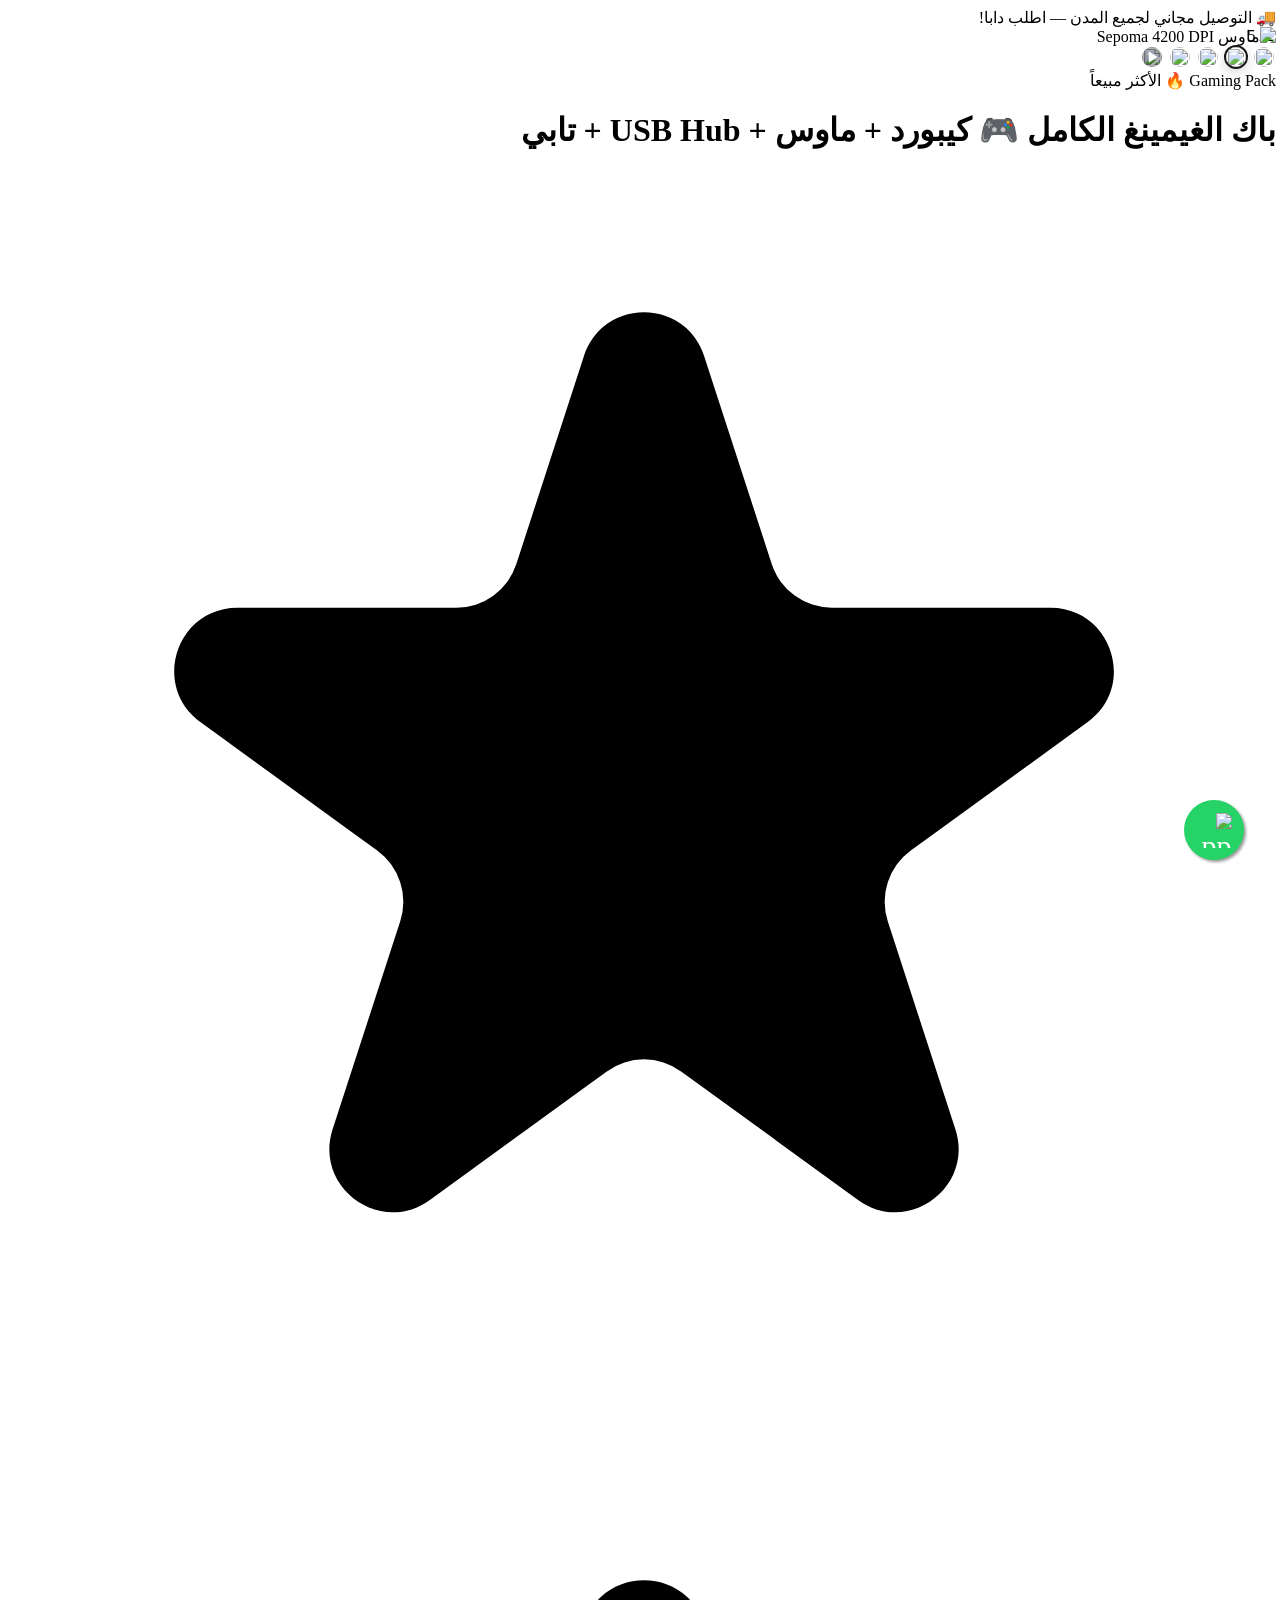
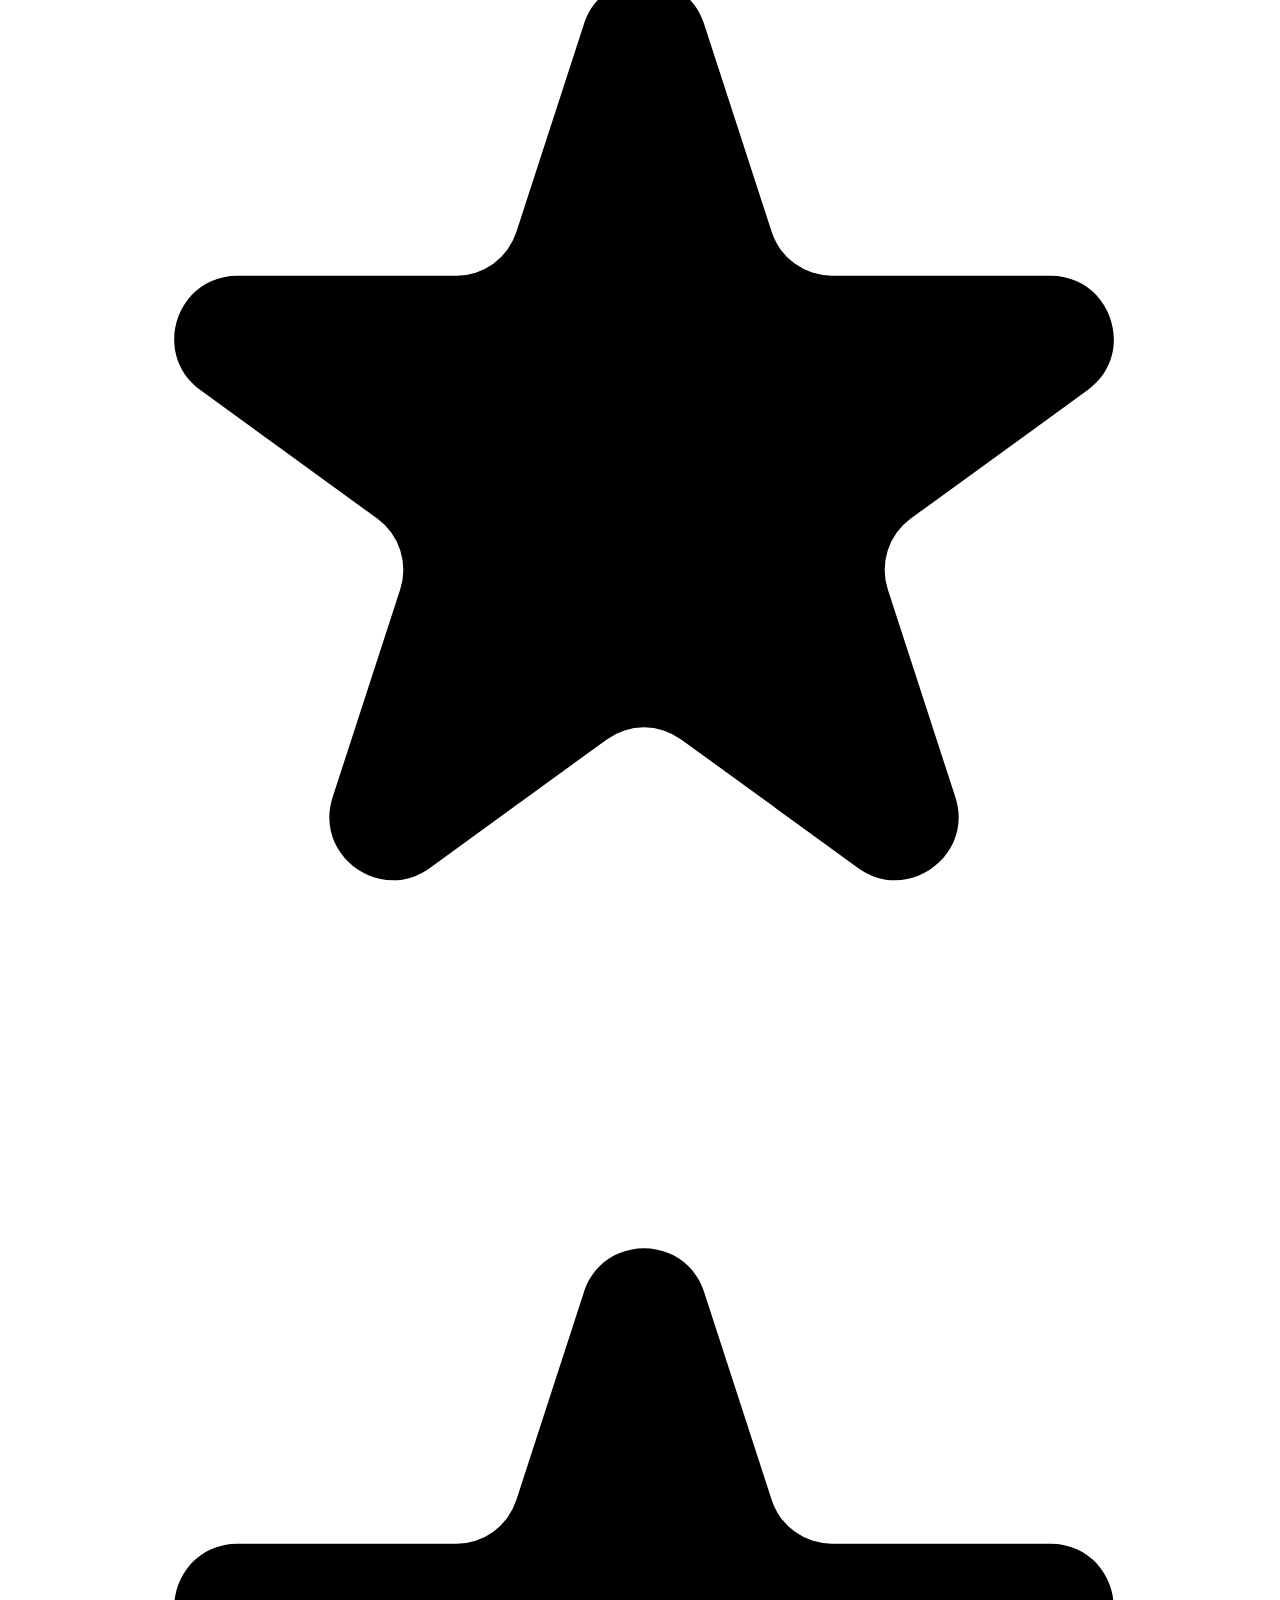
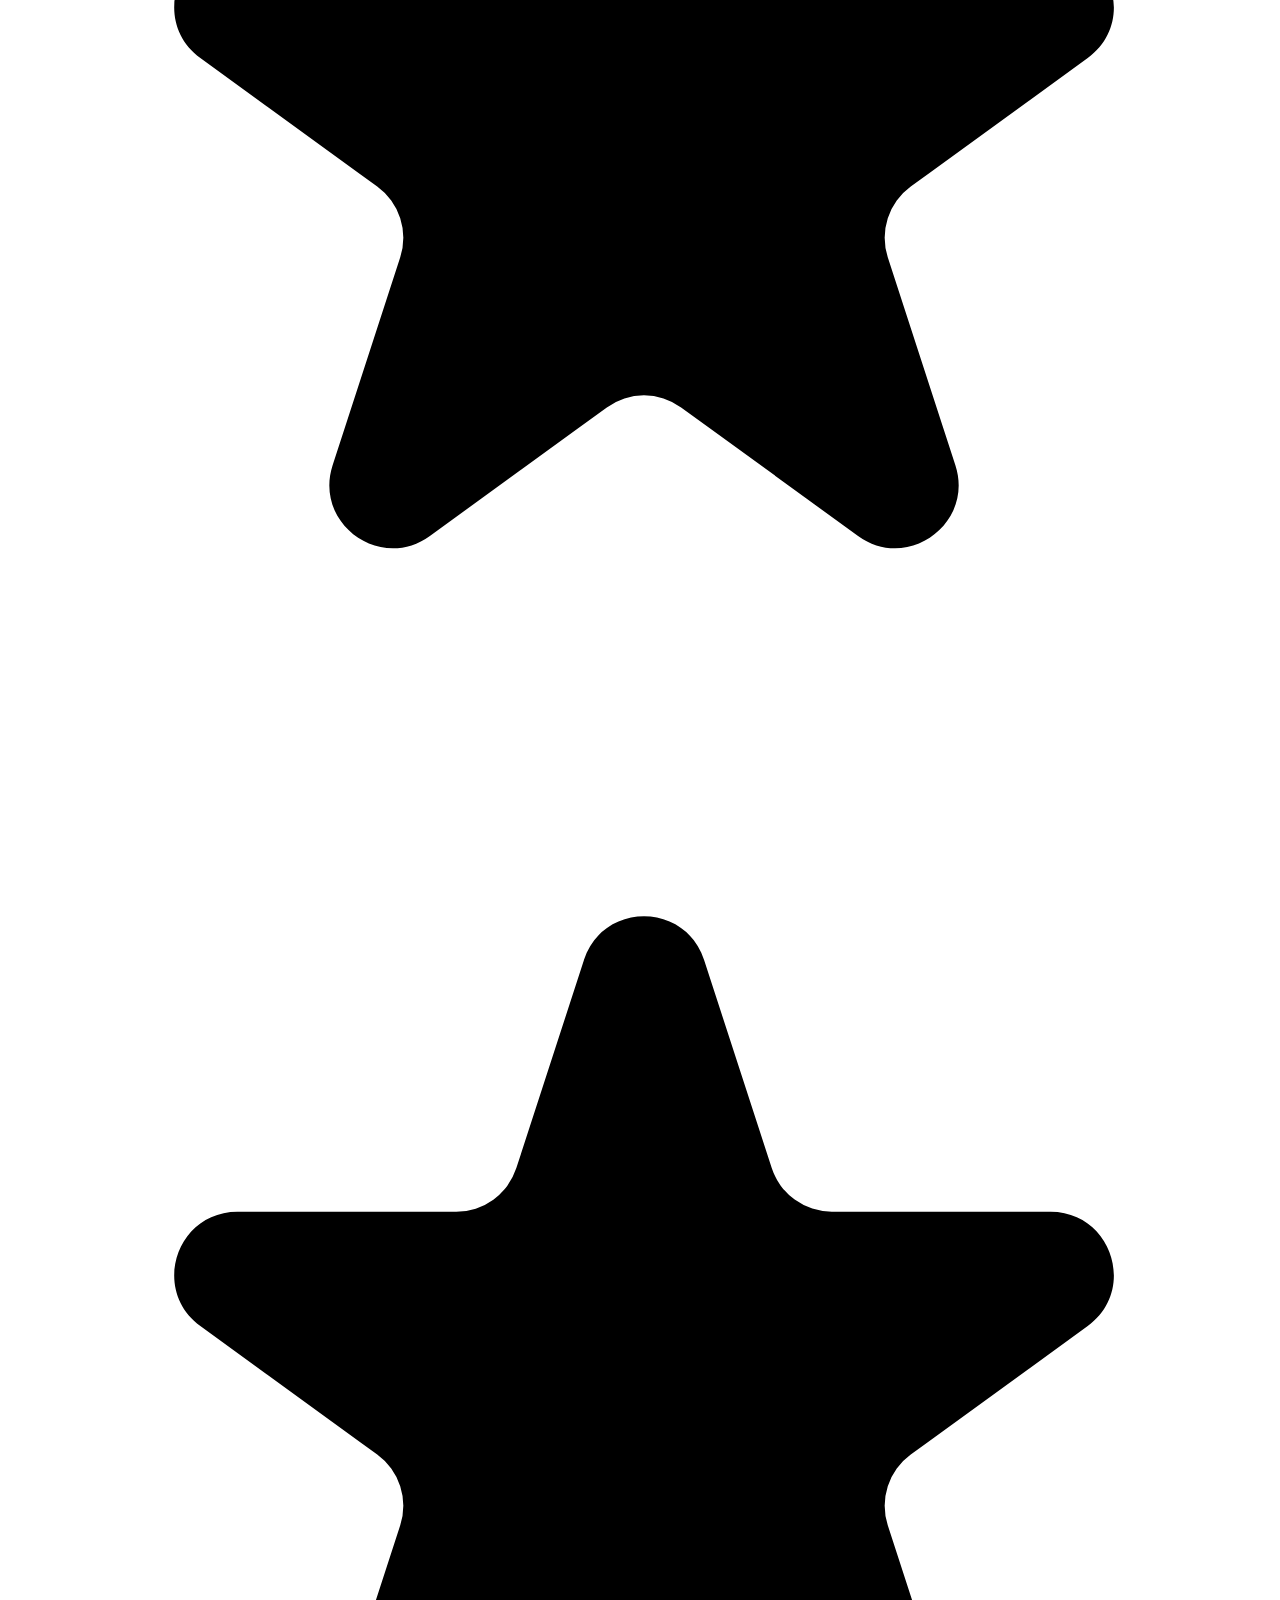
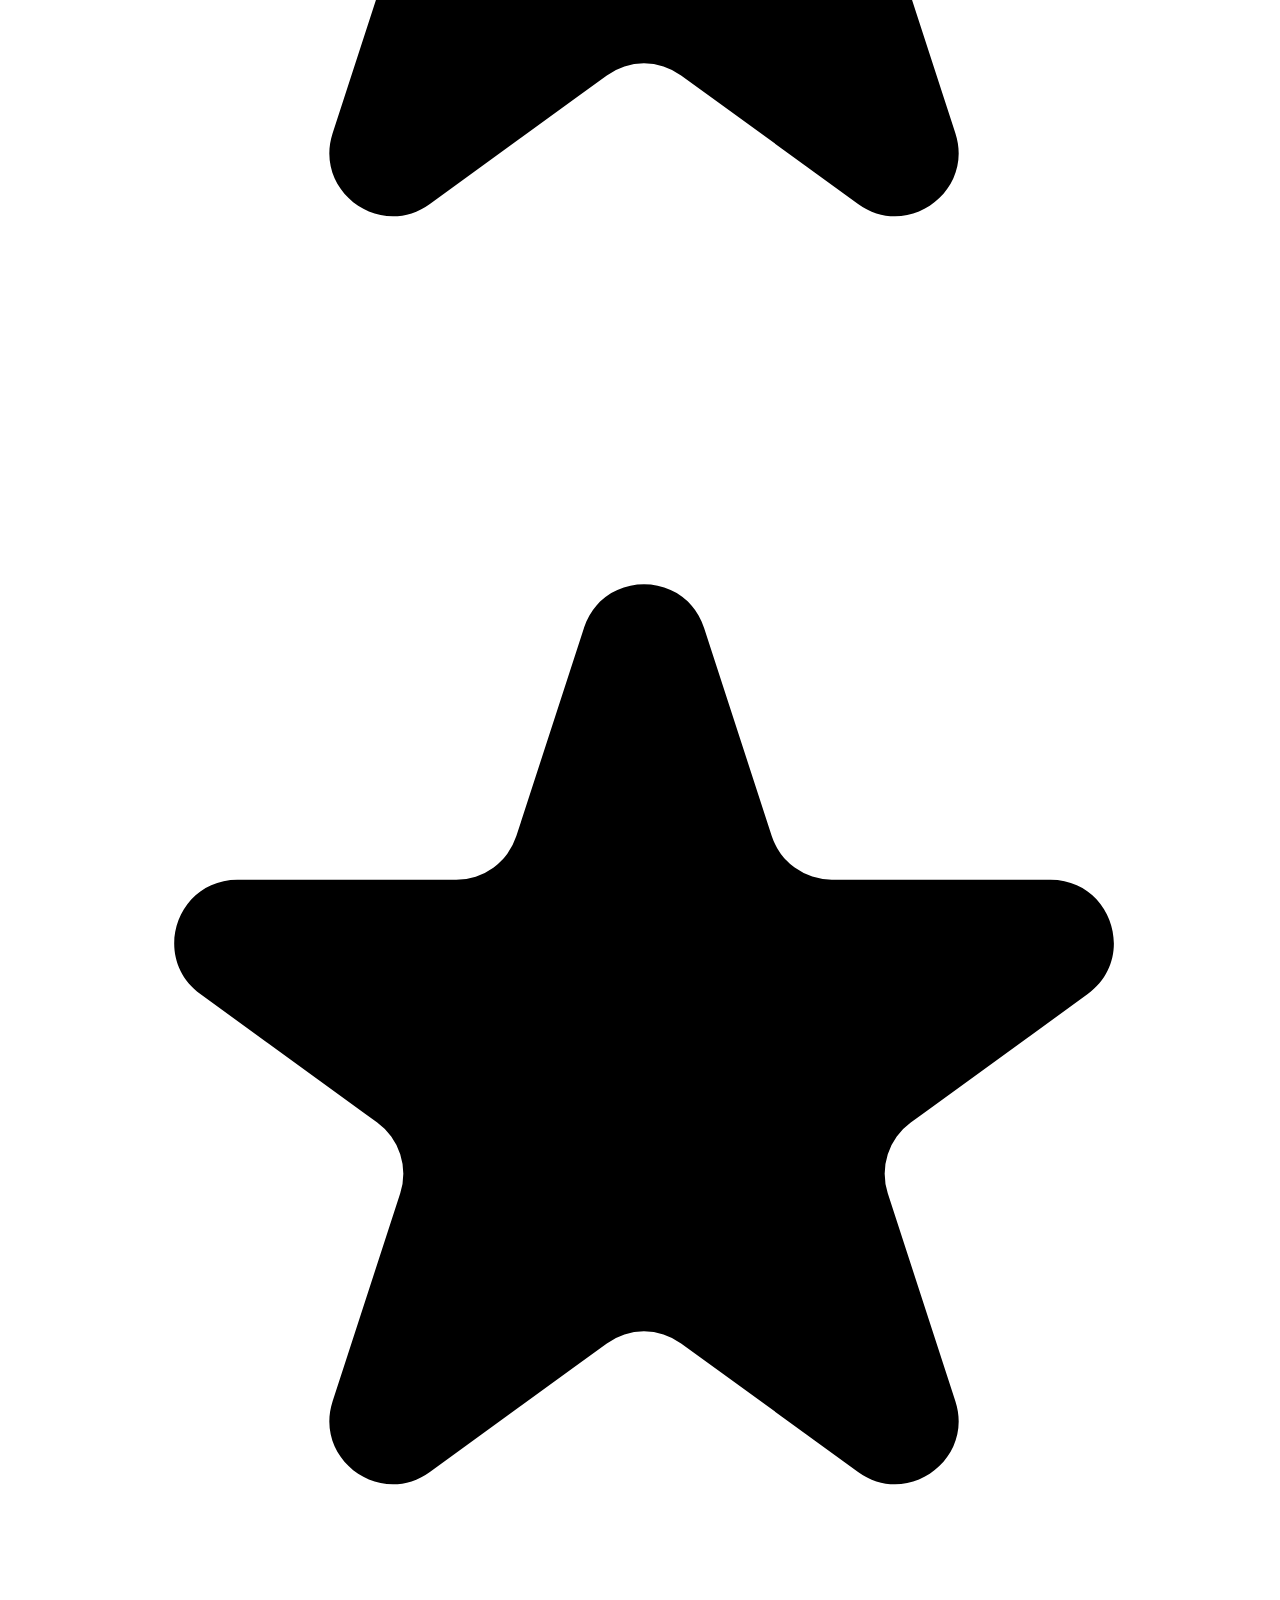
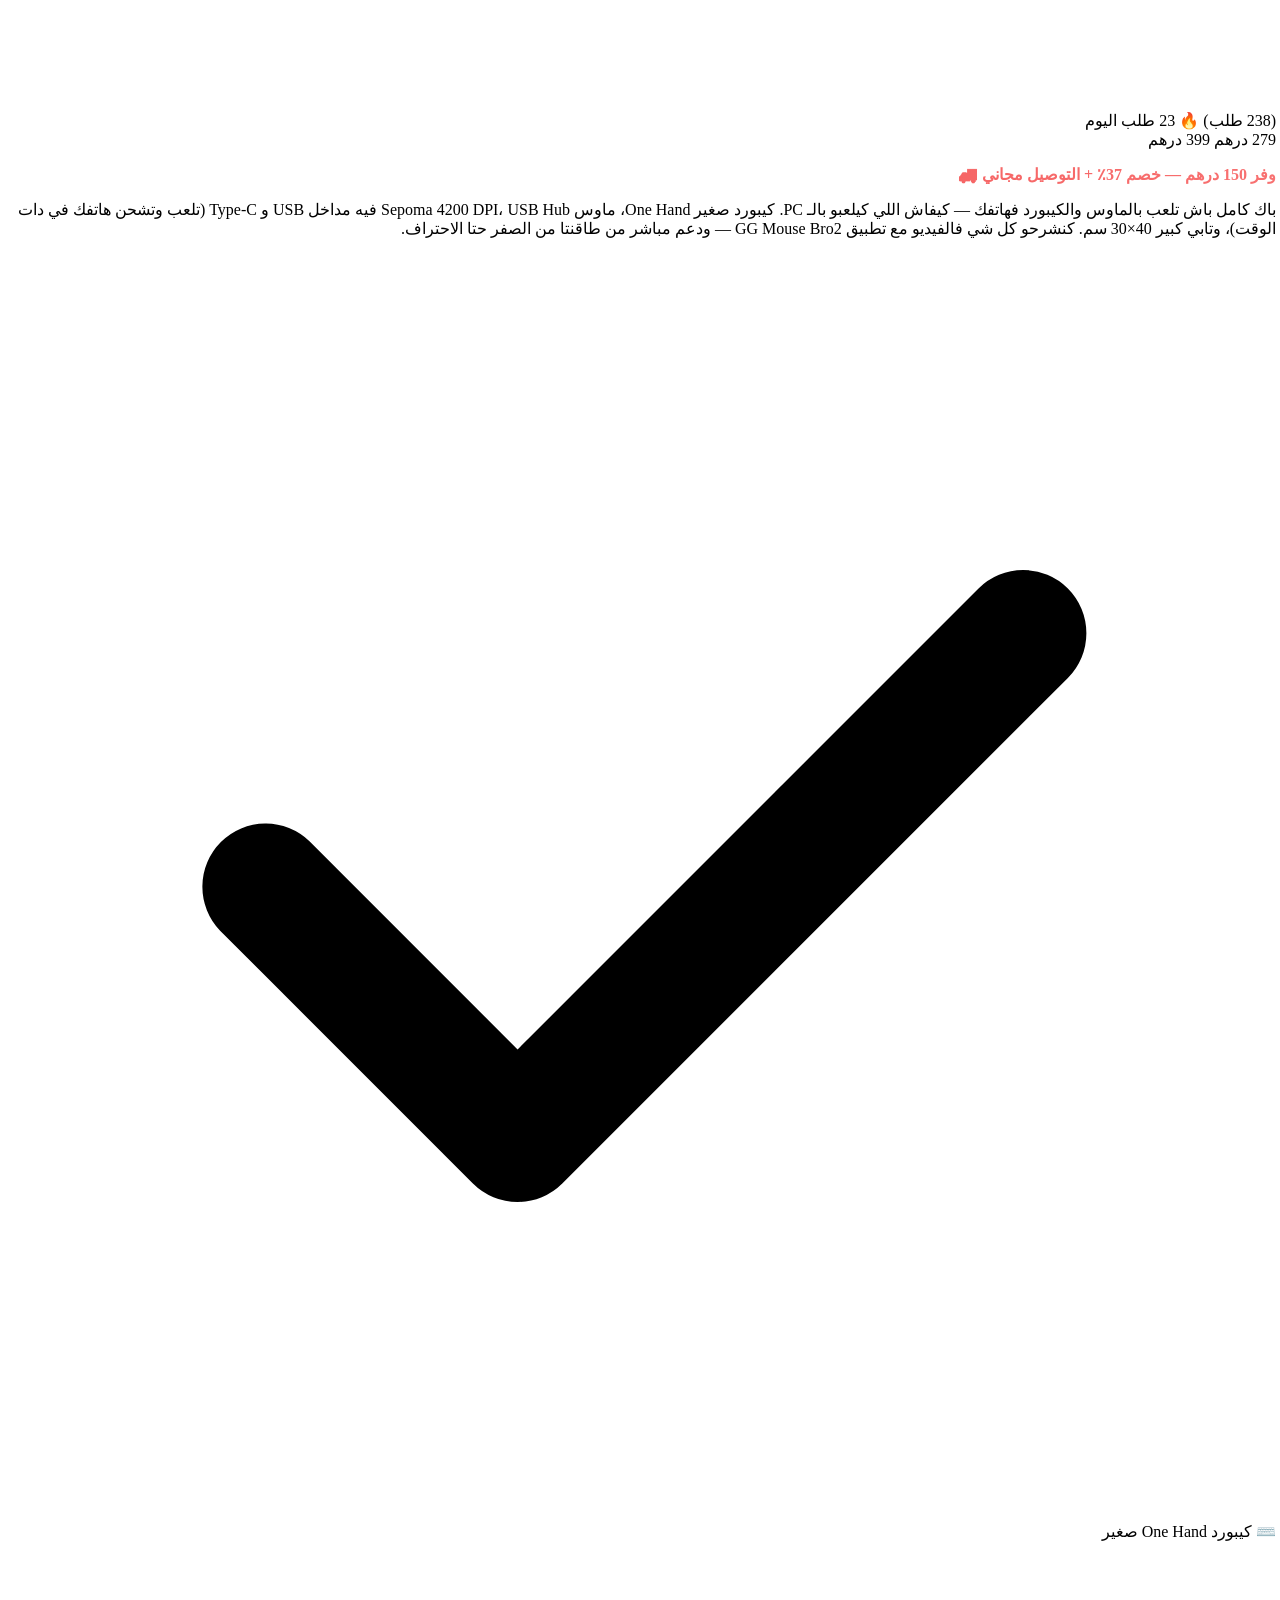
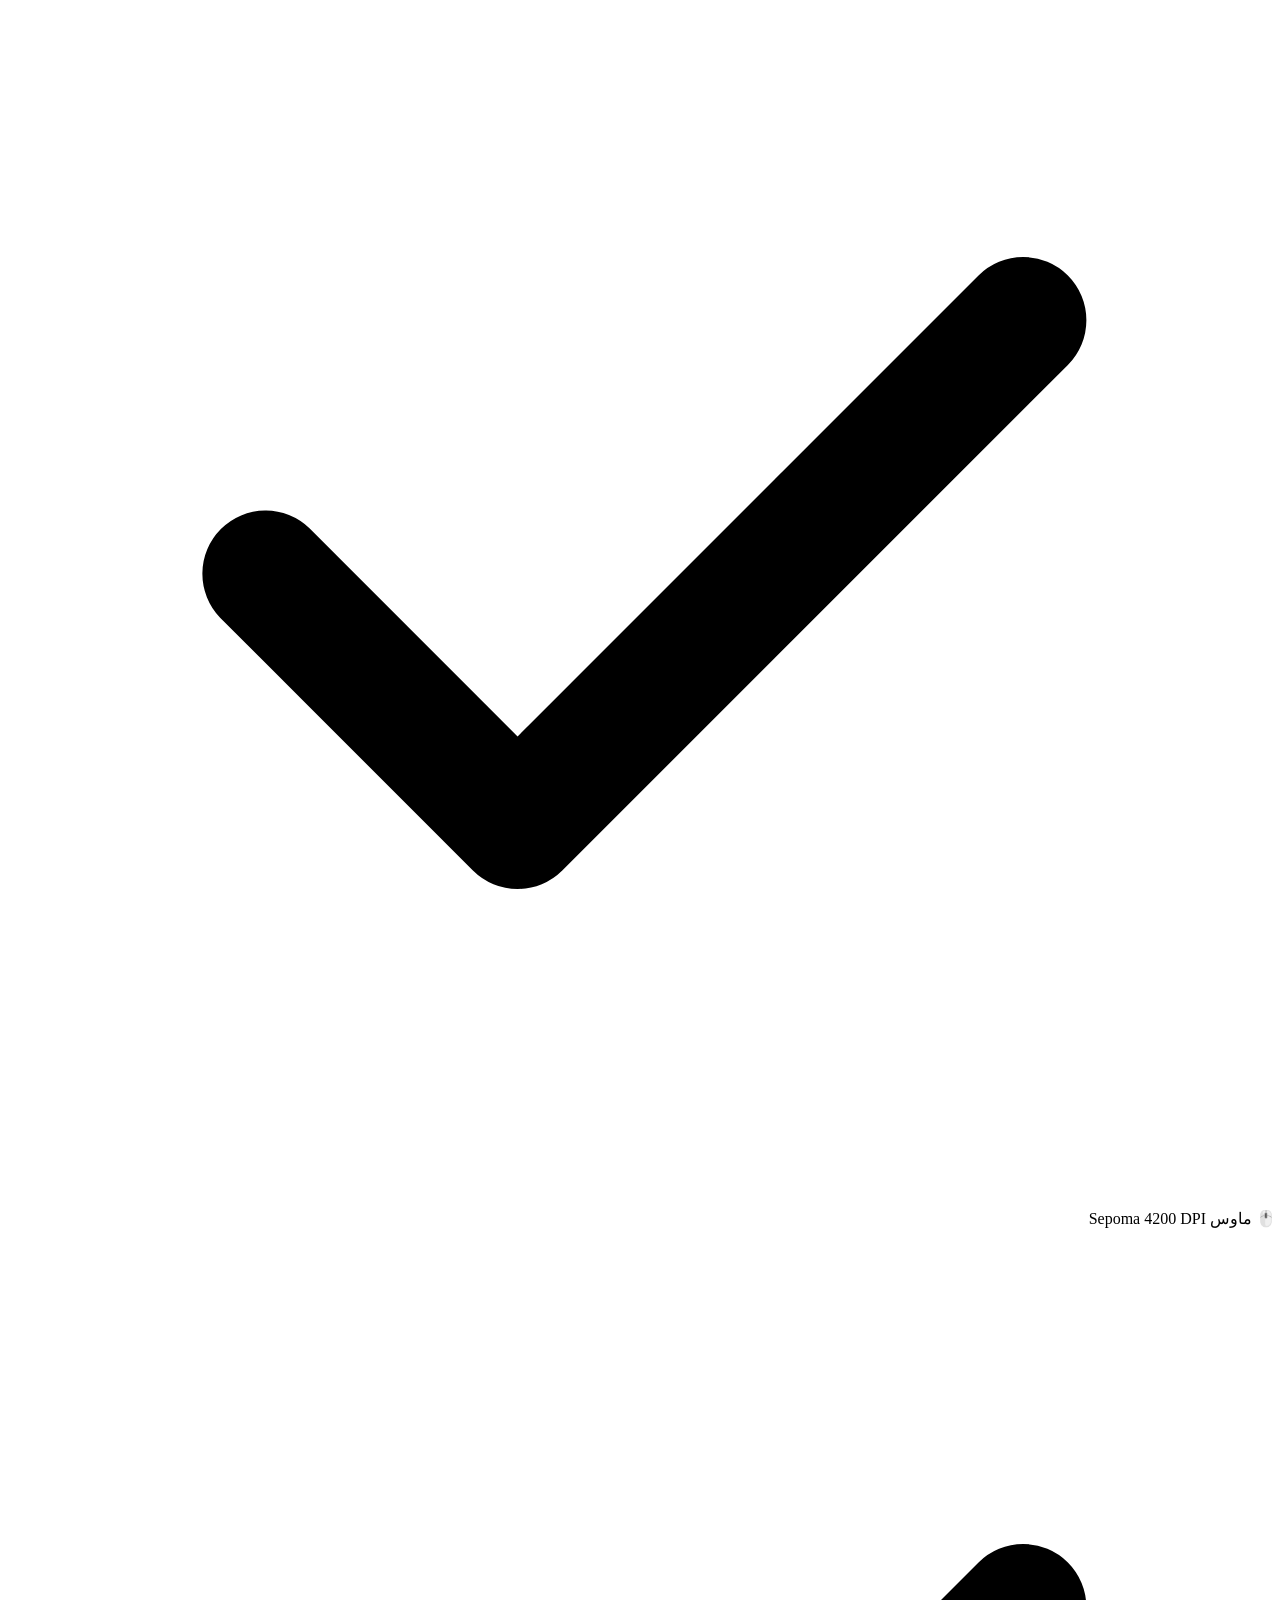
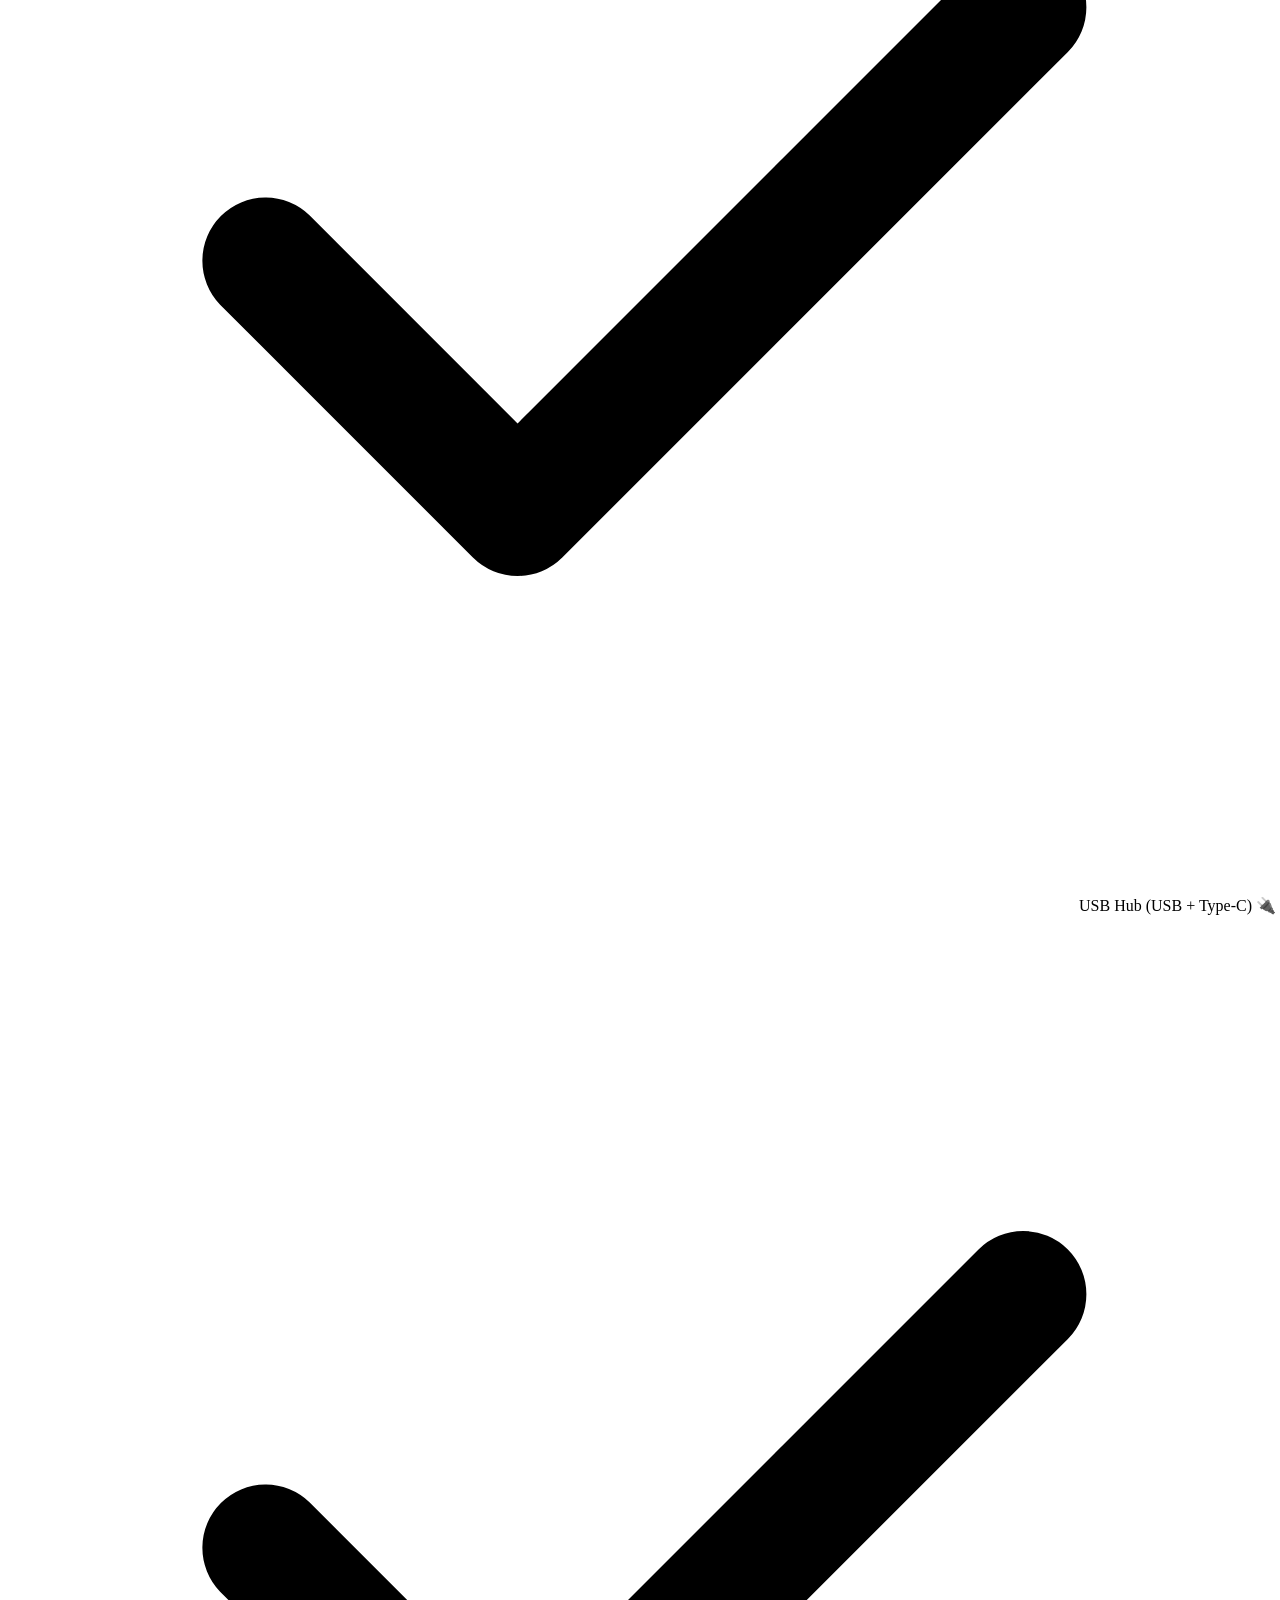
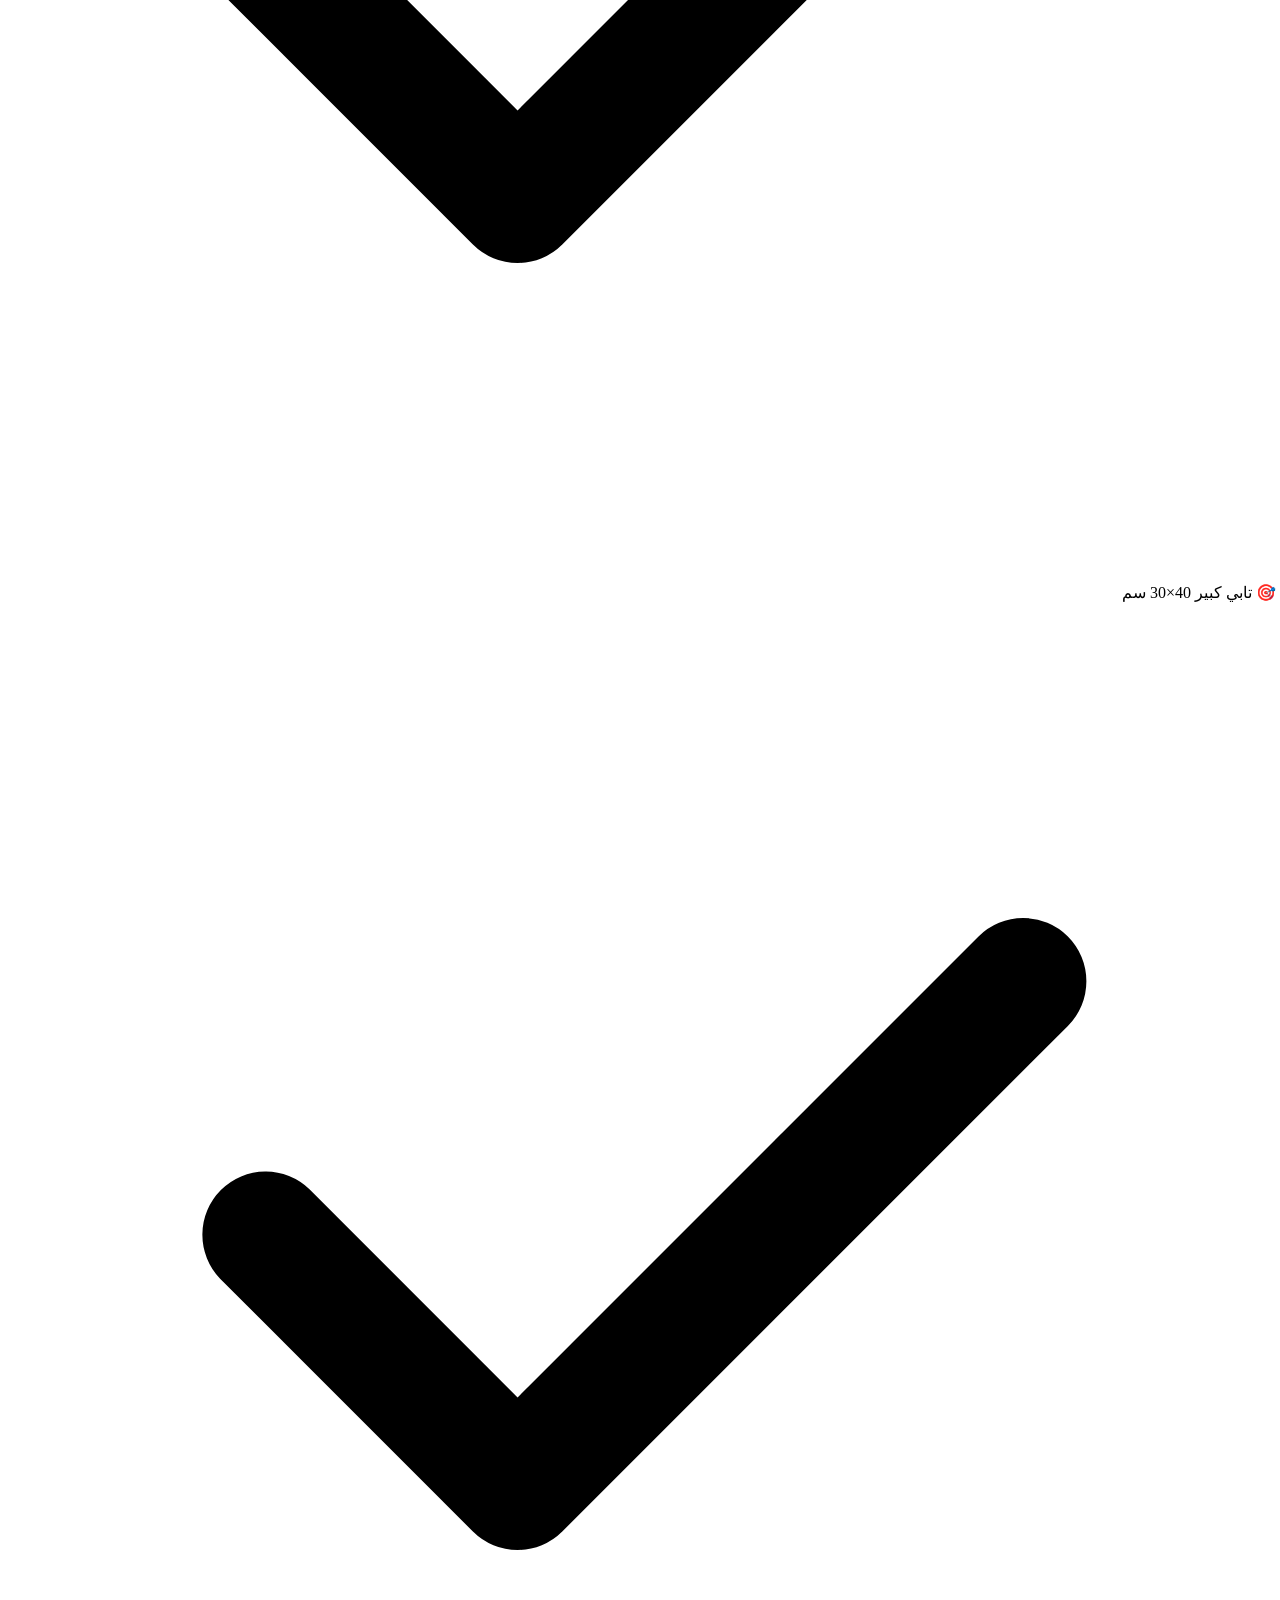
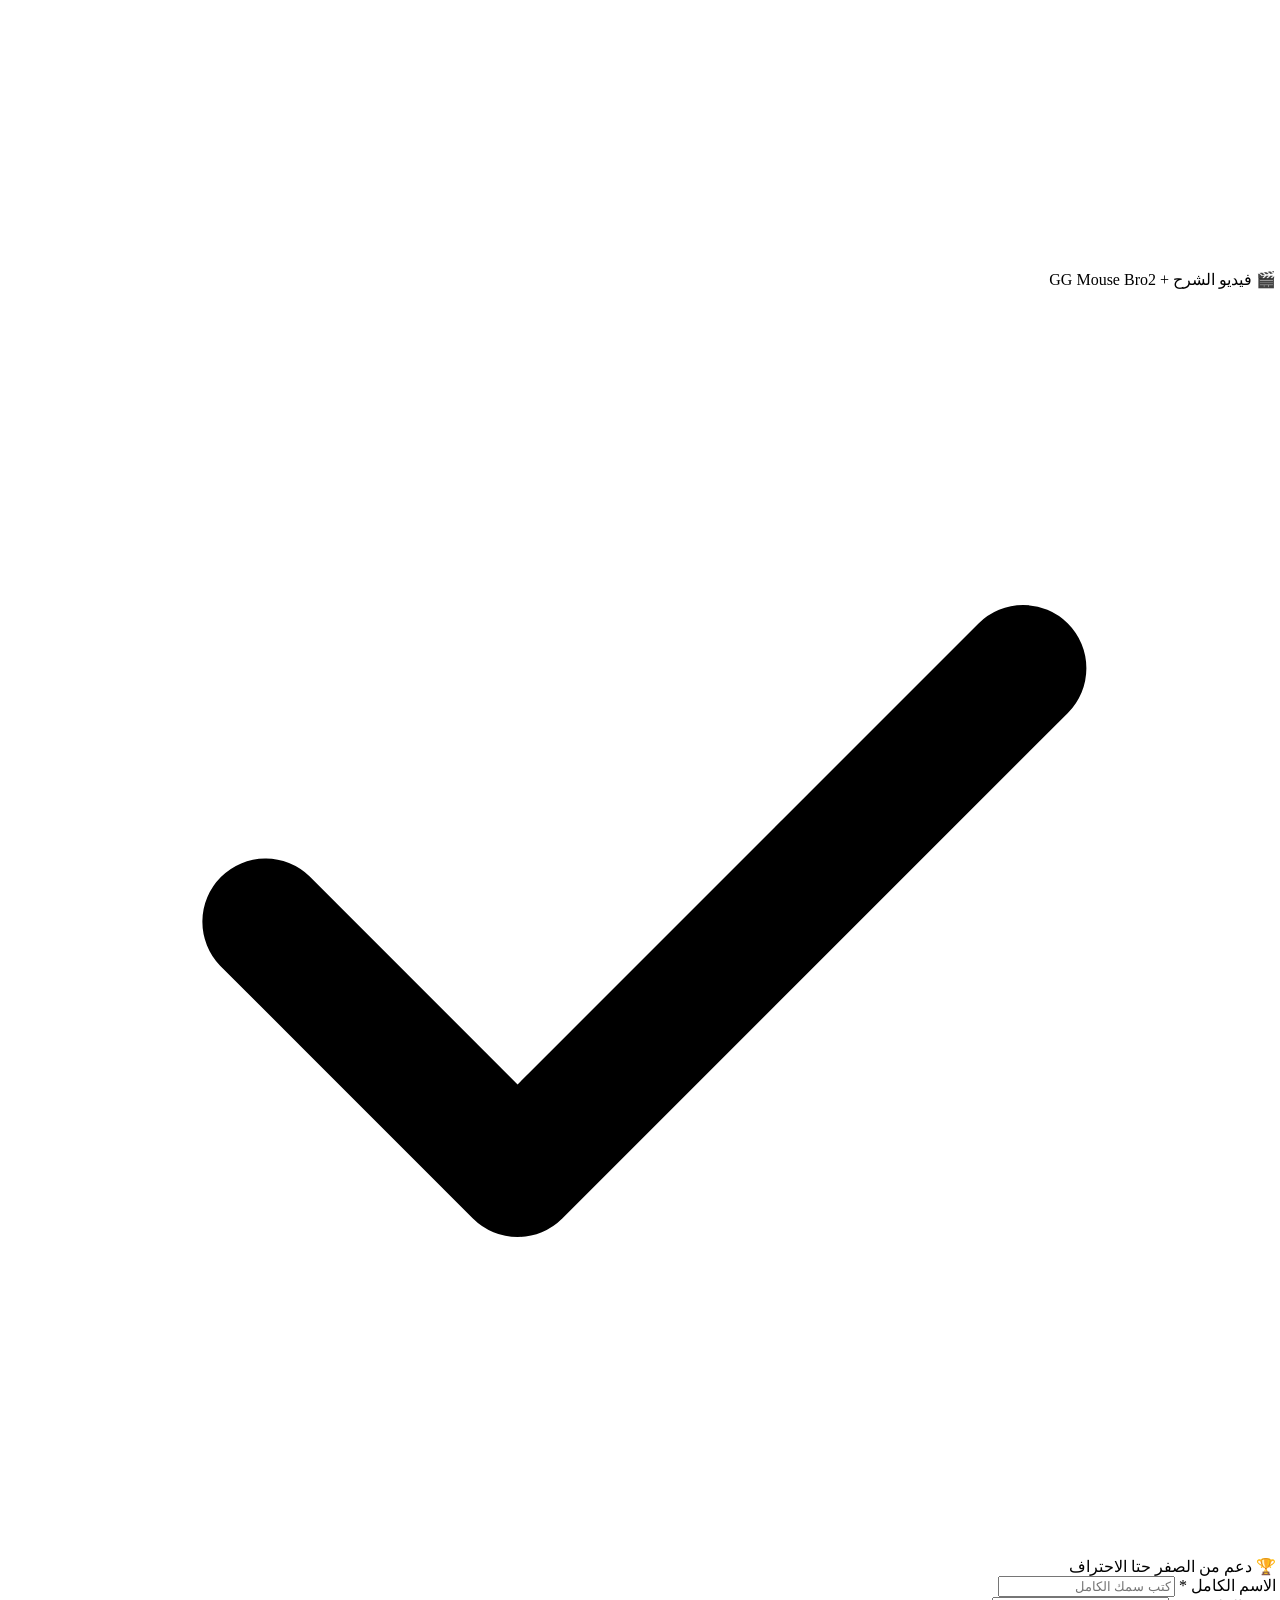
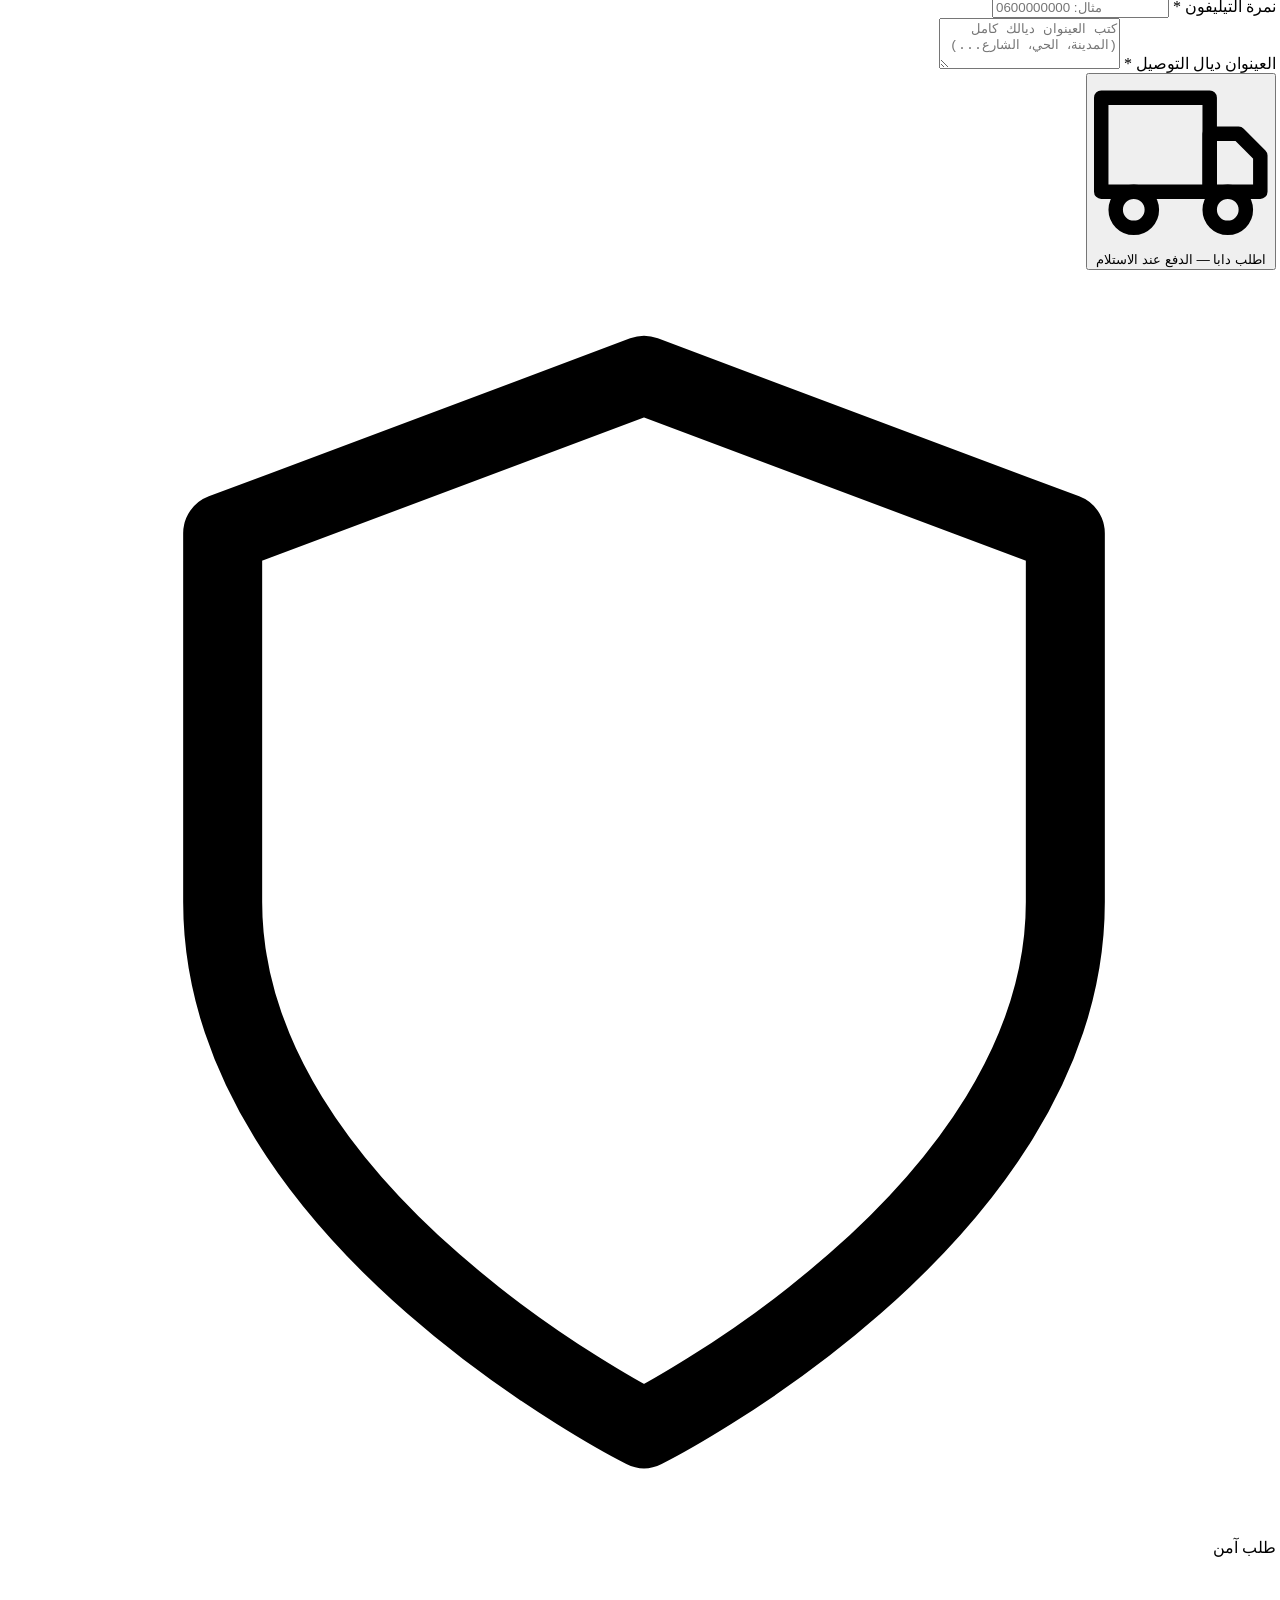
==== index.html @ 5f1b13e6 "Add onclick tracking to WhatsApp link Added Facebook tracking to WhatsApp link." ====
<!DOCTYPE html>
<html lang="ar" dir="rtl">
<head>
  <meta charset="UTF-8">
  <meta name="viewport" content="width=device-width, initial-scale=1.0">
  <meta name="description" content="باك الغيمينغ الكامل — كيبورد + ماوس + USB Hub. العب بالماوس والكيبورد فهاتفك!">
  <title>باك الغيمينغ — اطلب دابا</title>
  <script src="https://cdn.tailwindcss.com"></script>
  <style>
    .whatsapp-float {
    position: fixed;
    width: 60px;
    height: 60px;
    bottom: 40px;
    right: 40px;
    background-color: #25d366;
    color: #FFF;
    border-radius: 50px;
    text-align: center;
    font-size: 30px;
    box-shadow: 2px 2px 3px #999;
    z-index: 1000;
    display: flex;
    align-items: center;
    justify-content: center;
    transition: all 0.3s ease;
}

.whatsapp-float img {
    width: 35px;
    height: 35px;
}

.whatsapp-float:hover {
    transform: scale(1.1);
    background-color: #128C7E;
}

/* لتعديل مكانه على الهواتف لكي لا يغطي عناصر مهمة */
@media screen and (max-width: 767px) {
    .whatsapp-float {
        width: 50px;
        height: 50px;
        bottom: 20px;
        right: 20px;
    }
}
  </style>
  <script>
    tailwind.config = {
      theme: {
        extend: {
          colors: {
            brand: { black: '#171717', dark: '#262626', gray: '#737373', light: '#a3a3a3', border: '#e5e5e5', bg: '#f5f5f5', white: '#ffffff' },
            accent: '#ef4444',
          },
          fontFamily: { cairo: ['Cairo', 'sans-serif'] },
        },
      },
    };
  </script>
  <link rel="preconnect" href="https://fonts.googleapis.com">
  <link href="https://fonts.googleapis.com/css2?family=Cairo:wght@300;400;500;600;700;800&display=swap" rel="stylesheet">
  <script>
    !function(f,b,e,v,n,t,s){if(f.fbq)return;n=f.fbq=function(){n.callMethod?n.callMethod.apply(n,arguments):n.queue.push(arguments)};if(!f._fbq)f._fbq=n;n.push=n;n.loaded=!0;n.version='2.0';n.queue=[];t=b.createElement(e);t.async=!0;t.src=v;s=b.getElementsByTagName(e)[0];s.parentNode.insertBefore(t,s)}(window, document,'script','https://connect.facebook.net/en_US/fbevents.js');
    fbq('init', '500414762826579');fbq('track', 'PageView');
  </script>
  <noscript><img height="1" width="1" style="display:none" src="https://www.facebook.com/tr?id=YOUR_PIXEL_ID&ev=PageView&noscript=1"/></noscript>
  <link rel="stylesheet" href="style.css">
</head>
<body class="bg-brand-bg text-brand-black font-cairo antialiased overflow-x-hidden">
  <div class="bg-brand-black text-white text-center text-xs py-2 px-4 font-medium tracking-wide animate-slide-down">
    🚚 التوصيل مجاني لجميع المدن — اطلب دابا!
  </div>
  <main class="max-w-7xl mx-auto px-4 sm:px-6 lg:px-8 py-6 sm:py-10">
    <div class="grid grid-cols-1 lg:grid-cols-2 gap-8 lg:gap-14">
      <div class="media-gallery animate-fade-in-left">
        <div id="mainDisplay" class="main-display relative aspect-square rounded-2xl overflow-hidden bg-brand-bg border border-brand-border mb-3 cursor-zoom-in shadow-lg">
          <div class="slide active" data-slide="0"><img src="https://picsum.photos/seed/gaming-keyboard/800/800" alt="كيبورد One Hand" class="w-full h-full object-cover"></div>
          <div class="slide" data-slide="1"><img src="https://picsum.photos/seed/gaming-mouse-sepoma/800/800" alt="ماوس Sepoma 4200 DPI" class="w-full h-full object-cover"></div>
          <div class="slide" data-slide="2"><img src="https://picsum.photos/seed/usb-hub-typec/800/800" alt="USB Hub" class="w-full h-full object-cover"></div>
          <div class="slide" data-slide="3"><img src="https://picsum.photos/seed/gaming-mousepad/800/800" alt="تابي 40x30" class="w-full h-full object-cover"></div>
          <div class="slide" data-slide="4">
            <div class="video-slide w-full h-full bg-brand-black flex flex-col items-center justify-center gap-4 relative">
              <img src="https://picsum.photos/seed/gaming-pack-full/800/800" alt="" class="absolute inset-0 w-full h-full object-cover opacity-50">
              <div class="relative z-10 flex flex-col items-center gap-3">
                <button id="playBtn" class="play-button w-16 h-16 sm:w-20 sm:h-20 rounded-full bg-white/90 flex items-center justify-center shadow-xl hover:bg-white hover:scale-110 transition-all duration-300 animate-pulse-ring">
                  <svg class="w-7 h-7 sm:w-8 sm:h-8 text-brand-black mr-[-3px]" viewBox="0 0 24 24" fill="currentColor"><path d="M8 5v14l11-7z"/></svg>
                </button>
                <span class="text-white text-sm font-medium drop-shadow-lg">شوف كيفاش تستخدمو</span>
              </div>
            </div>
          </div>
          <button id="prevSlide" class="nav-arrow nav-arrow--prev" aria-label="السابق"><svg class="w-5 h-5" viewBox="0 0 24 24" fill="none" stroke="currentColor" stroke-width="2"><polyline points="9 18 15 12 9 6"/></svg></button>
          <button id="nextSlide" class="nav-arrow nav-arrow--next" aria-label="التالي"><svg class="w-5 h-5" viewBox="0 0 24 24" fill="none" stroke="currentColor" stroke-width="2"><polyline points="15 18 9 12 15 6"/></svg></button>
          <div class="absolute bottom-4 left-1/2 -translate-x-1/2 bg-black/60 text-white text-[11px] px-3 py-1 rounded-full backdrop-blur-sm"><span id="slideCounter">1</span> / 5</div>
        </div>
        <div class="thumbnails grid grid-cols-5 gap-2">
          <button class="thumb active" data-thumb="0"><img src="https://picsum.photos/seed/gaming-keyboard/200/200" alt=""></button>
          <button class="thumb" data-thumb="1"><img src="https://picsum.photos/seed/gaming-mouse-sepoma/200/200" alt=""></button>
          <button class="thumb" data-thumb="2"><img src="https://picsum.photos/seed/usb-hub-typec/200/200" alt=""></button>
          <button class="thumb" data-thumb="3"><img src="https://picsum.photos/seed/gaming-mousepad/200/200" alt=""></button>
          <button class="thumb thumb-video" data-thumb="4"><img src="https://picsum.photos/seed/gaming-pack-full/200/200" alt=""><div class="thumb-play-icon"><svg class="w-4 h-4" viewBox="0 0 24 24" fill="currentColor"><path d="M8 5v14l11-7z"/></svg></div></button>
        </div>
      </div>
      <div class="product-info flex flex-col animate-fade-in-right">
        <div class="flex items-center gap-2 mb-3">
          <span class="text-[10px] font-bold uppercase tracking-widest text-brand-gray border border-brand-border rounded-full px-3 py-1">Gaming Pack</span>
          <span class="animate-bounce-in bg-accent text-white text-[10px] font-bold px-2.5 py-1 rounded-full uppercase tracking-wide">🔥 الأكثر مبيعاً</span>
        </div>
        <h1 class="text-2xl sm:text-3xl font-extrabold text-brand-black leading-snug mb-2">
          باك الغيمينغ الكامل 🎮
          <span class="block text-base font-medium text-brand-gray mt-1">كيبورد + ماوس + USB Hub + تابي</span>
        </h1>
        <div class="flex items-center gap-2 mb-4">
          <div class="flex gap-0.5">
            <svg class="w-4 h-4 text-amber-400" fill="currentColor" viewBox="0 0 20 20"><path d="M9.049 2.927c.3-.921 1.603-.921 1.902 0l1.07 3.292a1 1 0 00.95.69h3.462c.969 0 1.371 1.24.588 1.81l-2.8 2.034a1 1 0 00-.364 1.118l1.07 3.292c.3.921-.755 1.688-1.54 1.118l-2.8-2.034a1 1 0 00-1.175 0l-2.8 2.034c-.784.57-1.838-.197-1.539-1.118l1.07-3.292a1 1 0 00-.364-1.118L2.98 8.72c-.783-.57-.38-1.81.588-1.81h3.461a1 1 0 00.951-.69l1.07-3.292z"/></svg>
            <svg class="w-4 h-4 text-amber-400" fill="currentColor" viewBox="0 0 20 20"><path d="M9.049 2.927c.3-.921 1.603-.921 1.902 0l1.07 3.292a1 1 0 00.95.69h3.462c.969 0 1.371 1.24.588 1.81l-2.8 2.034a1 1 0 00-.364 1.118l1.07 3.292c.3.921-.755 1.688-1.54 1.118l-2.8-2.034a1 1 0 00-1.175 0l-2.8 2.034c-.784.57-1.838-.197-1.539-1.118l1.07-3.292a1 1 0 00-.364-1.118L2.98 8.72c-.783-.57-.38-1.81.588-1.81h3.461a1 1 0 00.951-.69l1.07-3.292z"/></svg>
            <svg class="w-4 h-4 text-amber-400" fill="currentColor" viewBox="0 0 20 20"><path d="M9.049 2.927c.3-.921 1.603-.921 1.902 0l1.07 3.292a1 1 0 00.95.69h3.462c.969 0 1.371 1.24.588 1.81l-2.8 2.034a1 1 0 00-.364 1.118l1.07 3.292c.3.921-.755 1.688-1.54 1.118l-2.8-2.034a1 1 0 00-1.175 0l-2.8 2.034c-.784.57-1.838-.197-1.539-1.118l1.07-3.292a1 1 0 00-.364-1.118L2.98 8.72c-.783-.57-.38-1.81.588-1.81h3.461a1 1 0 00.951-.69l1.07-3.292z"/></svg>
            <svg class="w-4 h-4 text-amber-400" fill="currentColor" viewBox="0 0 20 20"><path d="M9.049 2.927c.3-.921 1.603-.921 1.902 0l1.07 3.292a1 1 0 00.95.69h3.462c.969 0 1.371 1.24.588 1.81l-2.8 2.034a1 1 0 00-.364 1.118l1.07 3.292c.3.921-.755 1.688-1.54 1.118l-2.8-2.034a1 1 0 00-1.175 0l-2.8 2.034c-.784.57-1.838-.197-1.539-1.118l1.07-3.292a1 1 0 00-.364-1.118L2.98 8.72c-.783-.57-.38-1.81.588-1.81h3.461a1 1 0 00.951-.69l1.07-3.292z"/></svg>
            <svg class="w-4 h-4 text-amber-400" fill="currentColor" viewBox="0 0 20 20"><path d="M9.049 2.927c.3-.921 1.603-.921 1.902 0l1.07 3.292a1 1 0 00.95.69h3.462c.969 0 1.371 1.24.588 1.81l-2.8 2.034a1 1 0 00-.364 1.118l1.07 3.292c.3.921-.755 1.688-1.54 1.118l-2.8-2.034a1 1 0 00-1.175 0l-2.8 2.034c-.784.57-1.838-.197-1.539-1.118l1.07-3.292a1 1 0 00-.364-1.118L2.98 8.72c-.783-.57-.38-1.81.588-1.81h3.461a1 1 0 00.951-.69l1.07-3.292z"/></svg>
          </div>
          <span class="text-brand-gray text-xs">(238 طلب)</span>
          <span class="text-xs text-accent font-bold">🔥 23 طلب اليوم</span>
        </div>
        <div class="flex items-baseline gap-3 mb-1">
          <span class="text-3xl font-extrabold text-brand-black animate-price-pop">279 درهم</span>
          <span class="text-lg text-brand-light line-through font-normal">399 درهم</span>
        </div>
        <p class="text-accent text-sm font-semibold mb-5 animate-shimmer">وفر 150 درهم — خصم 37٪ + التوصيل مجاني 🚚</p>
        <div class="border-t border-brand-border my-1"></div>
        <div class="py-4">
          <p class="text-brand-gray text-sm leading-[1.9]">
            باك كامل باش تلعب بالماوس والكيبورد فهاتفك — كيفاش اللي كيلعبو بالـ PC. كيبورد صغير One Hand، ماوس Sepoma 4200 DPI، USB Hub فيه مداخل USB و Type-C (تلعب وتشحن هاتفك في دات الوقت)، وتابي كبير 40×30 سم. كنشرحو كل شي فالفيديو مع تطبيق GG Mouse Bro2 — ودعم مباشر من طاقنتا من الصفر حتا الاحتراف.
          </p>
        </div>
        <div class="grid grid-cols-1 sm:grid-cols-2 gap-3 mb-6">
          <div class="feature-item flex items-center gap-2.5 text-sm text-brand-dark"><svg class="w-4 h-4 text-green-500 shrink-0" viewBox="0 0 20 20" fill="currentColor"><path fill-rule="evenodd" d="M16.707 5.293a1 1 0 010 1.414l-8 8a1 1 0 01-1.414 0l-4-4a1 1 0 011.414-1.414L8 12.586l7.293-7.293a1 1 0 011.414 0z" clip-rule="evenodd"/></svg><span>⌨️ كيبورد One Hand صغير</span></div>
          <div class="feature-item flex items-center gap-2.5 text-sm text-brand-dark"><svg class="w-4 h-4 text-green-500 shrink-0" viewBox="0 0 20 20" fill="currentColor"><path fill-rule="evenodd" d="M16.707 5.293a1 1 0 010 1.414l-8 8a1 1 0 01-1.414 0l-4-4a1 1 0 011.414-1.414L8 12.586l7.293-7.293a1 1 0 011.414 0z" clip-rule="evenodd"/></svg><span>🖱️ ماوس Sepoma 4200 DPI</span></div>
          <div class="feature-item flex items-center gap-2.5 text-sm text-brand-dark"><svg class="w-4 h-4 text-green-500 shrink-0" viewBox="0 0 20 20" fill="currentColor"><path fill-rule="evenodd" d="M16.707 5.293a1 1 0 010 1.414l-8 8a1 1 0 01-1.414 0l-4-4a1 1 0 011.414-1.414L8 12.586l7.293-7.293a1 1 0 011.414 0z" clip-rule="evenodd"/></svg><span>🔌 USB Hub (USB + Type-C)</span></div>
          <div class="feature-item flex items-center gap-2.5 text-sm text-brand-dark"><svg class="w-4 h-4 text-green-500 shrink-0" viewBox="0 0 20 20" fill="currentColor"><path fill-rule="evenodd" d="M16.707 5.293a1 1 0 010 1.414l-8 8a1 1 0 01-1.414 0l-4-4a1 1 0 011.414-1.414L8 12.586l7.293-7.293a1 1 0 011.414 0z" clip-rule="evenodd"/></svg><span>🎯 تابي كبير 40×30 سم</span></div>
          <div class="feature-item flex items-center gap-2.5 text-sm text-brand-dark"><svg class="w-4 h-4 text-green-500 shrink-0" viewBox="0 0 20 20" fill="currentColor"><path fill-rule="evenodd" d="M16.707 5.293a1 1 0 010 1.414l-8 8a1 1 0 01-1.414 0l-4-4a1 1 0 011.414-1.414L8 12.586l7.293-7.293a1 1 0 011.414 0z" clip-rule="evenodd"/></svg><span>🎬 فيديو الشرح + GG Mouse Bro2</span></div>
          <div class="feature-item flex items-center gap-2.5 text-sm text-brand-dark"><svg class="w-4 h-4 text-green-500 shrink-0" viewBox="0 0 20 20" fill="currentColor"><path fill-rule="evenodd" d="M16.707 5.293a1 1 0 010 1.414l-8 8a1 1 0 01-1.414 0l-4-4a1 1 0 011.414-1.414L8 12.586l7.293-7.293a1 1 0 011.414 0z" clip-rule="evenodd"/></svg><span>🏆 دعم من الصفر حتا الاحتراف</span></div>
        </div>
        <div class="border-t border-brand-border"></div>
        <form id="orderForm" class="flex flex-col gap-4 py-6" novalidate>
          <div class="form-field flex flex-col gap-1.5">
            <label for="name" class="text-brand-dark text-sm font-medium">الاسم الكامل <span class="text-accent">*</span></label>
            <input type="text" id="name" name="name" required autocomplete="name" class="form-input w-full px-4 py-3 bg-white border border-brand-border rounded-xl text-brand-black text-sm outline-none transition-all duration-200 placeholder:text-brand-light focus:border-brand-black focus:ring-1 focus:ring-brand-black" placeholder="كتب سمك الكامل">
            <span class="form-error text-accent text-xs min-h-[16px] block" id="nameError"></span>
          </div>
          <div class="form-field flex flex-col gap-1.5">
            <label for="phone" class="text-brand-dark text-sm font-medium">نمرة التيليفون <span class="text-accent">*</span></label>
            <input type="tel" id="phone" name="phone" required autocomplete="tel" class="form-input w-full px-4 py-3 bg-white border border-brand-border rounded-xl text-brand-black text-sm outline-none transition-all duration-200 placeholder:text-brand-light focus:border-brand-black focus:ring-1 focus:ring-brand-black" placeholder="مثال: 0600000000">
            <span class="form-error text-accent text-xs min-h-[16px] block" id="phoneError"></span>
          </div>
          <div class="form-field flex flex-col gap-1.5">
            <label for="address" class="text-brand-dark text-sm font-medium">العينوان ديال التوصيل <span class="text-accent">*</span></label>
            <textarea id="address" name="address" required rows="3" autocomplete="street-address" class="form-input w-full px-4 py-3 bg-white border border-brand-border rounded-xl text-brand-black text-sm outline-none transition-all duration-200 placeholder:text-brand-light focus:border-brand-black focus:ring-1 focus:ring-brand-black resize-vertical min-h-[80px]" placeholder="كتب العينوان ديالك كامل (المدينة، الحي، الشارع...)"></textarea>
            <span class="form-error text-accent text-xs min-h-[16px] block" id="addressError"></span>
          </div>
          <button type="submit" id="submitBtn" class="submit-btn w-full py-4 mt-2 bg-brand-black text-white text-sm font-bold tracking-wide border border-brand-black rounded-xl cursor-pointer overflow-hidden transition-all duration-200 hover:bg-brand-dark hover:border-brand-dark active:scale-[0.98] disabled:cursor-not-allowed disabled:opacity-70">
            <span class="btn-text flex items-center justify-center gap-2">
              <svg class="w-5 h-5" viewBox="0 0 24 24" fill="none" stroke="currentColor" stroke-width="2" stroke-linecap="round" stroke-linejoin="round"><rect x="1" y="3" width="15" height="13"/><polygon points="16 8 20 8 23 11 23 16 16 16 16 8"/><circle cx="5.5" cy="18.5" r="2.5"/><circle cx="18.5" cy="18.5" r="2.5"/></svg>
              اطلب دابا — الدفع عند الاستلام
            </span>
            <span class="btn-loader items-center justify-center gap-2 text-sm" aria-hidden="true">
              <span class="spinner"></span>
              العملية جارية...
            </span>
          </button>
          <div id="formFeedback" class="form-feedback text-center text-[13px] font-medium min-h-0 overflow-hidden transition-all duration-300" role="alert" aria-live="polite"></div>
        </form>
        <div class="grid grid-cols-3 gap-3 pt-2 pb-4 border-t border-brand-border mt-auto">
          <div class="trust-badge flex flex-col items-center gap-1.5 py-3">
            <svg class="w-6 h-6 text-brand-gray" viewBox="0 0 24 24" fill="none" stroke="currentColor" stroke-width="1.5" stroke-linecap="round" stroke-linejoin="round"><path d="M12 22s8-4 8-10V5l-8-3-8 3v7c0 6 8 10 8 10z"/></svg>
            <span class="text-[10px] text-brand-gray font-medium text-center leading-tight">طلب آمن</span>
          </div>
          <div class="trust-badge flex flex-col items-center gap-1.5 py-3">
            <svg class="w-6 h-6 text-brand-gray" viewBox="0 0 24 24" fill="none" stroke="currentColor" stroke-width="1.5" stroke-linecap="round" stroke-linejoin="round"><rect x="1" y="3" width="15" height="13"/><polygon points="16 8 20 8 23 11 23 16 16 16 16 8"/><circle cx="5.5" cy="18.5" r="2.5"/><circle cx="18.5" cy="18.5" r="2.5"/></svg>
            <span class="text-[10px] text-brand-gray font-medium text-center leading-tight">توصيل سريع</span>
          </div>
          <div class="trust-badge flex flex-col items-center gap-1.5 py-3">
            <svg class="w-6 h-6 text-brand-gray" viewBox="0 0 24 24" fill="none" stroke="currentColor" stroke-width="1.5" stroke-linecap="round" stroke-linejoin="round"><path d="M22 11.08V12a10 10 0 1 1-5.93-9.14"/><polyline points="22 4 12 14.01 9 11.01"/></svg>
            <span class="text-[10px] text-brand-gray font-medium text-center leading-tight">ضمان الجودة</span>
          </div>
        </div>
      </div>
    </div>
    <div>
      <a href="https://wa.me/212698476379?text=أريد+طلب+باك+الغيمنغ+الكامل" class="whatsapp-float"  onclick="fbq('track', 'Contact'); target="_blank">
    <img src="https://upload.wikimedia.org/wikipedia/commons/6/6b/WhatsApp.svg" alt="WhatsApp" />
</a>
    </div>
  </main>
  <script src="app.js"></script>
</body>
</html>
---- style.css ----
/* ============================================
   CUSTOM CSS — Gallery, Animations, States
   Tailwind handles layout, spacing, colors
   ============================================ */

/* ─── Media Gallery Slides ─────────────────── */
.slide {
  position: absolute;
  inset: 0;
  opacity: 0;
  transition: opacity 0.5s cubic-bezier(0.4, 0, 0.2, 1);
  pointer-events: none;
  transform: scale(1.02);
}

.slide.active {
  opacity: 1;
  pointer-events: auto;
  transform: scale(1);
}

.slide img {
  width: 100%;
  height: 100%;
  object-fit: cover;
}

/* ─── Navigation Arrows ────────────────────── */
.nav-arrow {
  position: absolute;
  top: 50%;
  transform: translateY(-50%);
  width: 40px;
  height: 40px;
  border-radius: 50%;
  background: white;
  border: 1px solid #e5e5e5;
  display: flex;
  align-items: center;
  justify-content: center;
  cursor: pointer;
  color: #171717;
  box-shadow: 0 2px 8px rgba(0,0,0,0.12);
  transition: all 0.2s cubic-bezier(0.4, 0, 0.2, 1);
  z-index: 5;
  opacity: 0;
}

.main-display:hover .nav-arrow {
  opacity: 1;
}

.nav-arrow:hover {
  background: #171717;
  color: white;
  border-color: #171717;
  transform: translateY(-50%) scale(1.1);
}

.nav-arrow:active {
  transform: translateY(-50%) scale(0.95);
}

.nav-arrow--prev { left: 12px; }
.nav-arrow--next { right: 12px; }

/* ─── Thumbnails ───────────────────────────── */
.thumb {
  aspect-ratio: 1;
  border-radius: 12px;
  overflow: hidden;
  border: 2px solid transparent;
  cursor: pointer;
  background: white;
  transition: all 0.25s cubic-bezier(0.4, 0, 0.2, 1);
  position: relative;
  padding: 0;
}

.thumb img {
  width: 100%;
  height: 100%;
  object-fit: cover;
  transition: transform 0.3s ease, opacity 0.2s ease;
}

.thumb:hover {
  border-color: #a3a3a3;
  transform: translateY(-2px);
  box-shadow: 0 4px 12px rgba(0,0,0,0.1);
}

.thumb:hover img {
  transform: scale(1.05);
}

.thumb.active {
  border-color: #171717;
  box-shadow: 0 4px 12px rgba(0,0,0,0.15);
}

.thumb.active img {
  opacity: 0.9;
}

.thumb-play-icon {
  position: absolute;
  inset: 0;
  display: flex;
  align-items: center;
  justify-content: center;
  background: rgba(0,0,0,0.3);
  color: white;
  transition: background 0.2s ease;
}

.thumb:hover .thumb-play-icon {
  background: rgba(0,0,0,0.45);
}

/* ─── Play Button (Video Slide) ────────────── */
.play-button {
  border: none;
  padding: 0;
  transition: transform 0.3s ease, box-shadow 0.3s ease;
}

/* Pulse Ring Animation */
.animate-pulse-ring {
  animation: pulse-ring 2s cubic-bezier(0.4, 0, 0.6, 1) infinite;
}

@keyframes pulse-ring {
  0% { box-shadow: 0 0 0 0 rgba(255,255,255,0.7); }
  70% { box-shadow: 0 0 0 15px rgba(255,255,255,0); }
  100% { box-shadow: 0 0 0 0 rgba(255,255,255,0); }
}

/* ─── Input Error State ────────────────────── */
.form-input.input-error {
  border-color: #ef4444 !important;
  box-shadow: 0 0 0 1px #ef4444 !important;
  animation: shake 0.4s ease-in-out;
}

@keyframes shake {
  0%, 100% { transform: translateX(0); }
  20% { transform: translateX(-6px); }
  40% { transform: translateX(6px); }
  60% { transform: translateX(-3px); }
  80% { transform: translateX(3px); }
}

/* ─── Submit Button States ─────────────────── */
.btn-loader {
  display: none;
}

.submit-btn.is-loading .btn-text {
  display: none;
}

.submit-btn.is-loading .btn-loader {
  display: inline-flex;
}

/* ─── Spinner ──────────────────────────────── */
.spinner {
  width: 18px;
  height: 18px;
  border: 2px solid rgba(255,255,255,0.3);
  border-top-color: #ffffff;
  border-radius: 50%;
  animation: spin 0.6s linear infinite;
}

@keyframes spin {
  to { transform: rotate(360deg); }
}

/* ─── Feedback Messages ────────────────────── */
.form-feedback.feedback-error {
  color: #ef4444;
  background: #fef2f2;
  padding: 12px 16px;
  border-radius: 12px;
  border: 1px solid #fecaca;
  animation: slide-down 0.3s ease;
}

.form-feedback.feedback-success {
  color: #16a34a;
  background: #f0fdf4;
  padding: 12px 16px;
  border-radius: 12px;
  border: 1px solid #bbf7d0;
  animation: slide-down 0.3s ease;
}

@keyframes slide-down {
  from { opacity: 0; transform: translateY(-10px); }
  to { opacity: 1; transform: translateY(0); }
}

/* ─── Thank You: Checkmark Animation ───────── */
.checkmark-circle {
  stroke: #16a34a;
  stroke-width: 2;
  stroke-dasharray: 166;
  stroke-dashoffset: 166;
  animation: checkmark-stroke 0.6s cubic-bezier(0.65, 0, 0.45, 1) forwards;
}

.checkmark-check {
  stroke: #16a34a;
  stroke-width: 3;
  stroke-linecap: round;
  stroke-linejoin: round;
  stroke-dasharray: 48;
  stroke-dashoffset: 48;
  animation: checkmark-stroke 0.35s cubic-bezier(0.65, 0, 0.45, 1) 0.4s forwards;
}

@keyframes checkmark-stroke {
  100% { stroke-dashoffset: 0; }
}

/* ─── Fade Up Animation ────────────────────── */
.thankyou-title {
  animation: fadeUp 0.6s ease-out 0.2s both;
}

.thankyou-message {
  animation: fadeUp 0.6s ease-out 0.35s both;
}

.thankyou-details {
  animation: fadeUp 0.6s ease-out 0.5s both;
}

@keyframes fadeUp {
  from { opacity: 0; transform: translateY(16px); }
  to   { opacity: 1; transform: translateY(0); }
}

/* ─── Page Entrance Animations ─────────────── */
.animate-slide-down {
  animation: slideDown 0.5s cubic-bezier(0.4, 0, 0.2, 1) both;
}

@keyframes slideDown {
  from { opacity: 0; transform: translateY(-100%); }
  to { opacity: 1; transform: translateY(0); }
}

.animate-fade-in-left {
  animation: fadeInLeft 0.7s cubic-bezier(0.4, 0, 0.2, 1) 0.1s both;
}

@keyframes fadeInLeft {
  from { opacity: 0; transform: translateX(-30px); }
  to { opacity: 1; transform: translateX(0); }
}

.animate-fade-in-right {
  animation: fadeInRight 0.7s cubic-bezier(0.4, 0, 0.2, 1) 0.2s both;
}

@keyframes fadeInRight {
  from { opacity: 0; transform: translateX(30px); }
  to { opacity: 1; transform: translateX(0); }
}

/* ─── Badge Bounce In ─────────────────────── */
.animate-bounce-in {
  animation: bounceIn 0.6s cubic-bezier(0.68, -0.55, 0.265, 1.55) 0.3s both;
}

@keyframes bounceIn {
  0% { opacity: 0; transform: scale(0.3); }
  50% { transform: scale(1.05); }
  70% { transform: scale(0.9); }
  100% { opacity: 1; transform: scale(1); }
}

/* ─── Price Pop Animation ──────────────────── */
.animate-price-pop {
  animation: pricePop 0.5s cubic-bezier(0.4, 0, 0.2, 1) 0.4s both;
}

@keyframes pricePop {
  0% { opacity: 0; transform: scale(0.8) translateY(10px); }
  60% { transform: scale(1.05) translateY(-2px); }
  100% { opacity: 1; transform: scale(1) translateY(0); }
}

/* ─── Shimmer Effect ───────────────────────── */
.animate-shimmer {
  background: linear-gradient(90deg, #ef4444 0%, #f87171 50%, #ef4444 100%);
  background-size: 200% auto;
  -webkit-background-clip: text;
  -webkit-text-fill-color: transparent;
  background-clip: text;
  animation: shimmer 2s linear infinite;
  font-weight: 700;
}

@keyframes shimmer {
  0% { background-position: 200% center; }
  100% { background-position: -200% center; }
}

/* ─── Feature Items Stagger ────────────────── */
.feature-item {
  opacity: 0;
  animation: fadeInRight 0.4s ease forwards;
}

.feature-item:nth-child(1) { animation-delay: 0.5s; }
.feature-item:nth-child(2) { animation-delay: 0.6s; }
.feature-item:nth-child(3) { animation-delay: 0.7s; }
.feature-item:nth-child(4) { animation-delay: 0.8s; }

/* ─── Trust Badges Stagger ─────────────────── */
.trust-badge {
  opacity: 0;
  animation: fadeUp 0.4s ease forwards;
}

.trust-badge:nth-child(1) { animation-delay: 0.9s; }
.trust-badge:nth-child(2) { animation-delay: 1.0s; }
.trust-badge:nth-child(3) { animation-delay: 1.1s; }

/* ─── Form Fields Stagger ──────────────────── */
.form-field {
  opacity: 0;
  animation: fadeInRight 0.4s ease forwards;
}

.form-field:nth-child(1) { animation-delay: 0.6s; }
.form-field:nth-child(2) { animation-delay: 0.7s; }
.form-field:nth-child(3) { animation-delay: 0.8s; }

/* ─── Mobile: Always show arrows ───────────── */
@media (max-width: 1023px) {
  .nav-arrow {
    opacity: 1;
  }
  .nav-arrow--prev { left: 8px; }
  .nav-arrow--next { right: 8px; }
  .nav-arrow {
    width: 36px;
    height: 36px;
  }
  .nav-arrow svg {
    width: 18px;
    height: 18px;
  }
}

/* ─── Accessibility ────────────────────────── */
@media (prefers-reduced-motion: reduce) {
  *, *::before, *::after {
    animation-duration: 0.01ms !important;
    animation-iteration-count: 1 !important;
    transition-duration: 0.01ms !important;
  }
}

:focus-visible {
  outline: 2px solid #171717;
  outline-offset: 2px;
}

::selection {
  background: #e0e7ff;
  color: #4338ca;
}
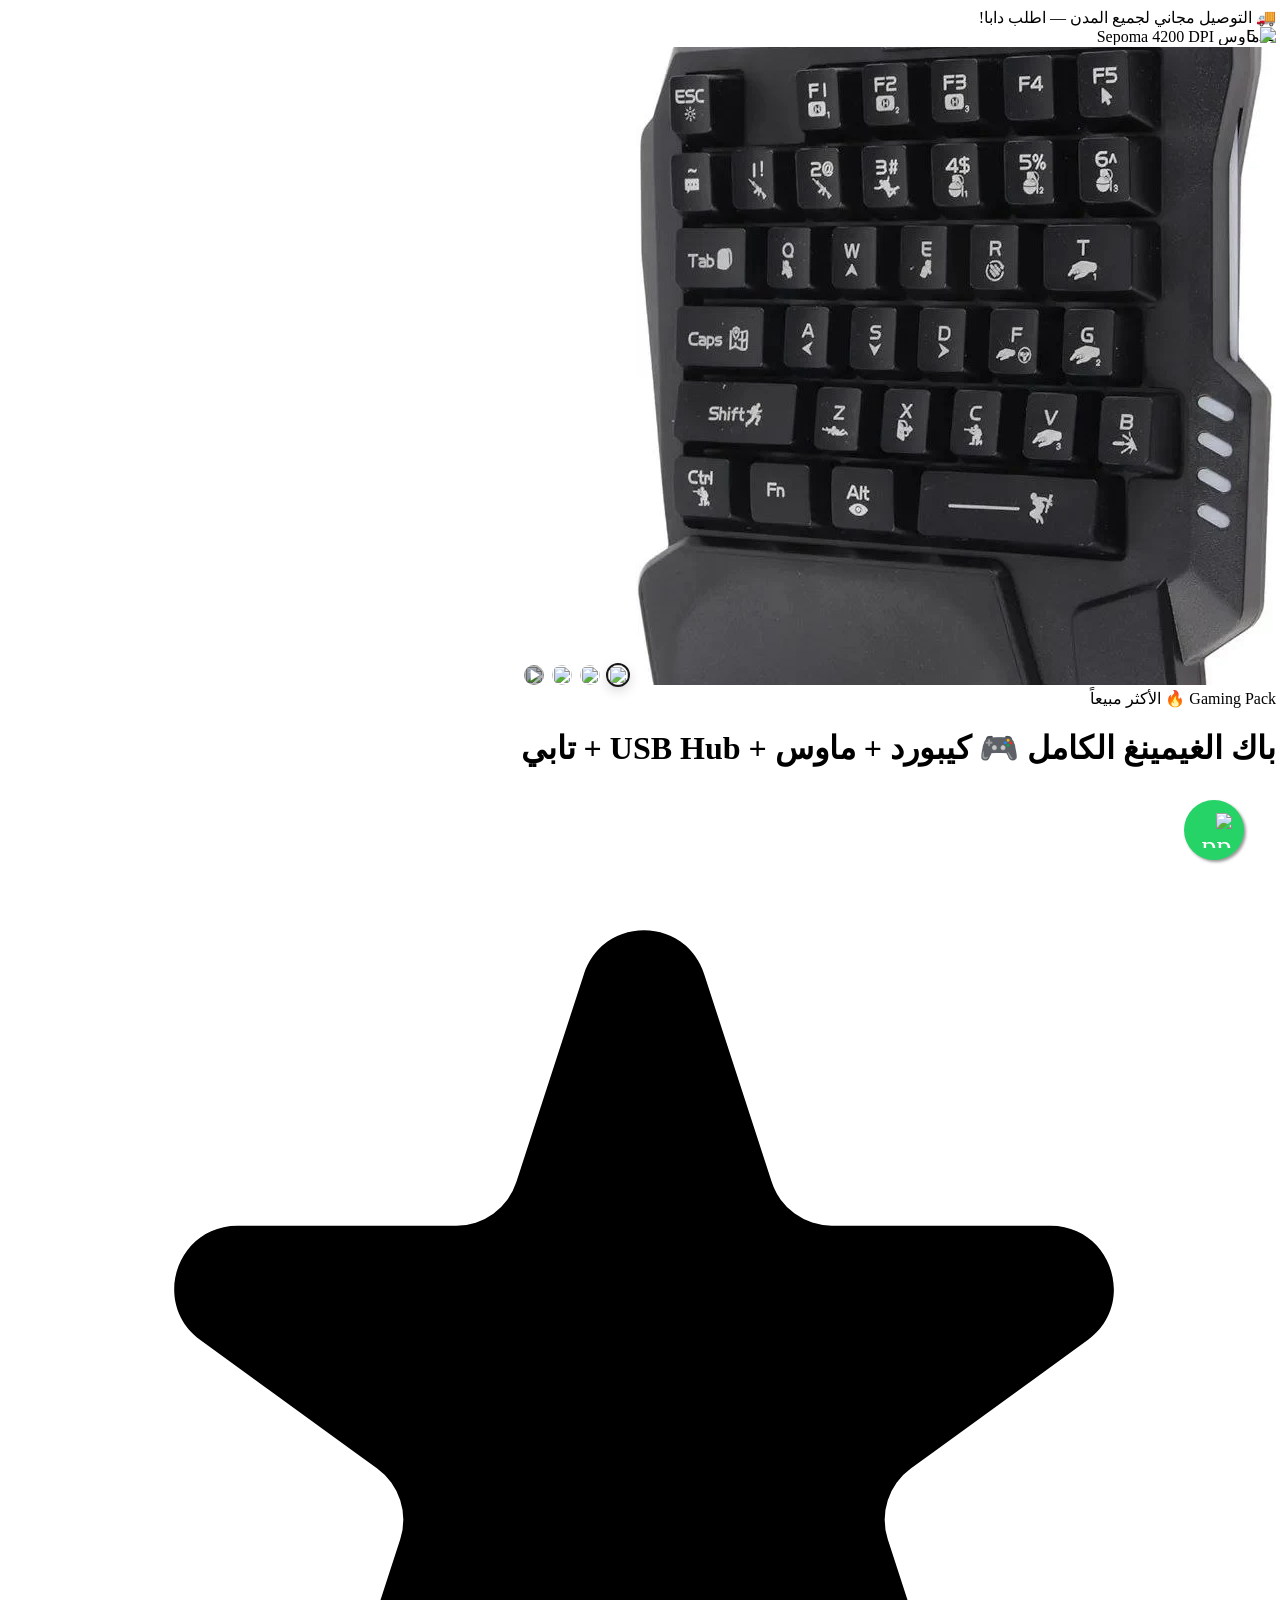
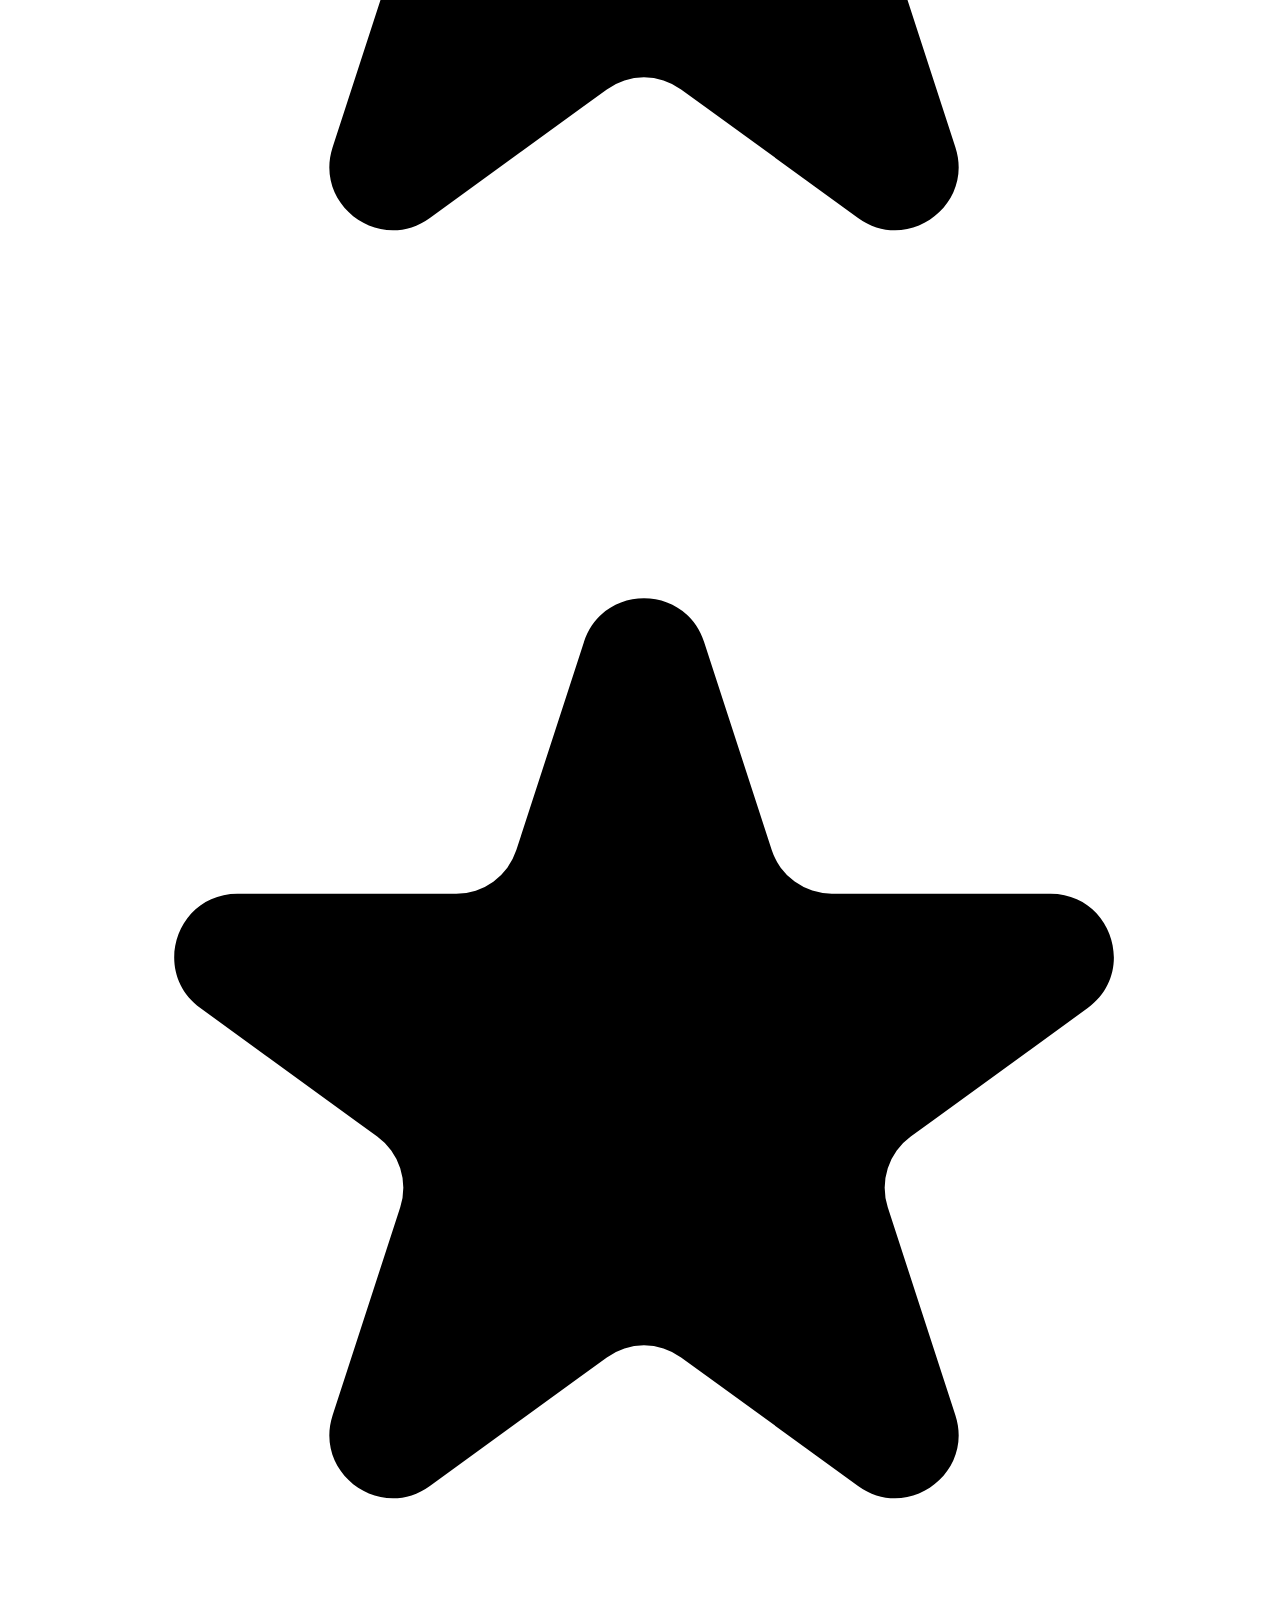
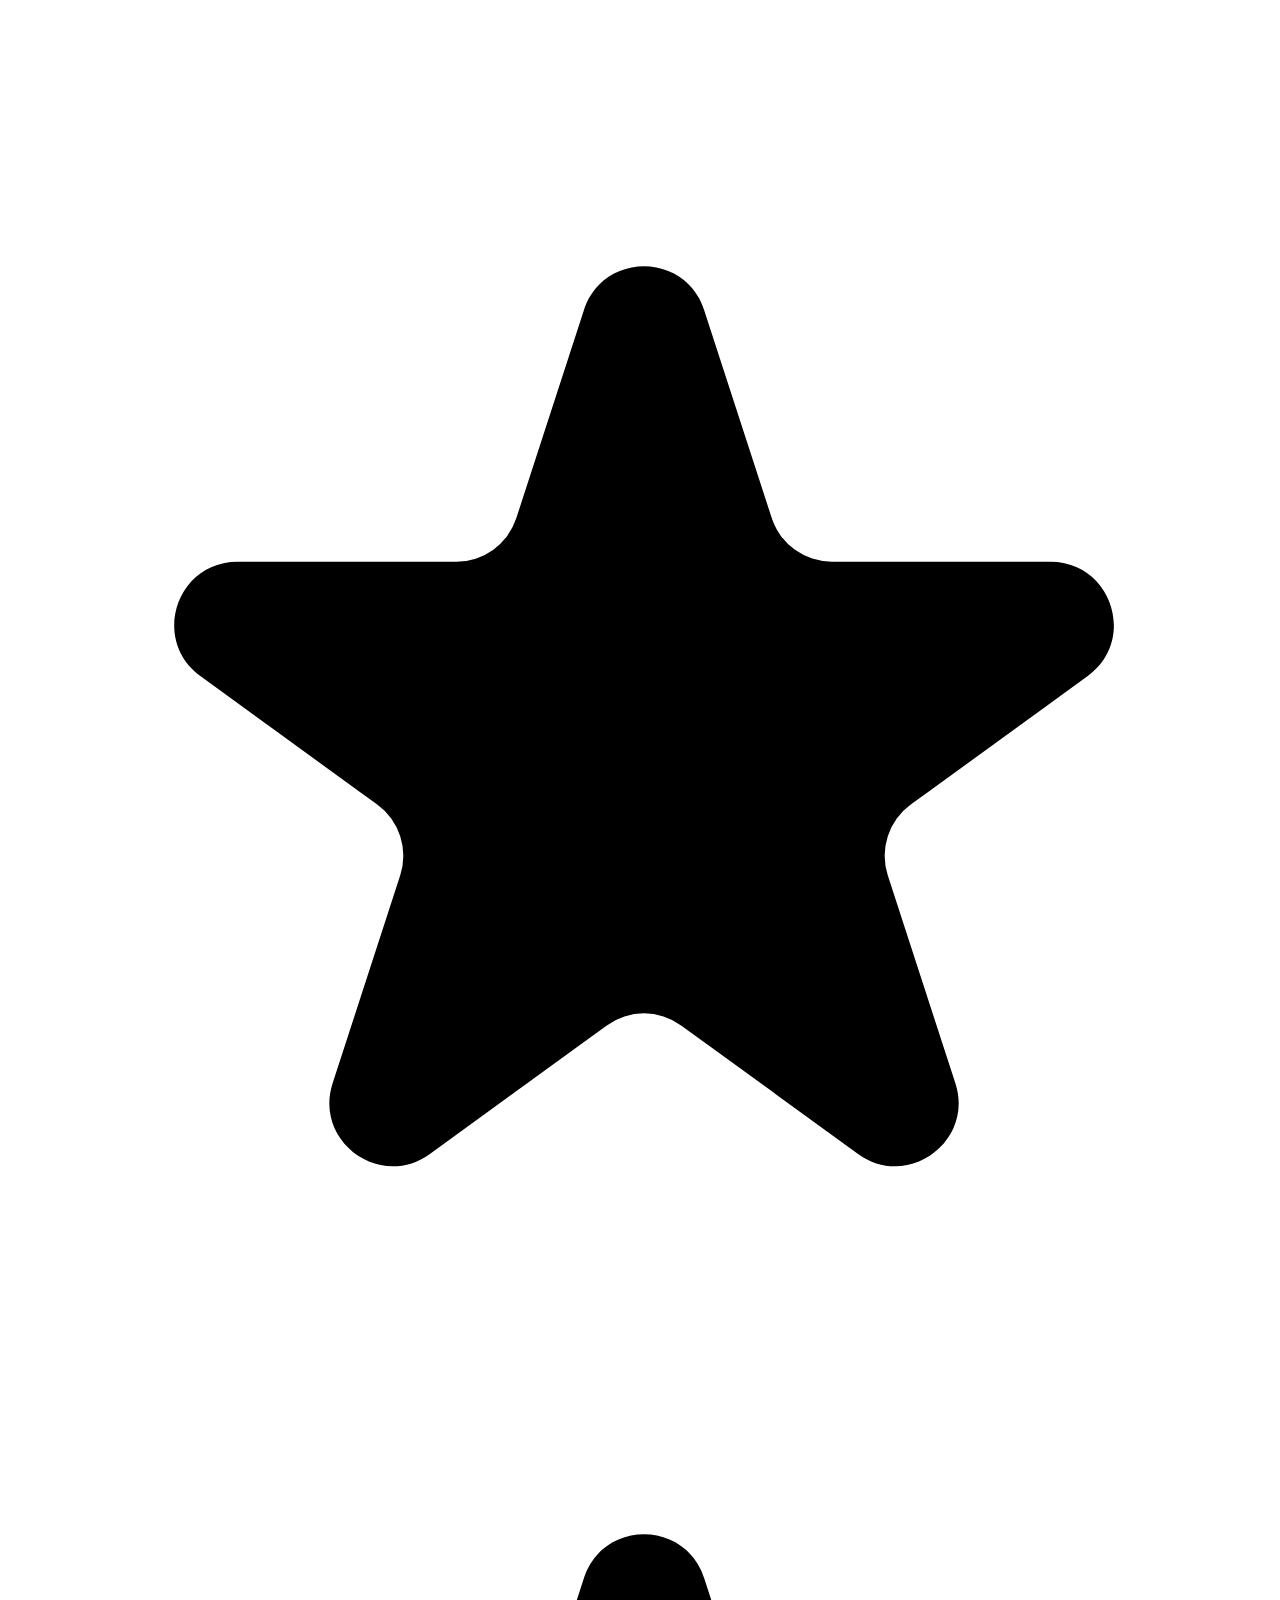
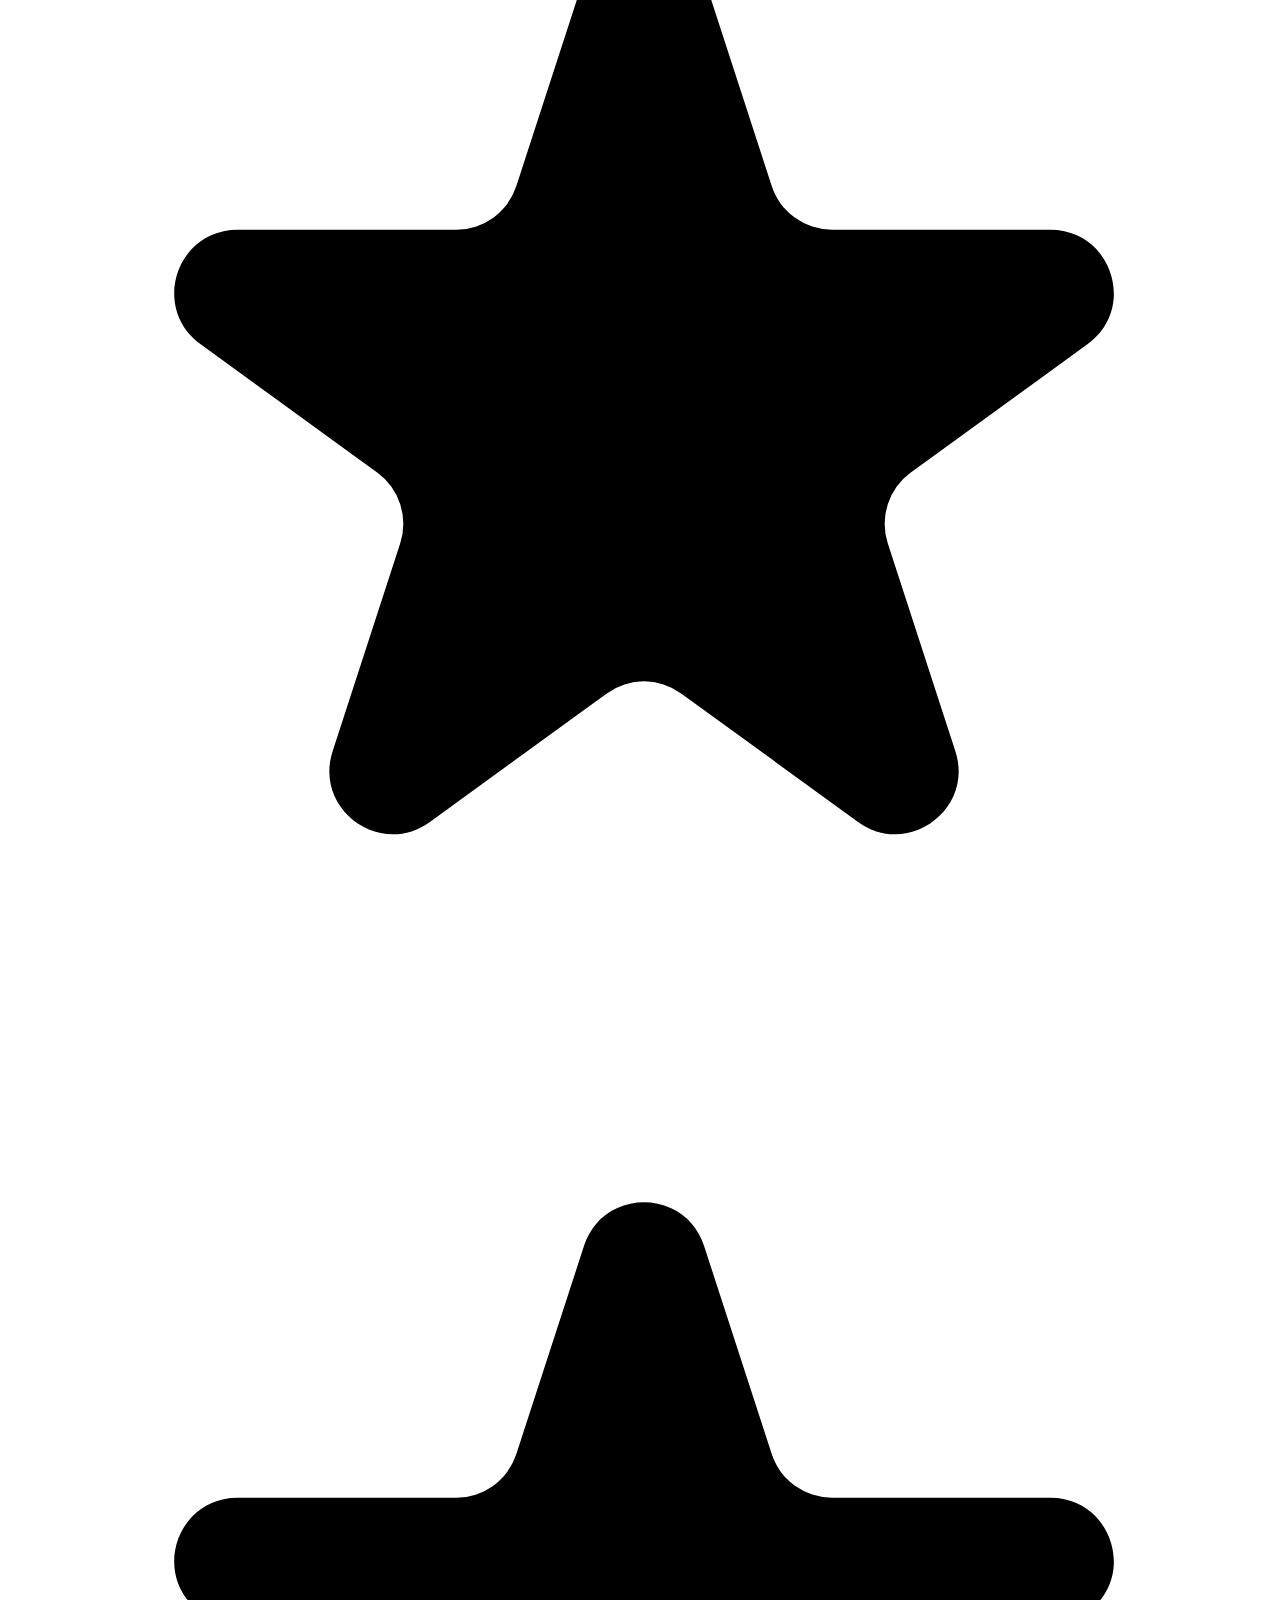
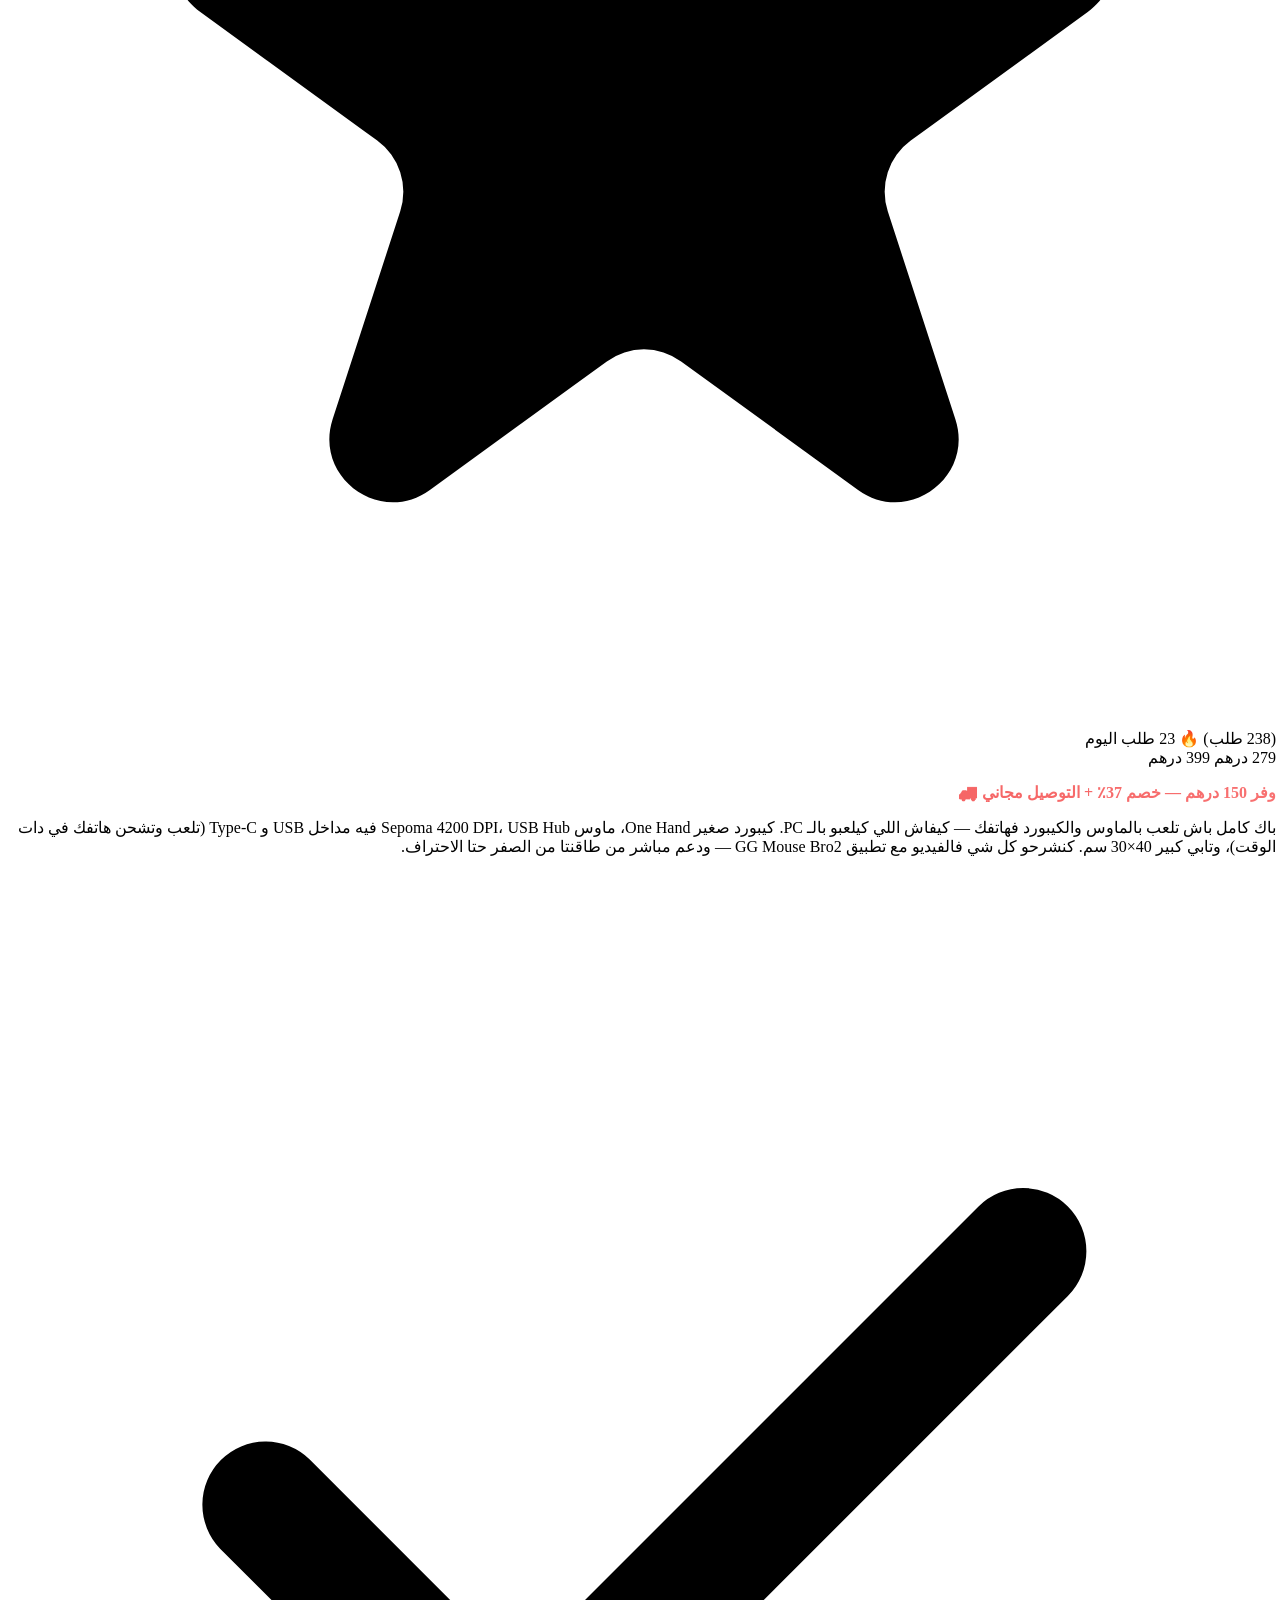
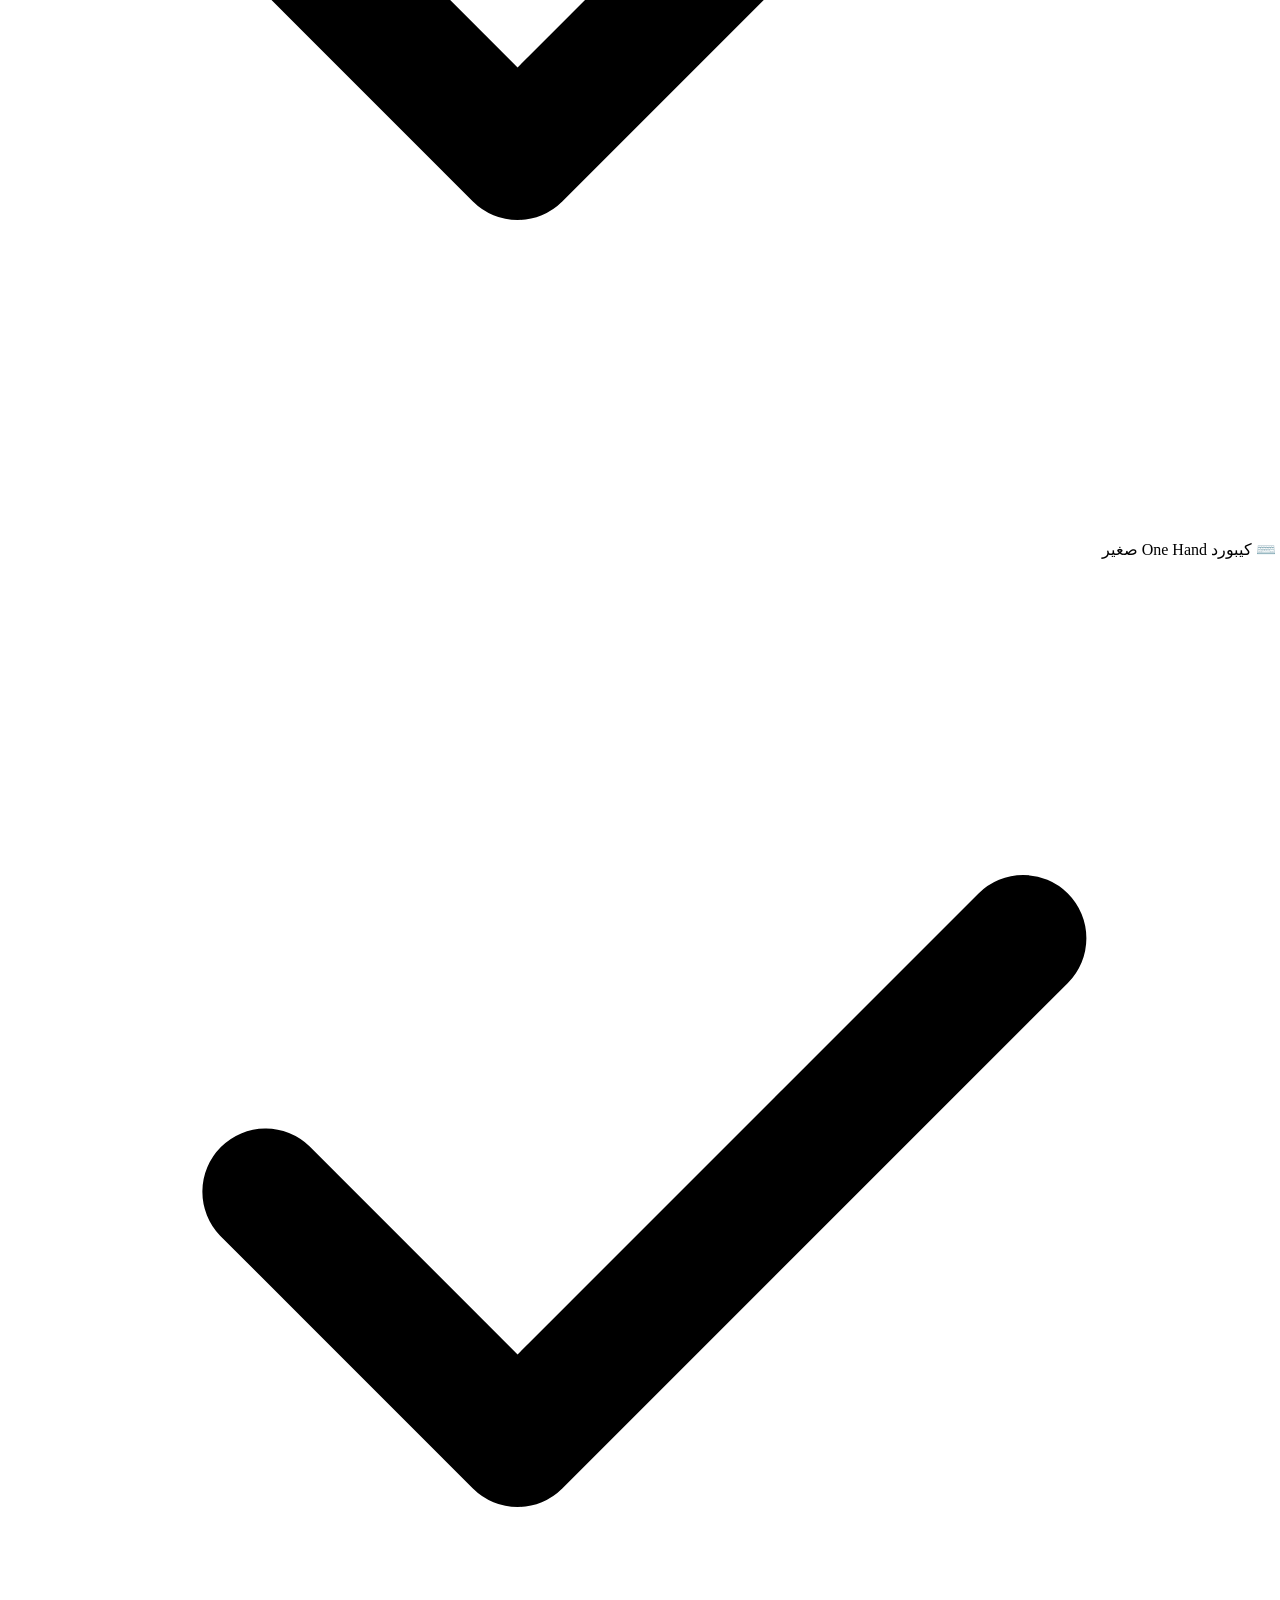
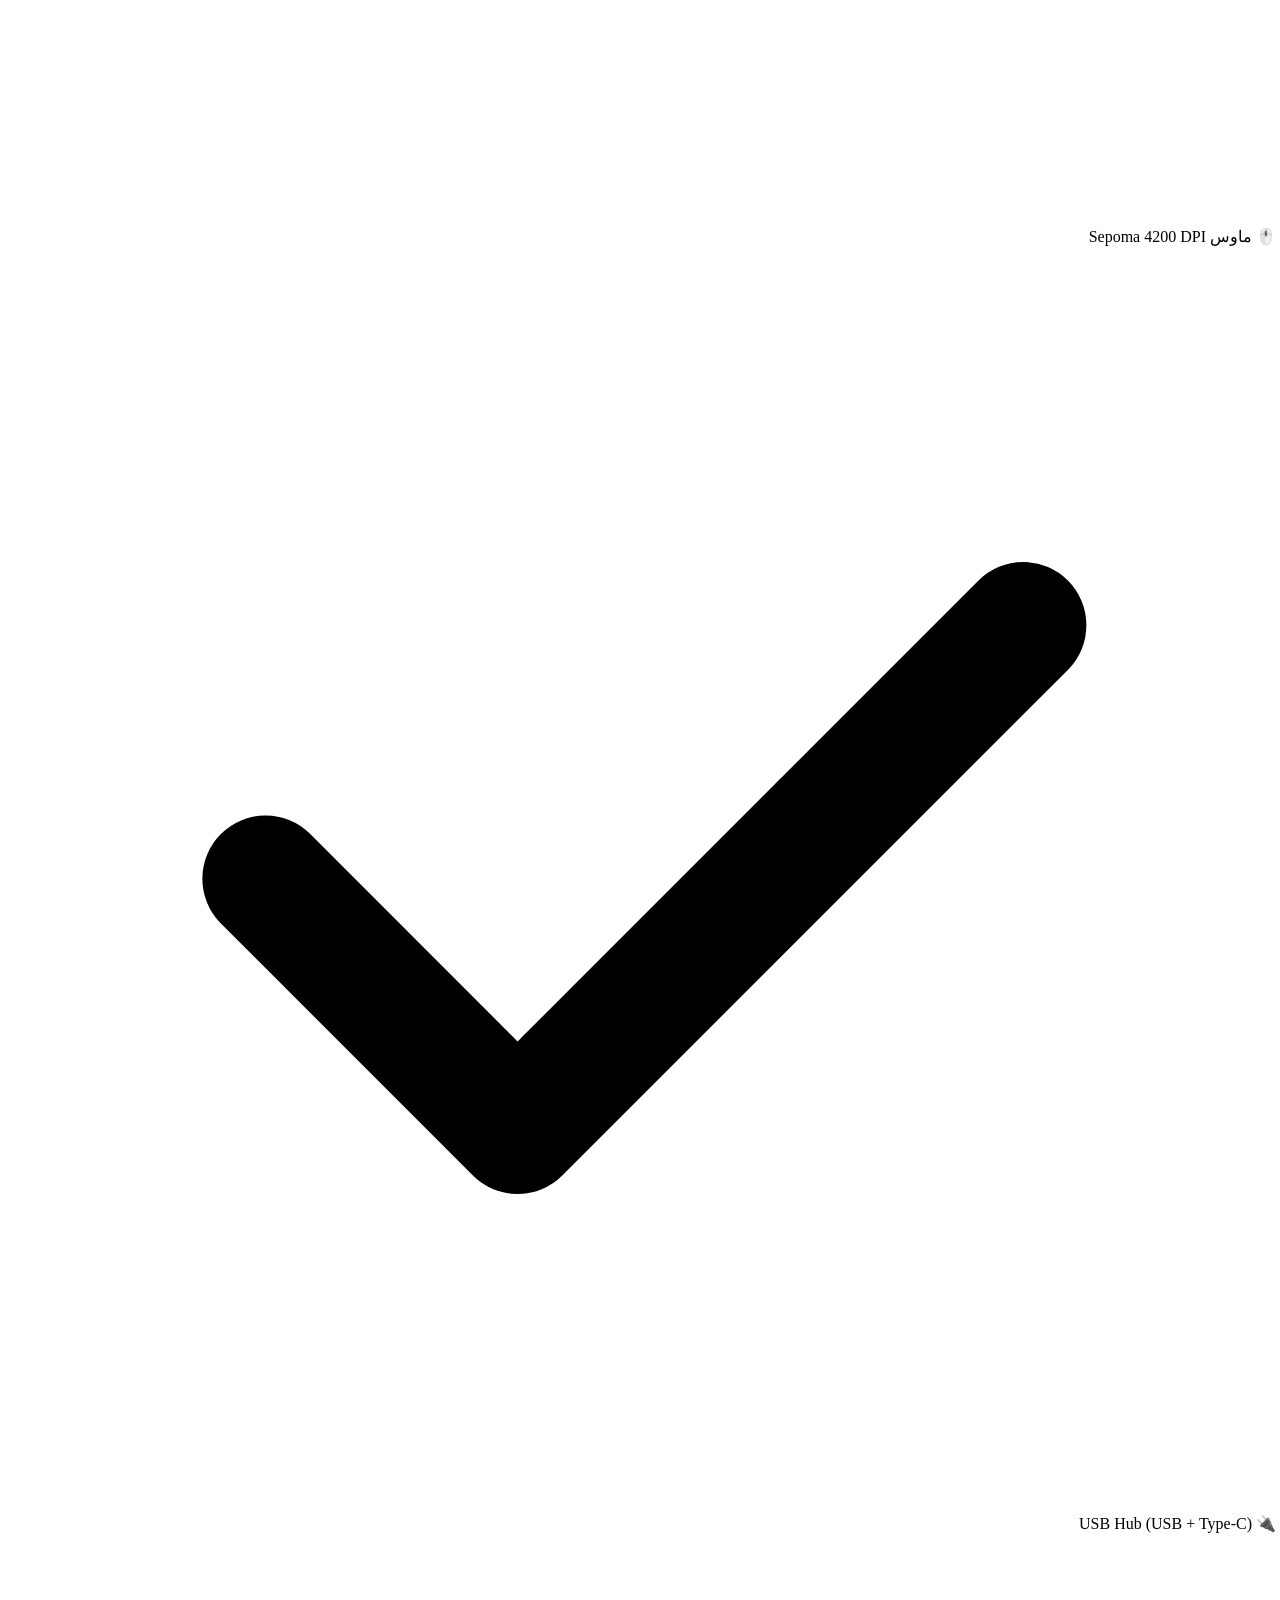
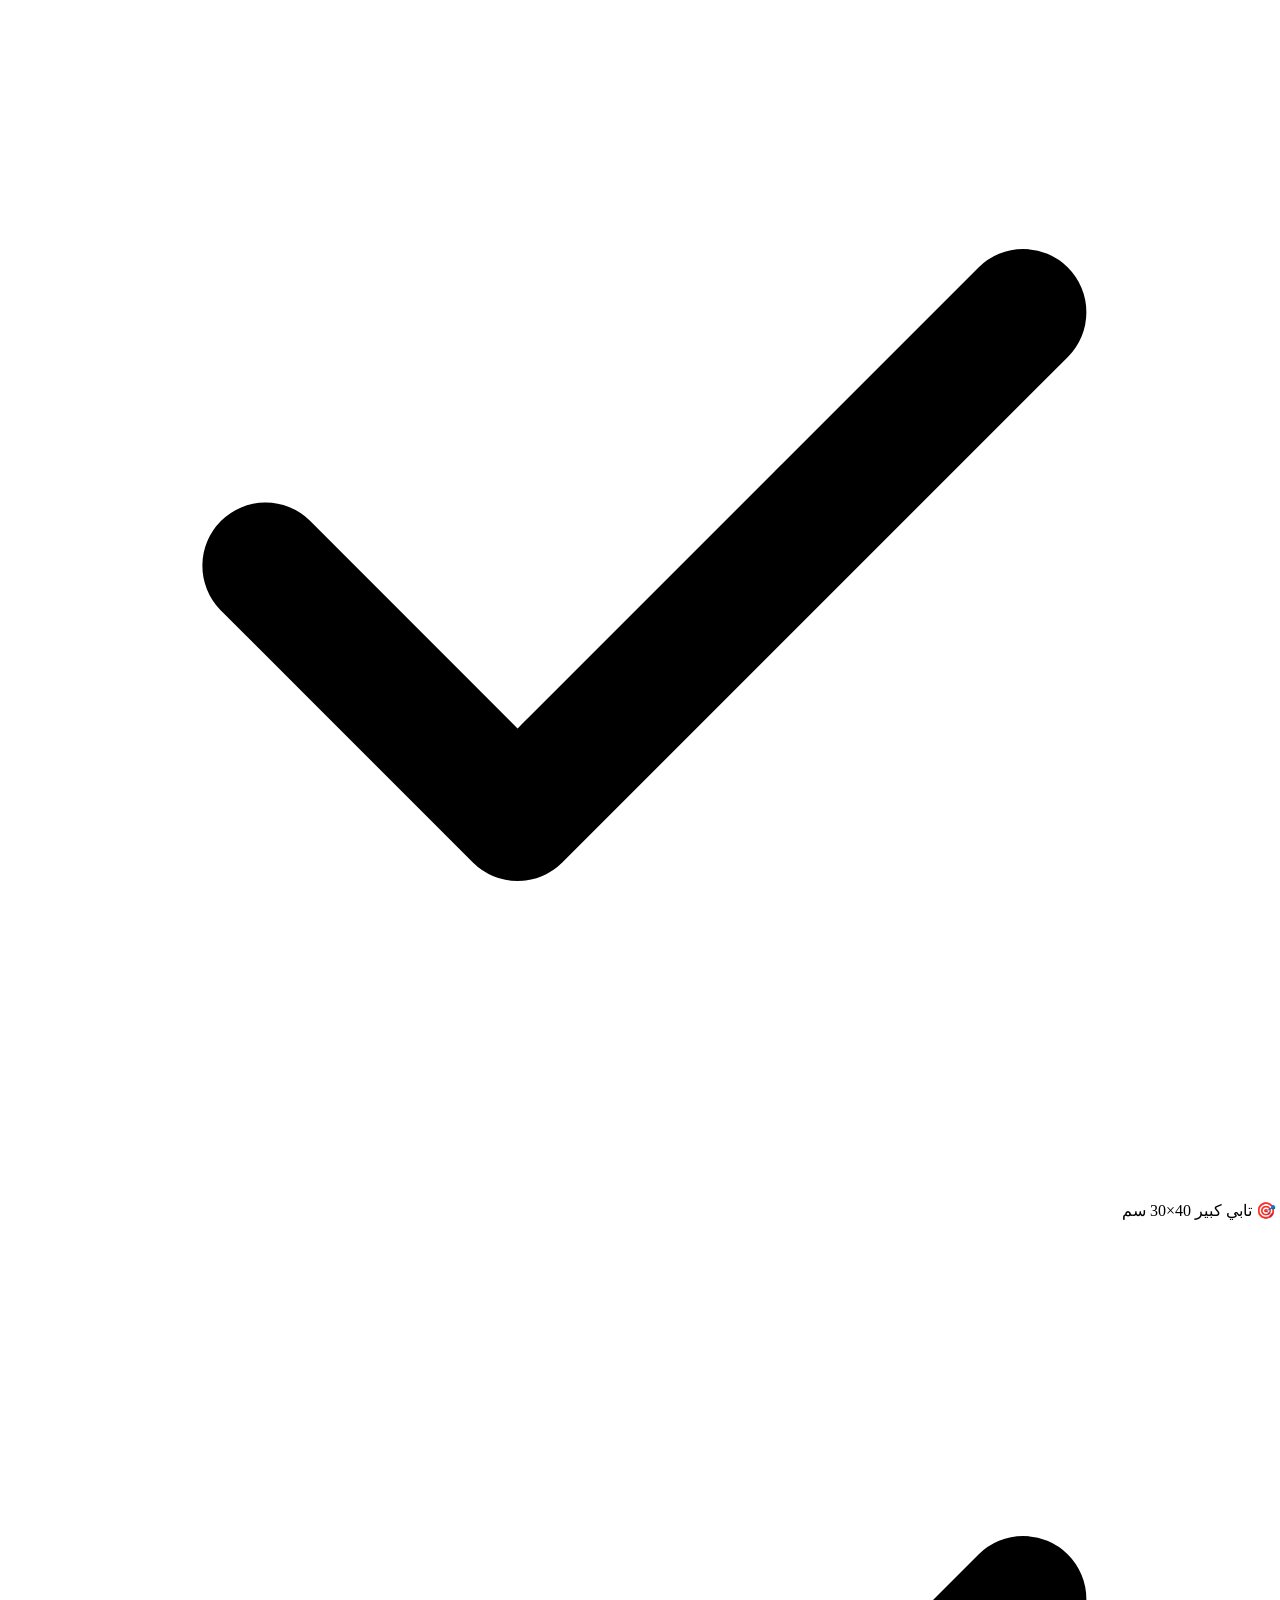
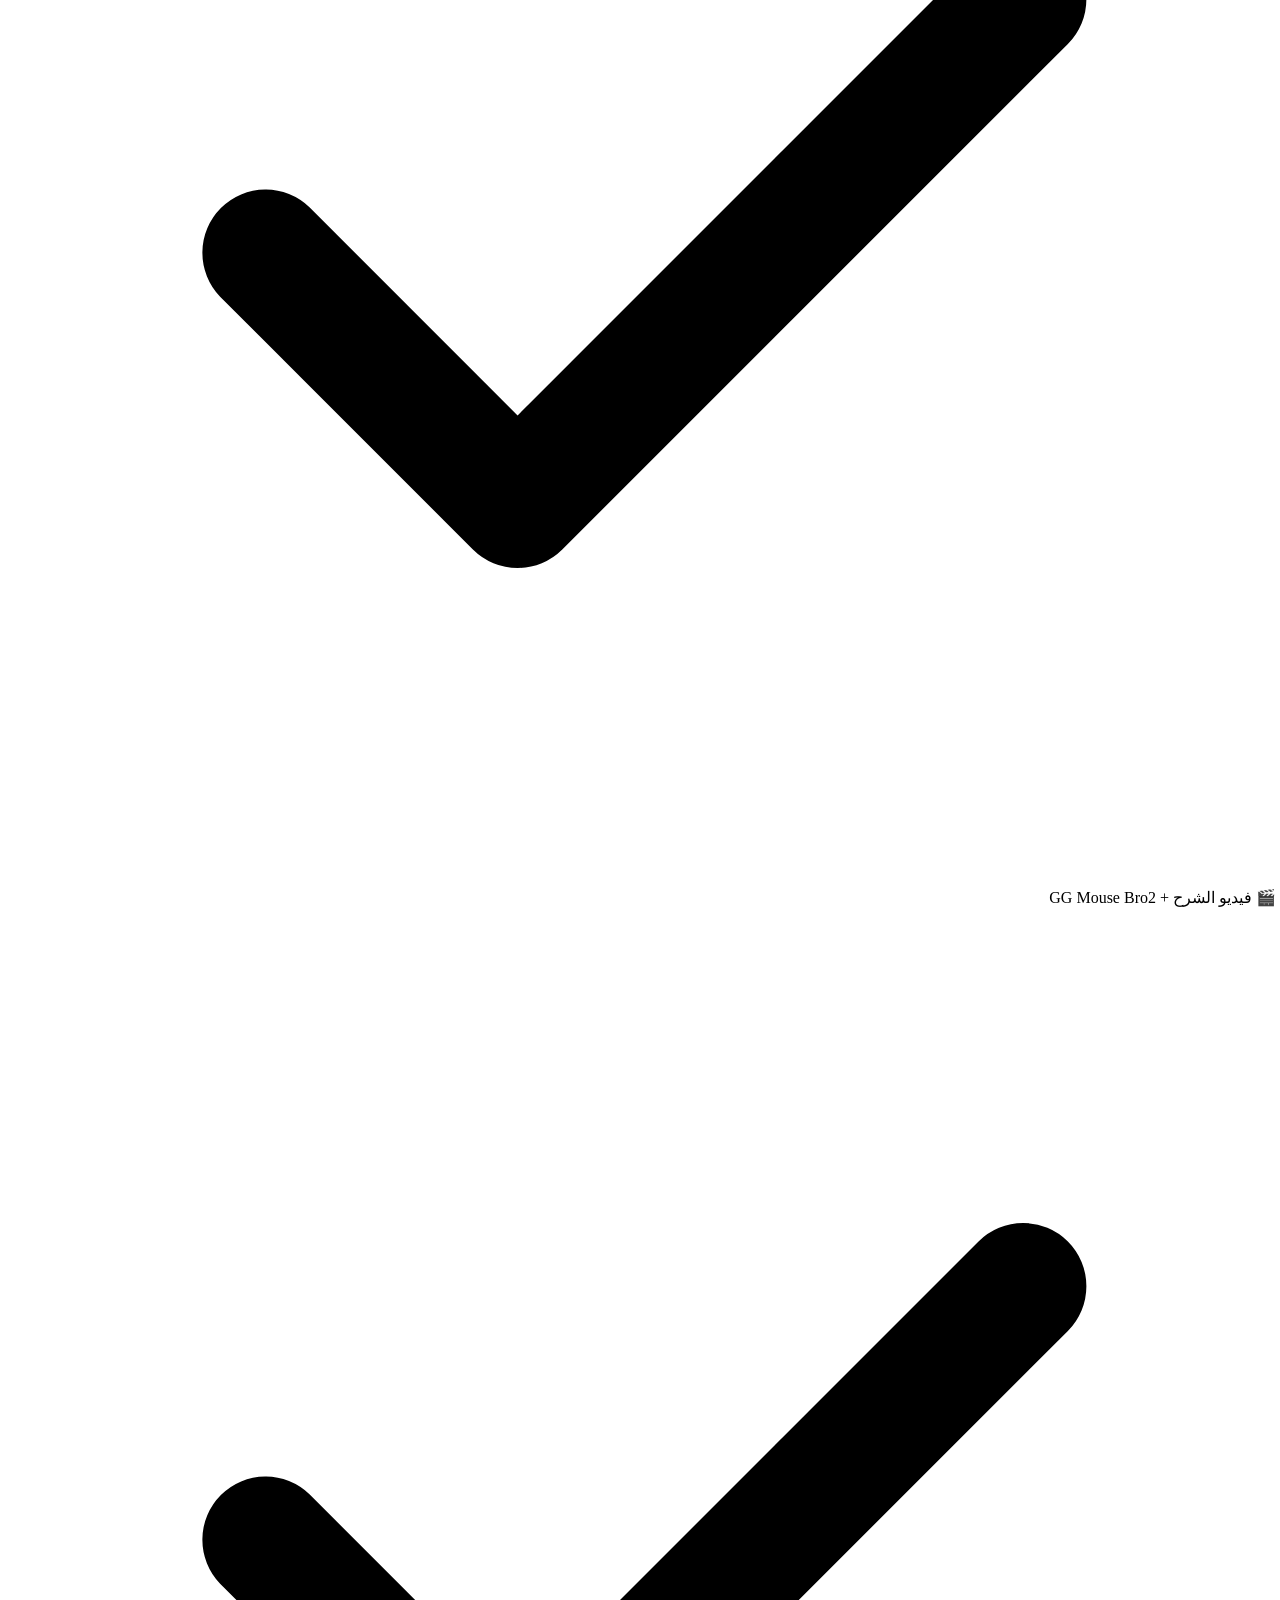
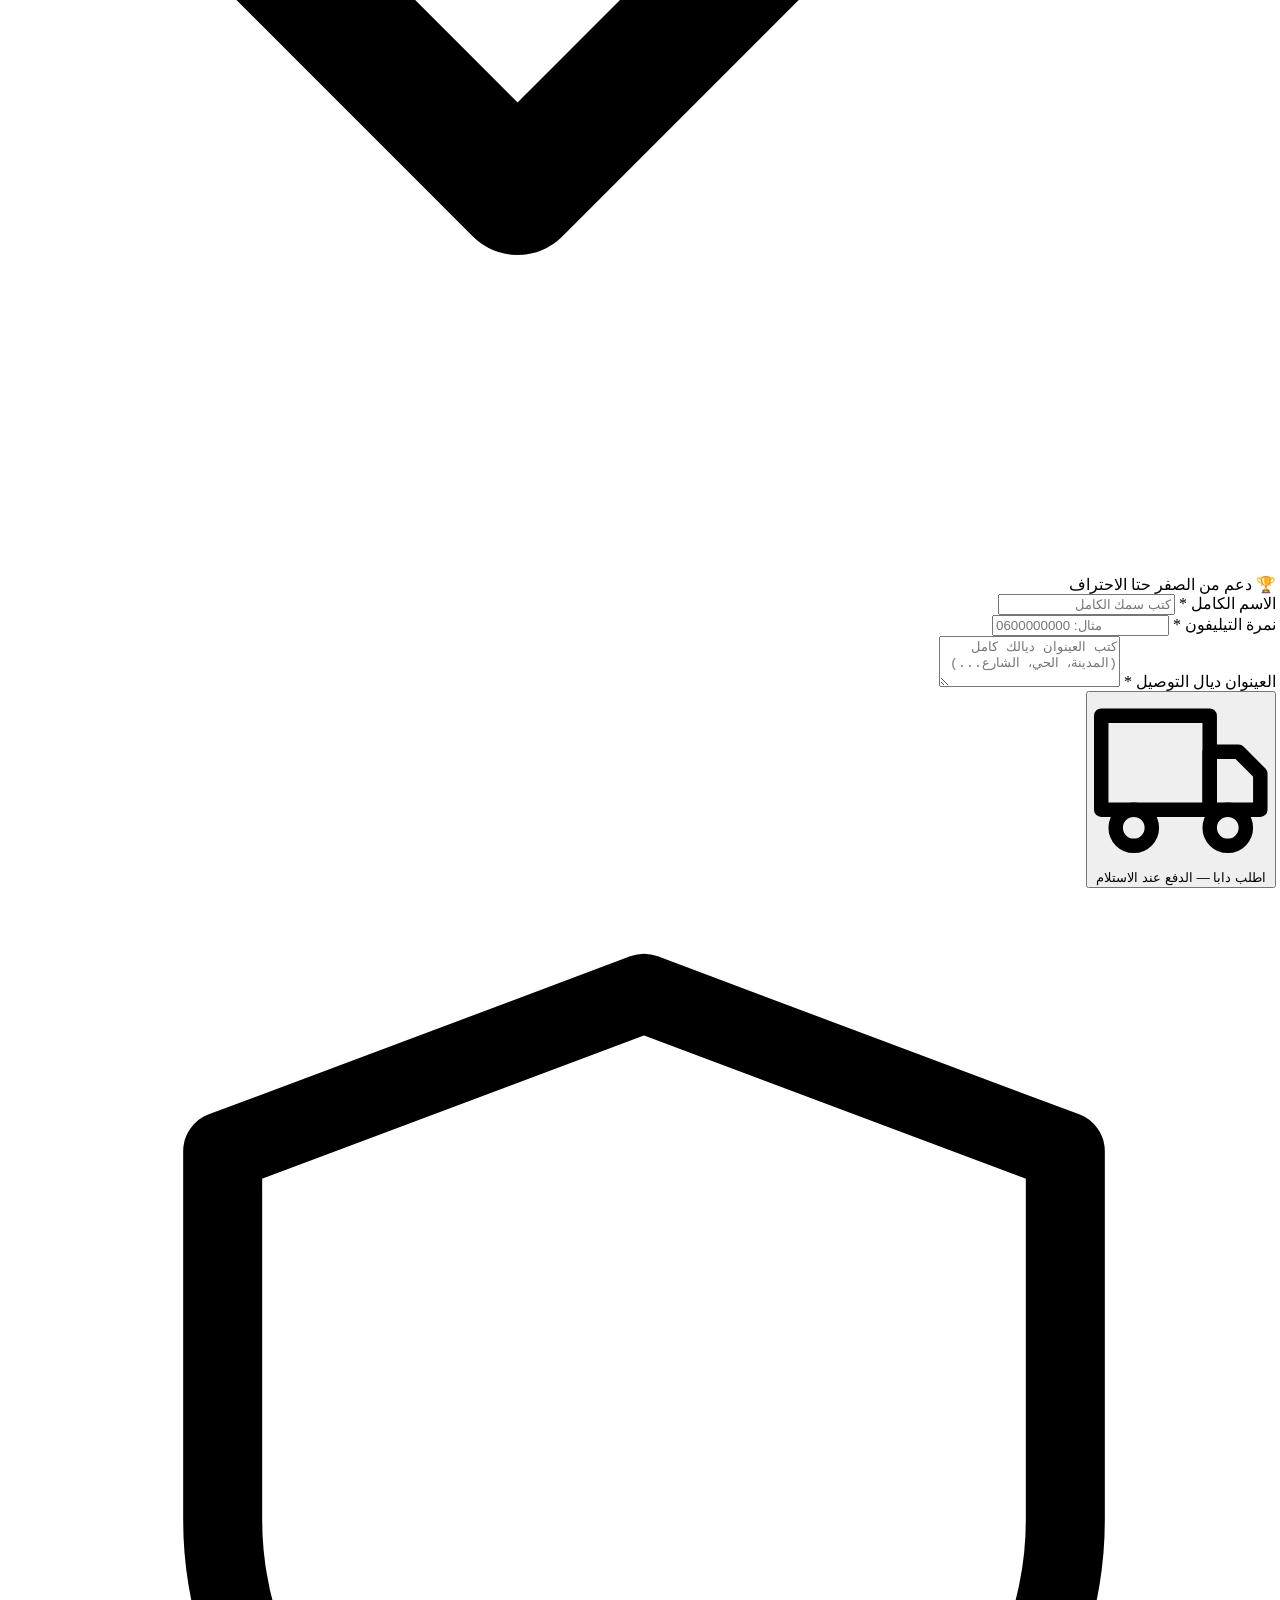
==== commit 903d3c6c: "Update thumbnail image source in index.html" ====
--- a/index.html
+++ b/index.html
@@ -96,7 +96,7 @@
           <div class="absolute bottom-4 left-1/2 -translate-x-1/2 bg-black/60 text-white text-[11px] px-3 py-1 rounded-full backdrop-blur-sm"><span id="slideCounter">1</span> / 5</div>
         </div>
         <div class="thumbnails grid grid-cols-5 gap-2">
-          <button class="thumb active" data-thumb="0"><img src="https://picsum.photos/seed/gaming-keyboard/200/200" alt=""></button>
+          <button class="thumb active" data-thumb="0"><img src="/jedelclavier1.webp" alt="jedel clavier"></button>
           <button class="thumb" data-thumb="1"><img src="https://picsum.photos/seed/gaming-mouse-sepoma/200/200" alt=""></button>
           <button class="thumb" data-thumb="2"><img src="https://picsum.photos/seed/usb-hub-typec/200/200" alt=""></button>
           <button class="thumb" data-thumb="3"><img src="https://picsum.photos/seed/gaming-mousepad/200/200" alt=""></button>
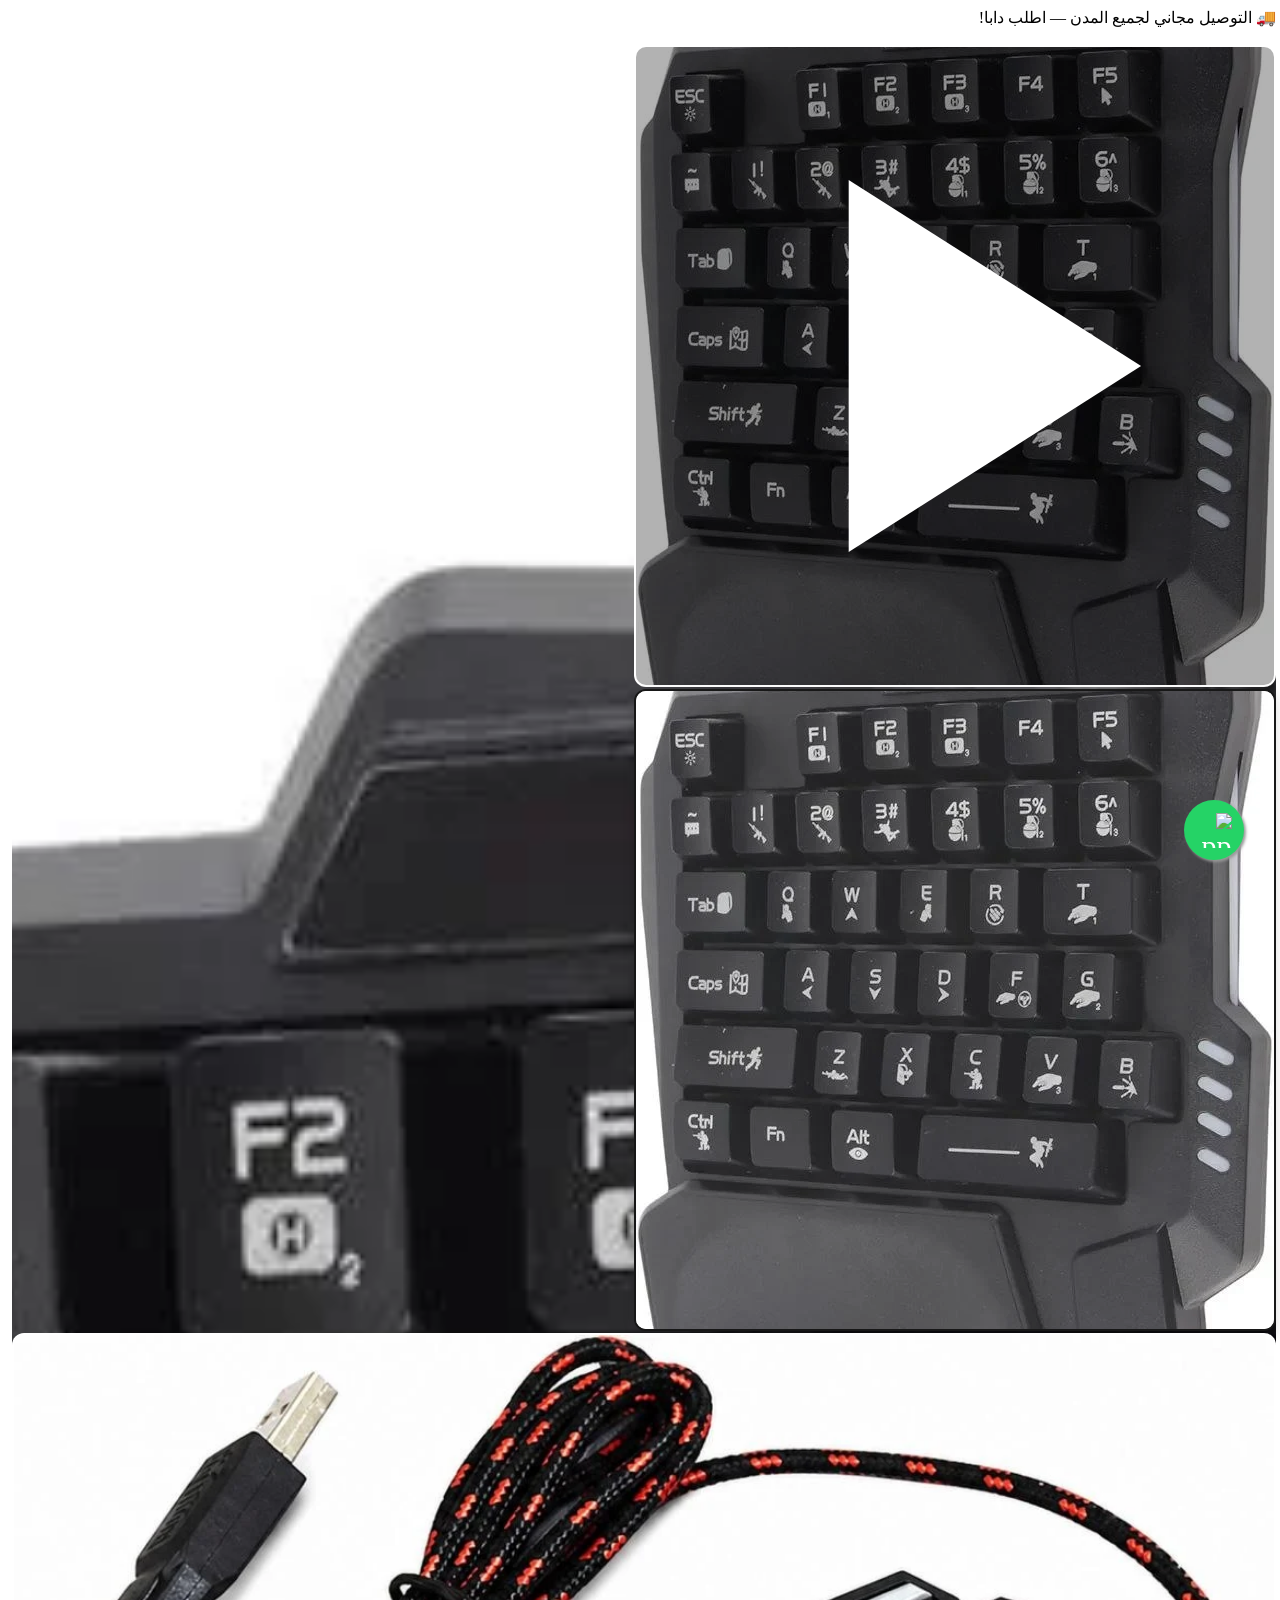
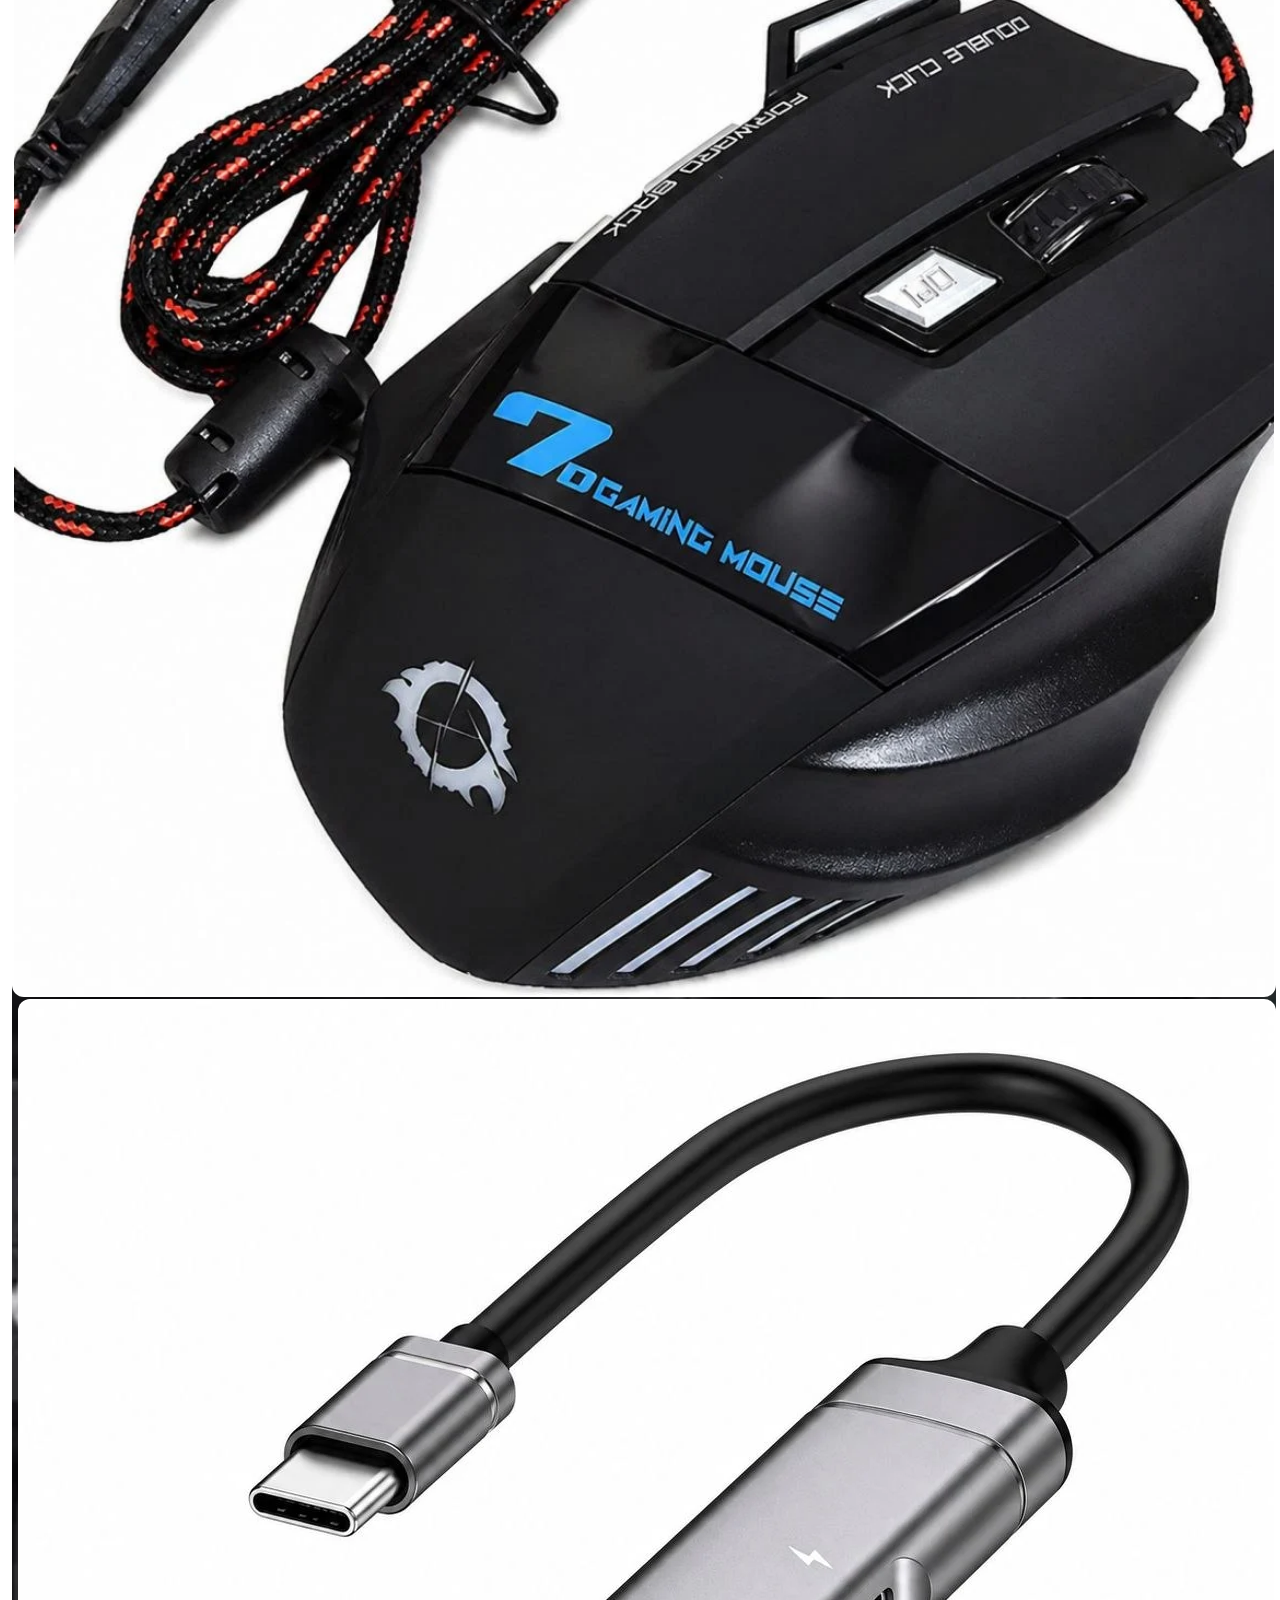
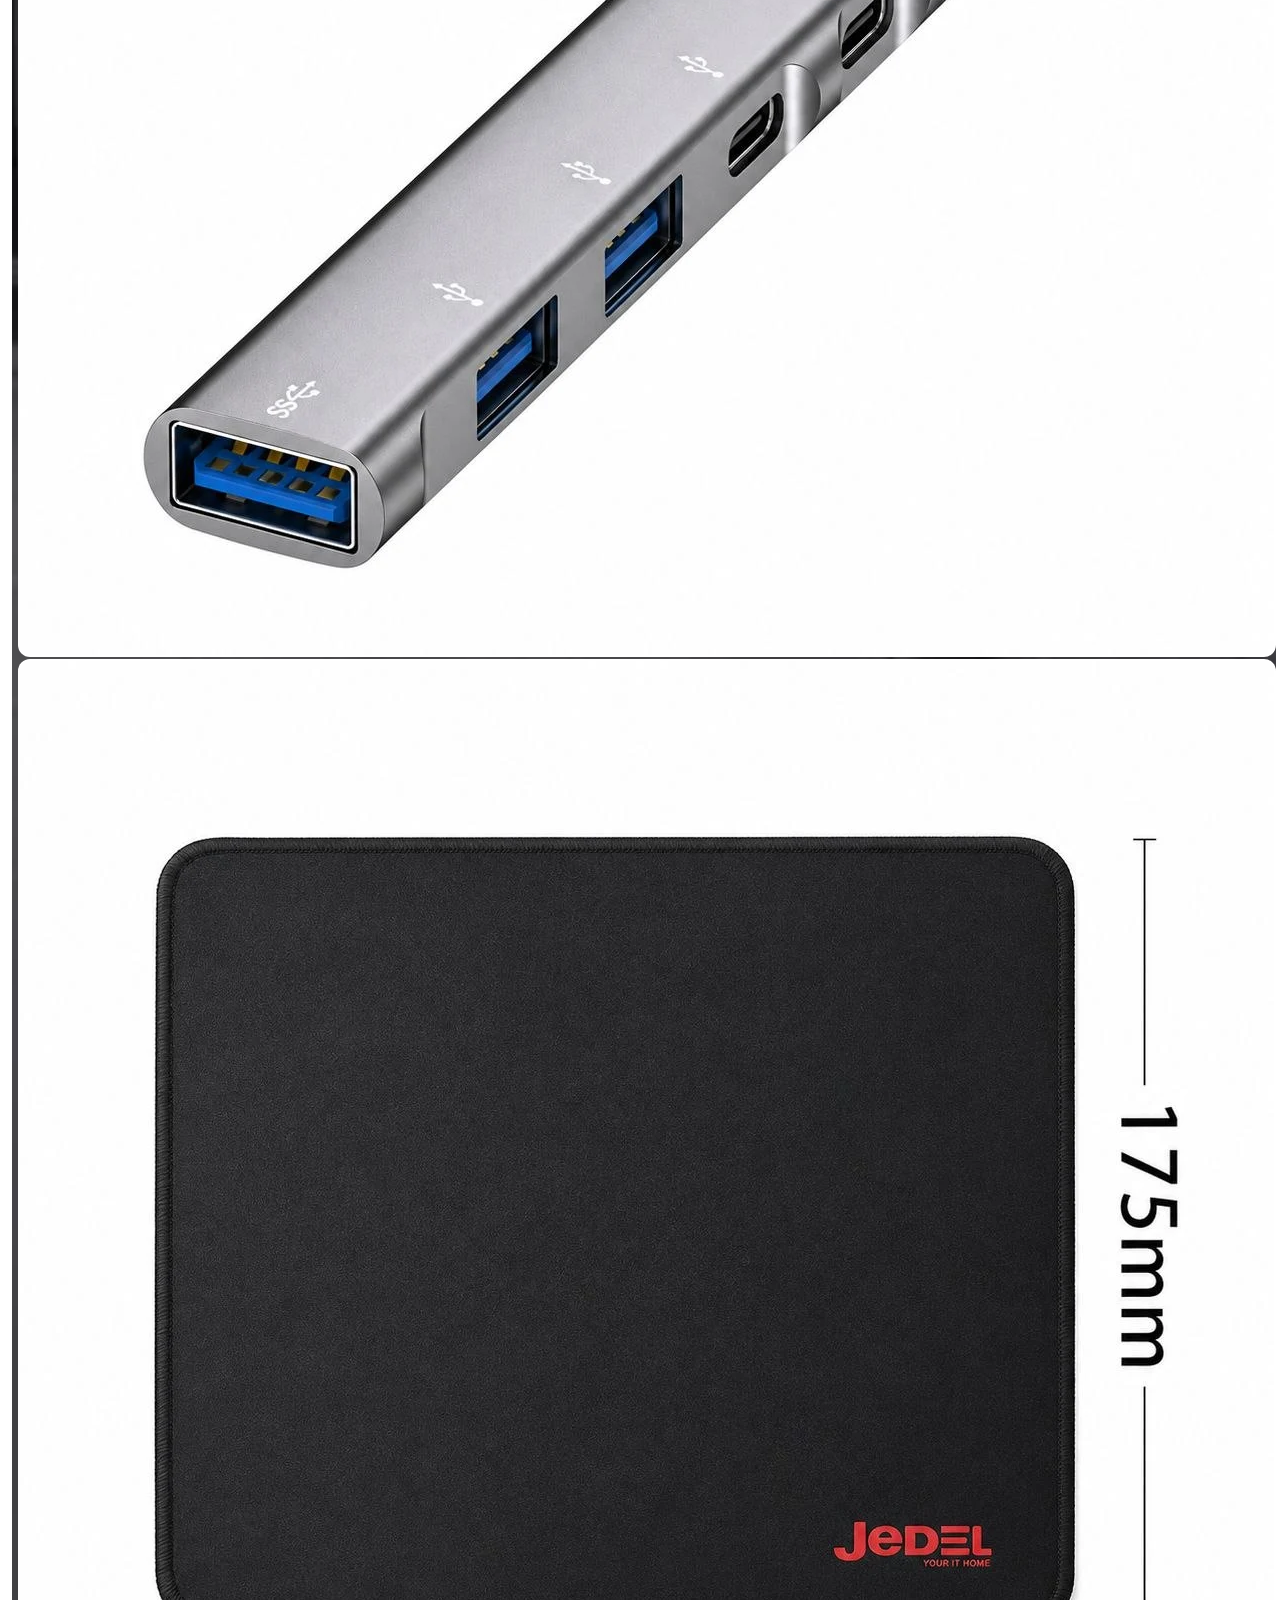
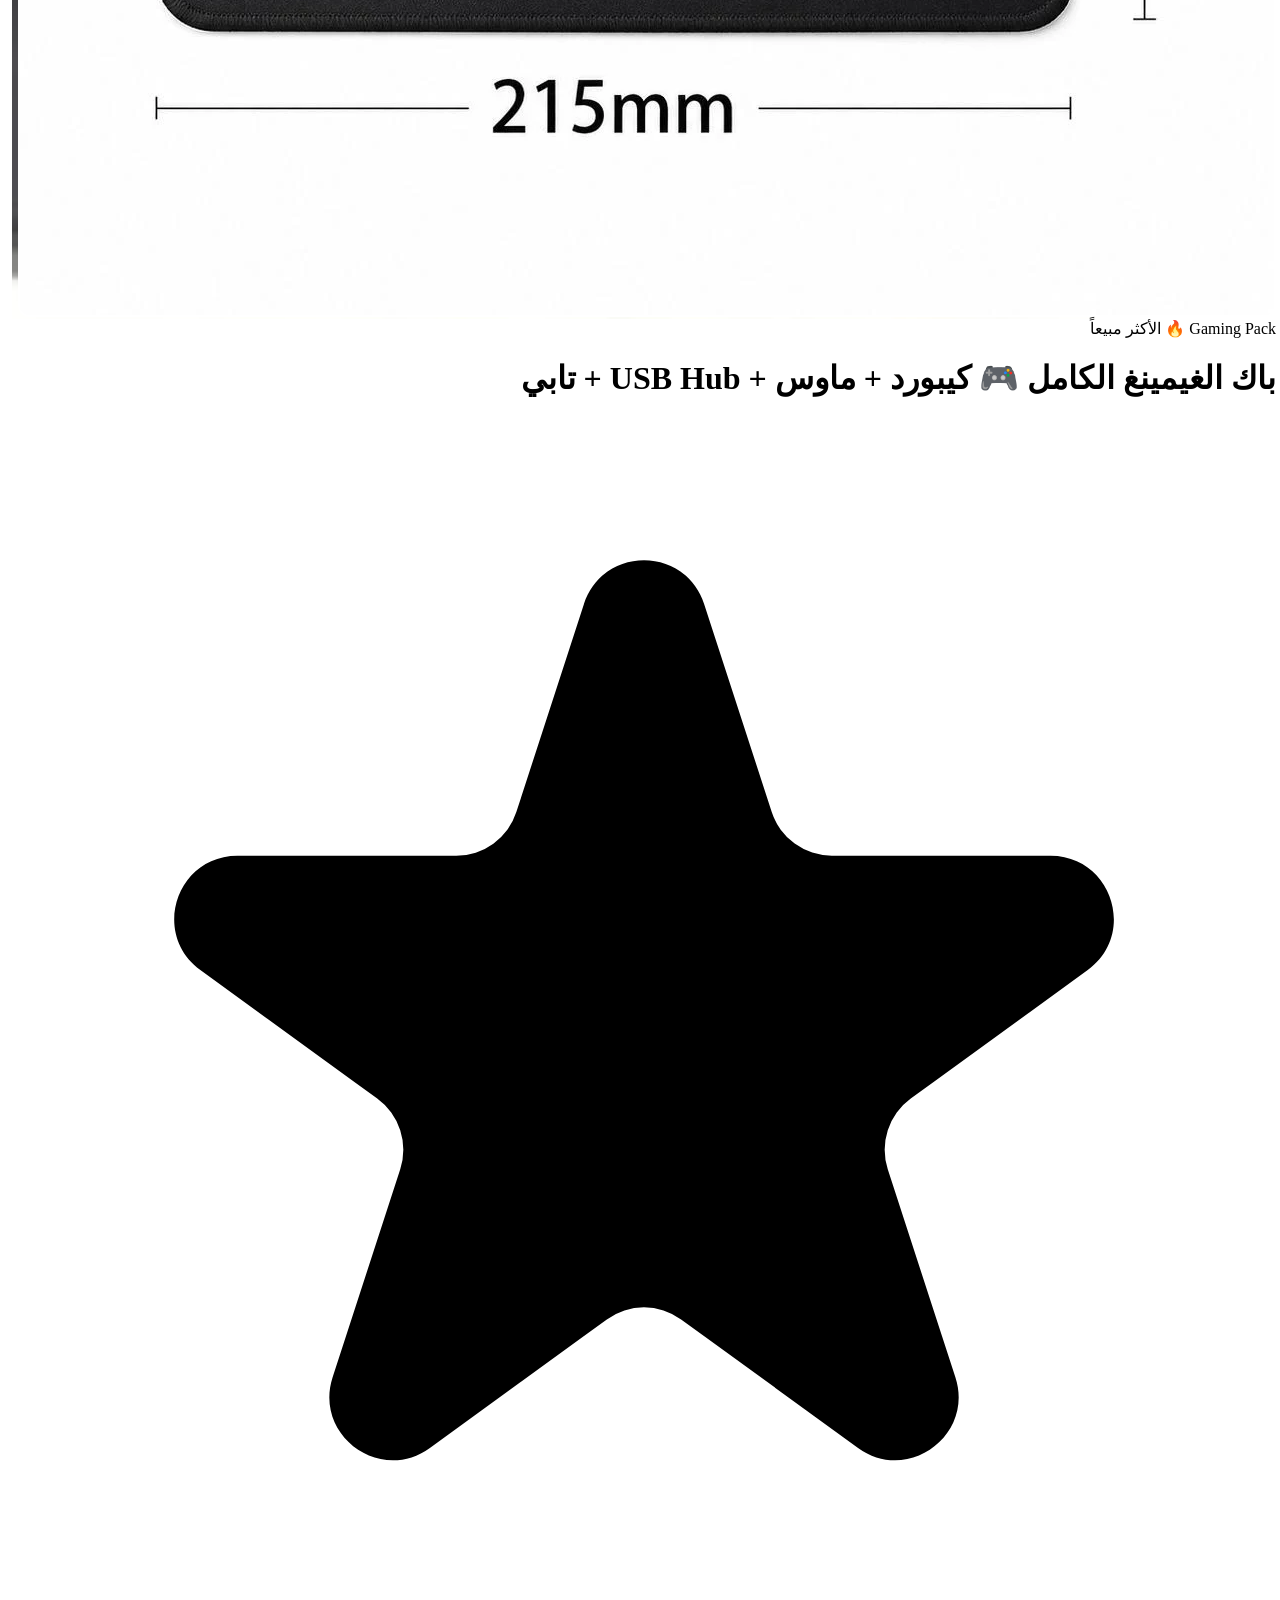
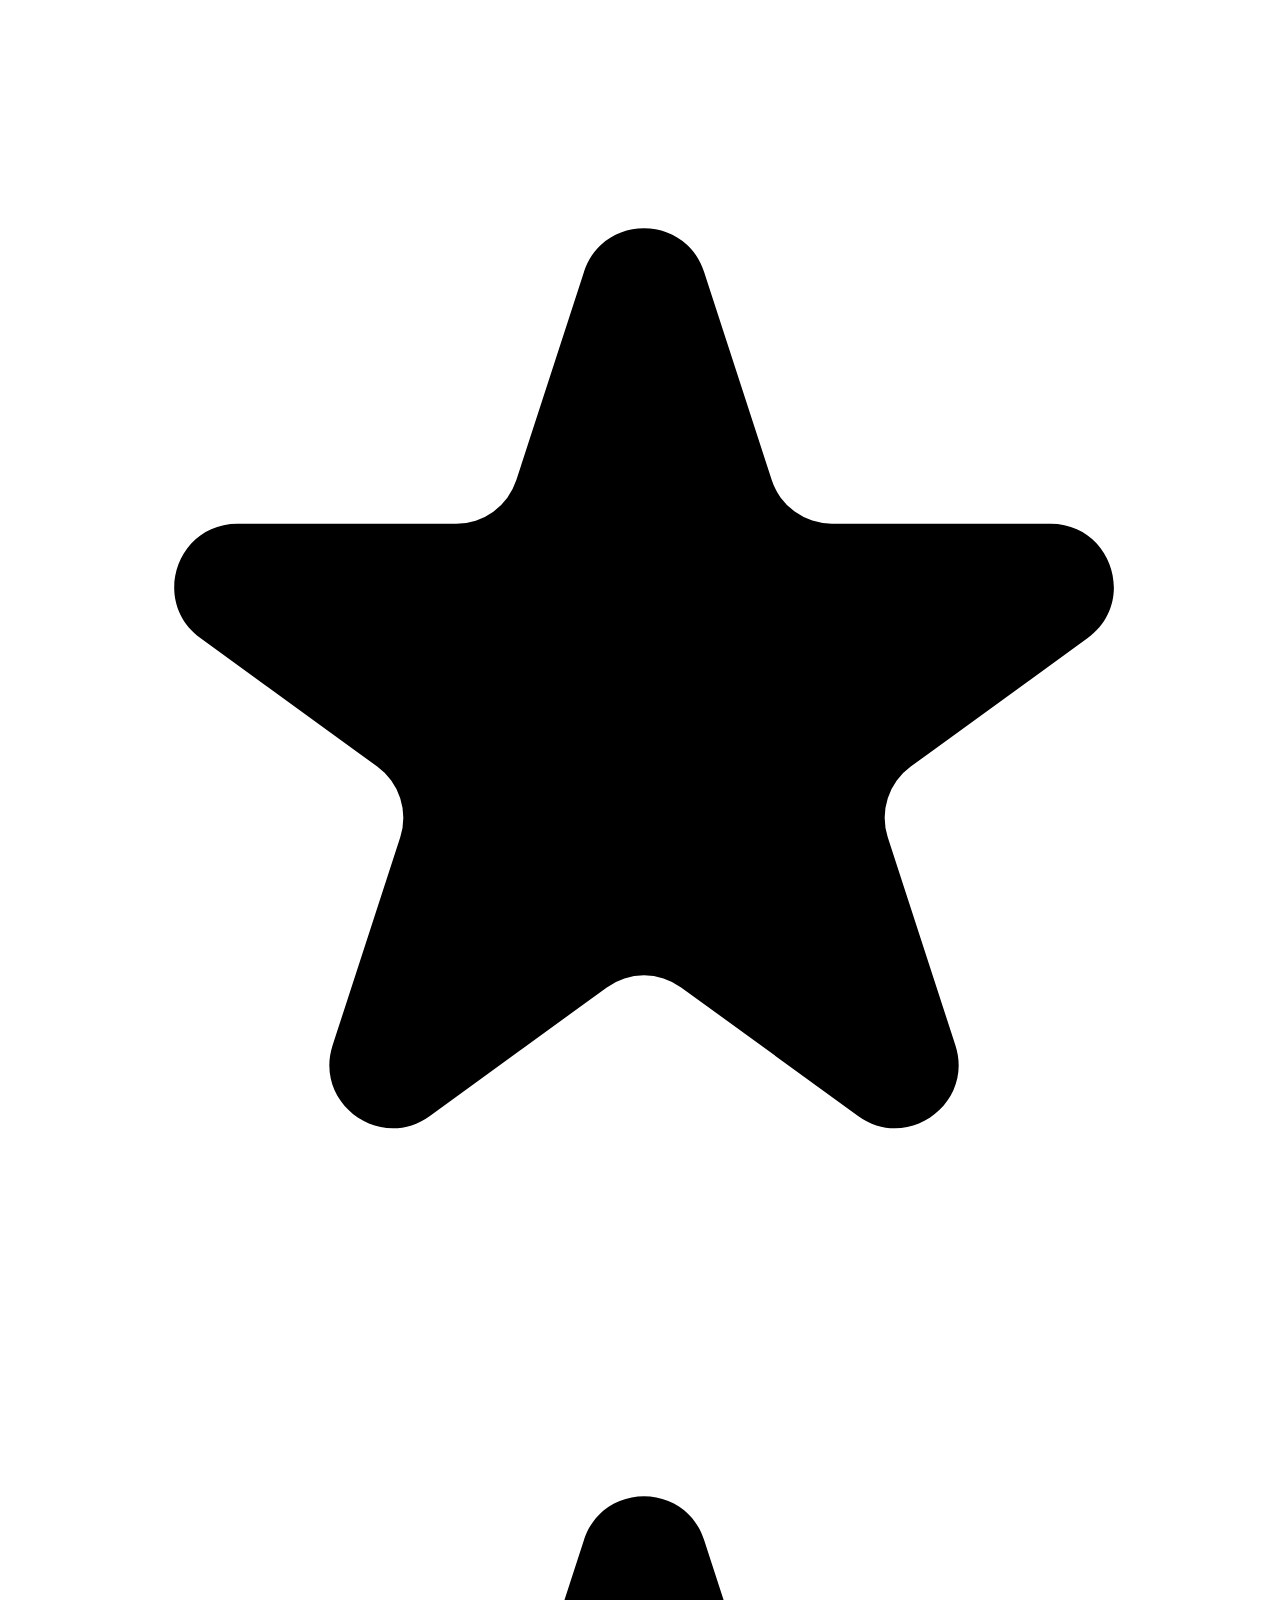
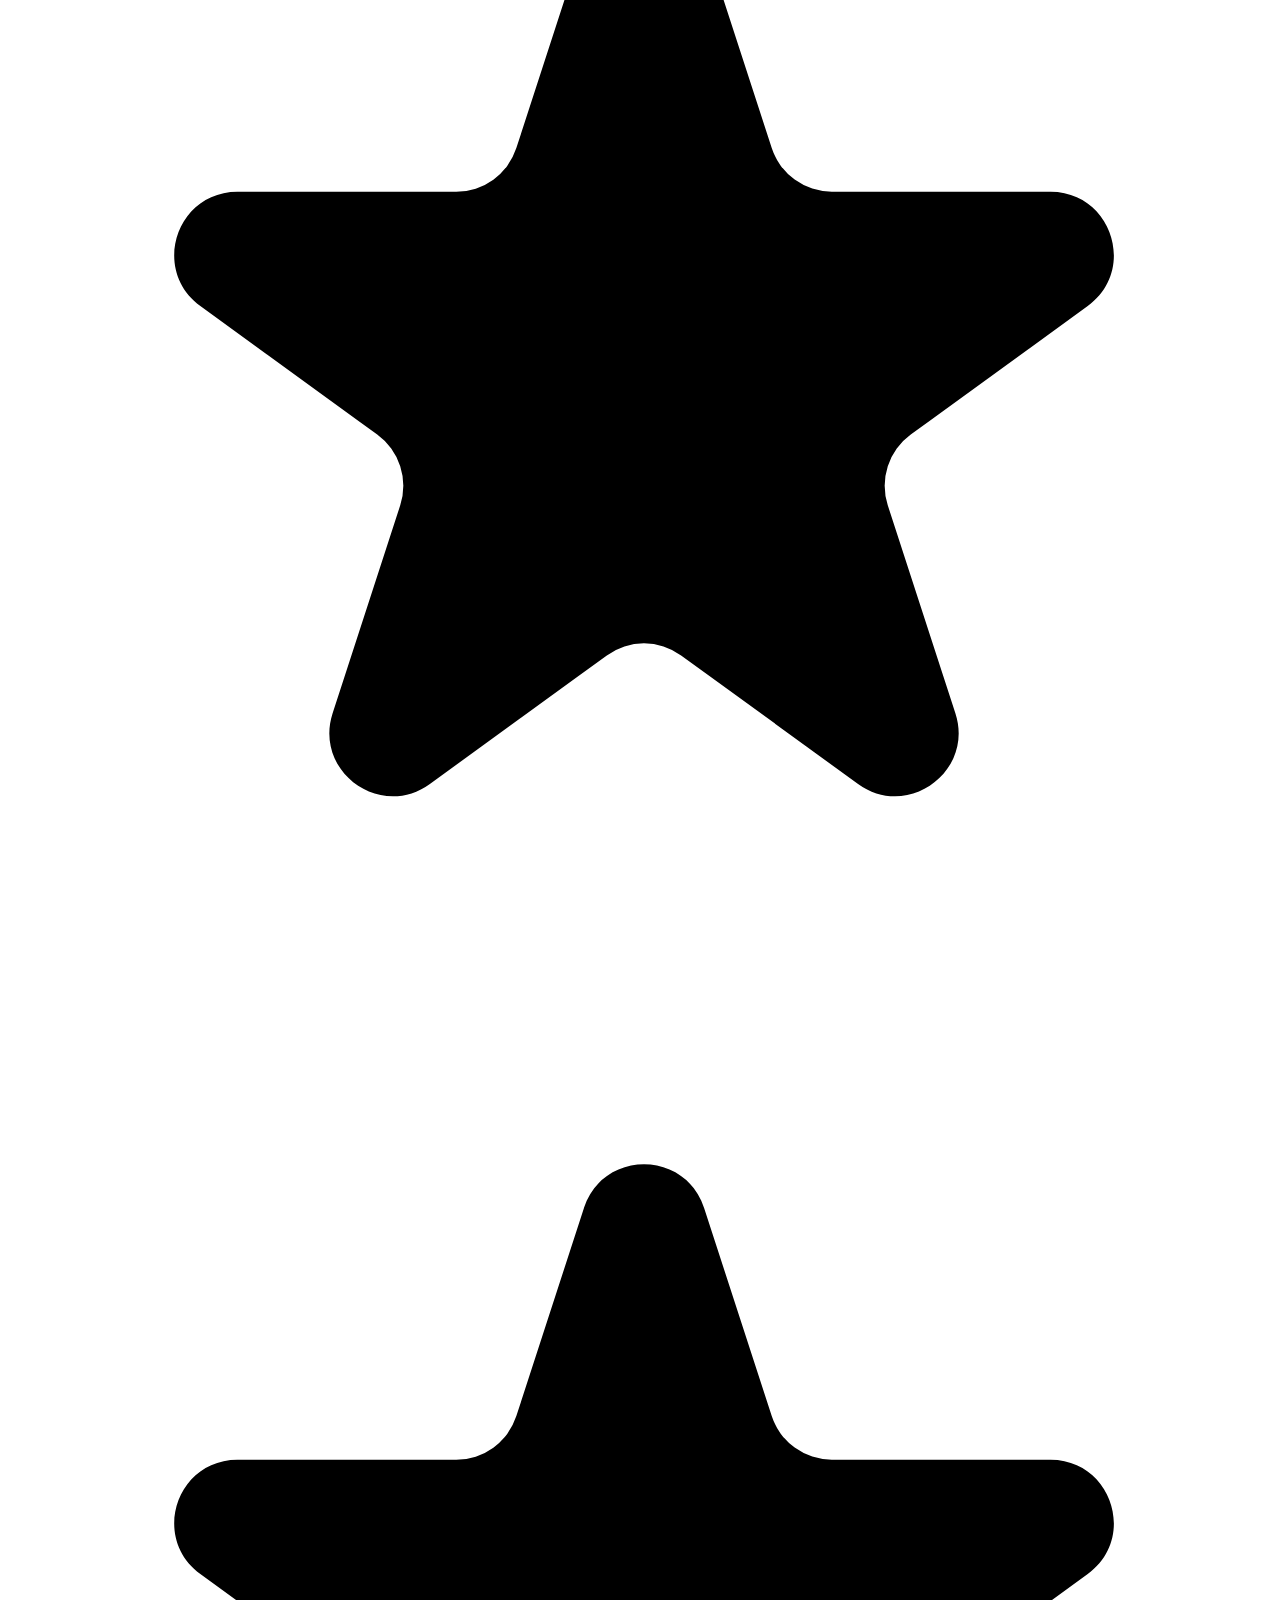
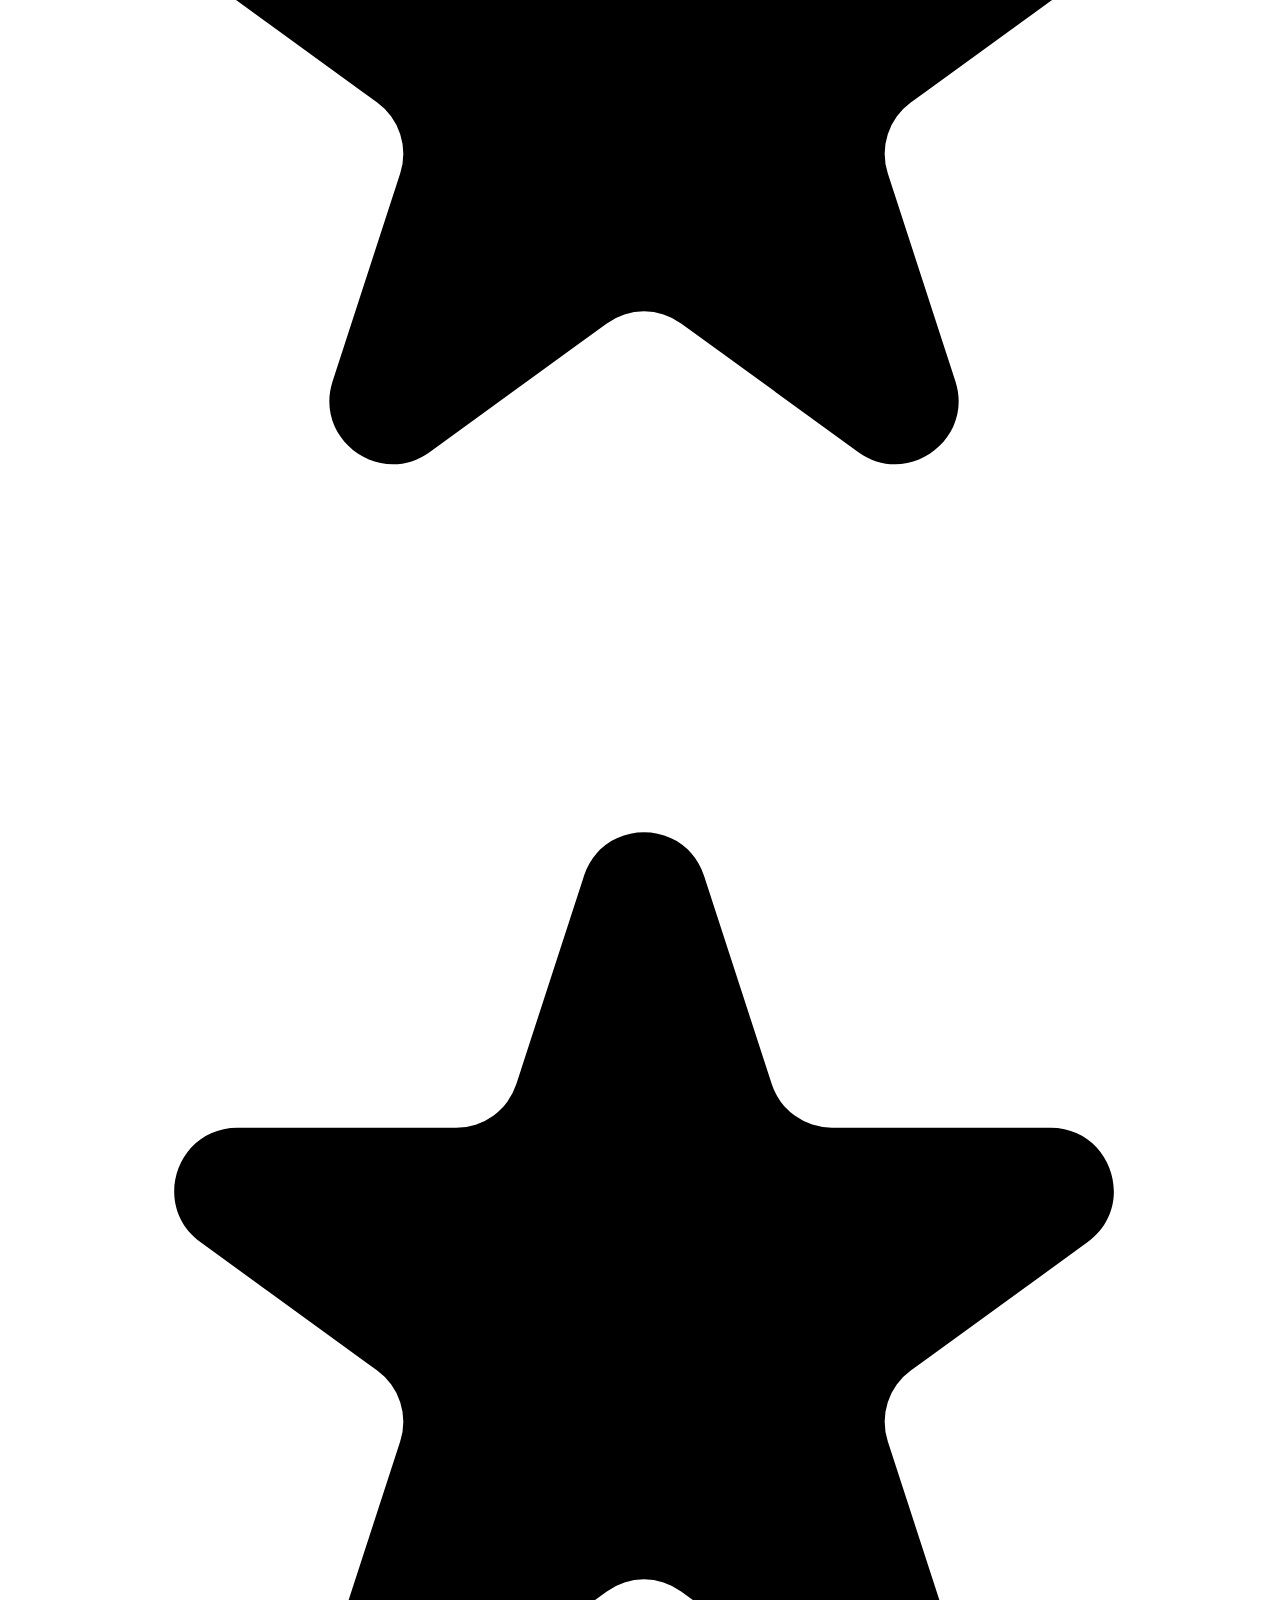
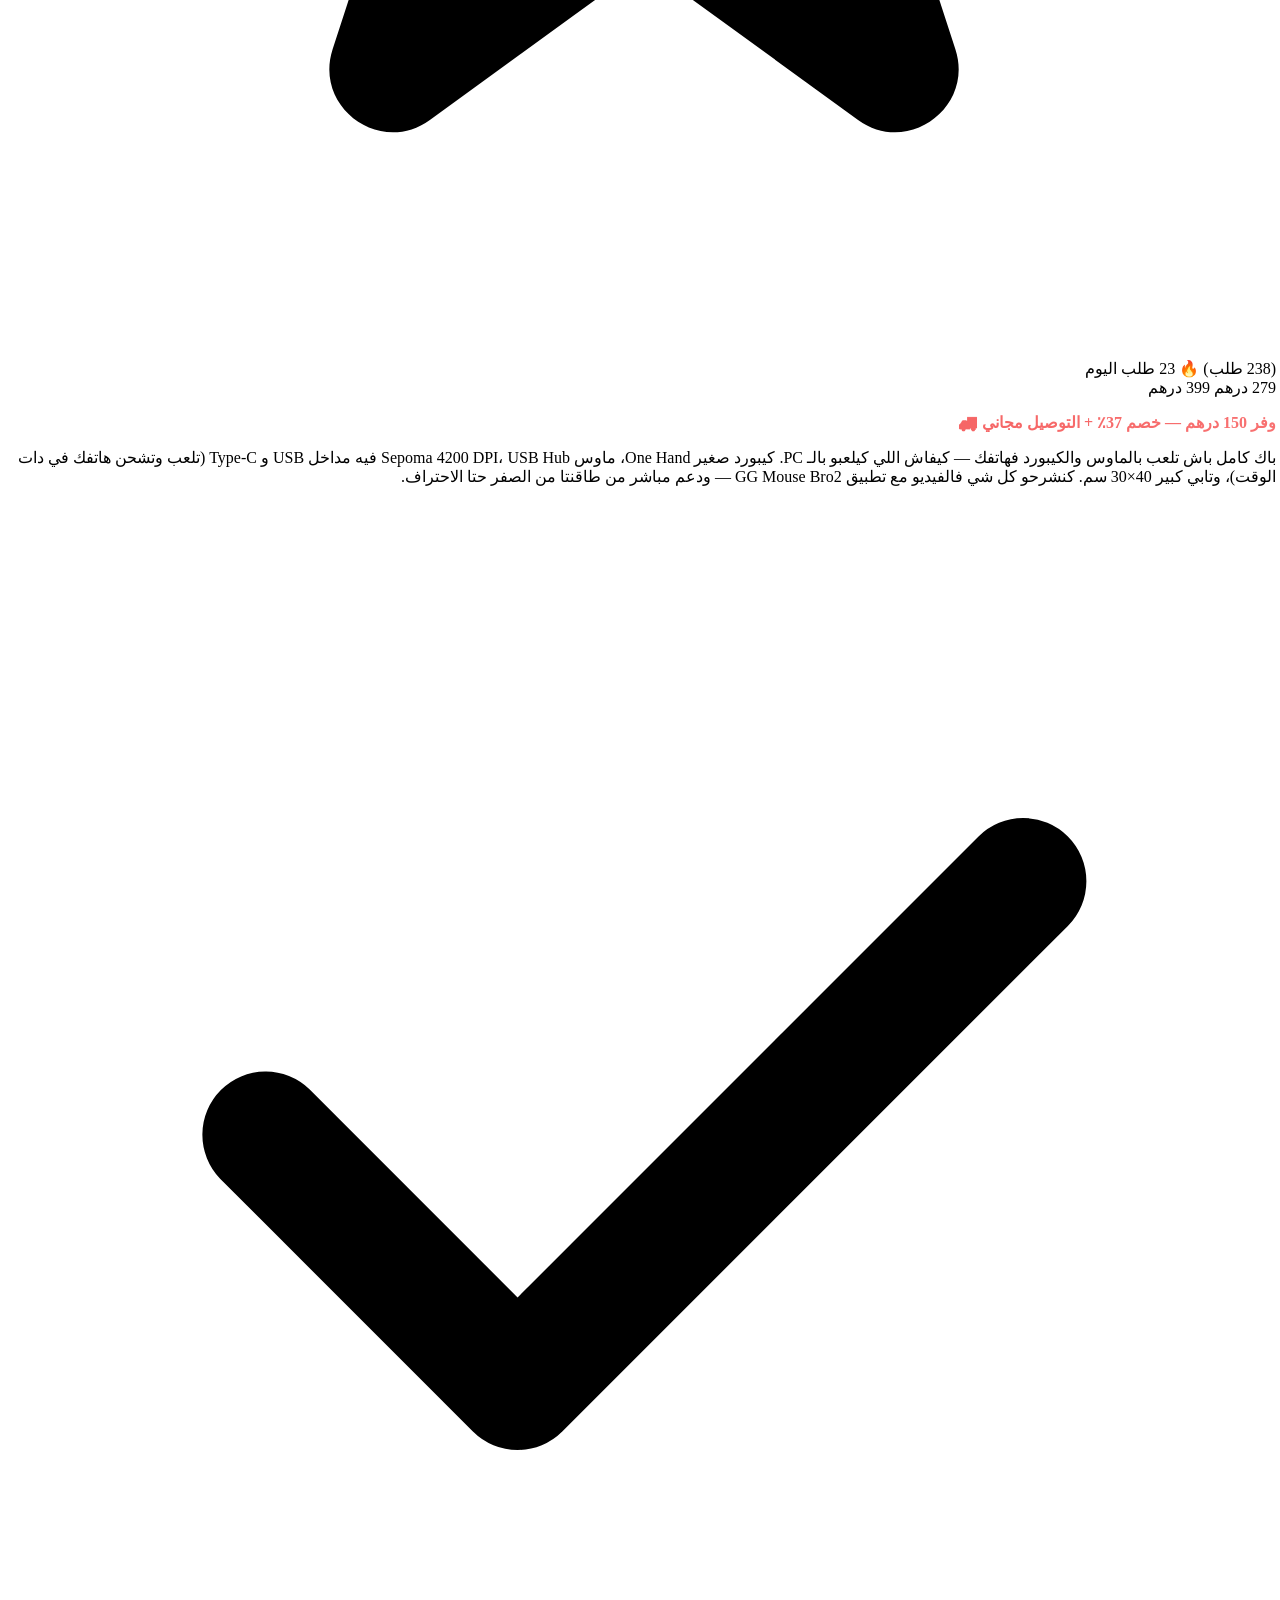
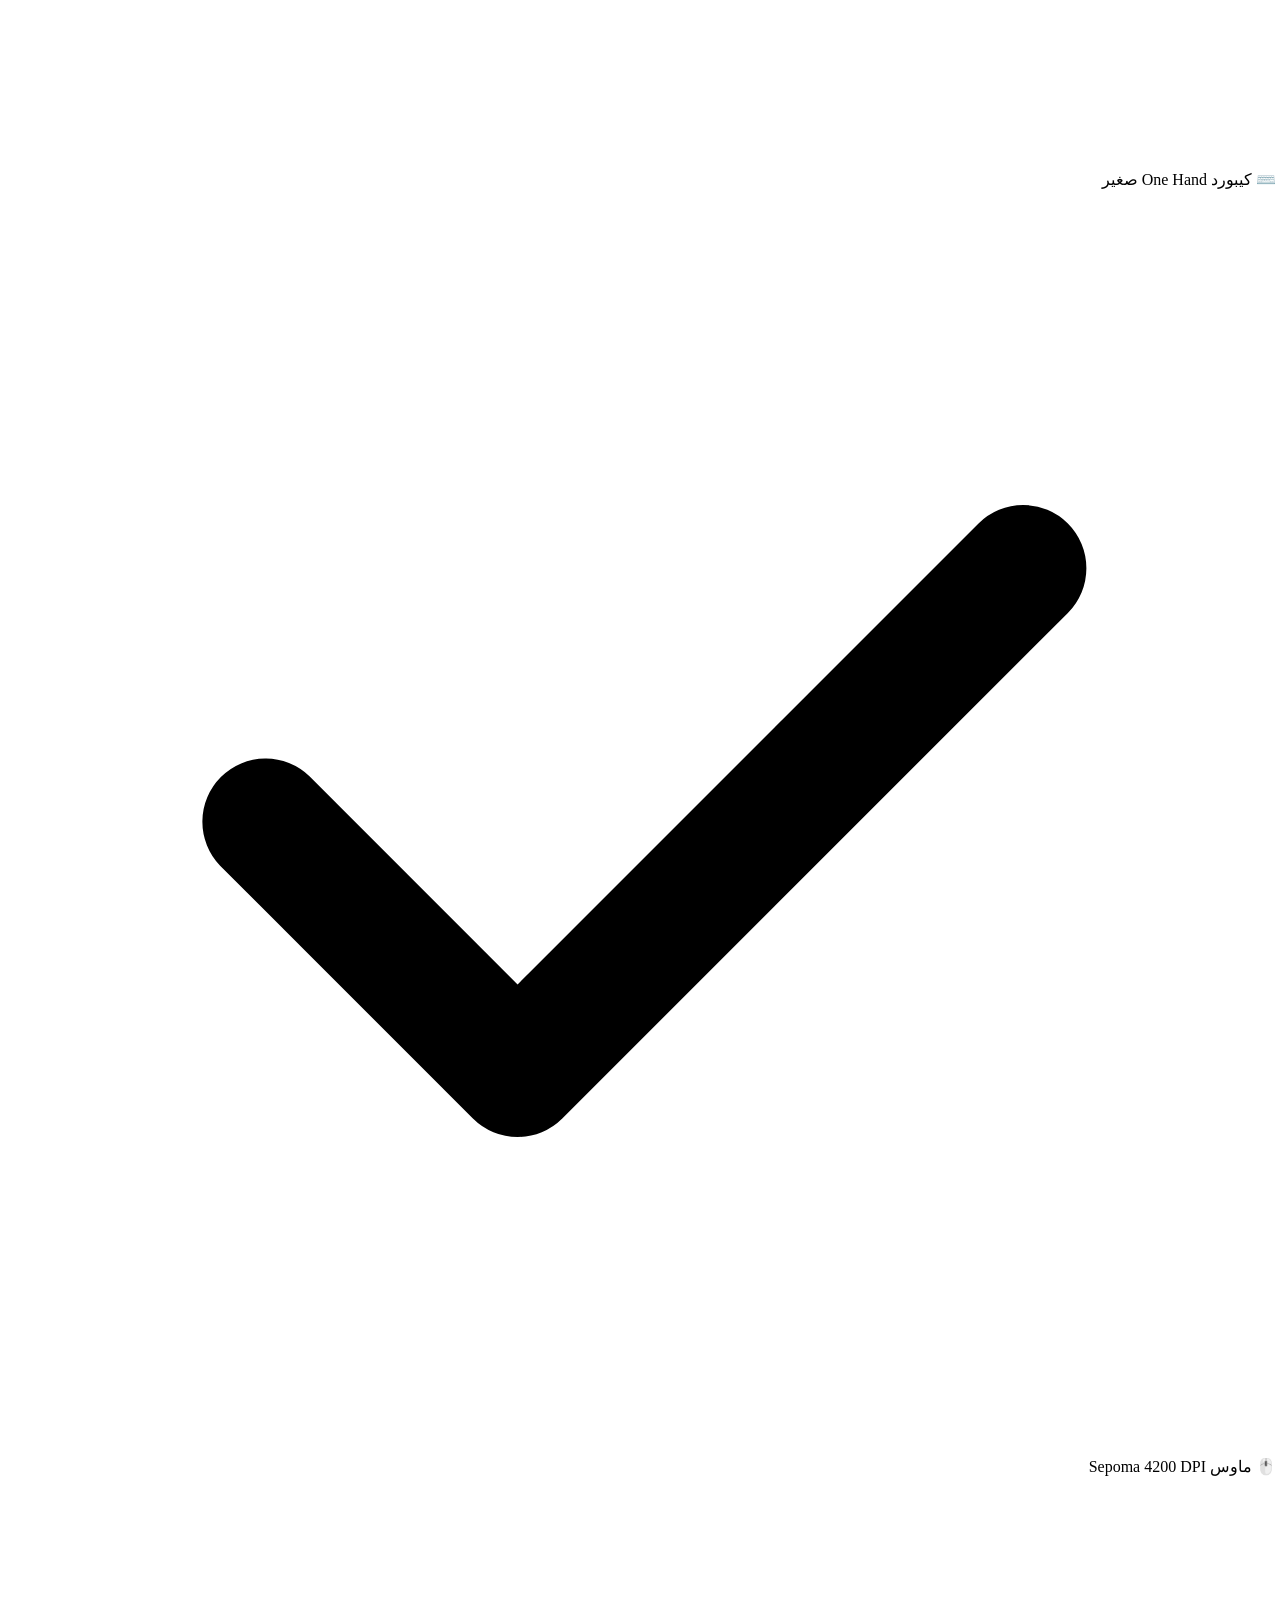
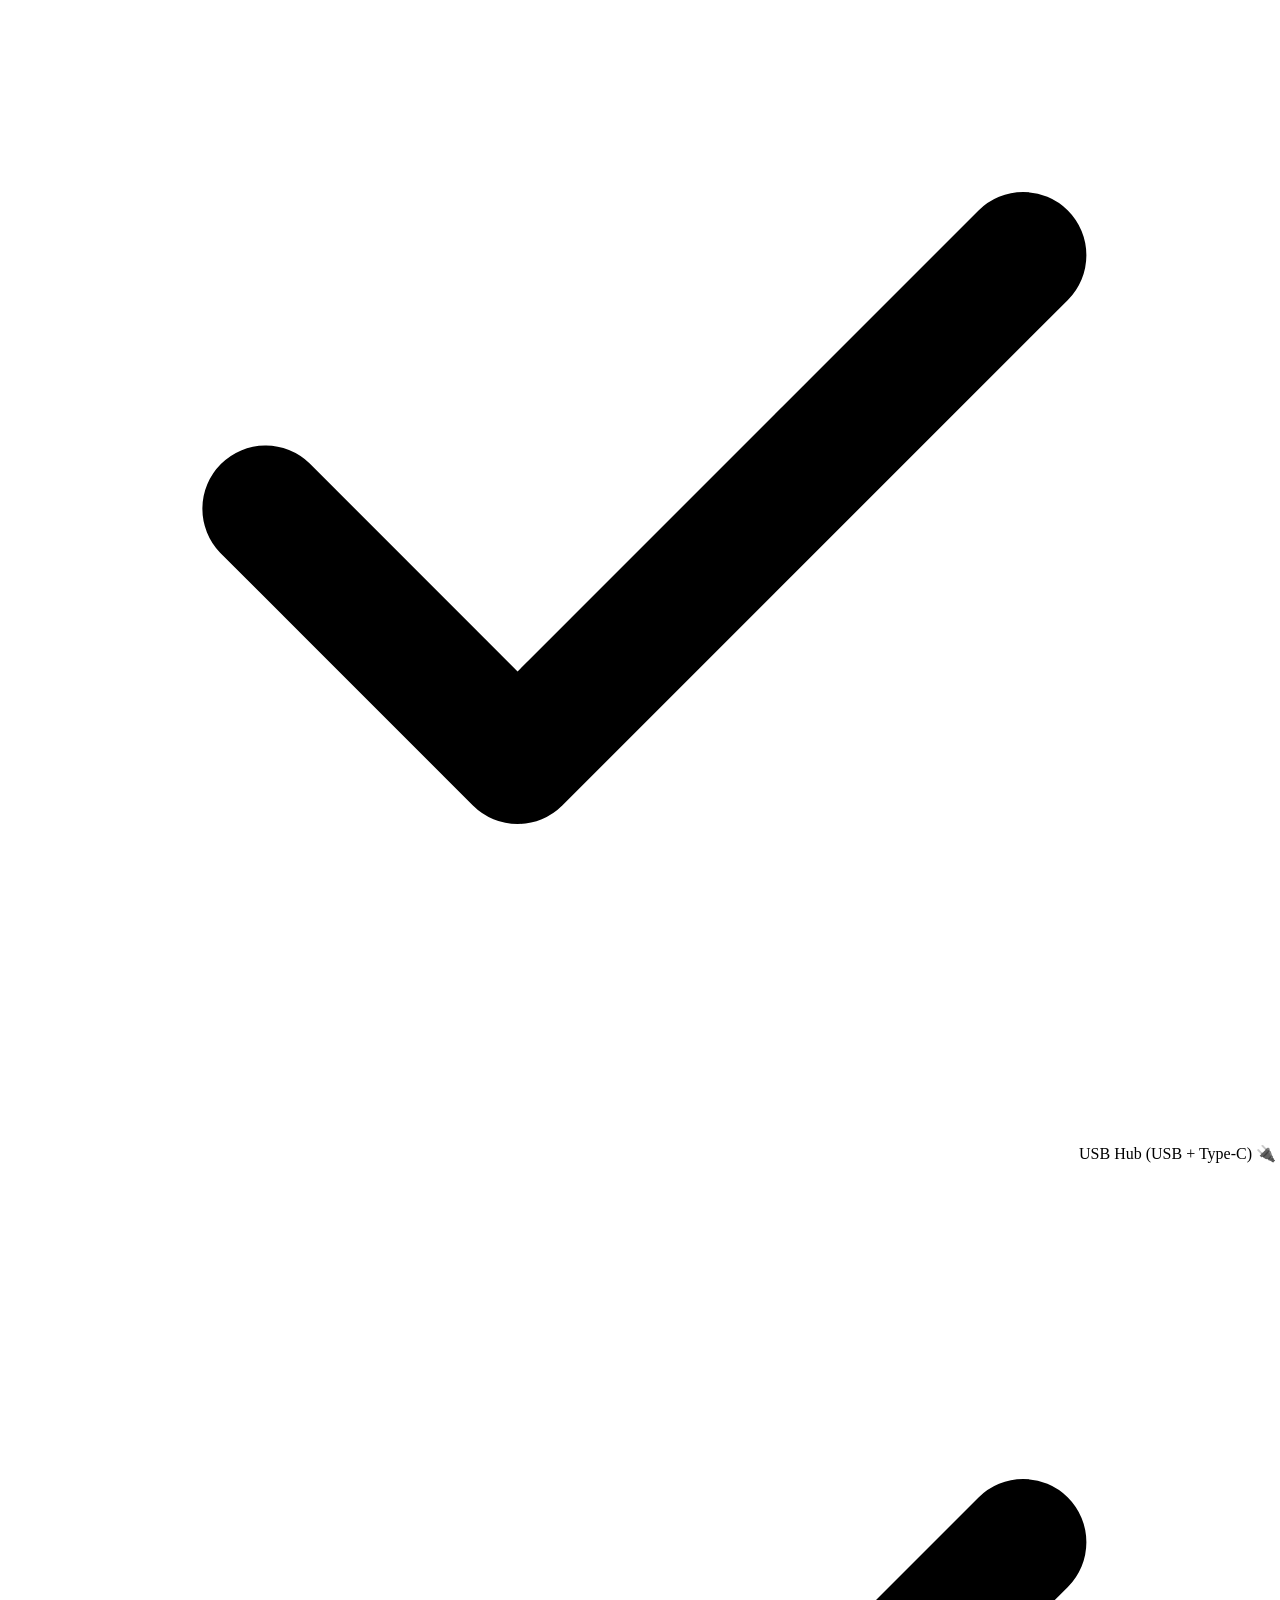
==== commit 3e00df00: "Add files via upload" ====
--- a/index.html
+++ b/index.html
@@ -76,31 +76,40 @@
     <div class="grid grid-cols-1 lg:grid-cols-2 gap-8 lg:gap-14">
       <div class="media-gallery animate-fade-in-left">
         <div id="mainDisplay" class="main-display relative aspect-square rounded-2xl overflow-hidden bg-brand-bg border border-brand-border mb-3 cursor-zoom-in shadow-lg">
-          <div class="slide active" data-slide="0"><img src="https://picsum.photos/seed/gaming-keyboard/800/800" alt="كيبورد One Hand" class="w-full h-full object-cover"></div>
-          <div class="slide" data-slide="1"><img src="https://picsum.photos/seed/gaming-mouse-sepoma/800/800" alt="ماوس Sepoma 4200 DPI" class="w-full h-full object-cover"></div>
-          <div class="slide" data-slide="2"><img src="https://picsum.photos/seed/usb-hub-typec/800/800" alt="USB Hub" class="w-full h-full object-cover"></div>
-          <div class="slide" data-slide="3"><img src="https://picsum.photos/seed/gaming-mousepad/800/800" alt="تابي 40x30" class="w-full h-full object-cover"></div>
-          <div class="slide" data-slide="4">
-            <div class="video-slide w-full h-full bg-brand-black flex flex-col items-center justify-center gap-4 relative">
-              <img src="https://picsum.photos/seed/gaming-pack-full/800/800" alt="" class="absolute inset-0 w-full h-full object-cover opacity-50">
-              <div class="relative z-10 flex flex-col items-center gap-3">
-                <button id="playBtn" class="play-button w-16 h-16 sm:w-20 sm:h-20 rounded-full bg-white/90 flex items-center justify-center shadow-xl hover:bg-white hover:scale-110 transition-all duration-300 animate-pulse-ring">
-                  <svg class="w-7 h-7 sm:w-8 sm:h-8 text-brand-black mr-[-3px]" viewBox="0 0 24 24" fill="currentColor"><path d="M8 5v14l11-7z"/></svg>
-                </button>
-                <span class="text-white text-sm font-medium drop-shadow-lg">شوف كيفاش تستخدمو</span>
-              </div>
+          <!-- Slide 0: Video — plays automatically on page load (muted, as required by browsers) -->
+          <div class="slide active" data-slide="0">
+            <div class="video-slide w-full h-full bg-brand-black relative">
+              <video id="productVideo" class="absolute inset-0 w-full h-full object-cover" autoplay muted playsinline loop>
+                <source src="video6010590706781919294 (1).mp4" type="video/mp4">
+              </video>
+              <!-- Sound toggle button -->
+              <button id="muteBtn" title="تشغيل الصوت" aria-label="تشغيل الصوت"
+                style="position:absolute;bottom:12px;right:12px;z-index:20;background:rgba(0,0,0,0.55);border:none;border-radius:50%;width:38px;height:38px;display:flex;align-items:center;justify-content:center;cursor:pointer;transition:background 0.2s;backdrop-filter:blur(4px);">
+                <!-- Muted icon (shown by default) -->
+                <svg id="iconMuted" class="w-5 h-5" style="color:#fff;display:block;" viewBox="0 0 24 24" fill="none" stroke="currentColor" stroke-width="2" stroke-linecap="round" stroke-linejoin="round">
+                  <polygon points="11 5 6 9 2 9 2 15 6 15 11 19 11 5"/><line x1="23" y1="9" x2="17" y2="15"/><line x1="17" y1="9" x2="23" y2="15"/>
+                </svg>
+                <!-- Unmuted icon (hidden by default) -->
+                <svg id="iconSound" class="w-5 h-5" style="color:#fff;display:none;" viewBox="0 0 24 24" fill="none" stroke="currentColor" stroke-width="2" stroke-linecap="round" stroke-linejoin="round">
+                  <polygon points="11 5 6 9 2 9 2 15 6 15 11 19 11 5"/><path d="M19.07 4.93a10 10 0 0 1 0 14.14"/><path d="M15.54 8.46a5 5 0 0 1 0 7.07"/>
+                </svg>
+              </button>
             </div>
           </div>
+          <div class="slide" data-slide="1"><img src="jedelclavier1.webp" alt="كيبورد One Hand" class="w-full h-full object-cover"></div>
+          <div class="slide" data-slide="2"><img src="mouse.webp" alt="ماوس Sepoma 4200 DPI" class="w-full h-full object-cover"></div>
+          <div class="slide" data-slide="3"><img src="usbhub.webp" alt="USB Hub" class="w-full h-full object-cover"></div>
+          <div class="slide" data-slide="4"><img src="tapi.webp" alt="تابي 40x30" class="w-full h-full object-cover"></div>
           <button id="prevSlide" class="nav-arrow nav-arrow--prev" aria-label="السابق"><svg class="w-5 h-5" viewBox="0 0 24 24" fill="none" stroke="currentColor" stroke-width="2"><polyline points="9 18 15 12 9 6"/></svg></button>
           <button id="nextSlide" class="nav-arrow nav-arrow--next" aria-label="التالي"><svg class="w-5 h-5" viewBox="0 0 24 24" fill="none" stroke="currentColor" stroke-width="2"><polyline points="15 18 9 12 15 6"/></svg></button>
           <div class="absolute bottom-4 left-1/2 -translate-x-1/2 bg-black/60 text-white text-[11px] px-3 py-1 rounded-full backdrop-blur-sm"><span id="slideCounter">1</span> / 5</div>
         </div>
         <div class="thumbnails grid grid-cols-5 gap-2">
-          <button class="thumb active" data-thumb="0"><img src="/jedelclavier1.webp" alt="jedel clavier"></button>
-          <button class="thumb" data-thumb="1"><img src="https://picsum.photos/seed/gaming-mouse-sepoma/200/200" alt=""></button>
-          <button class="thumb" data-thumb="2"><img src="https://picsum.photos/seed/usb-hub-typec/200/200" alt=""></button>
-          <button class="thumb" data-thumb="3"><img src="https://picsum.photos/seed/gaming-mousepad/200/200" alt=""></button>
-          <button class="thumb thumb-video" data-thumb="4"><img src="https://picsum.photos/seed/gaming-pack-full/200/200" alt=""><div class="thumb-play-icon"><svg class="w-4 h-4" viewBox="0 0 24 24" fill="currentColor"><path d="M8 5v14l11-7z"/></svg></div></button>
+          <button class="thumb thumb-video active" data-thumb="0"><img src="jedelclavier1.webp" alt="فيديو"><div class="thumb-play-icon"><svg class="w-4 h-4" viewBox="0 0 24 24" fill="currentColor"><path d="M8 5v14l11-7z"/></svg></div></button>
+          <button class="thumb" data-thumb="1"><img src="jedelclavier1.webp" alt="كيبورد"></button>
+          <button class="thumb" data-thumb="2"><img src="mouse.webp" alt="ماوس"></button>
+          <button class="thumb" data-thumb="3"><img src="usbhub.webp" alt="USB Hub"></button>
+          <button class="thumb" data-thumb="4"><img src="tapi.webp" alt="تابي"></button>
         </div>
       </div>
       <div class="product-info flex flex-col animate-fade-in-right">
@@ -188,7 +197,7 @@
       </div>
     </div>
     <div>
-      <a href="https://wa.me/212698476379?text=أريد+طلب+باك+الغيمنغ+الكامل" class="whatsapp-float"  onclick="fbq('track', 'Contact'); target="_blank">
+      <a href="https://wa.me/212698476379?text=أريد+طلب+باك+الغيمنغ+الكامل" class="whatsapp-float" target="_blank" onclick="if(typeof fbq==='function') fbq('track','Contact')">
     <img src="https://upload.wikimedia.org/wikipedia/commons/6/6b/WhatsApp.svg" alt="WhatsApp" />
 </a>
     </div>
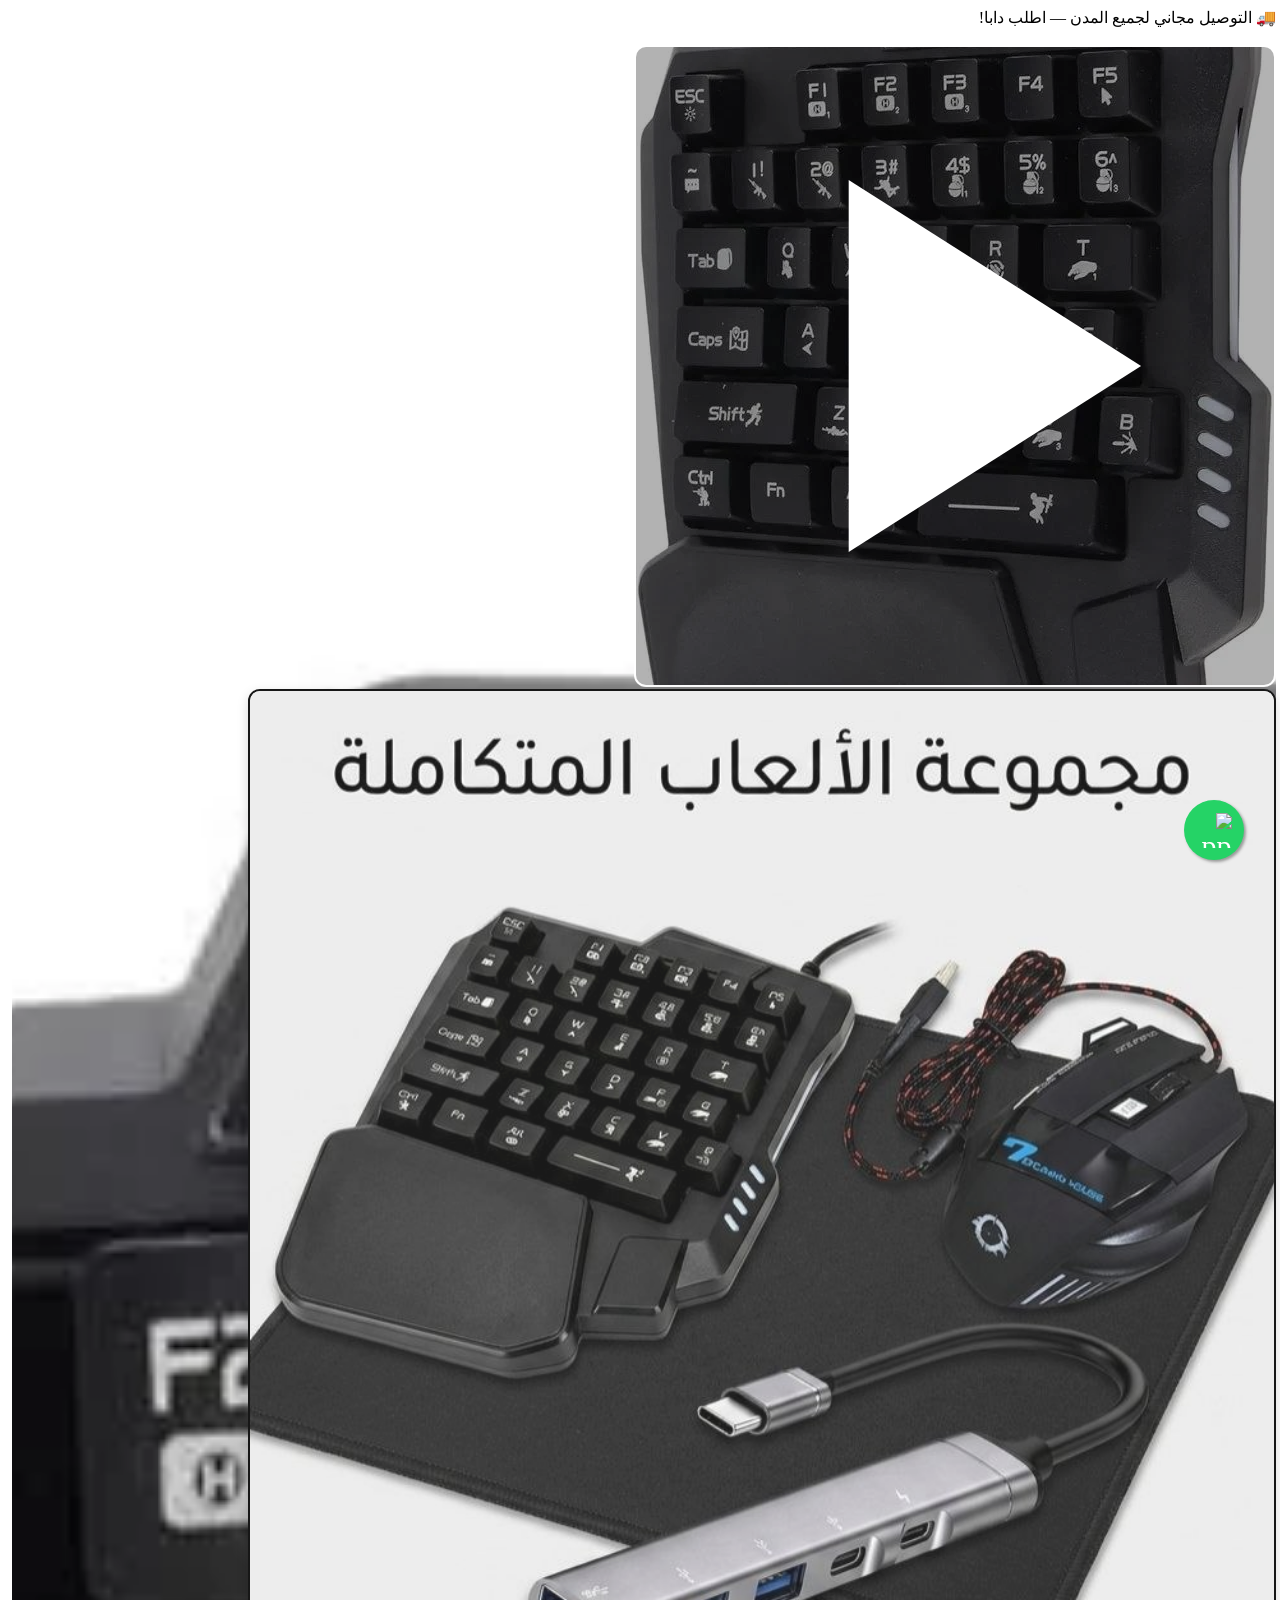
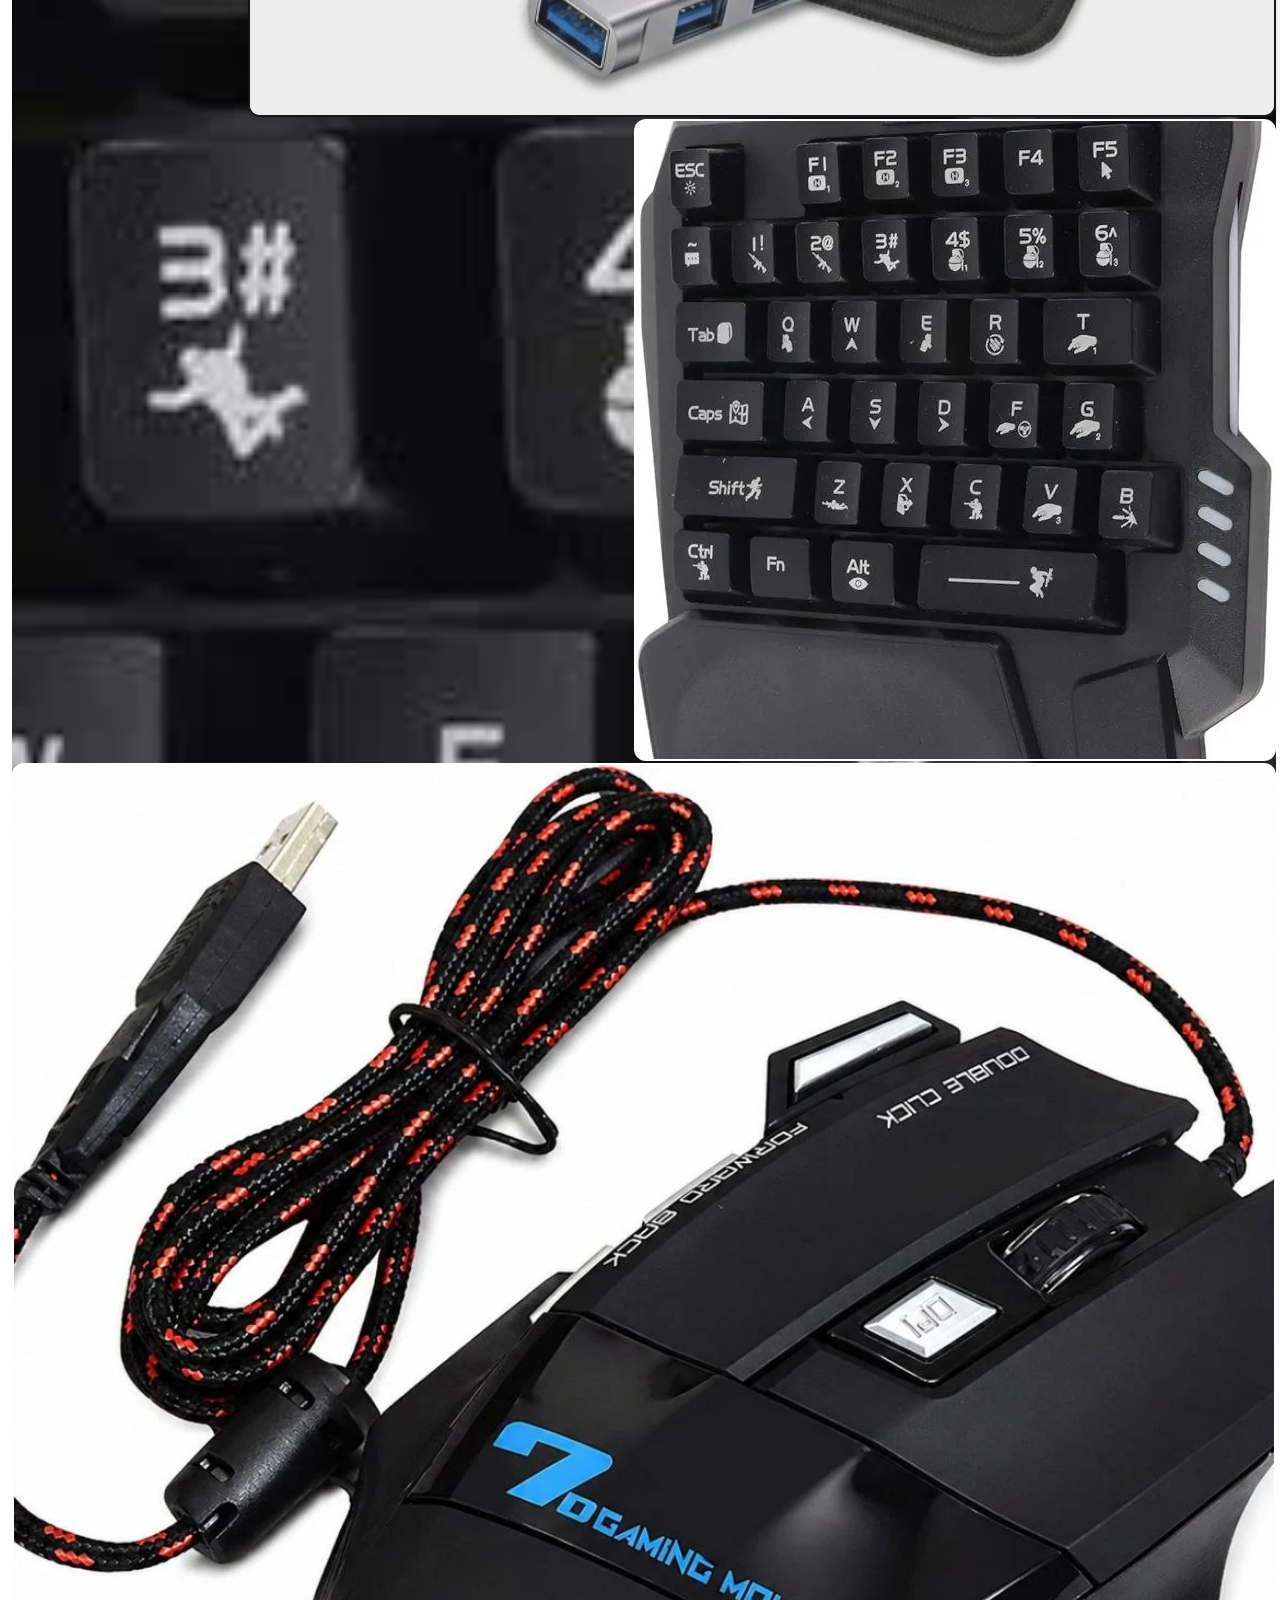
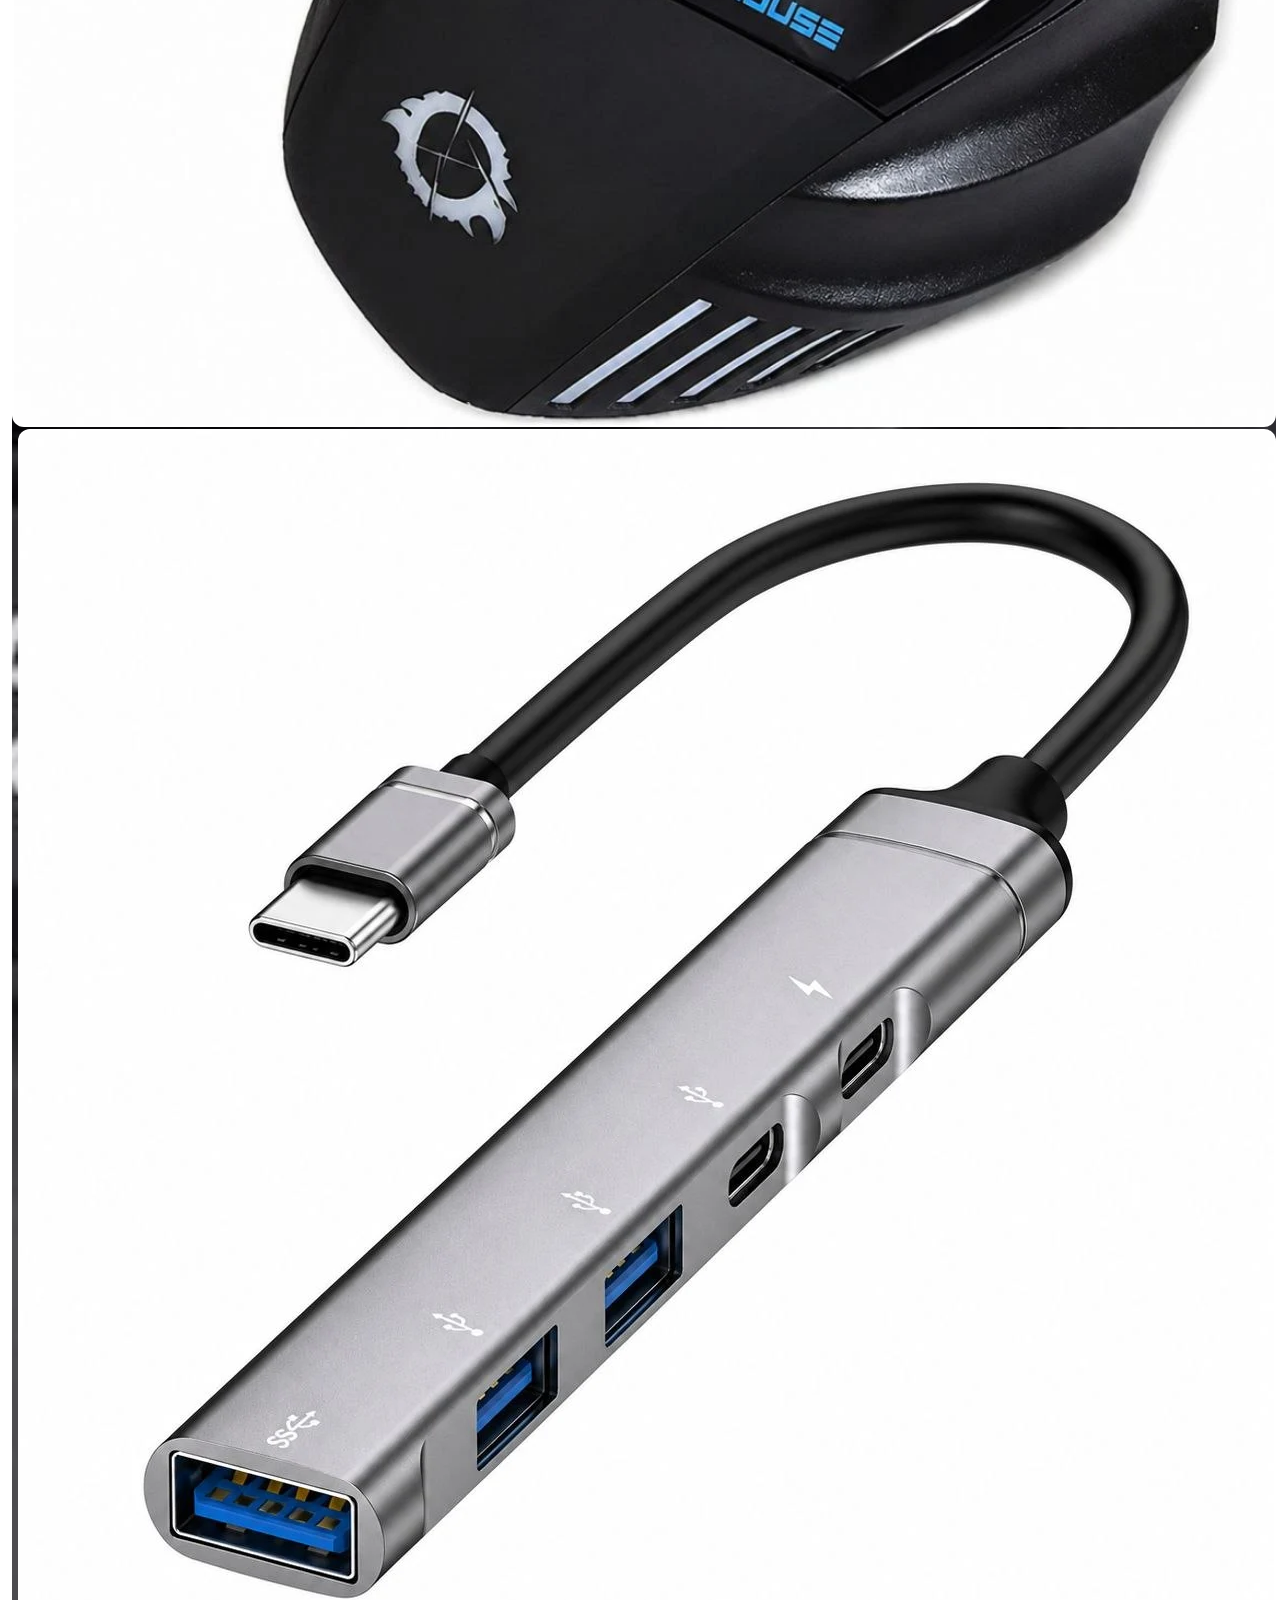
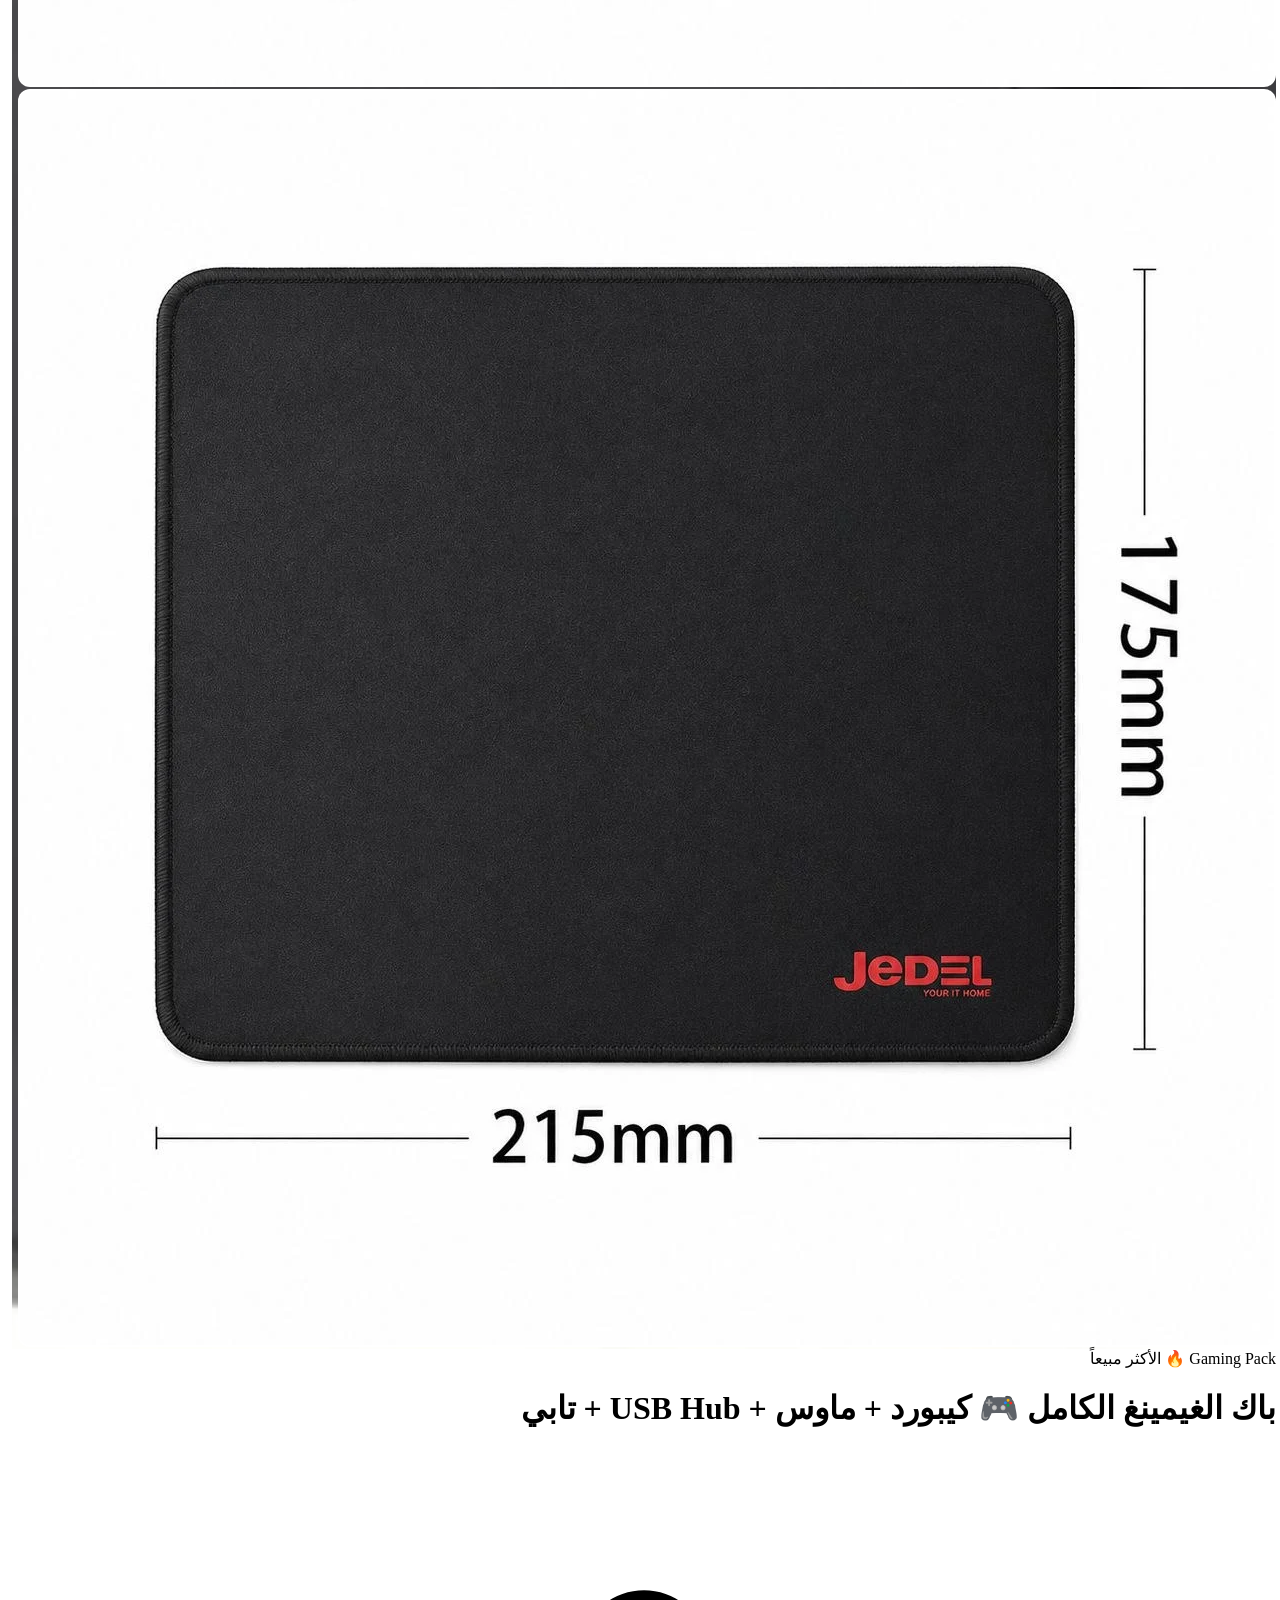
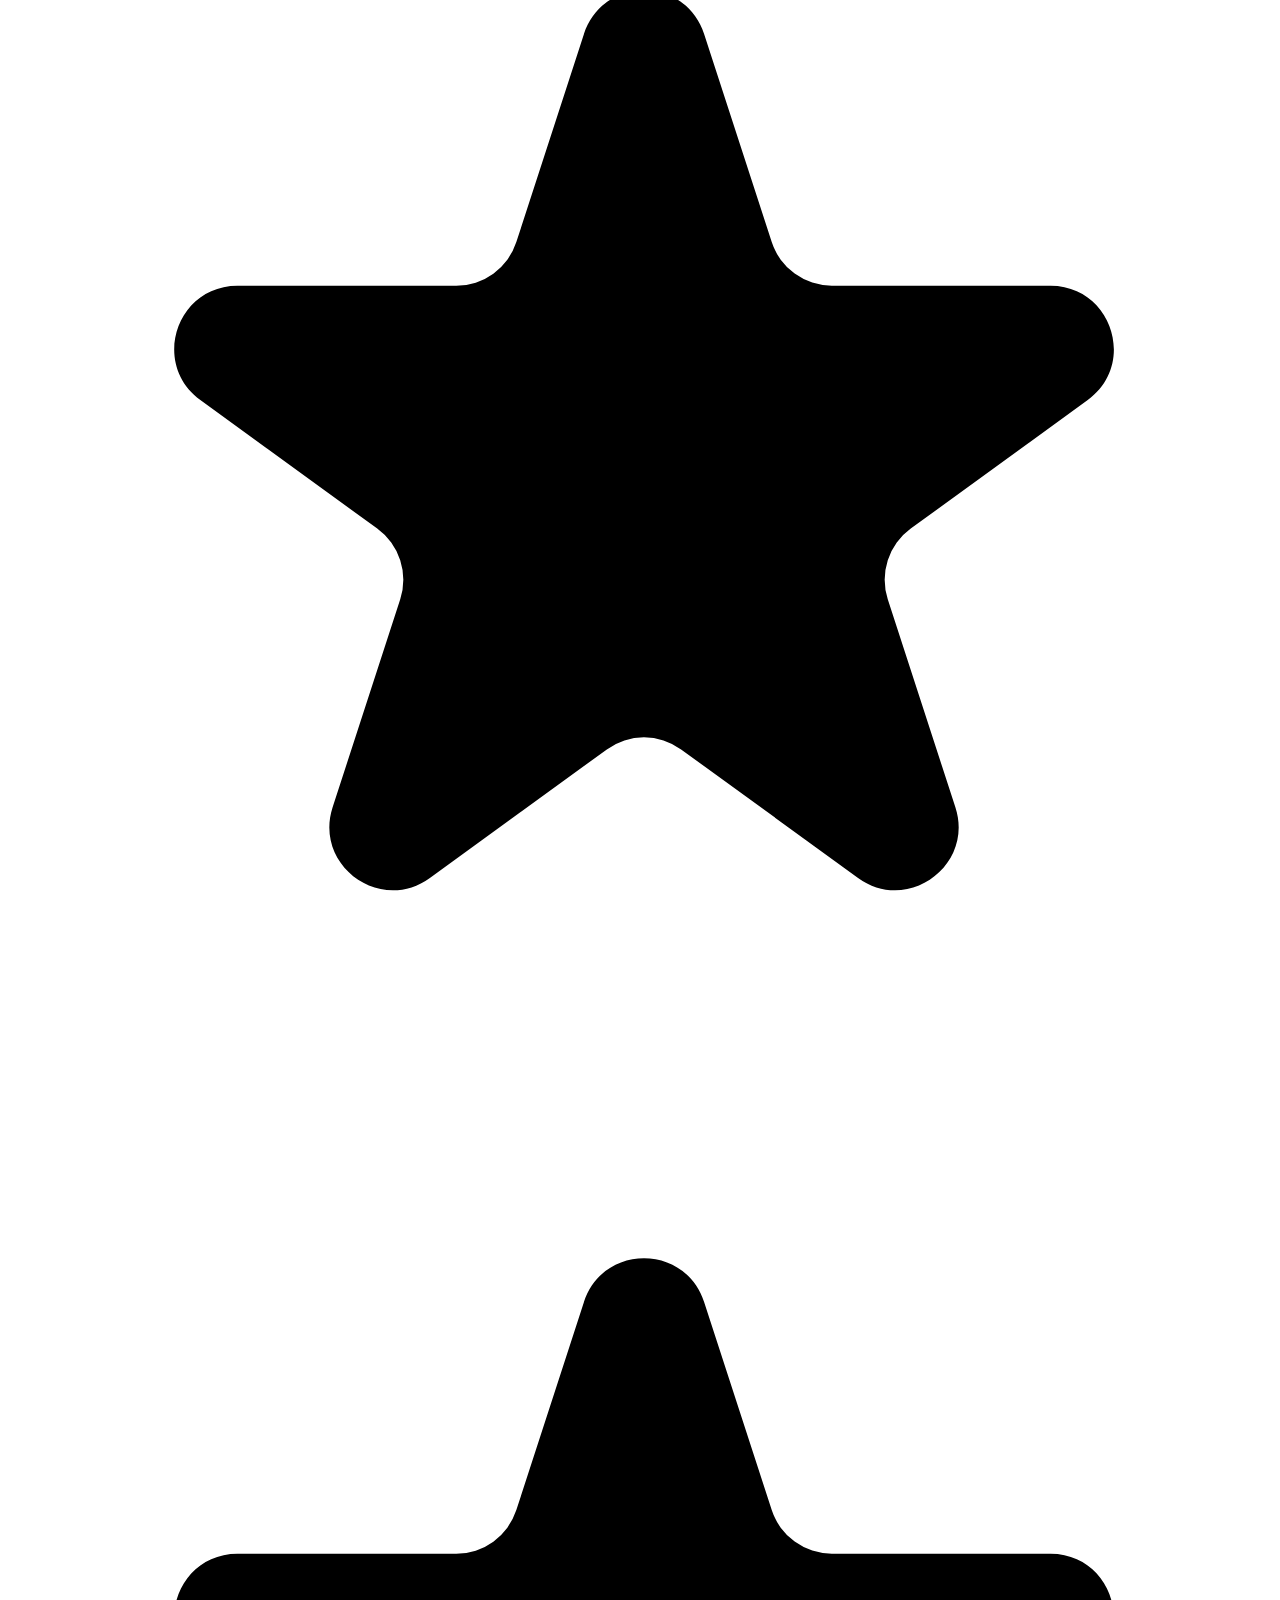
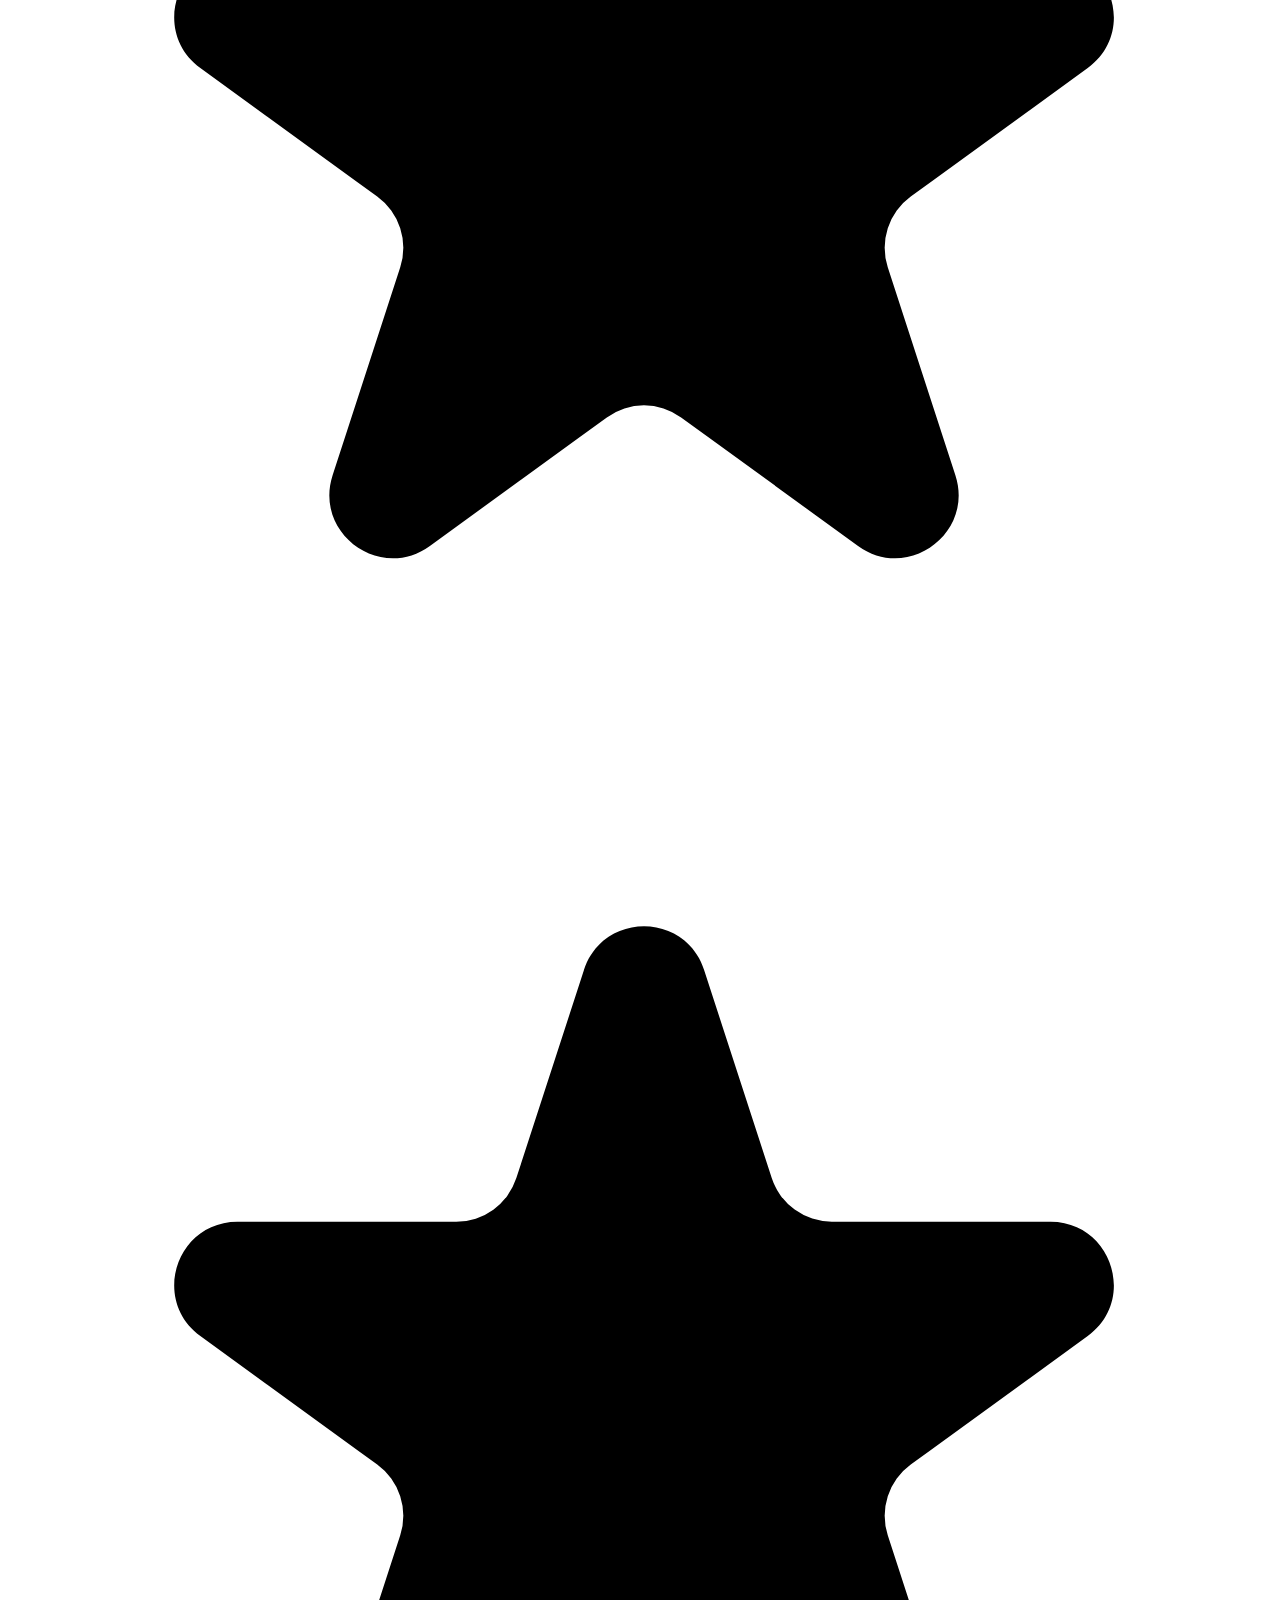
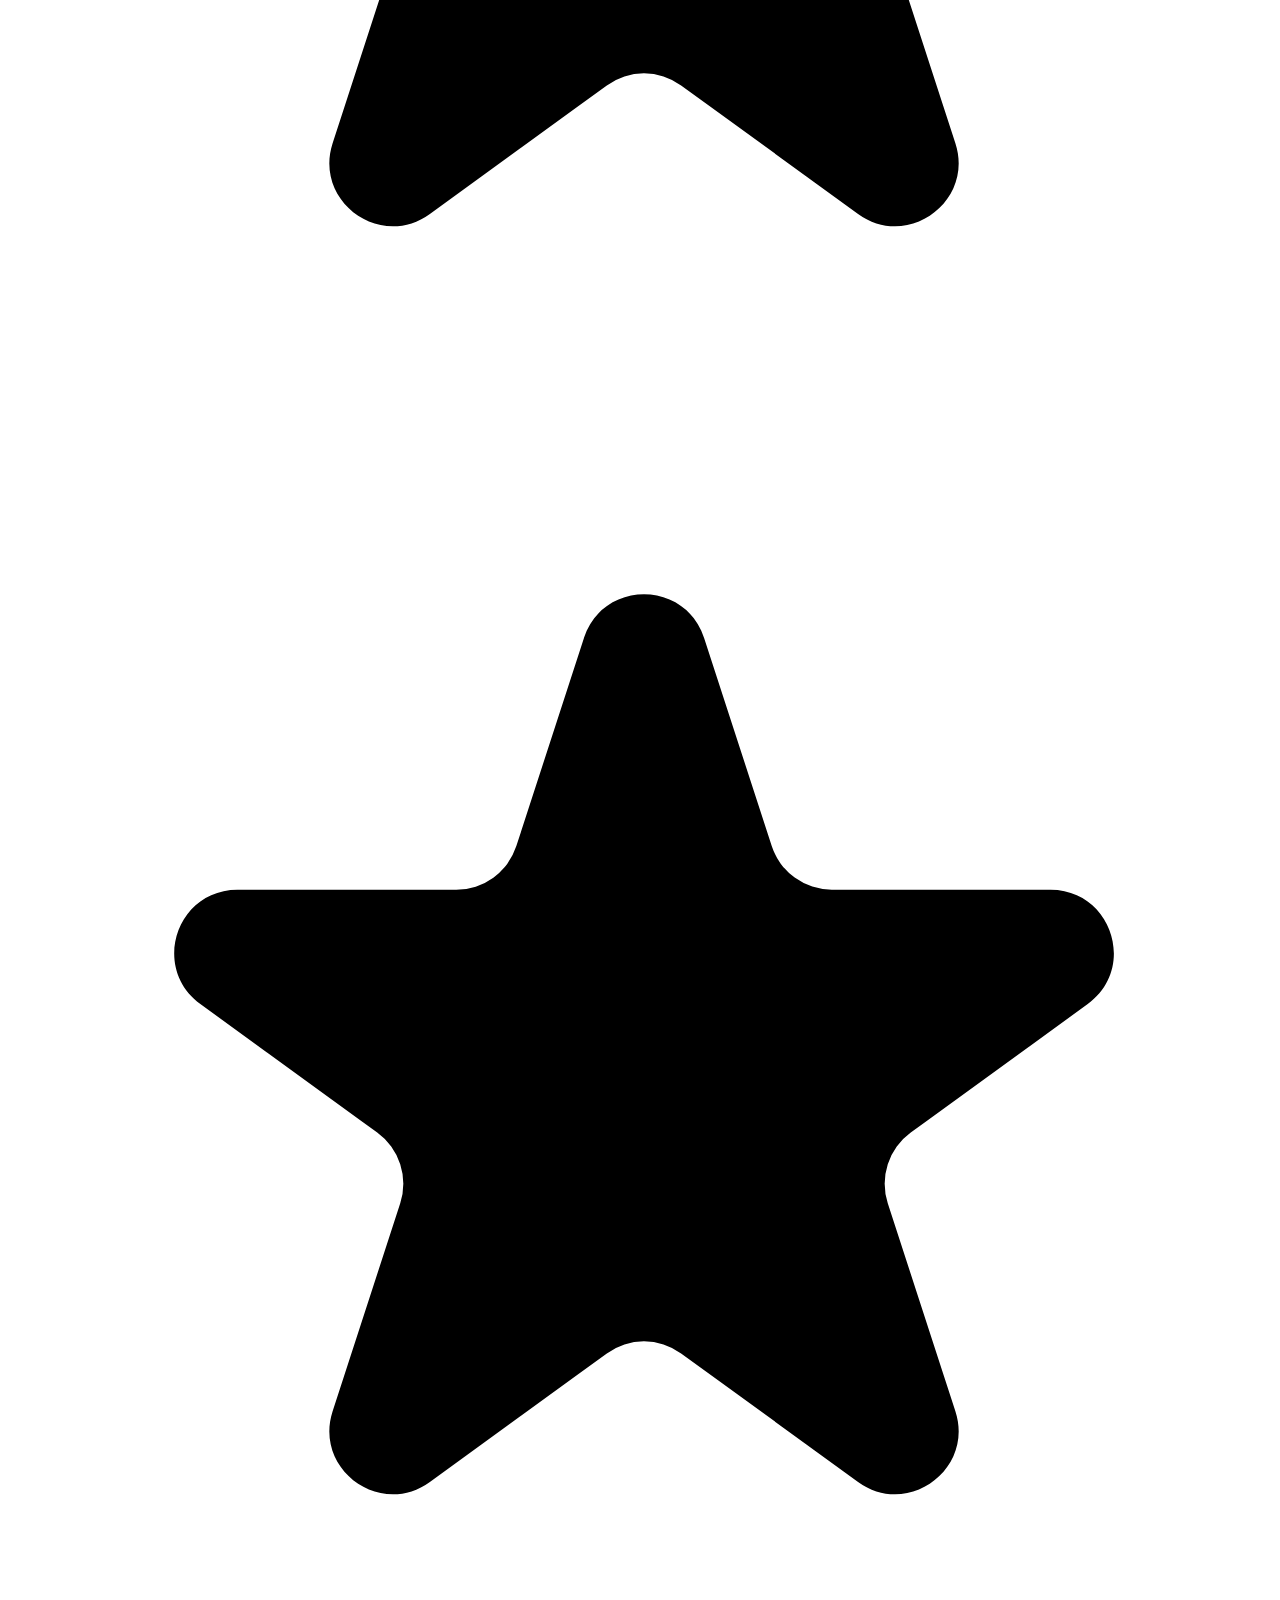
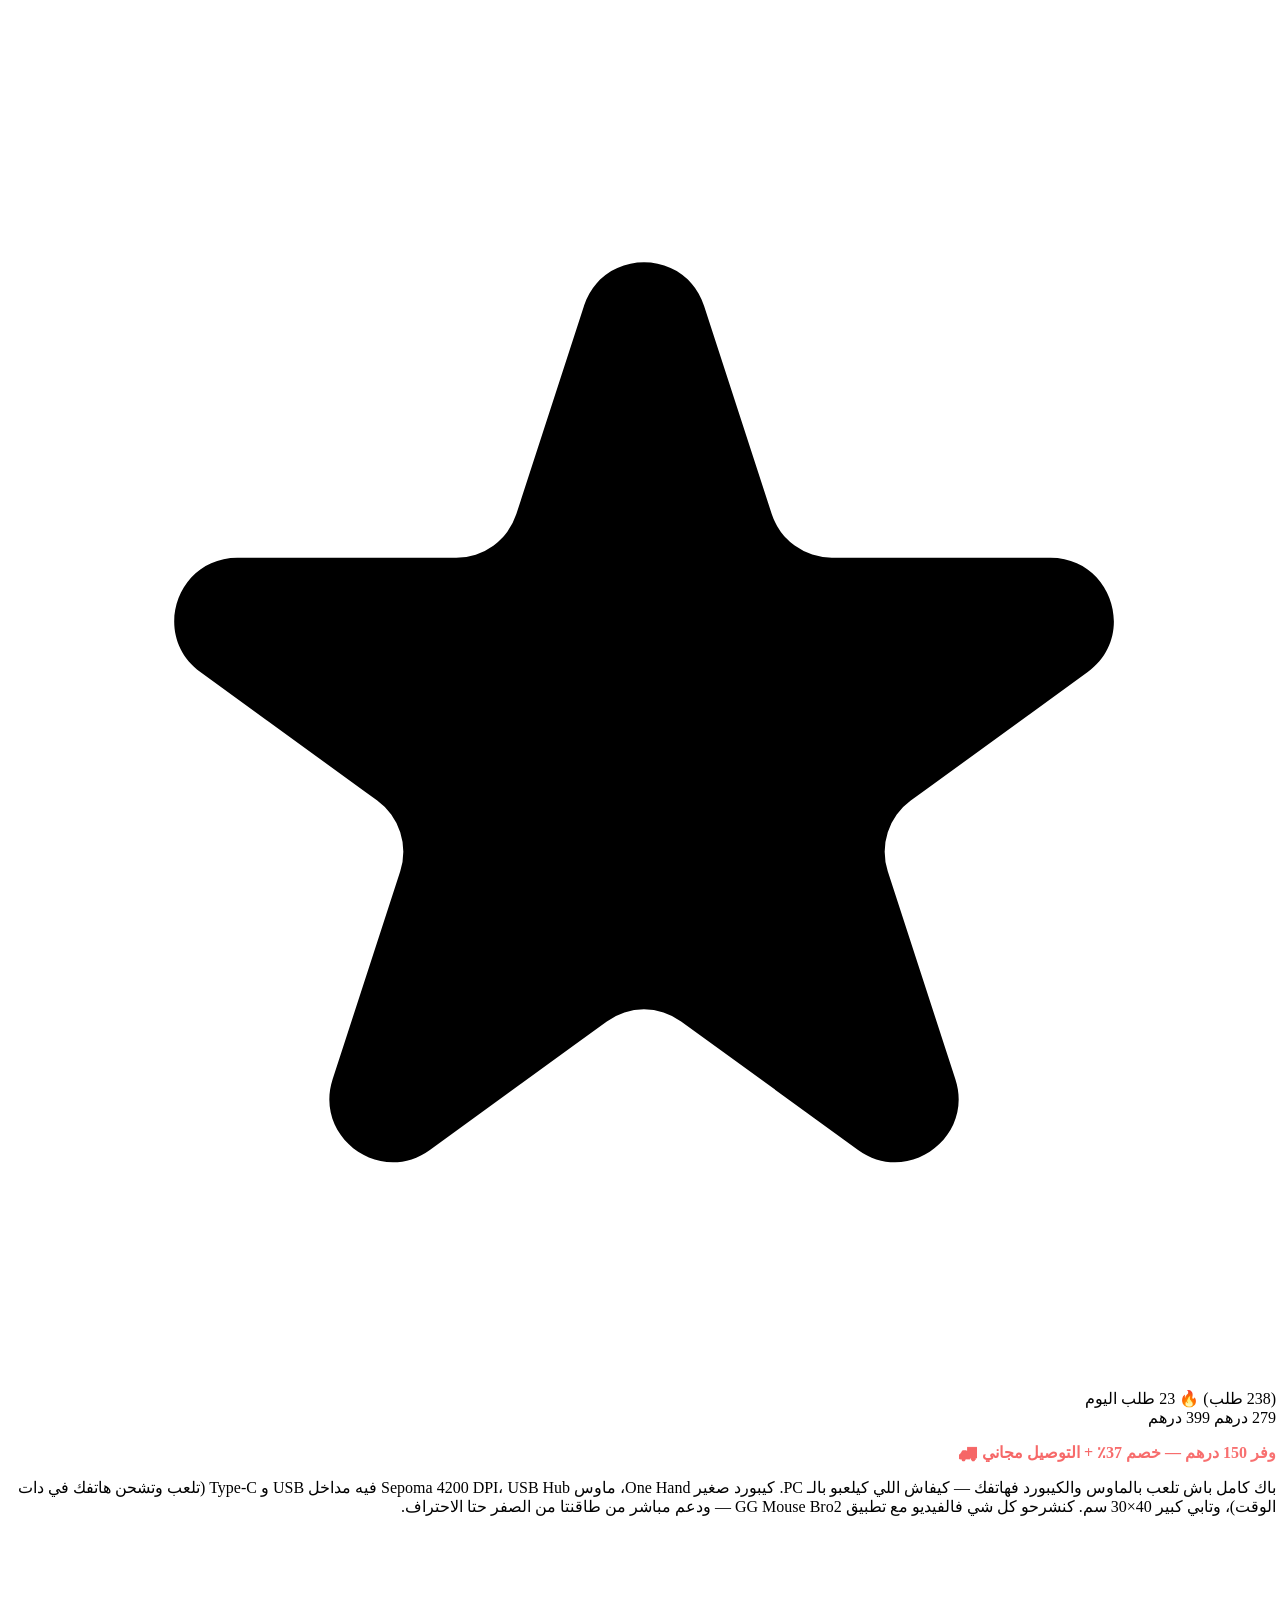
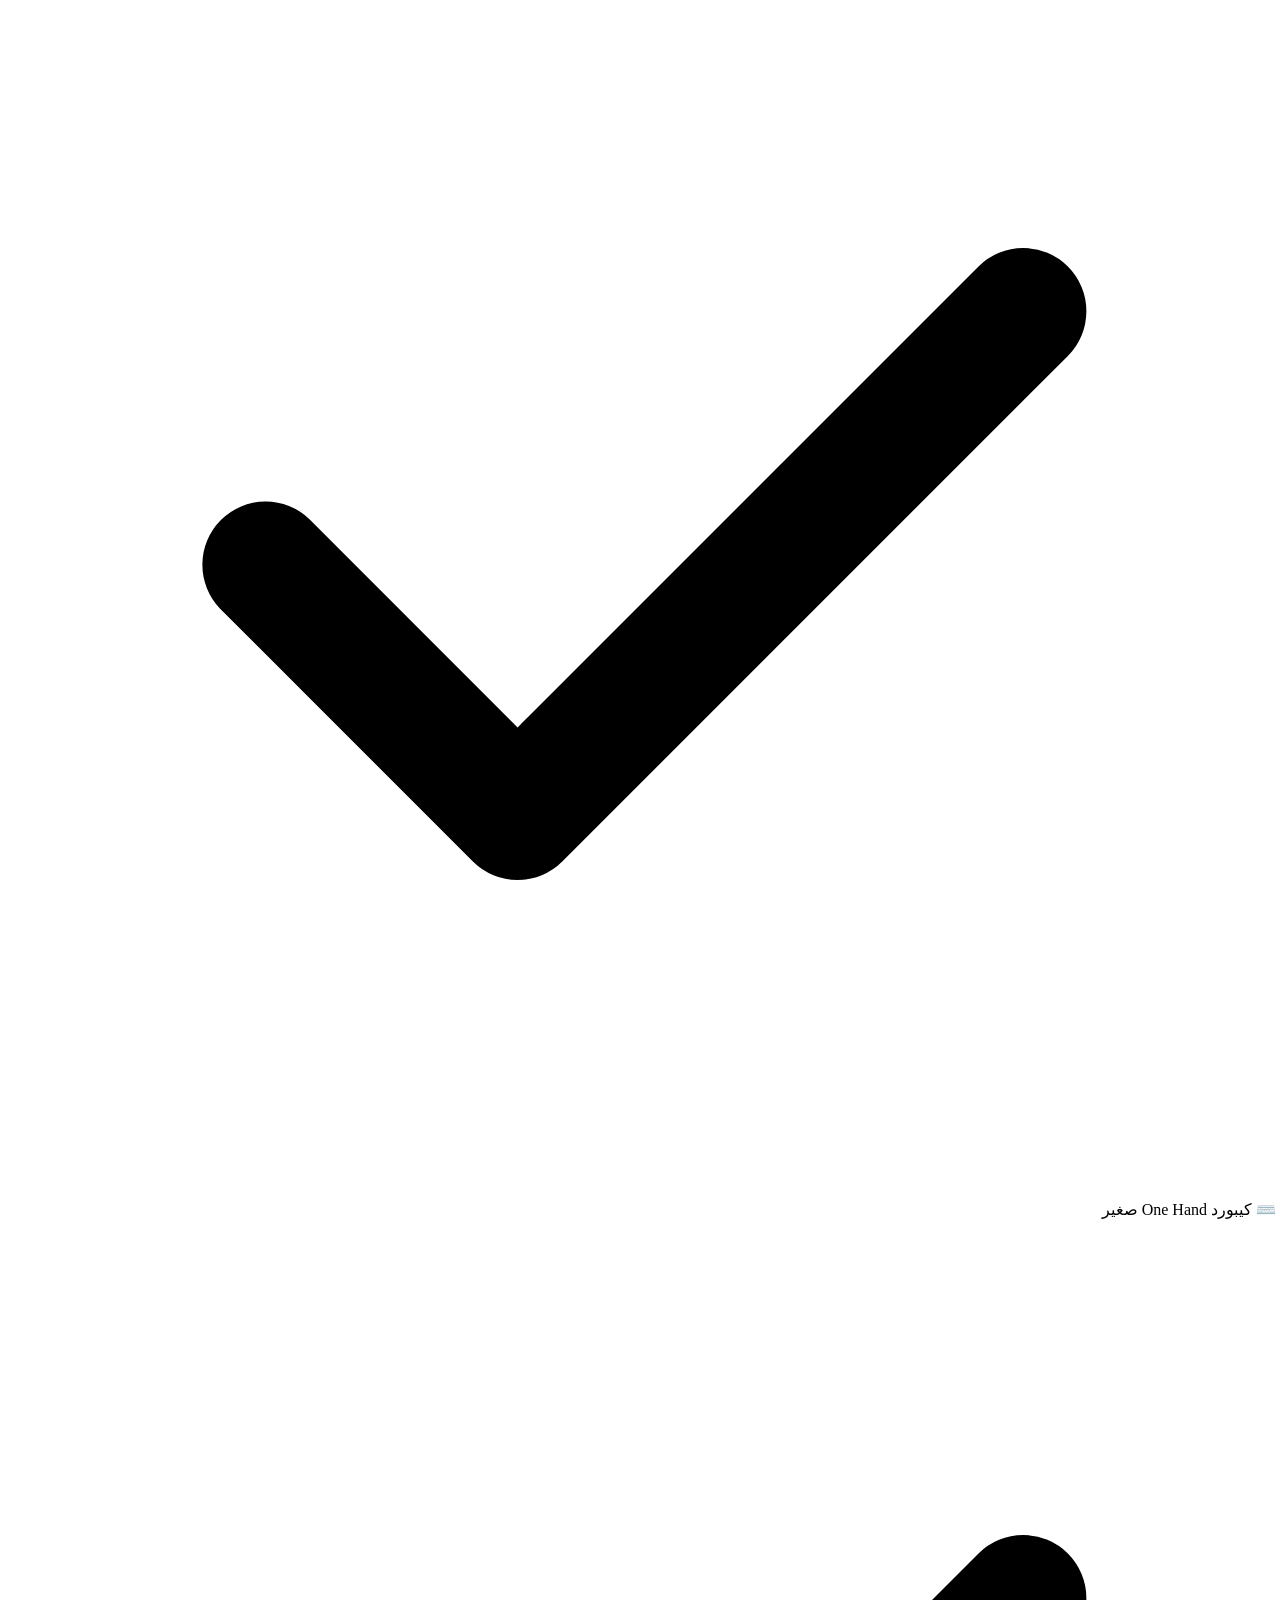
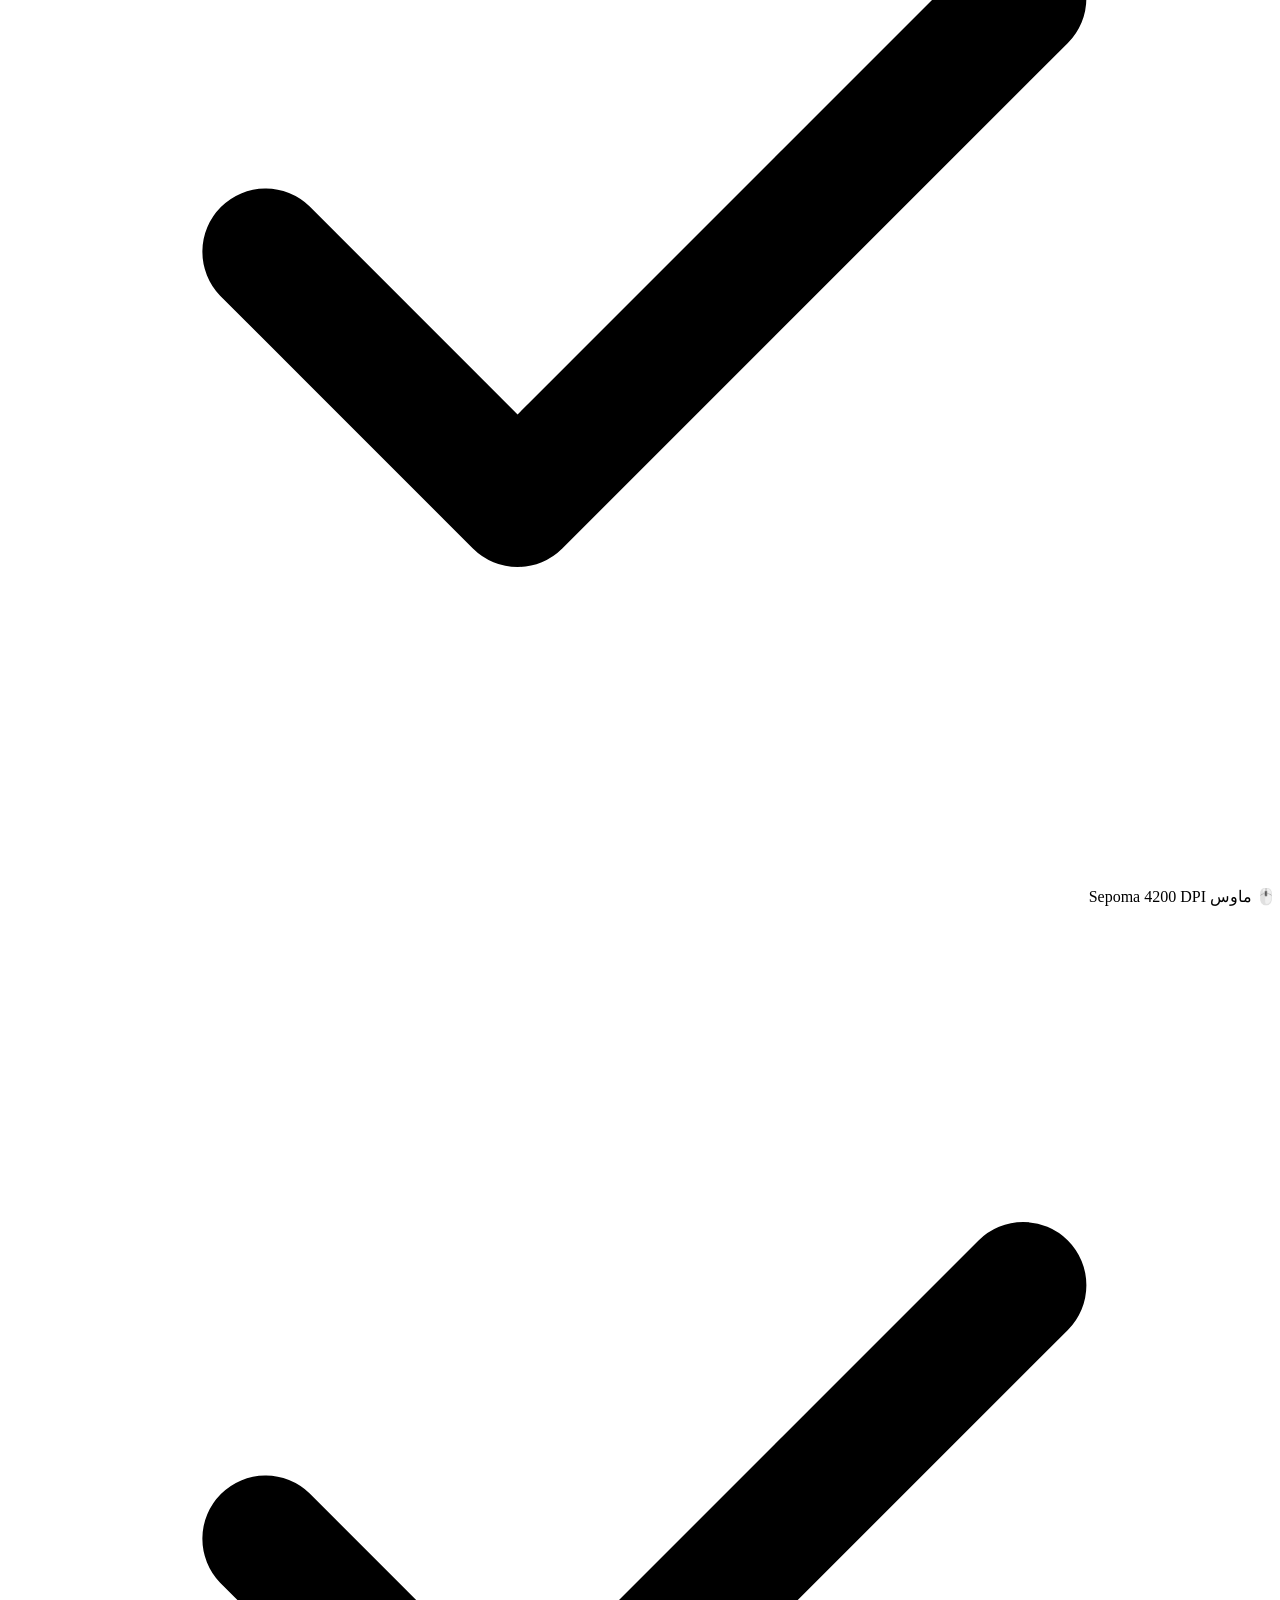
==== commit 2108dfdc: "Add thumbnail button for cover image" ====
--- a/index.html
+++ b/index.html
@@ -106,6 +106,7 @@
         </div>
         <div class="thumbnails grid grid-cols-5 gap-2">
           <button class="thumb thumb-video active" data-thumb="0"><img src="jedelclavier1.webp" alt="فيديو"><div class="thumb-play-icon"><svg class="w-4 h-4" viewBox="0 0 24 24" fill="currentColor"><path d="M8 5v14l11-7z"/></svg></div></button>
+          <button class="thumb" data-thumb="1"><img src="cover.jpg" alt="thumbails cover"></button>
           <button class="thumb" data-thumb="1"><img src="jedelclavier1.webp" alt="كيبورد"></button>
           <button class="thumb" data-thumb="2"><img src="mouse.webp" alt="ماوس"></button>
           <button class="thumb" data-thumb="3"><img src="usbhub.webp" alt="USB Hub"></button>
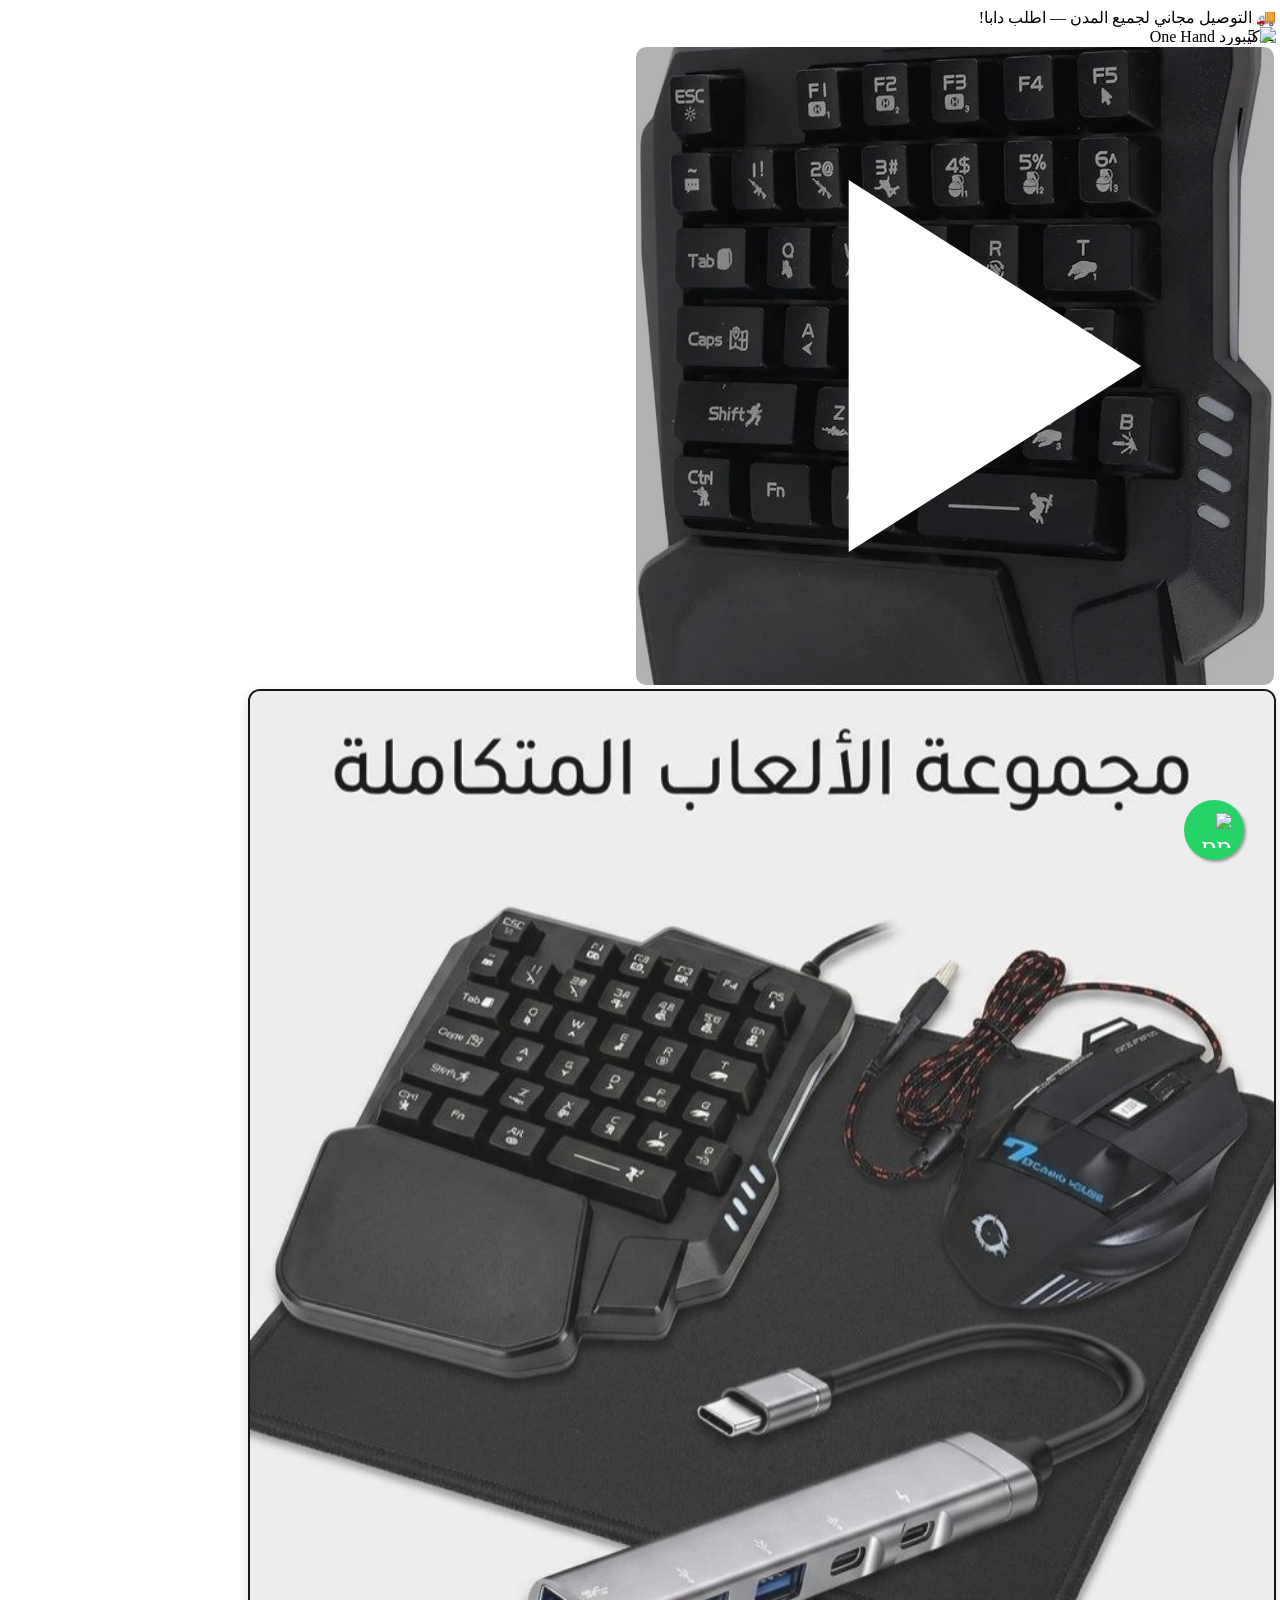
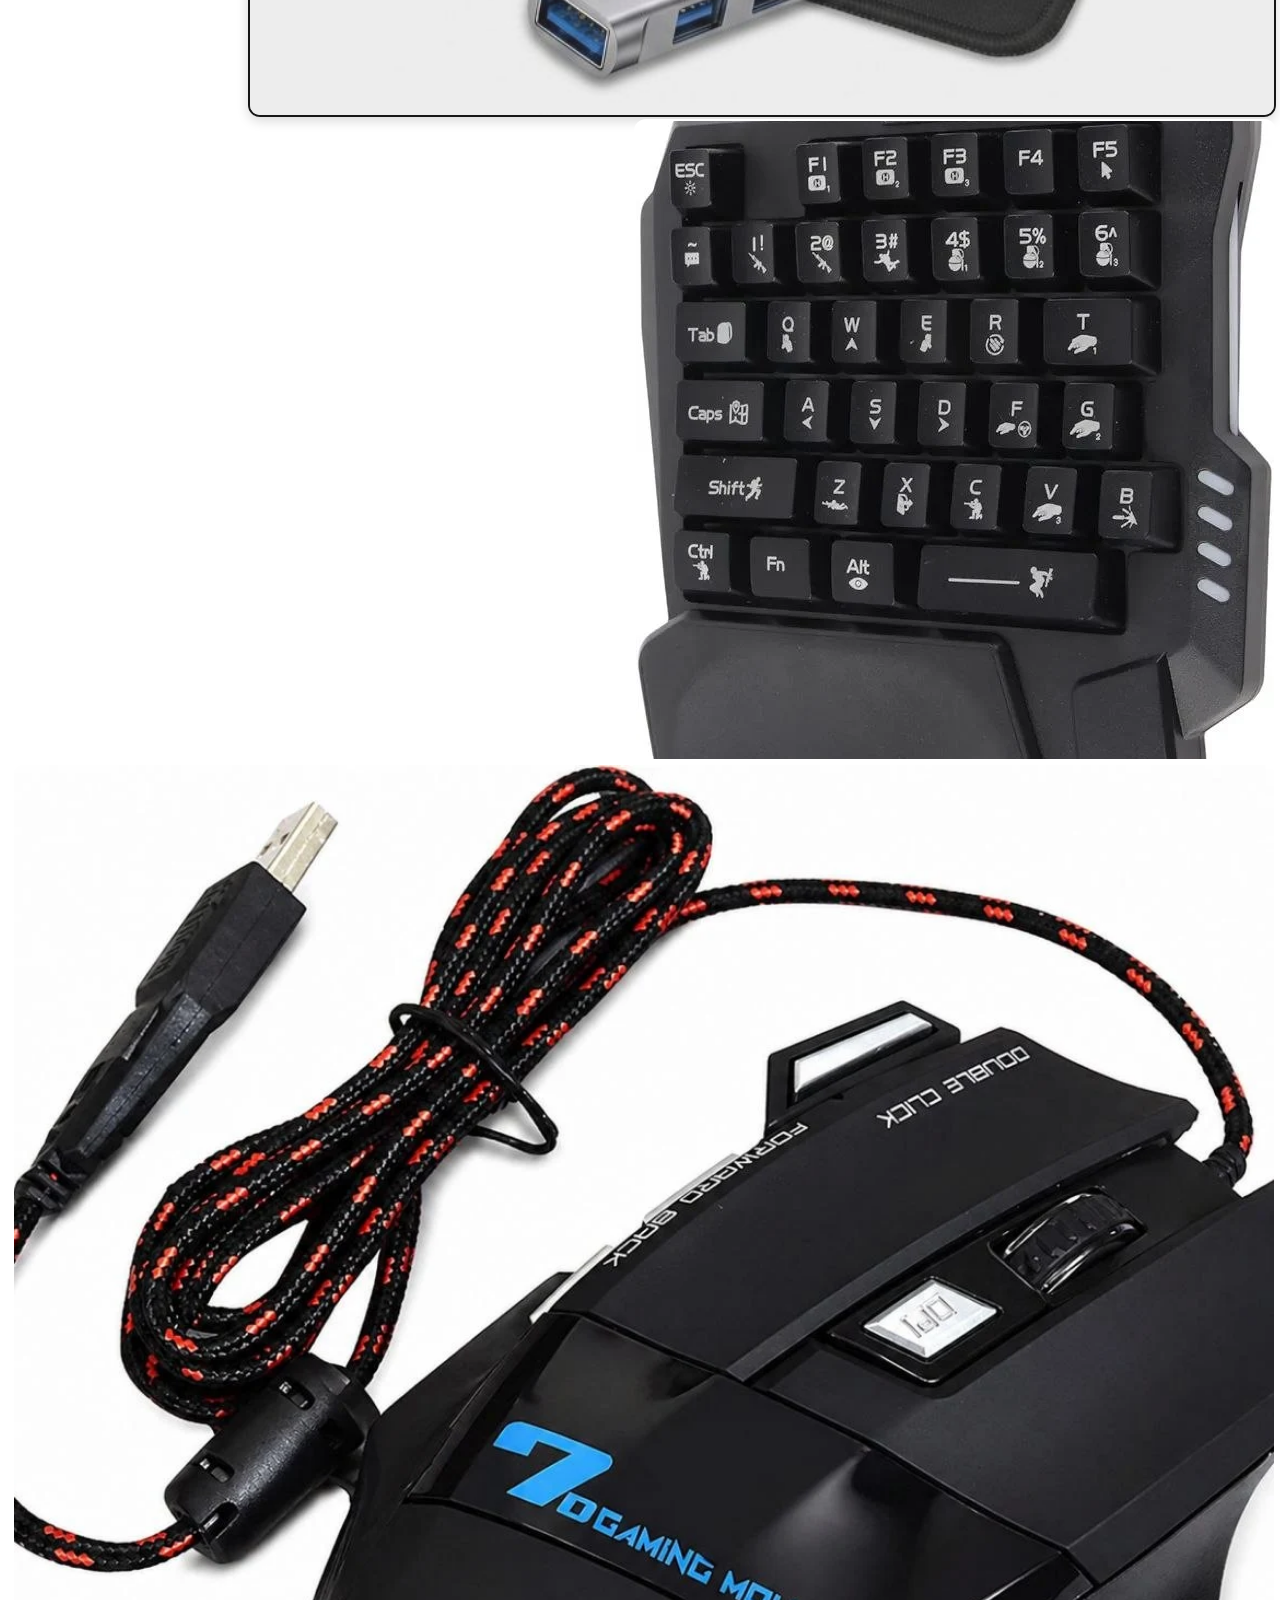
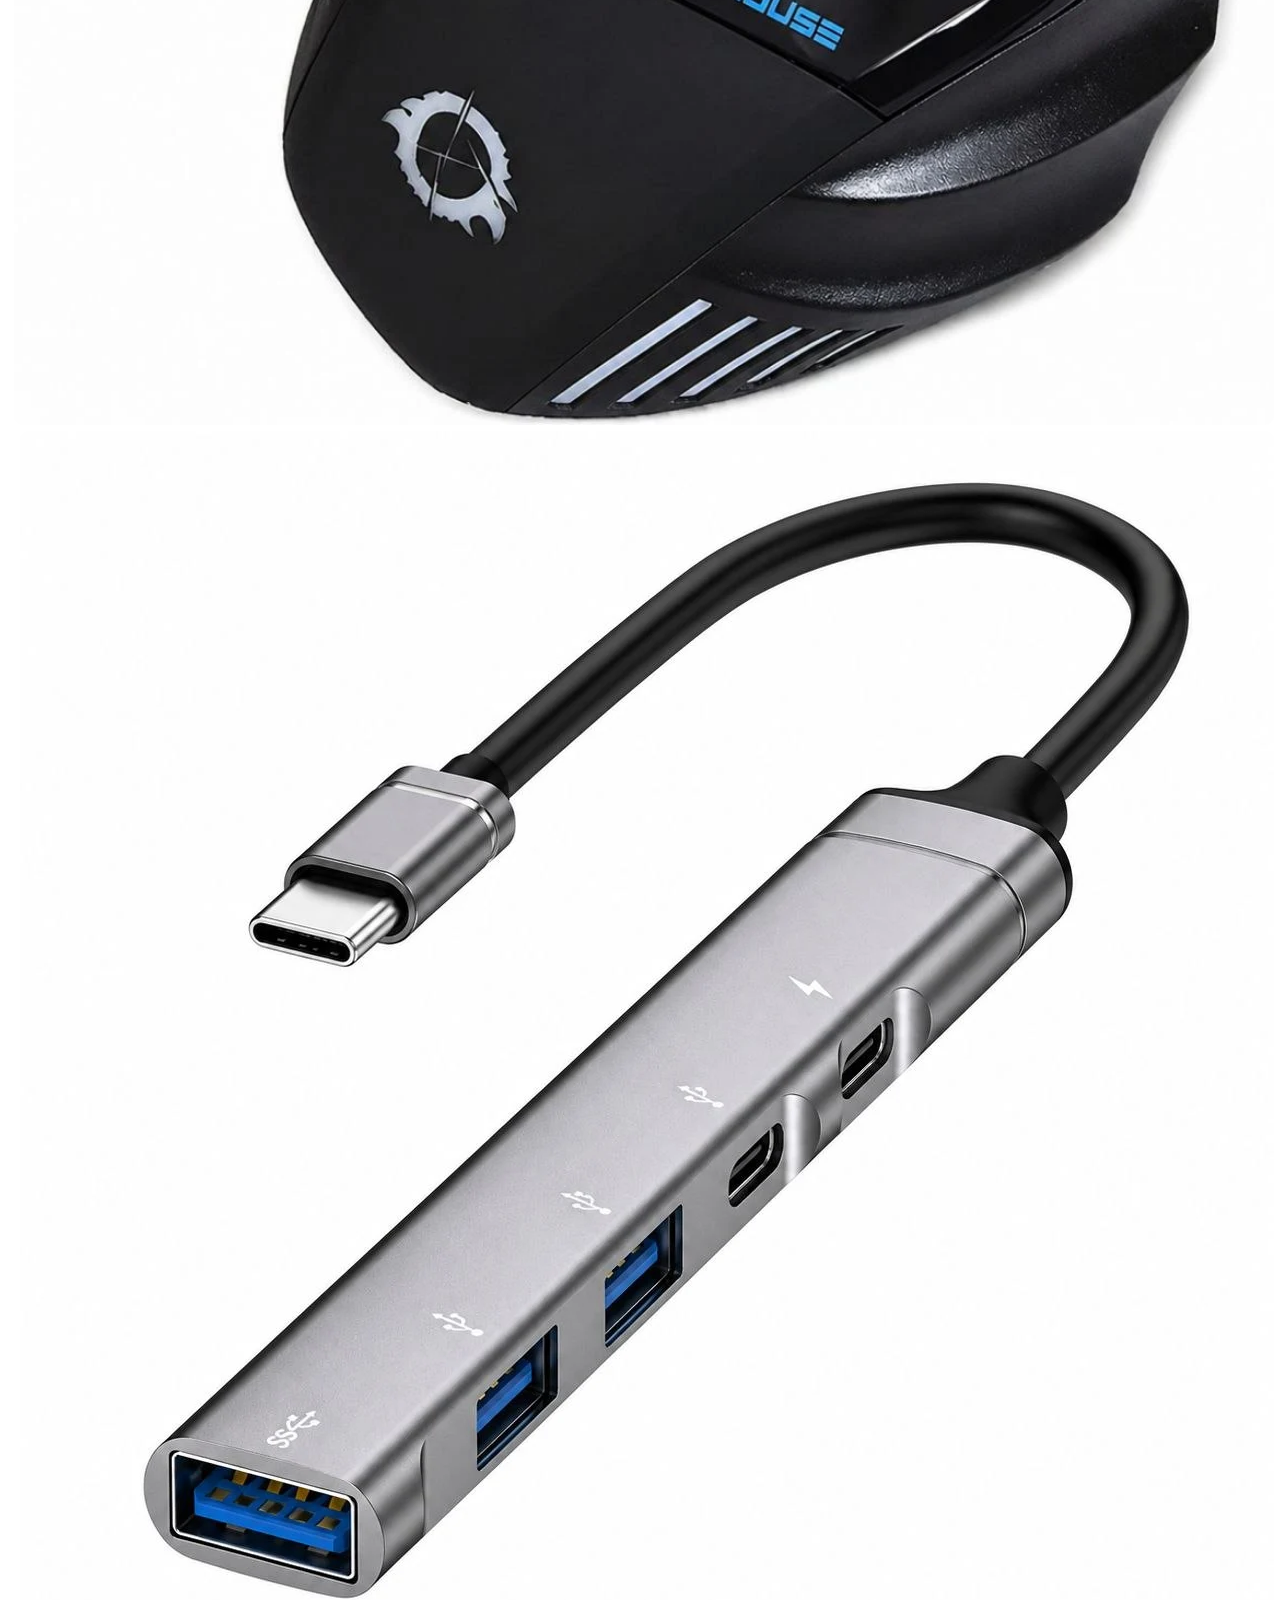
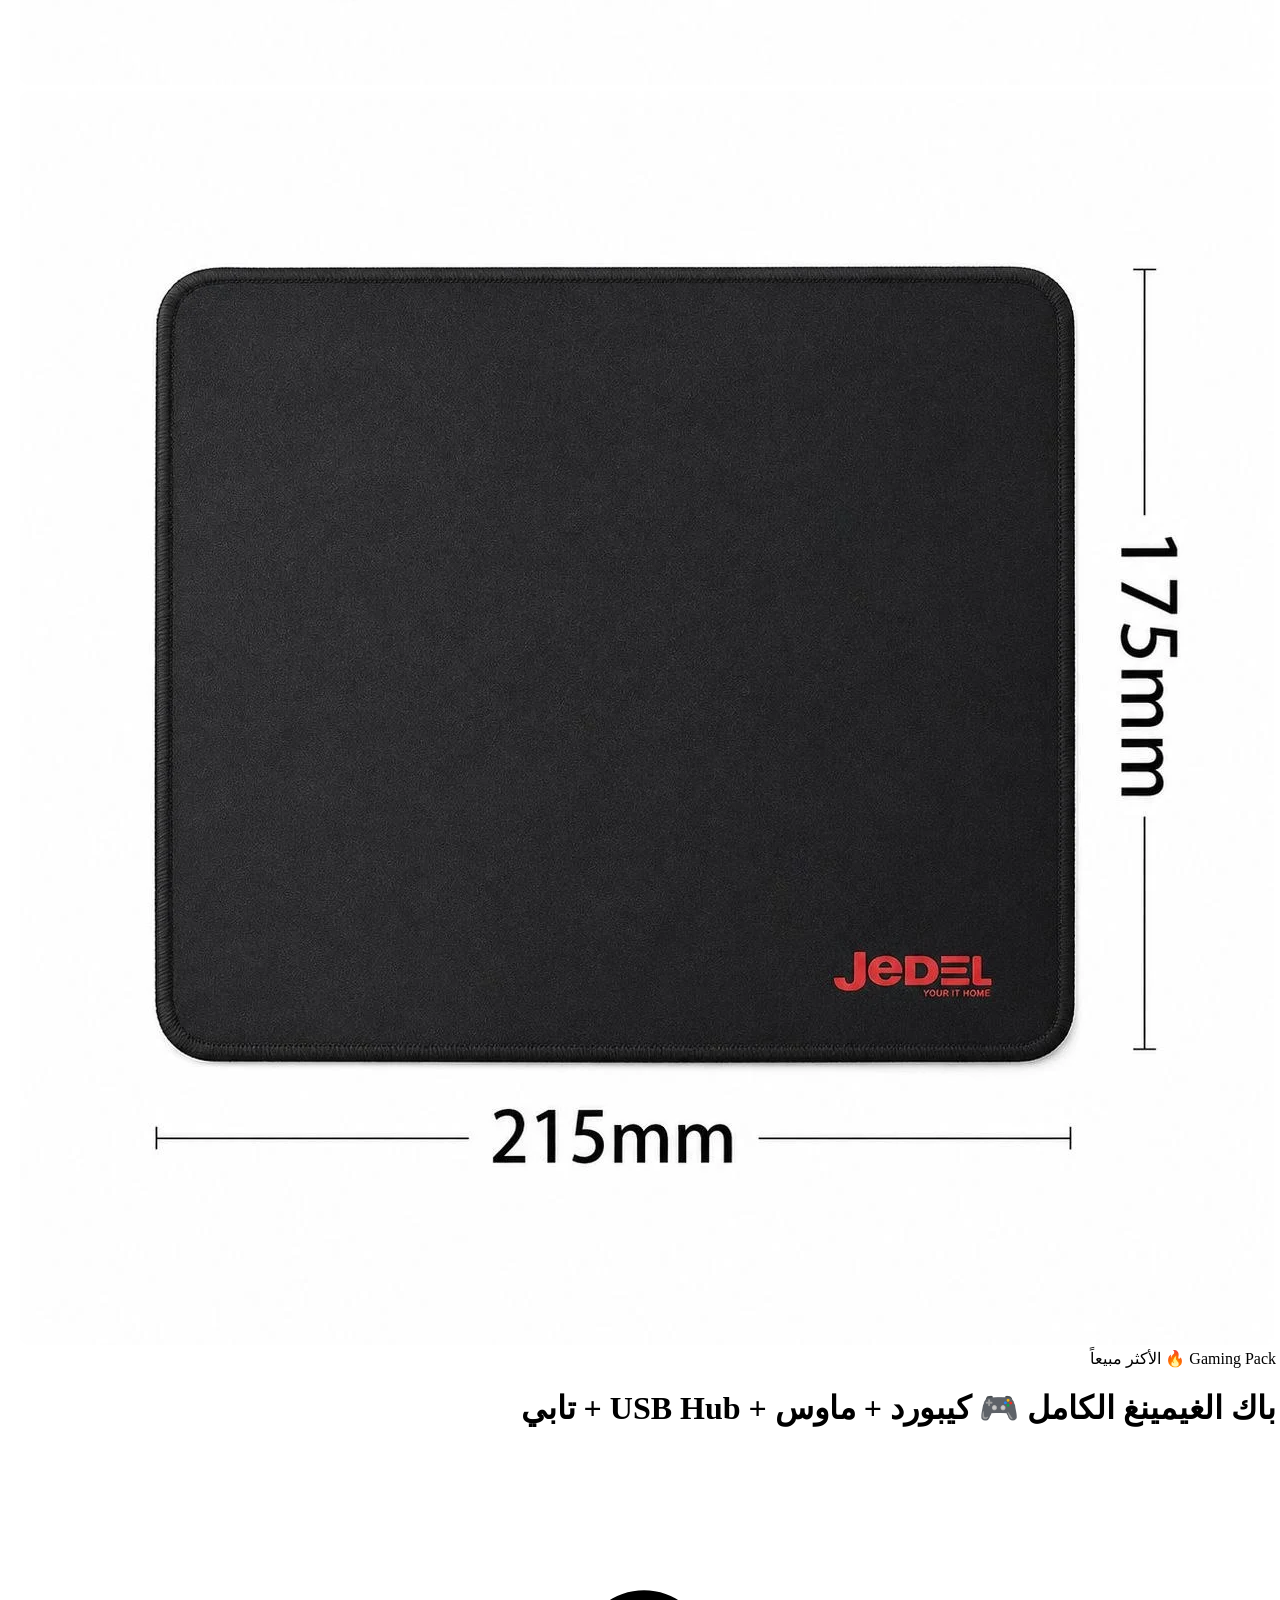
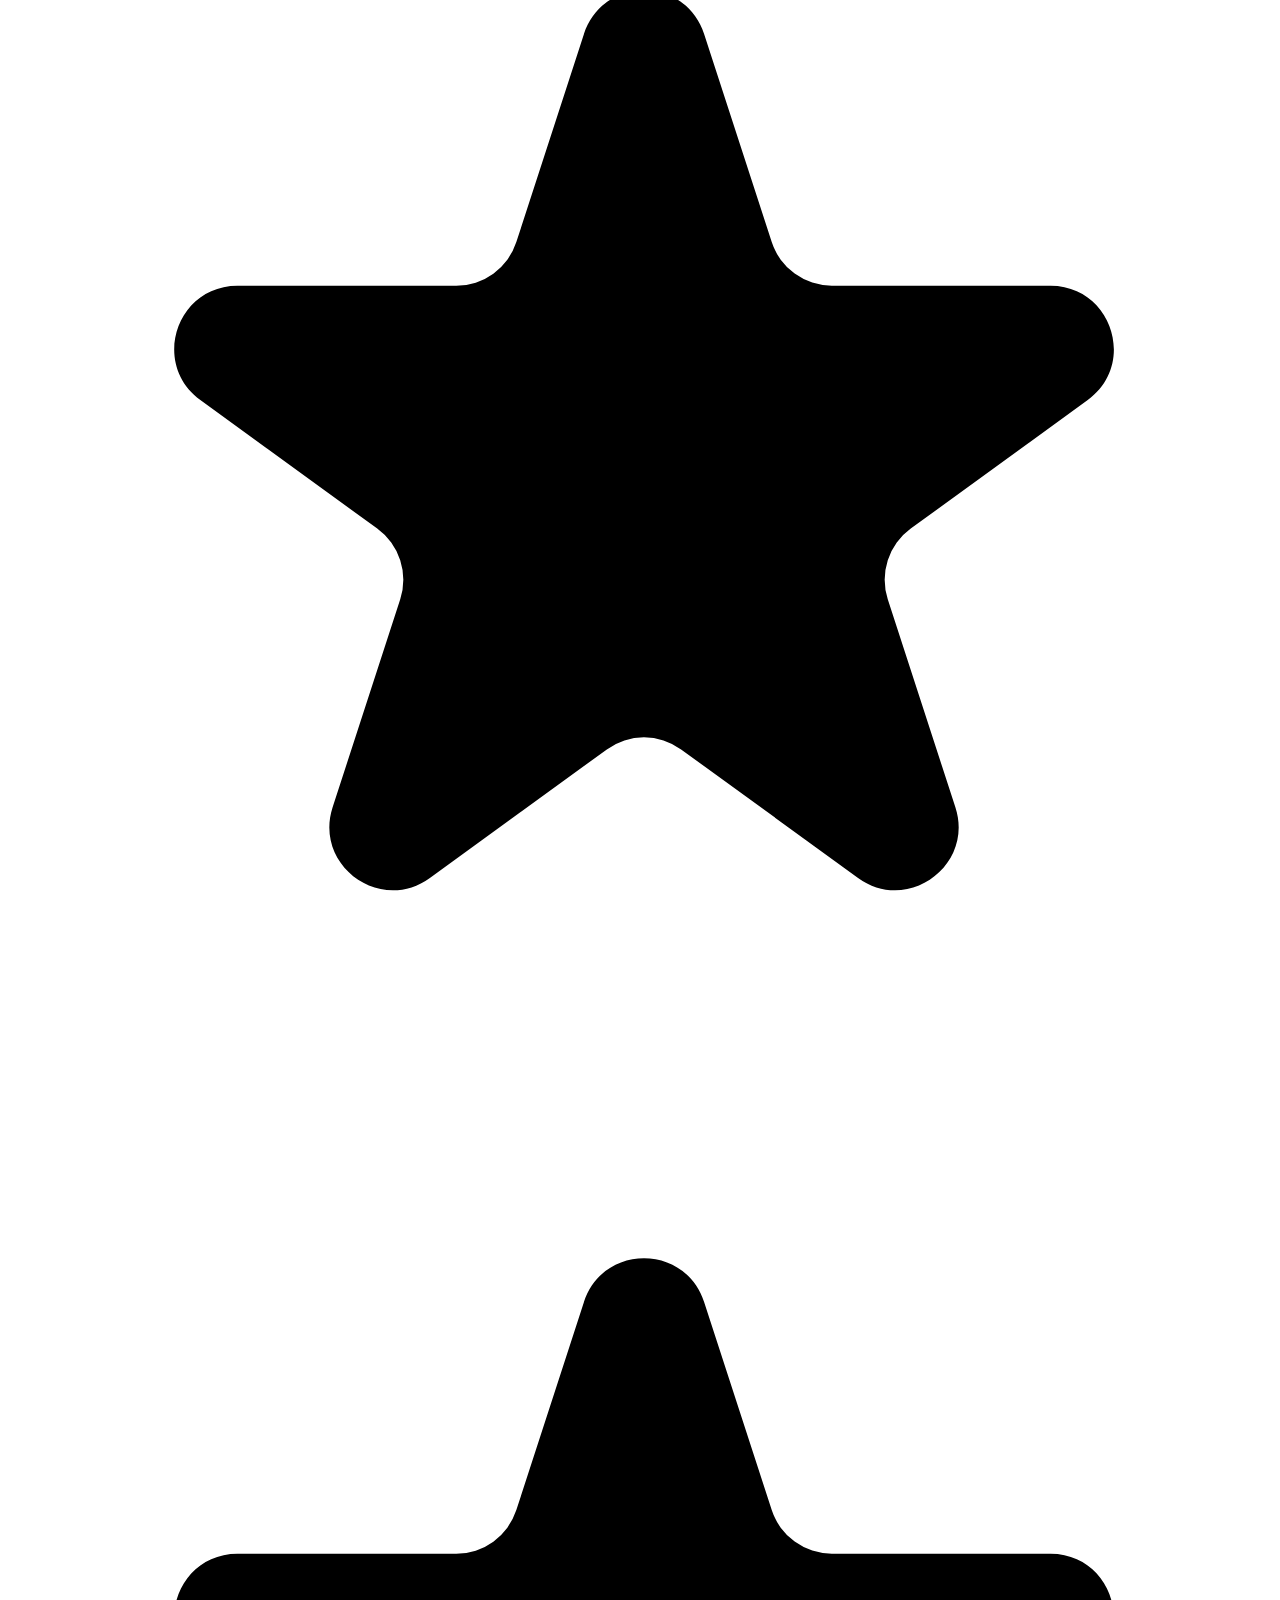
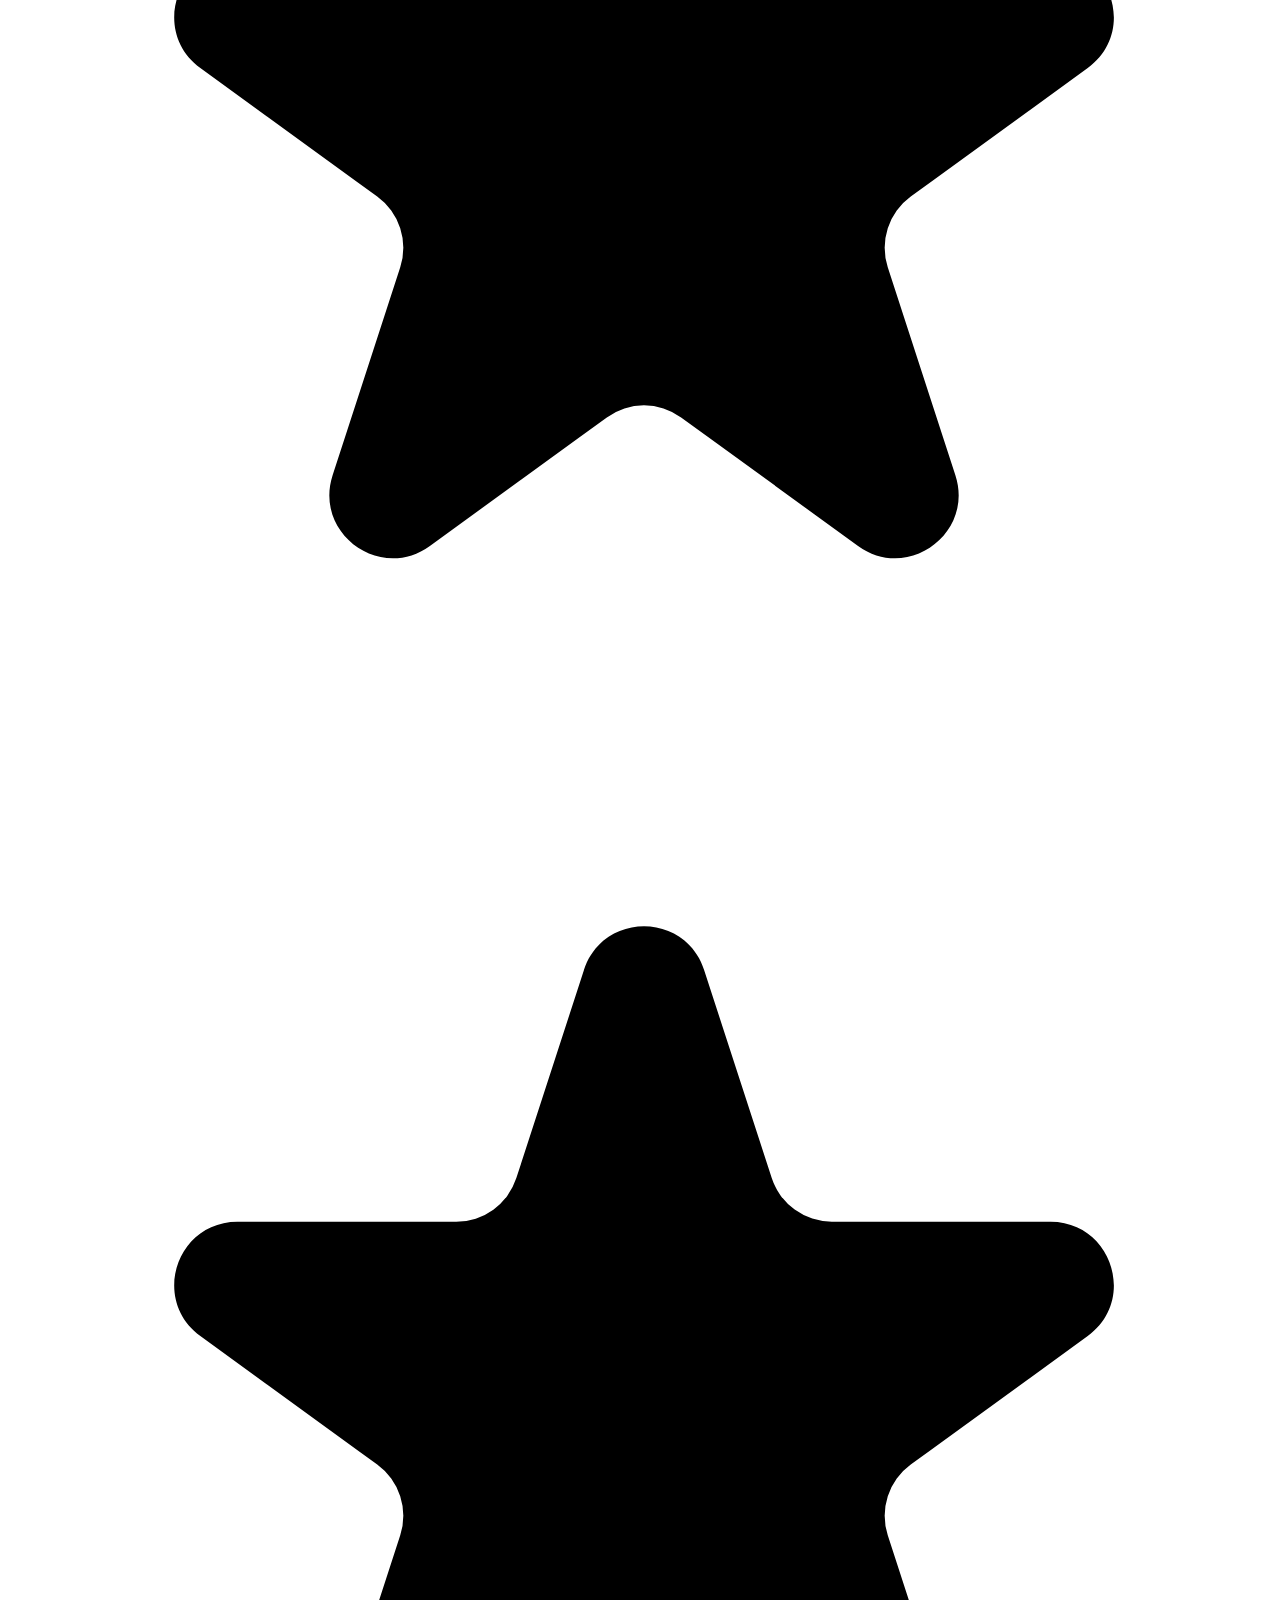
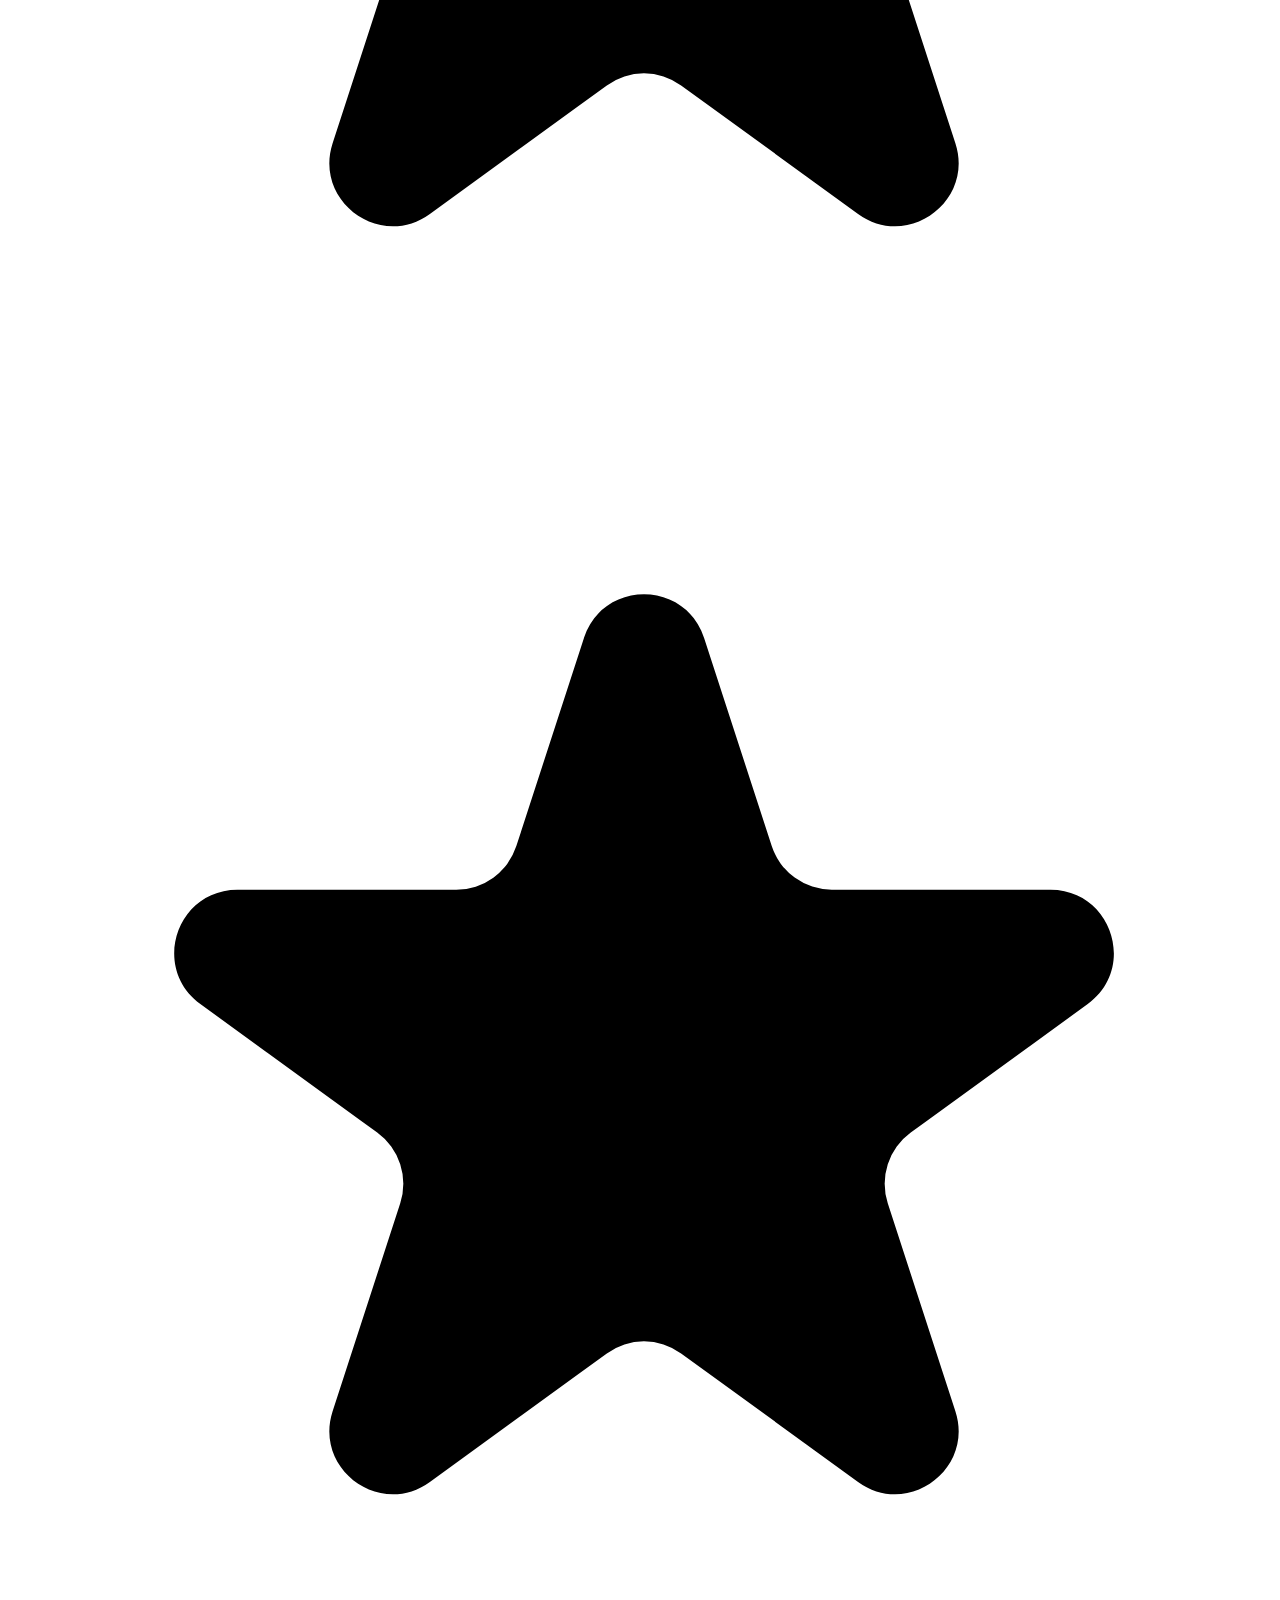
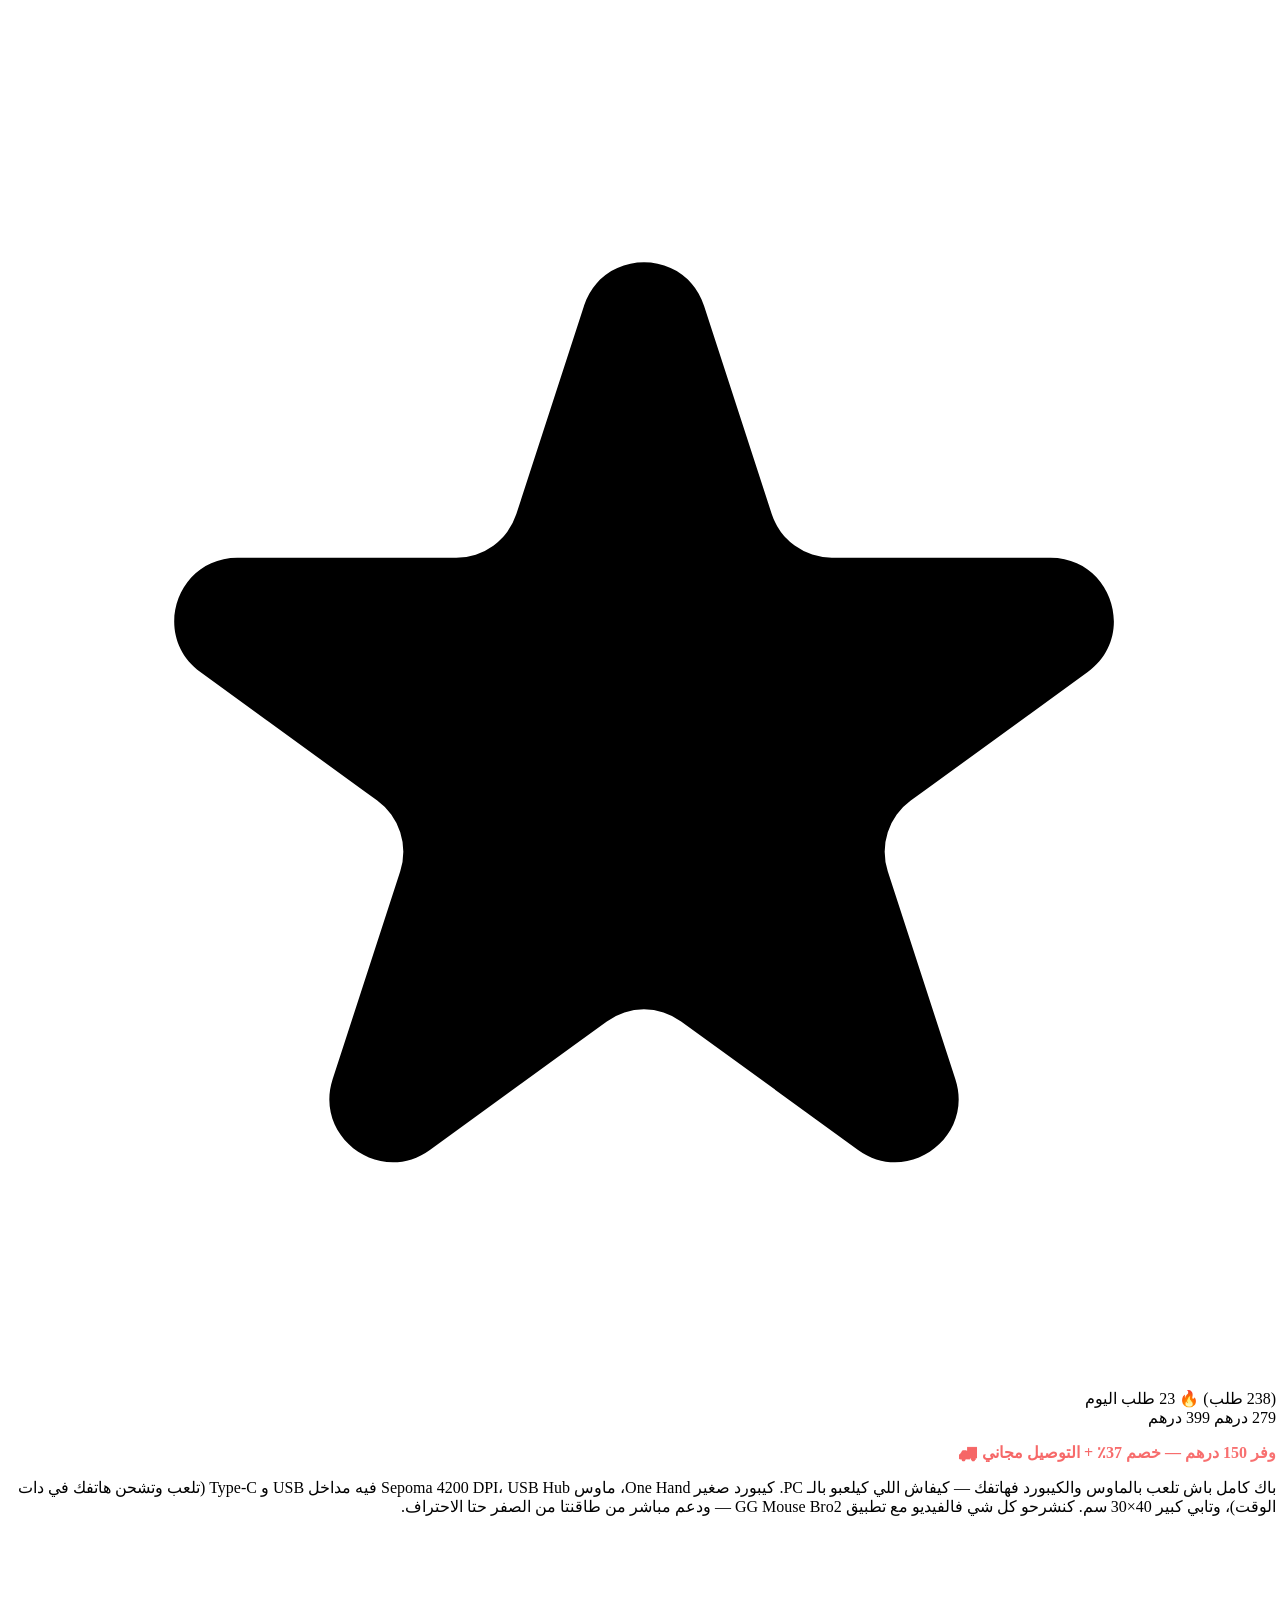
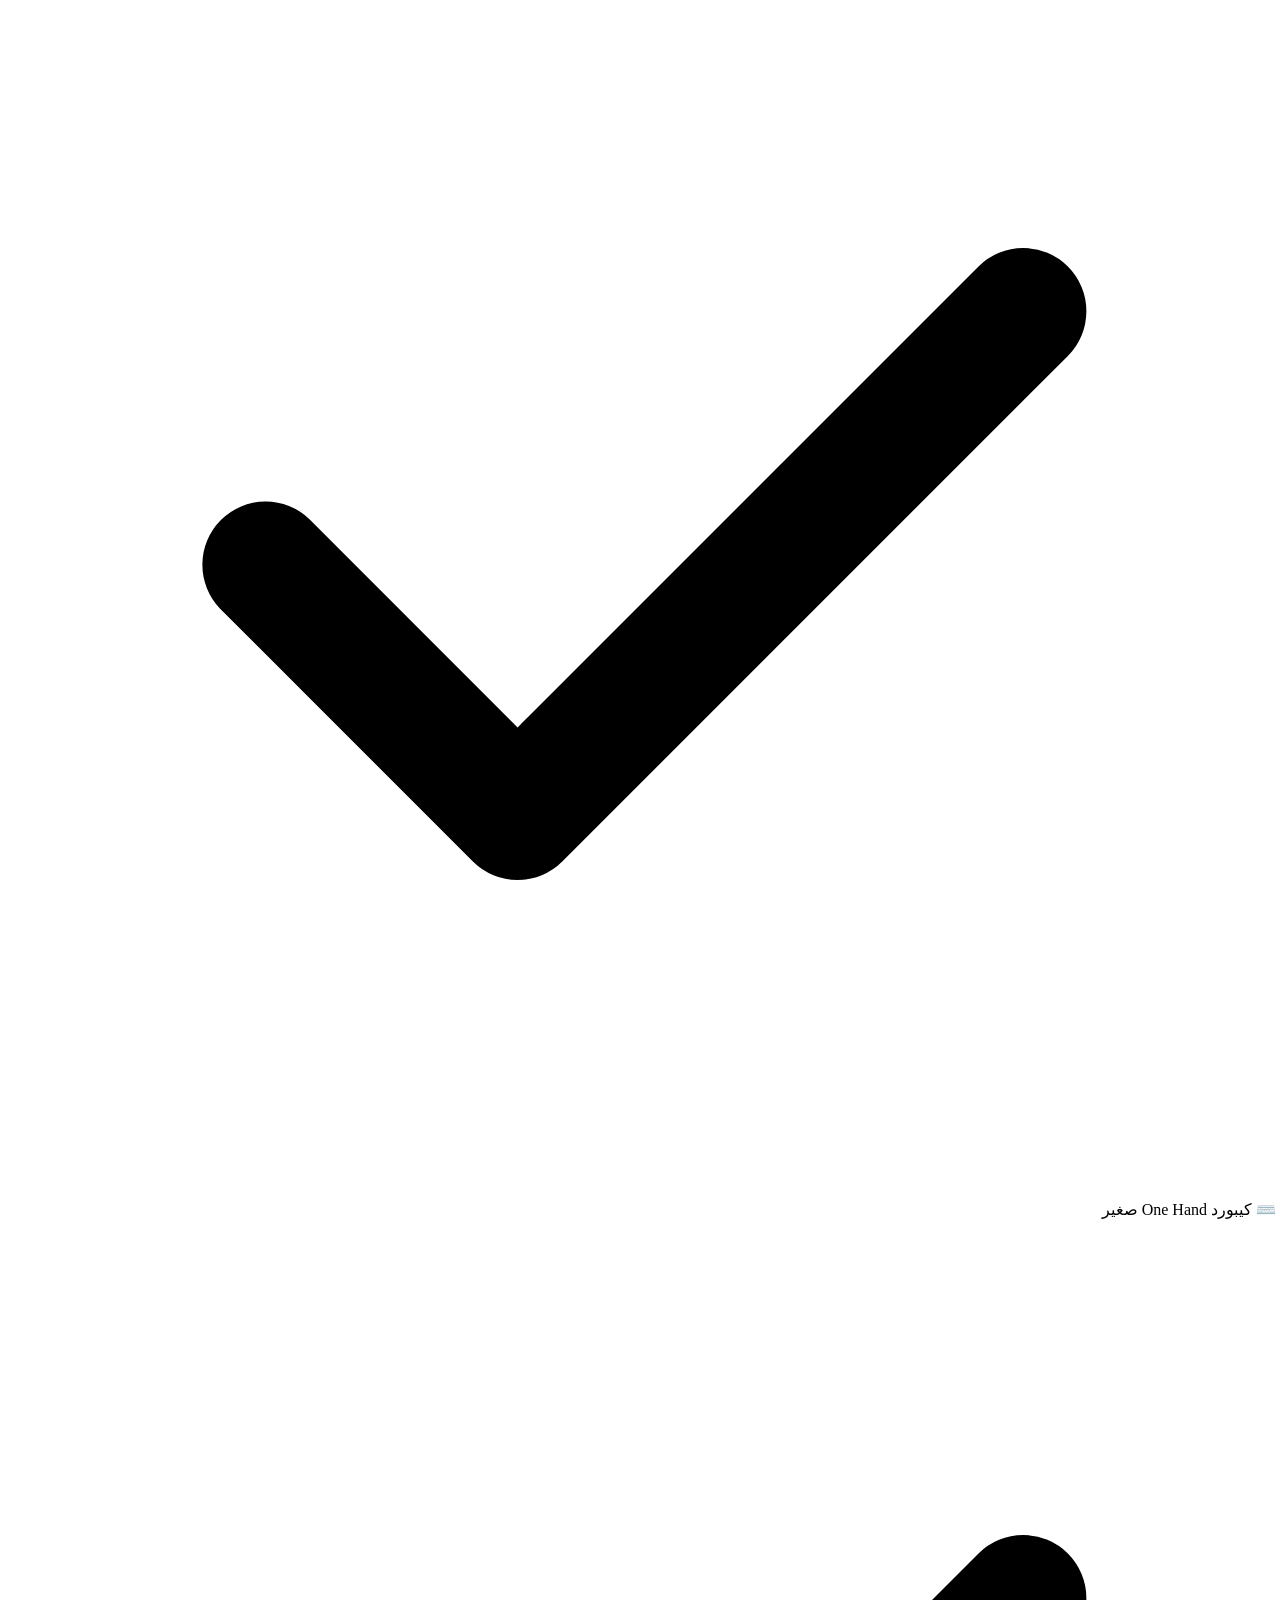
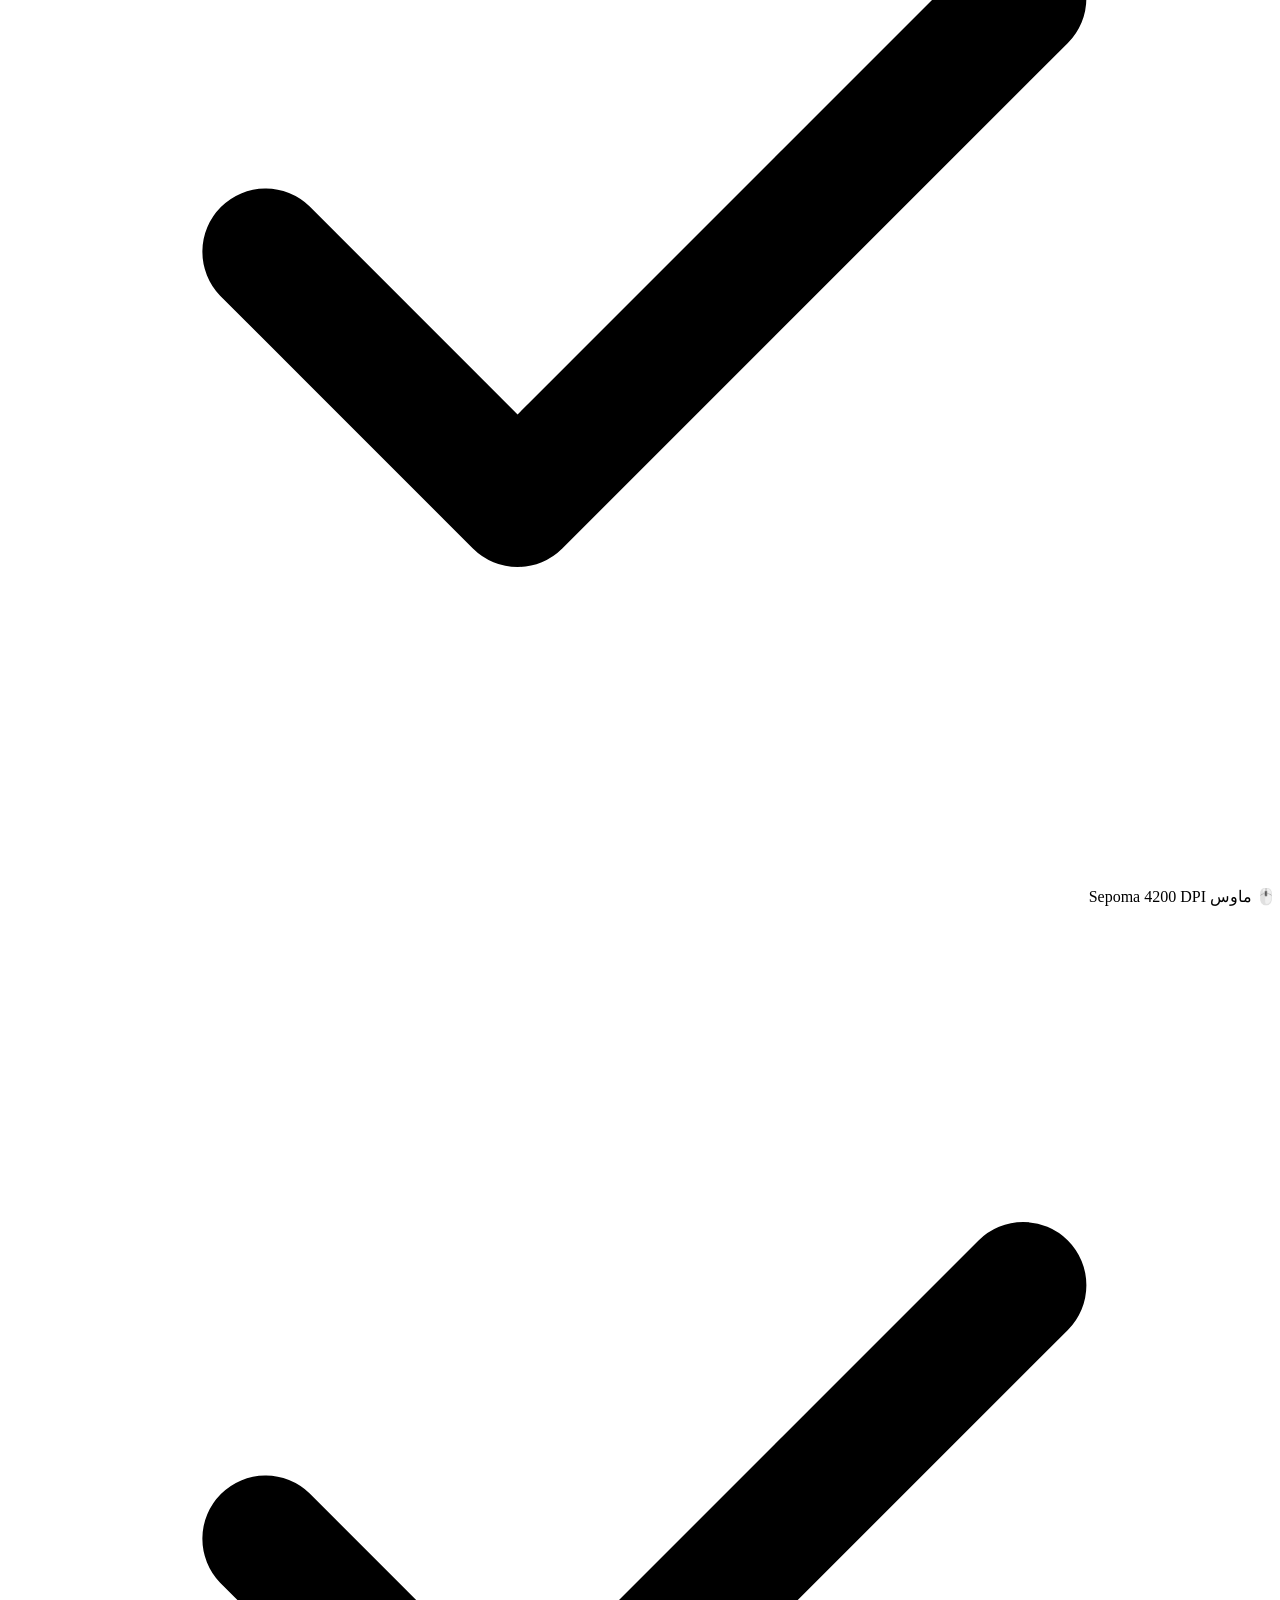
==== commit 08e6dd62: "Add new slide and update thumbnail buttons" ====
--- a/index.html
+++ b/index.html
@@ -96,6 +96,7 @@
               </button>
             </div>
           </div>
+          <div class="slide" data-slide="5"><img src="cover.webp" alt="كيبورد One Hand" class="w-full h-full object-cover"></div>
           <div class="slide" data-slide="1"><img src="jedelclavier1.webp" alt="كيبورد One Hand" class="w-full h-full object-cover"></div>
           <div class="slide" data-slide="2"><img src="mouse.webp" alt="ماوس Sepoma 4200 DPI" class="w-full h-full object-cover"></div>
           <div class="slide" data-slide="3"><img src="usbhub.webp" alt="USB Hub" class="w-full h-full object-cover"></div>
@@ -106,7 +107,7 @@
         </div>
         <div class="thumbnails grid grid-cols-5 gap-2">
           <button class="thumb thumb-video active" data-thumb="0"><img src="jedelclavier1.webp" alt="فيديو"><div class="thumb-play-icon"><svg class="w-4 h-4" viewBox="0 0 24 24" fill="currentColor"><path d="M8 5v14l11-7z"/></svg></div></button>
-          <button class="thumb" data-thumb="1"><img src="cover.jpg" alt="thumbails cover"></button>
+          <button class="thumb" data-thumb="5"><img src="cover.jpg" alt="thumbails cover"></button>
           <button class="thumb" data-thumb="1"><img src="jedelclavier1.webp" alt="كيبورد"></button>
           <button class="thumb" data-thumb="2"><img src="mouse.webp" alt="ماوس"></button>
           <button class="thumb" data-thumb="3"><img src="usbhub.webp" alt="USB Hub"></button>
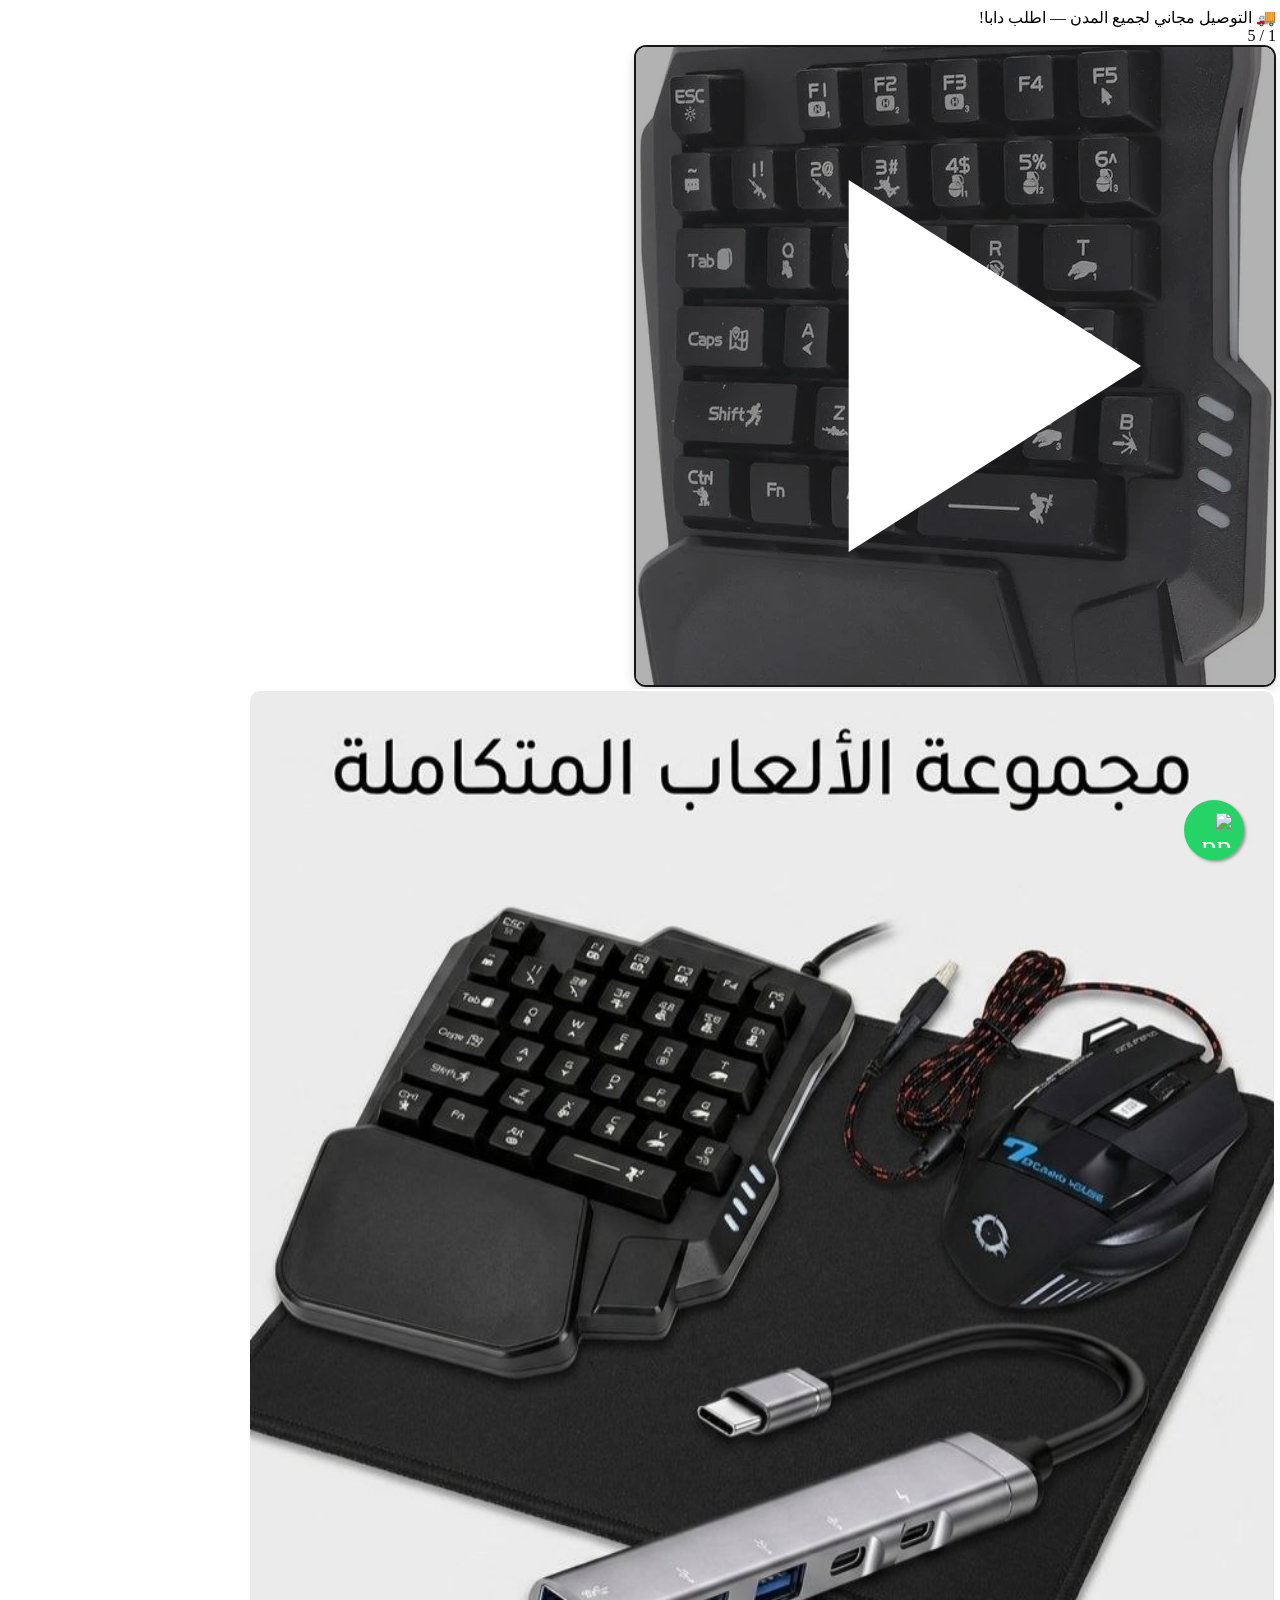
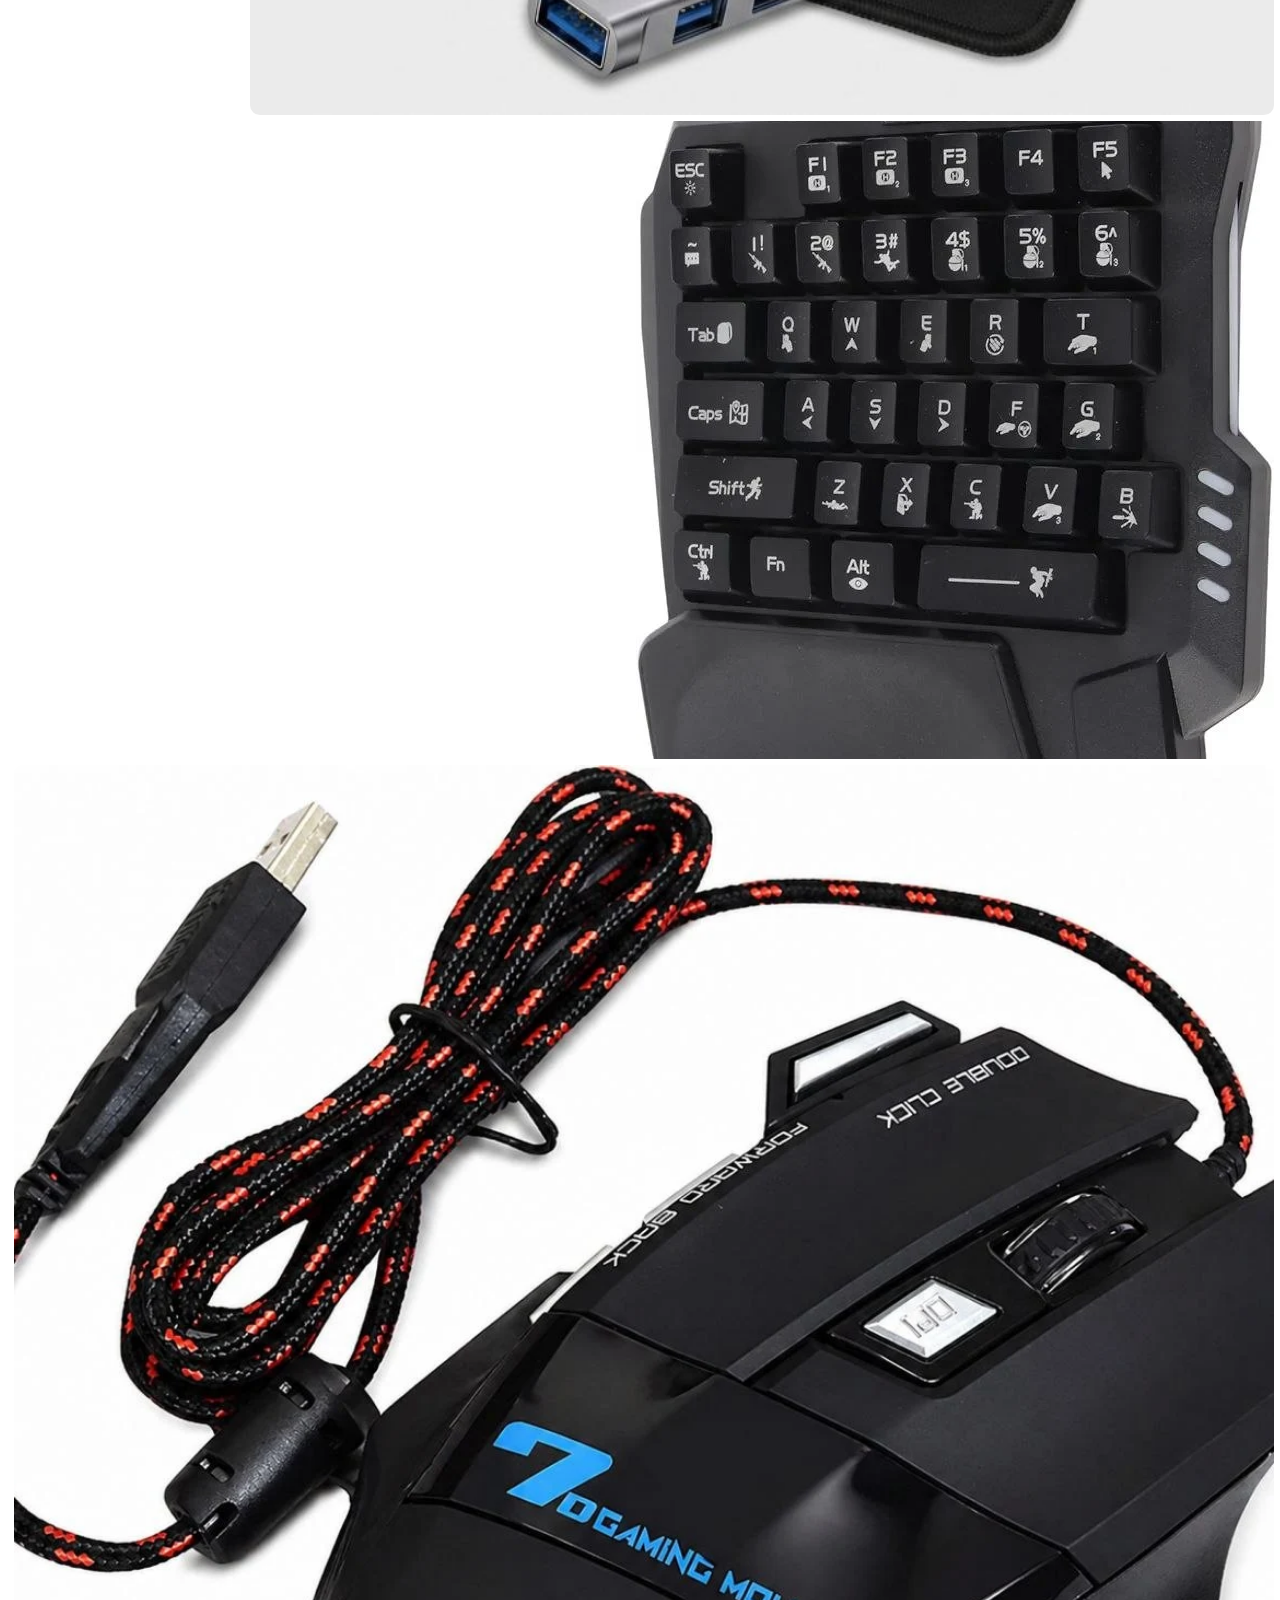
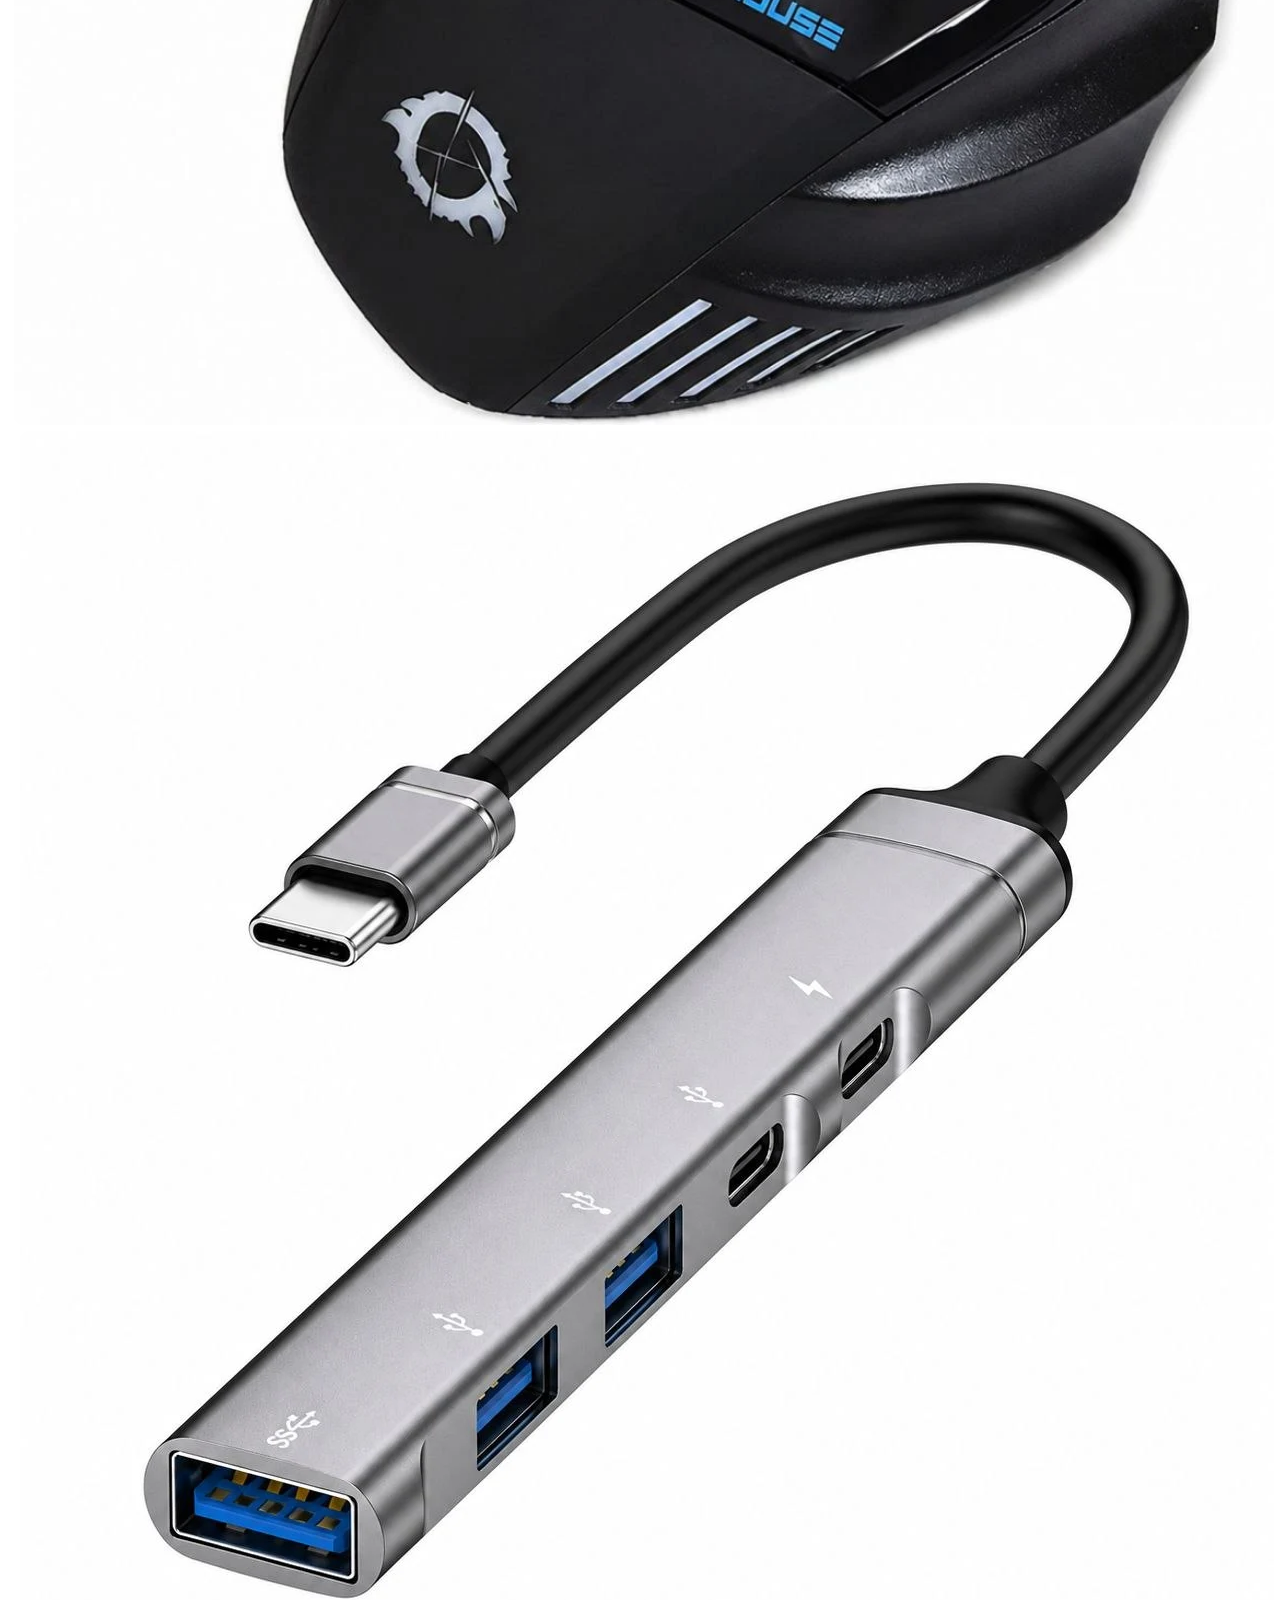
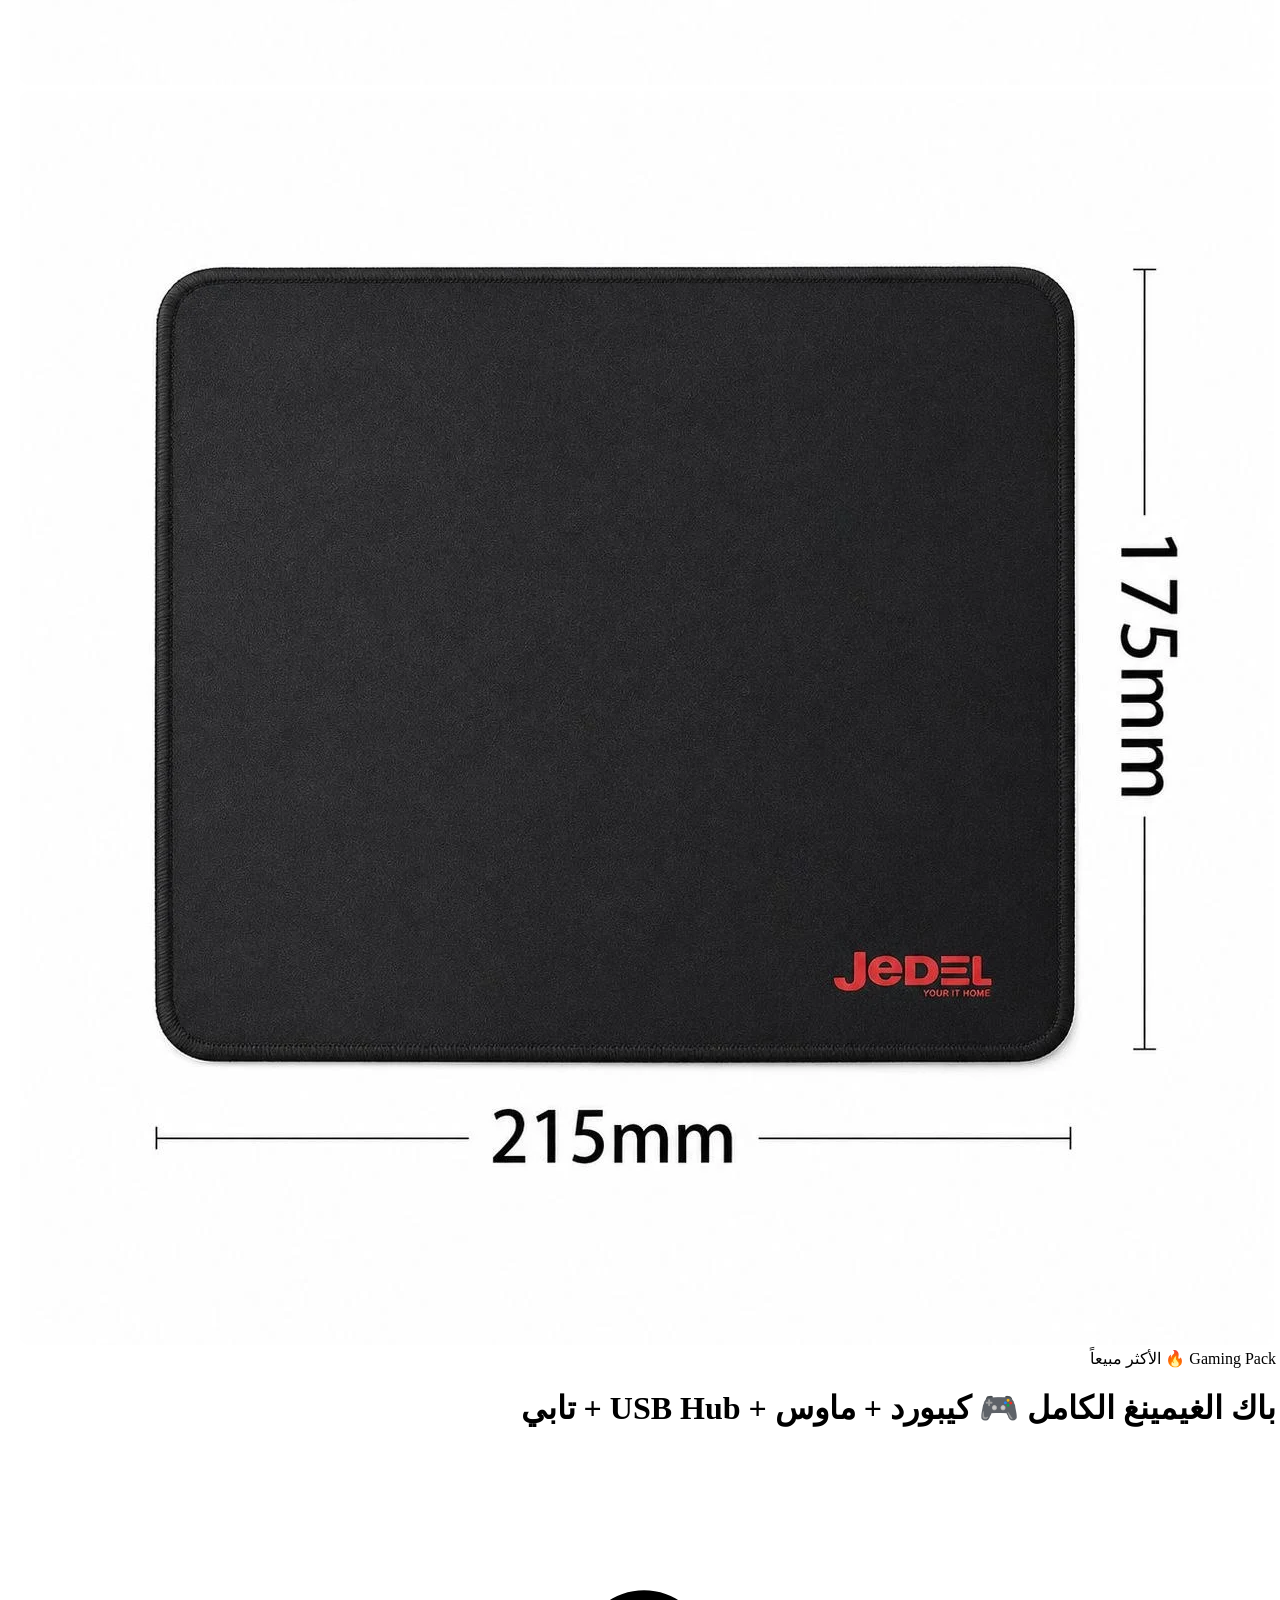
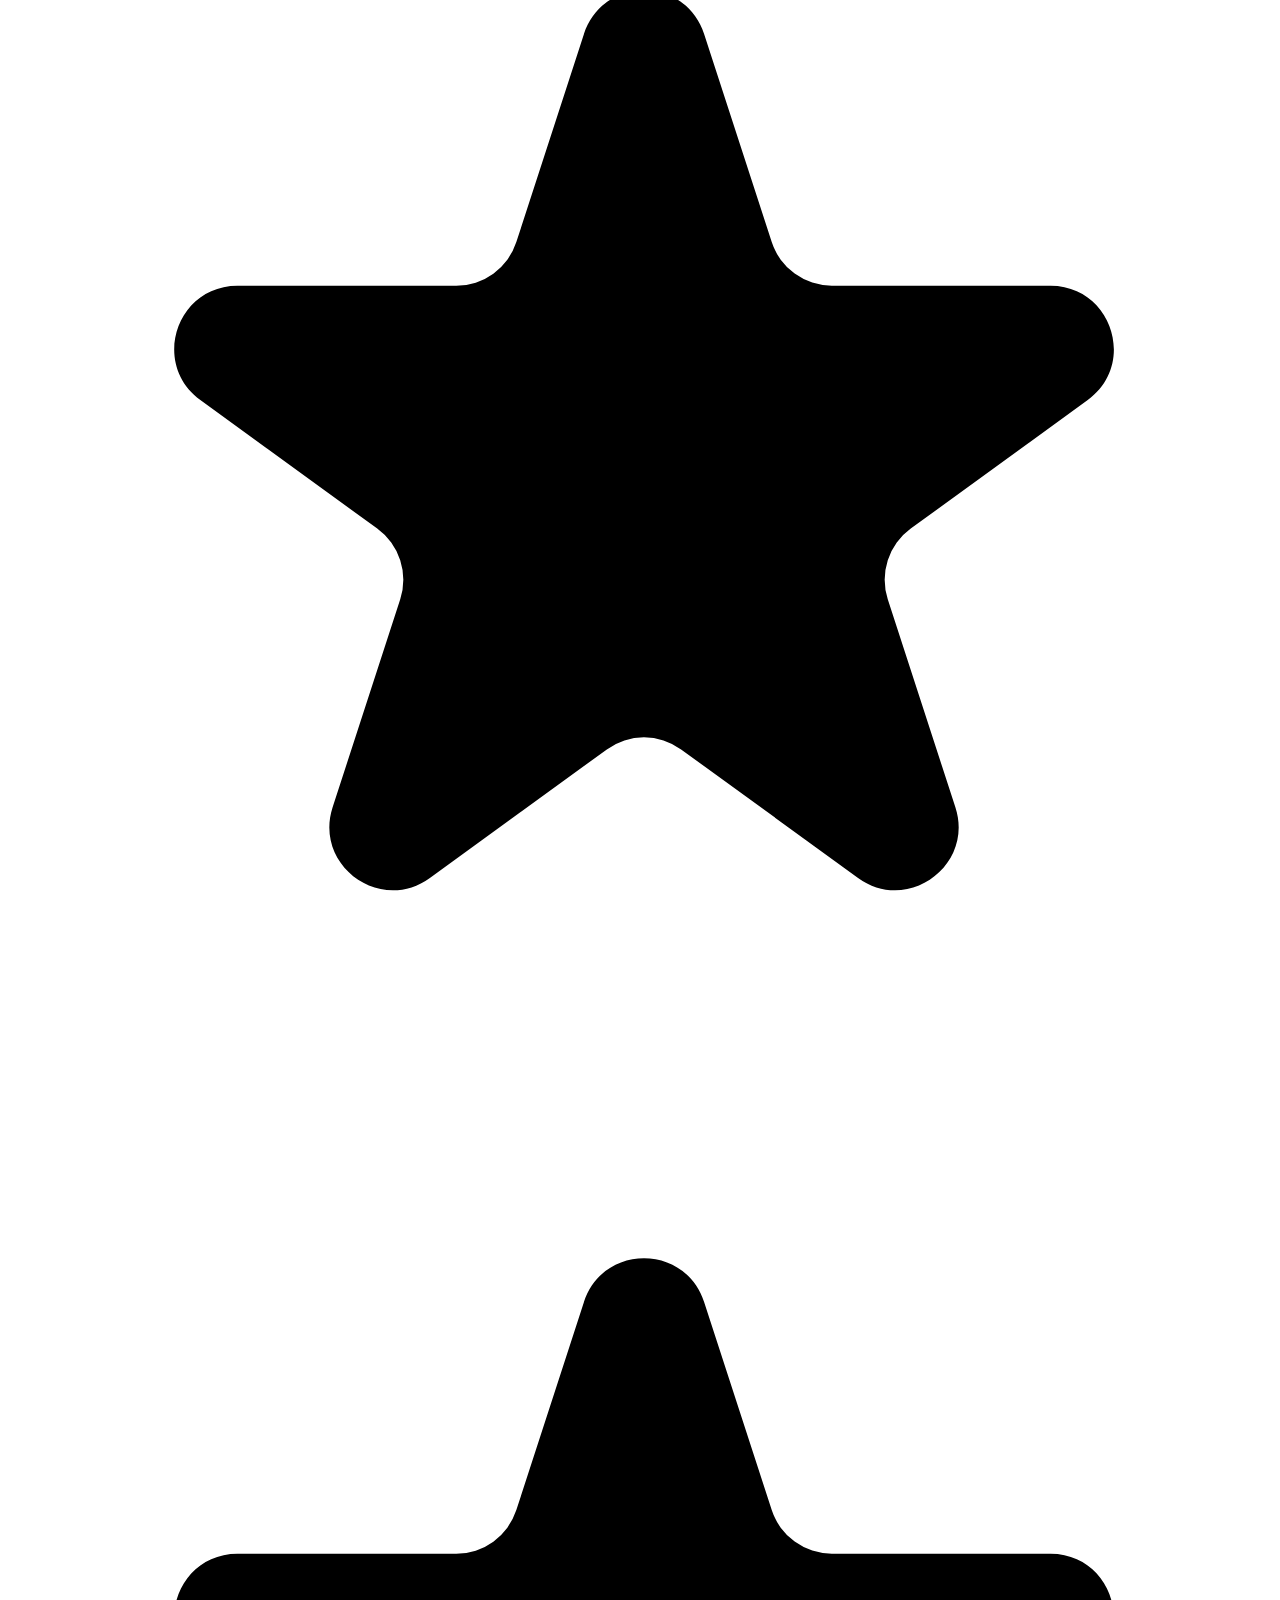
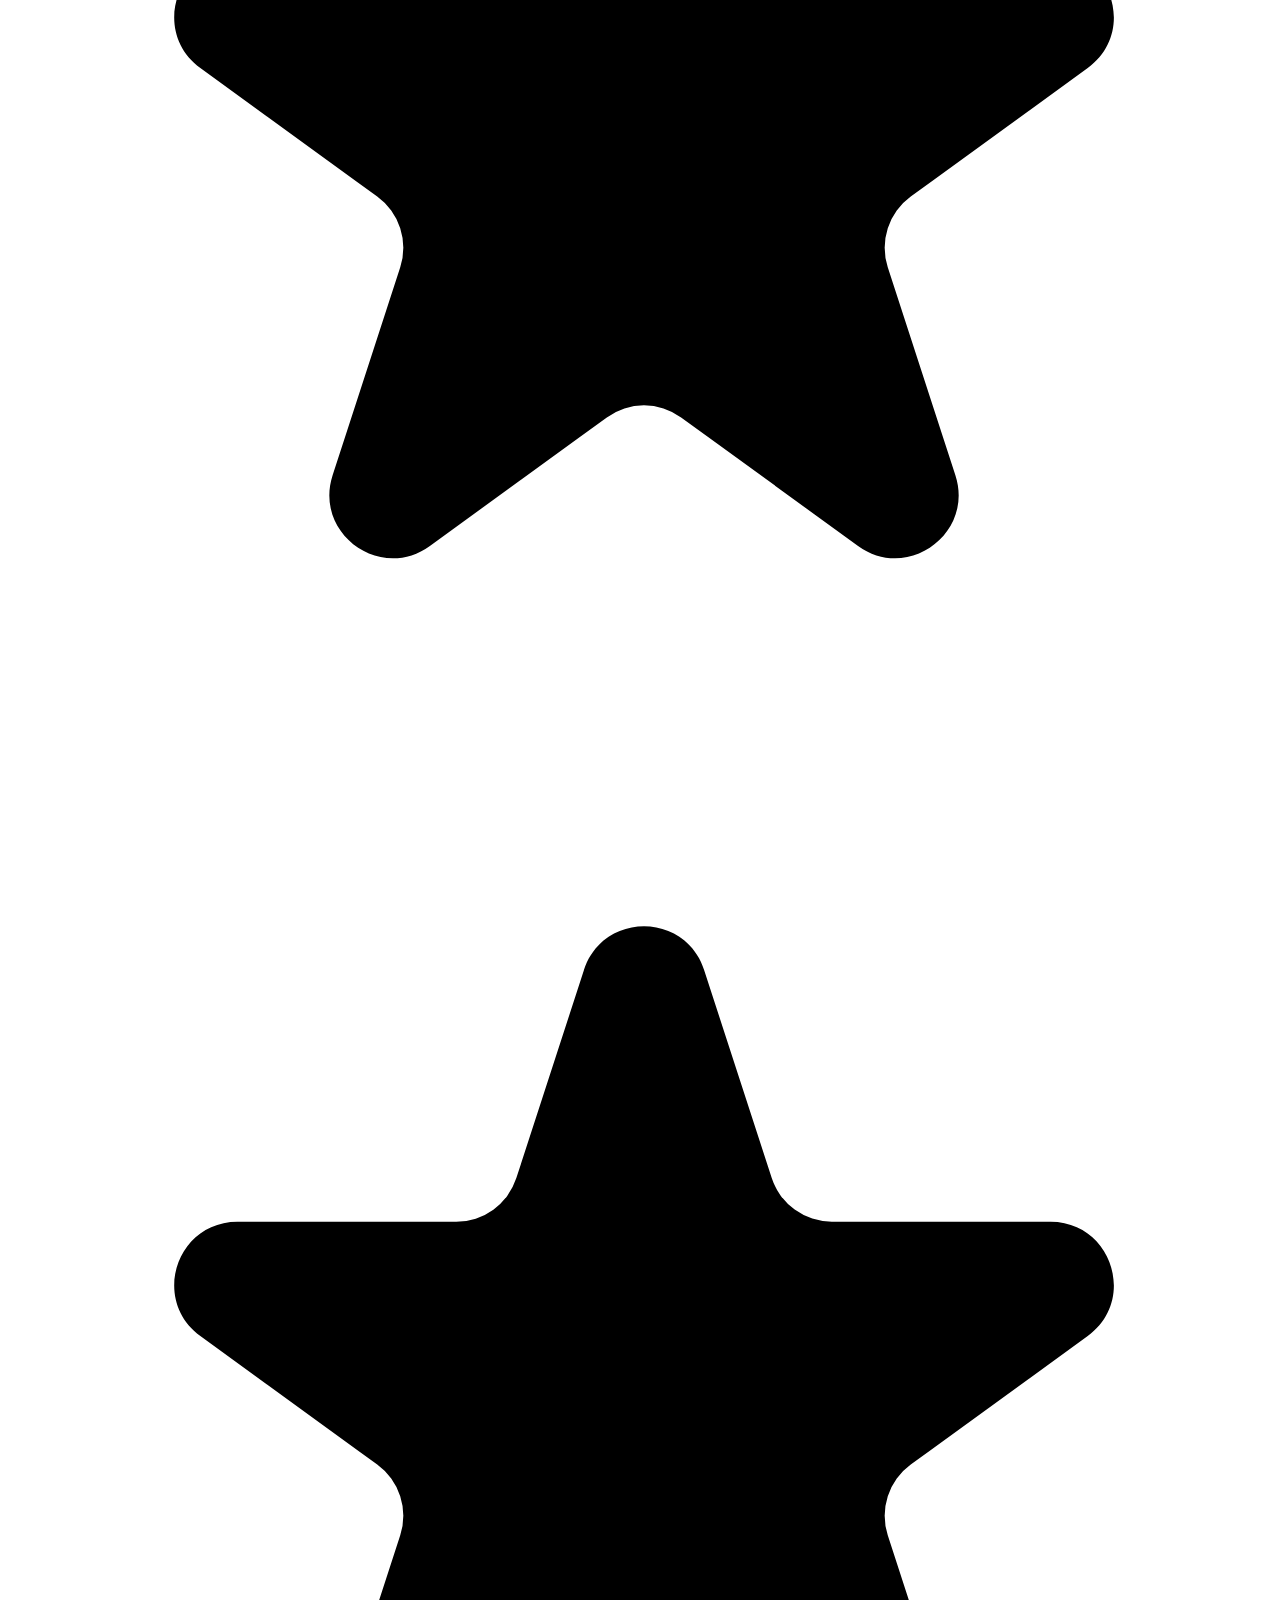
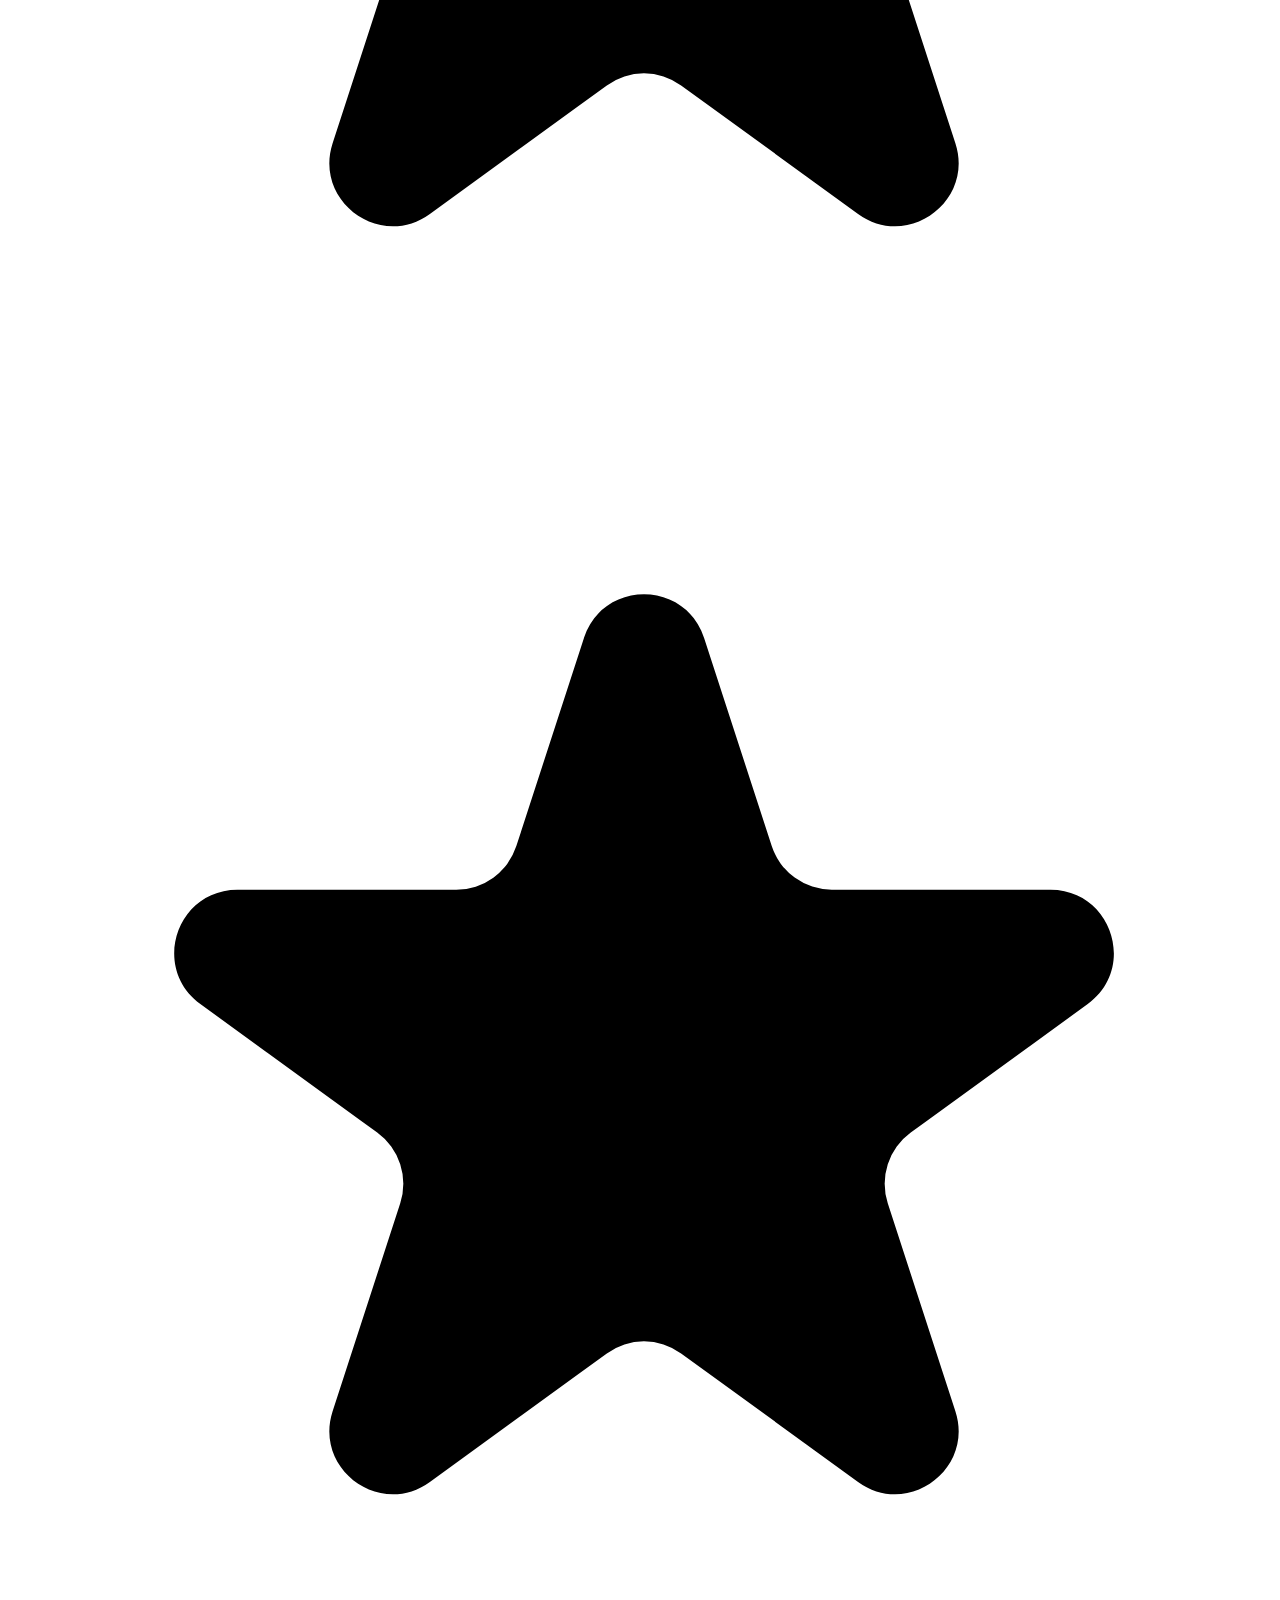
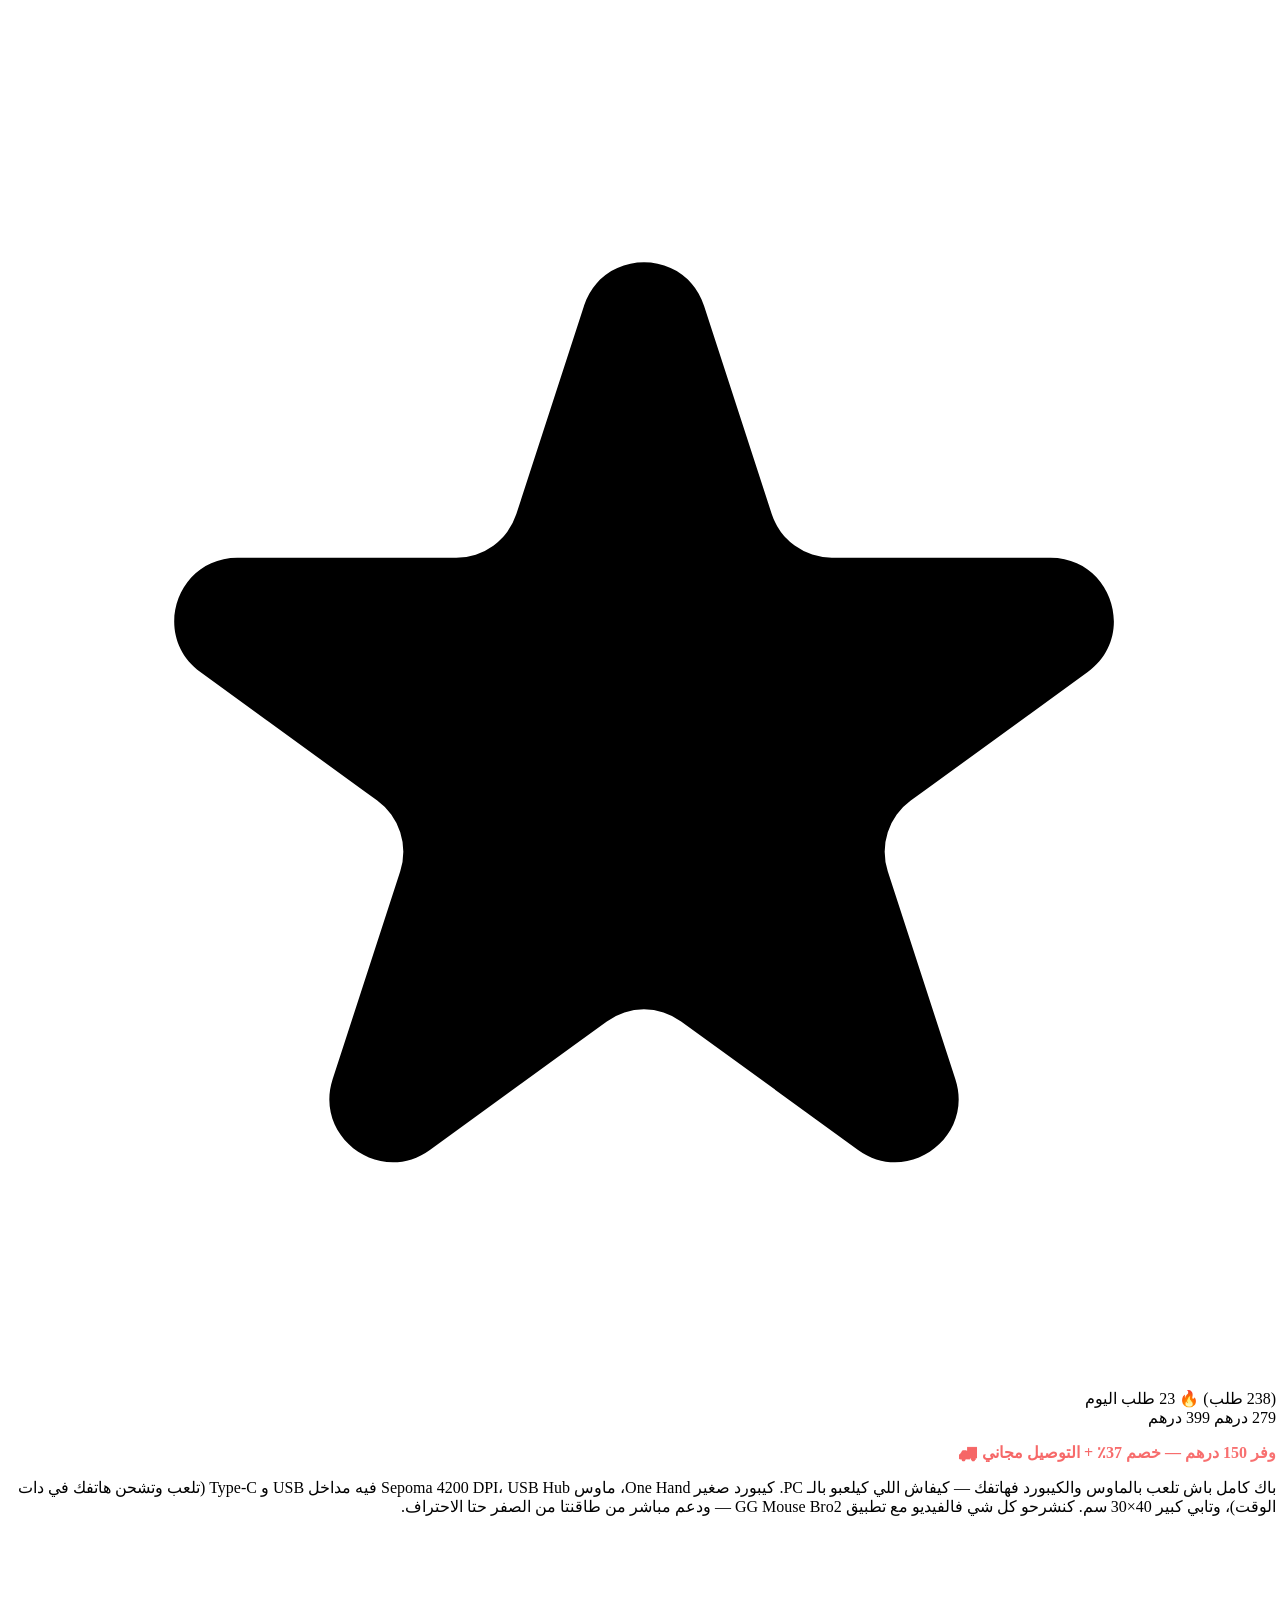
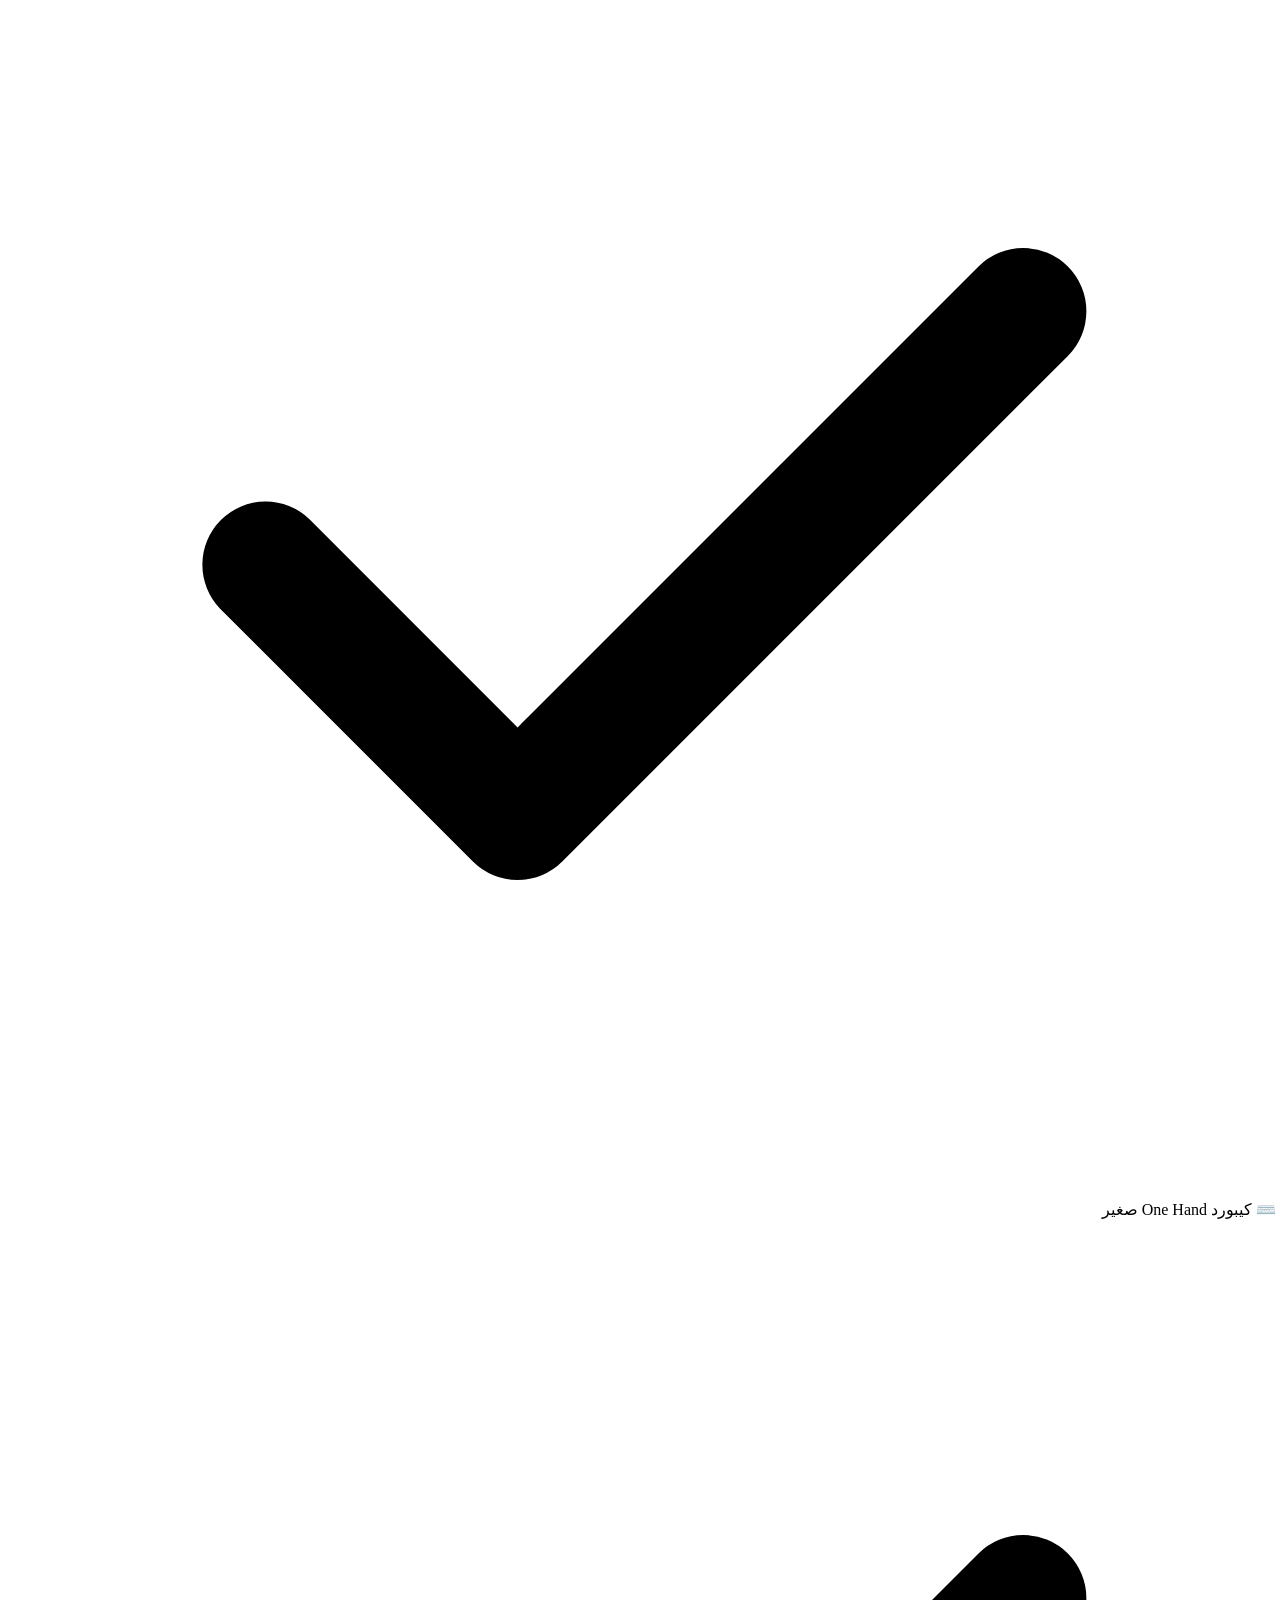
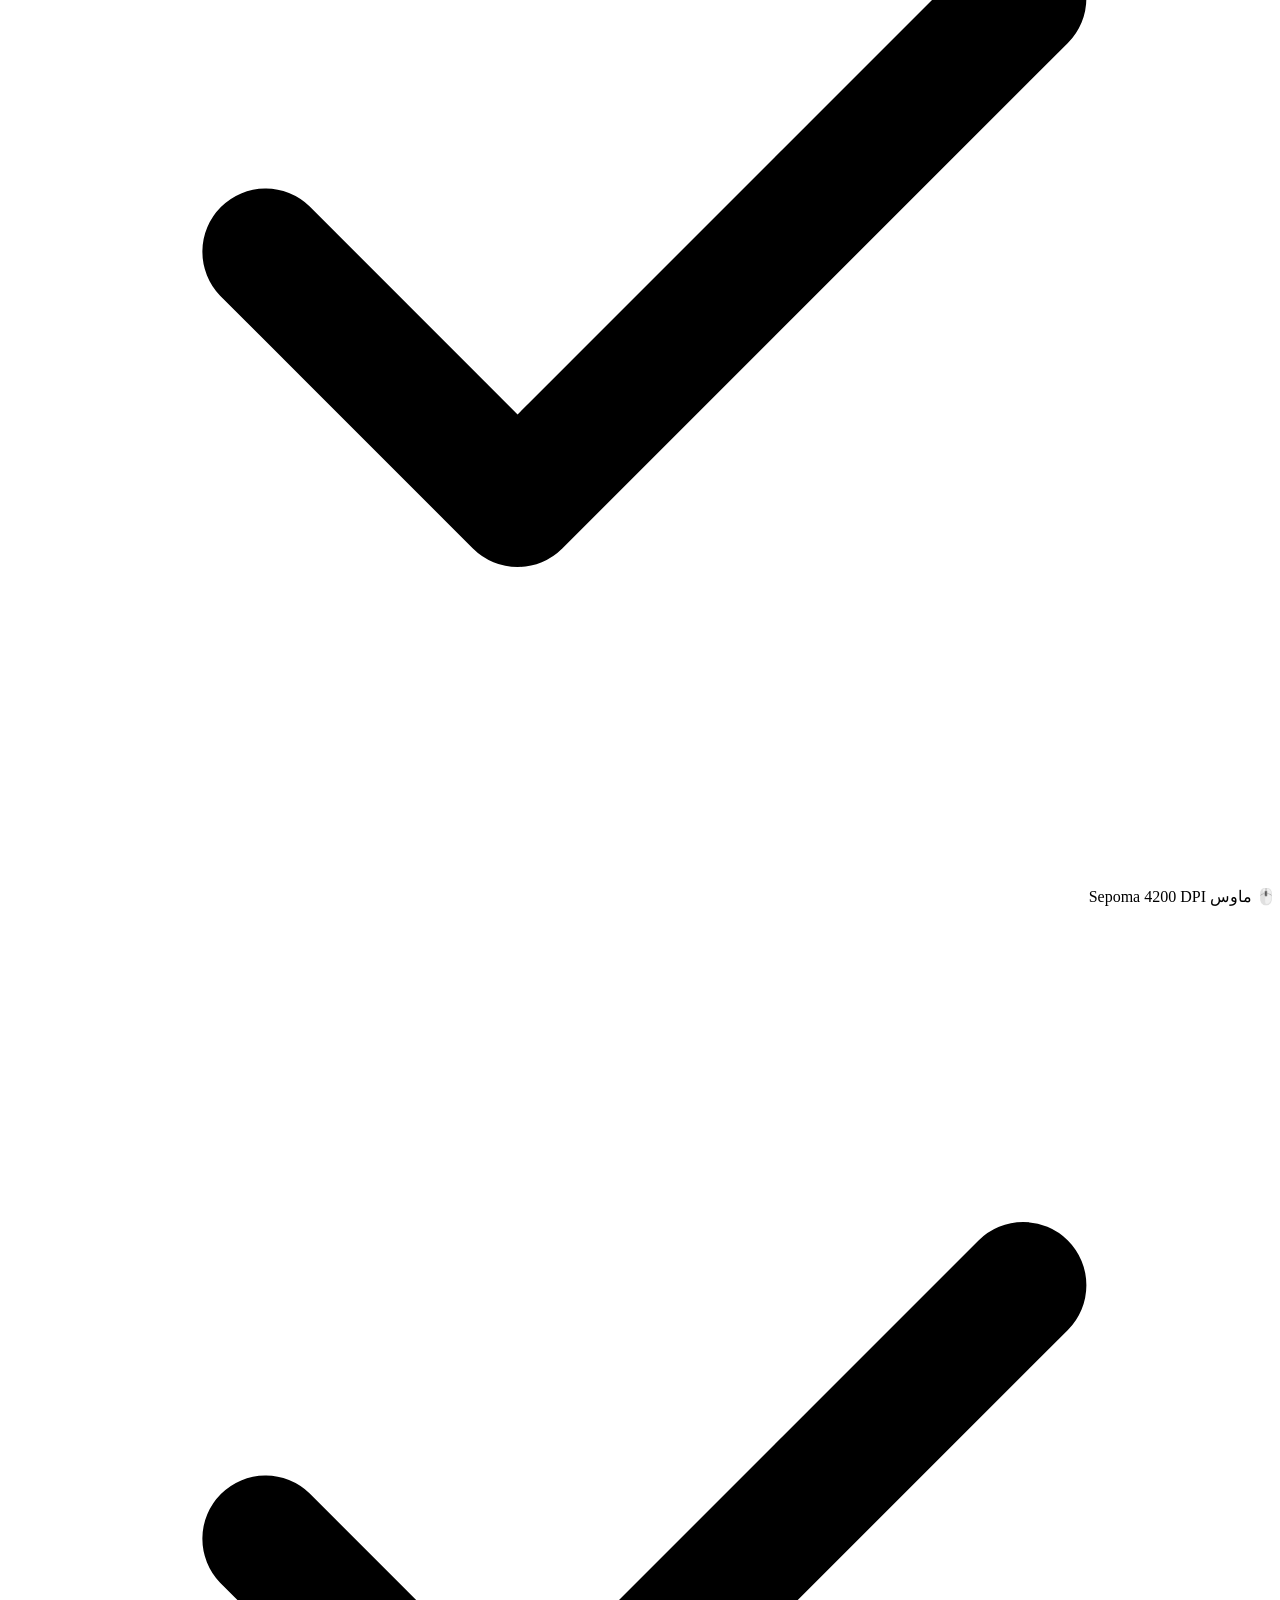
==== commit 2255a6f8: "Change image source from cover.webp to cover.jpg" ====
--- a/index.html
+++ b/index.html
@@ -96,7 +96,7 @@
               </button>
             </div>
           </div>
-          <div class="slide" data-slide="5"><img src="cover.webp" alt="كيبورد One Hand" class="w-full h-full object-cover"></div>
+          <div class="slide" data-slide="5"><img src="cover.jpg" alt="كيبورد One Hand" class="w-full h-full object-cover"></div>
           <div class="slide" data-slide="1"><img src="jedelclavier1.webp" alt="كيبورد One Hand" class="w-full h-full object-cover"></div>
           <div class="slide" data-slide="2"><img src="mouse.webp" alt="ماوس Sepoma 4200 DPI" class="w-full h-full object-cover"></div>
           <div class="slide" data-slide="3"><img src="usbhub.webp" alt="USB Hub" class="w-full h-full object-cover"></div>
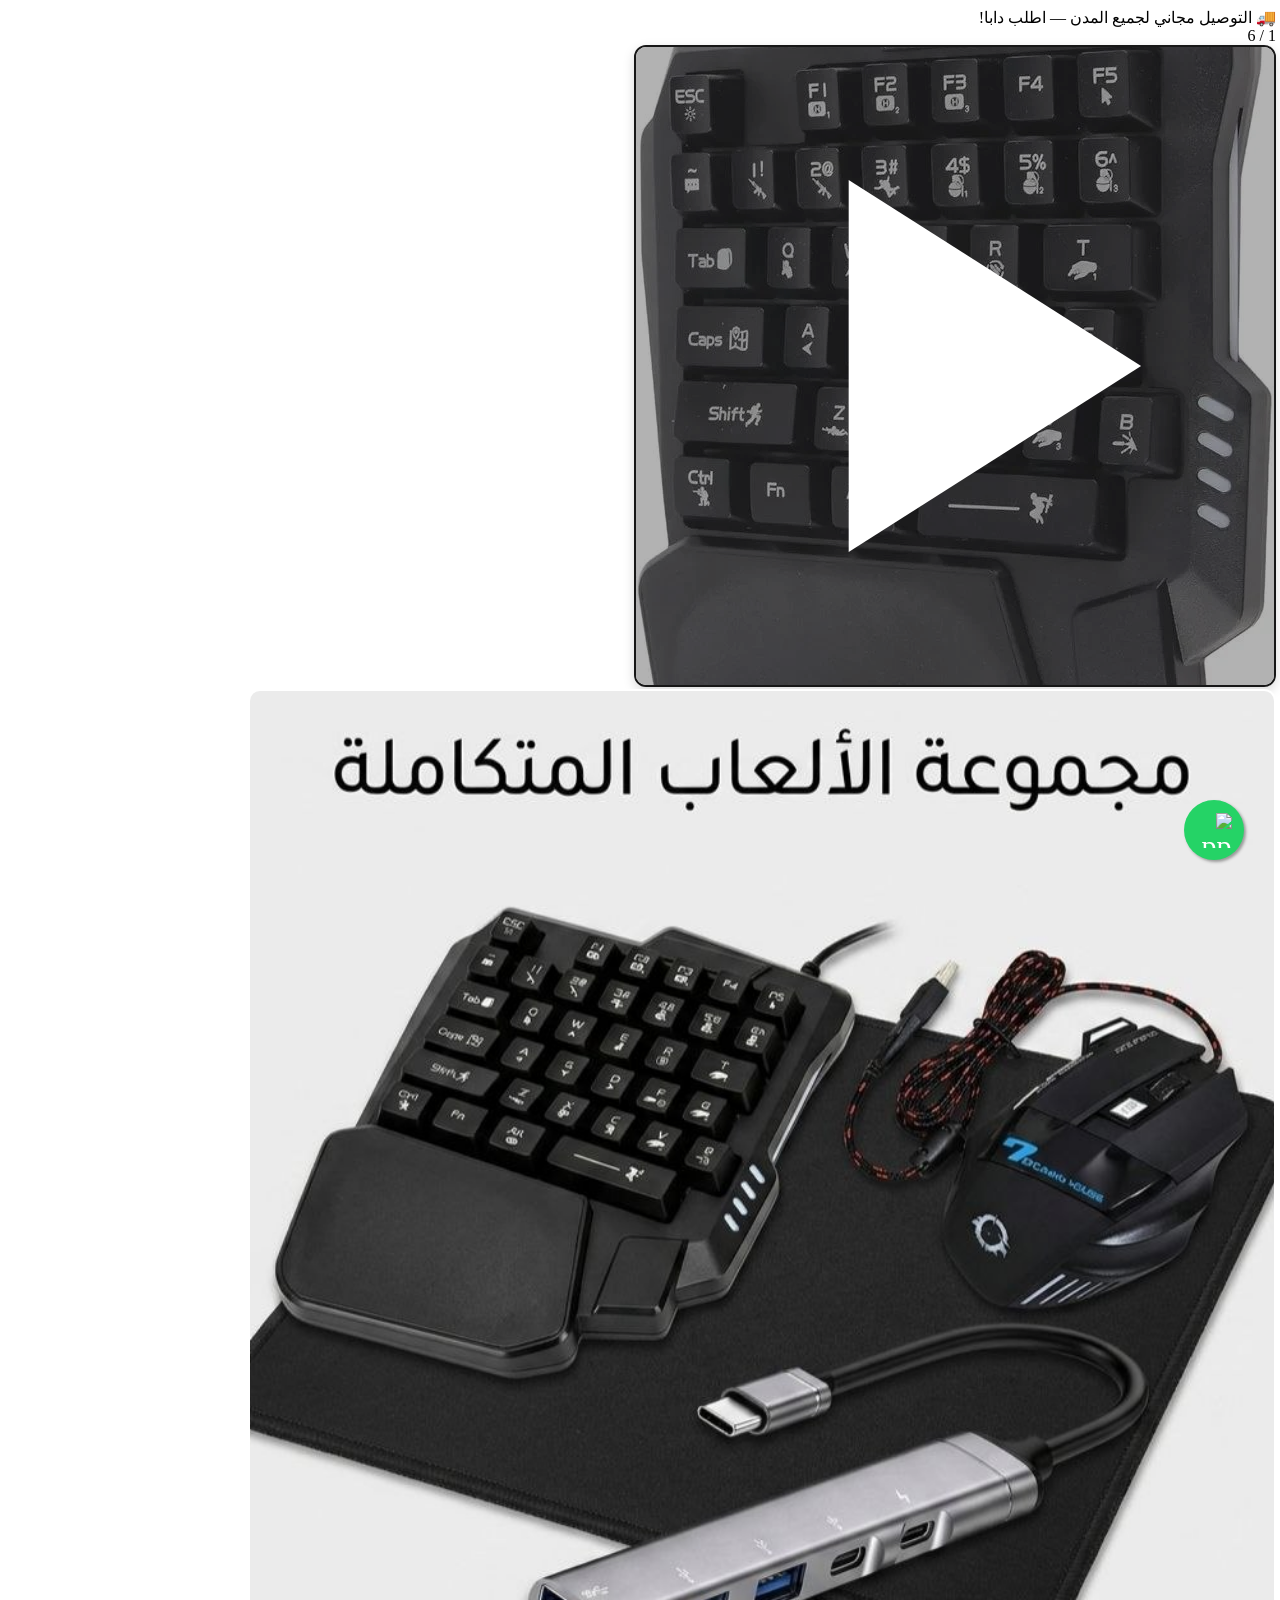
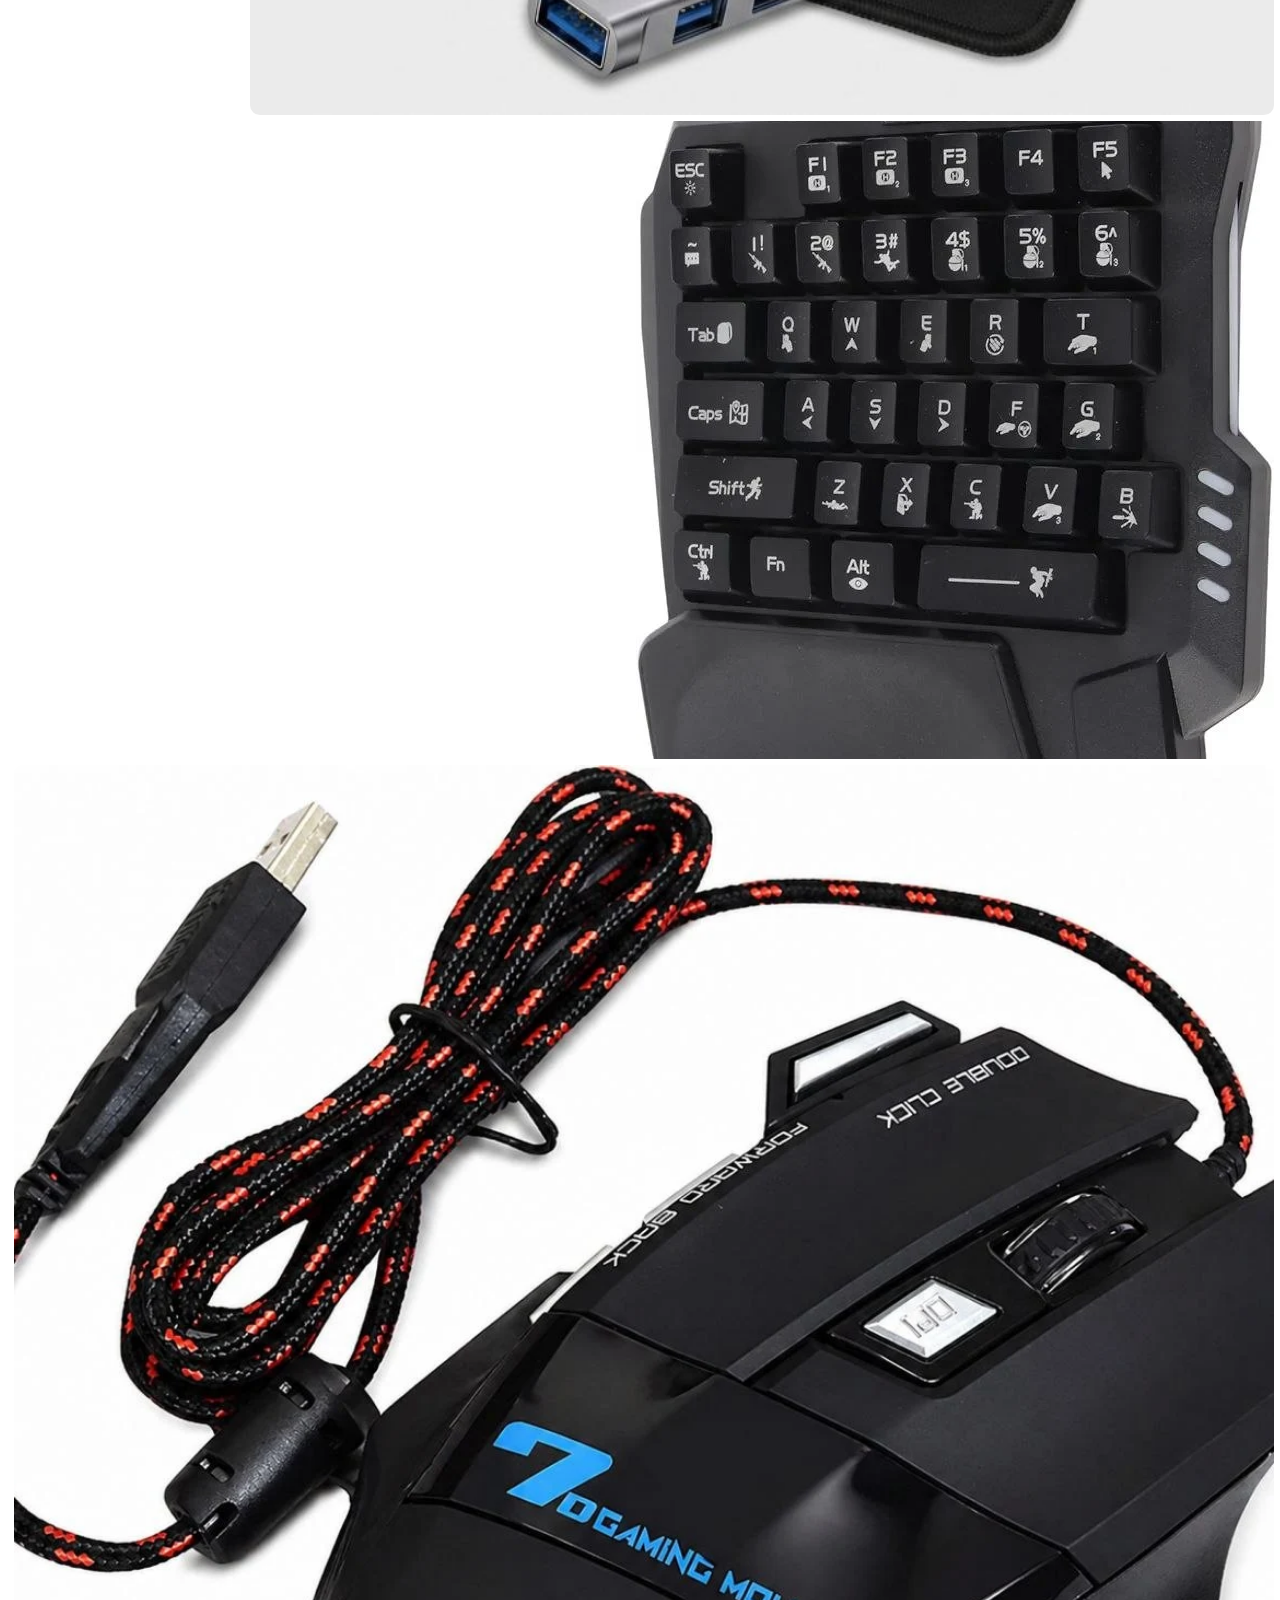
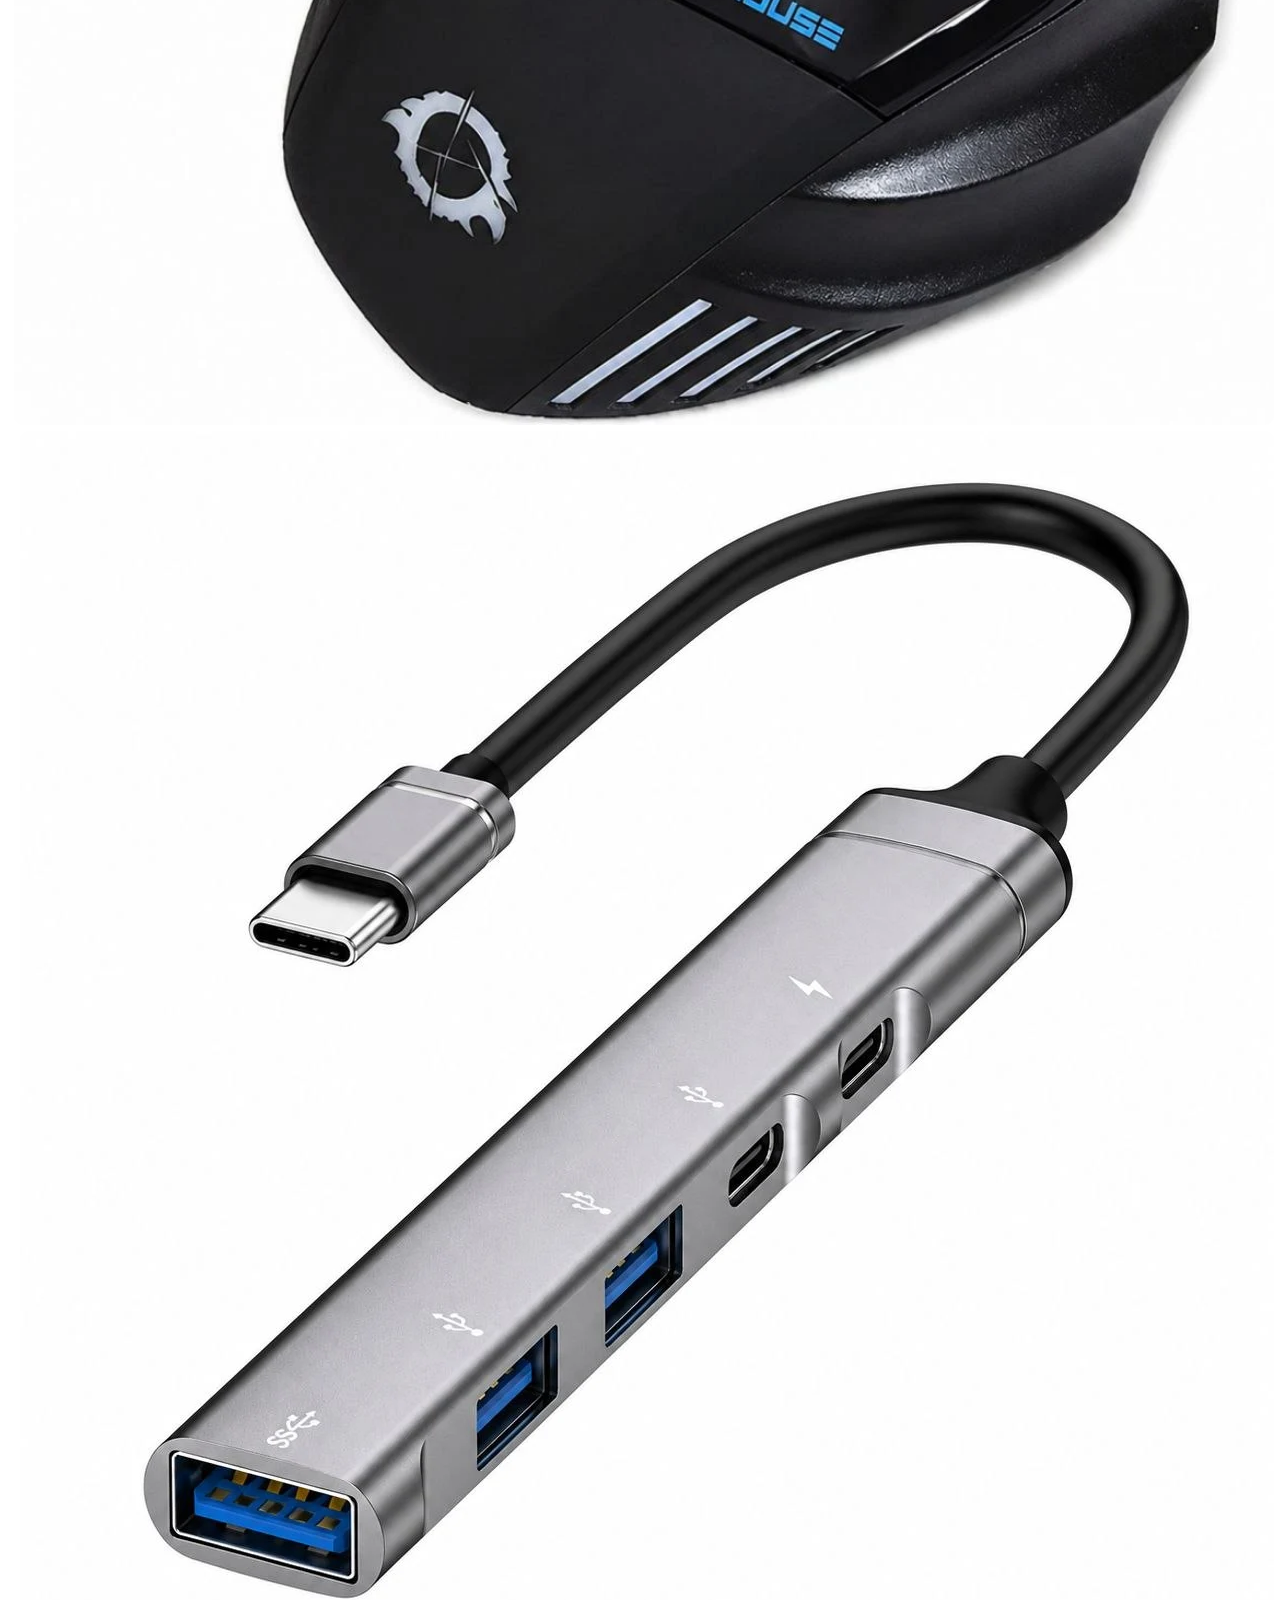
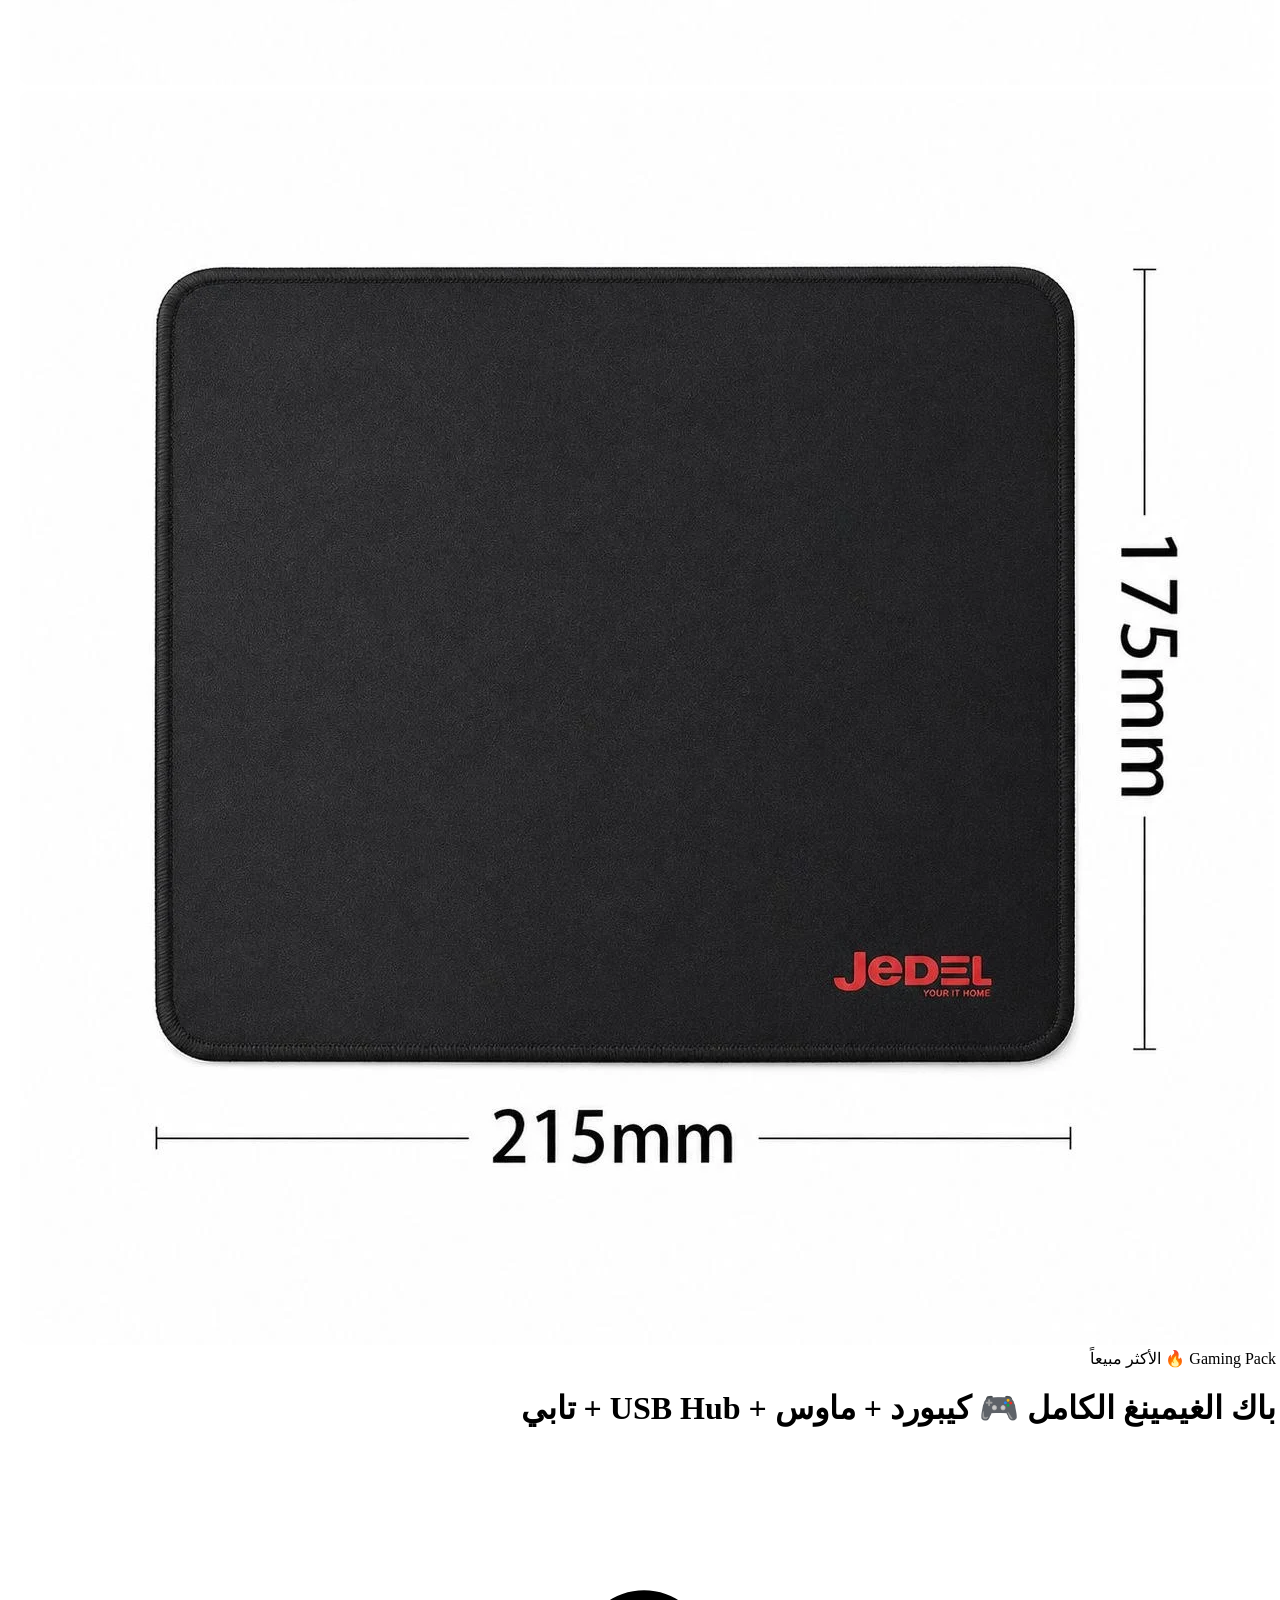
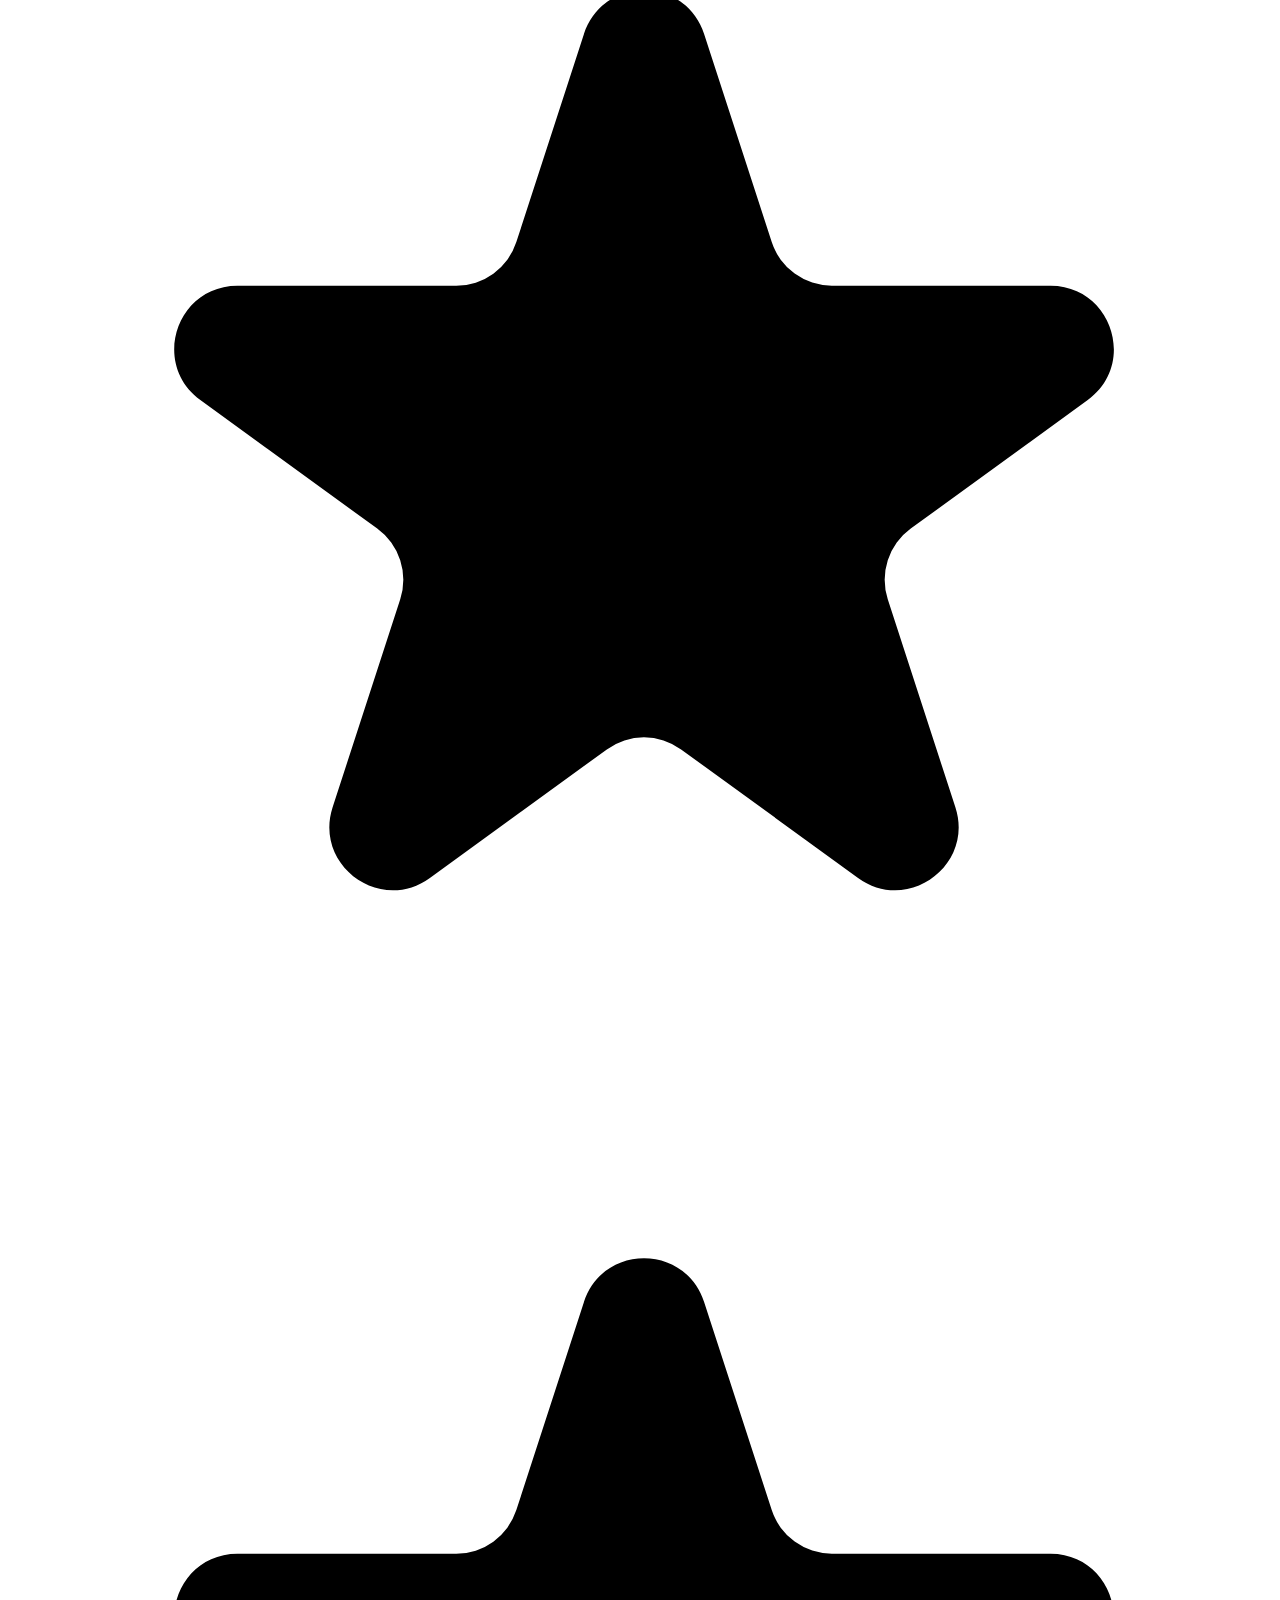
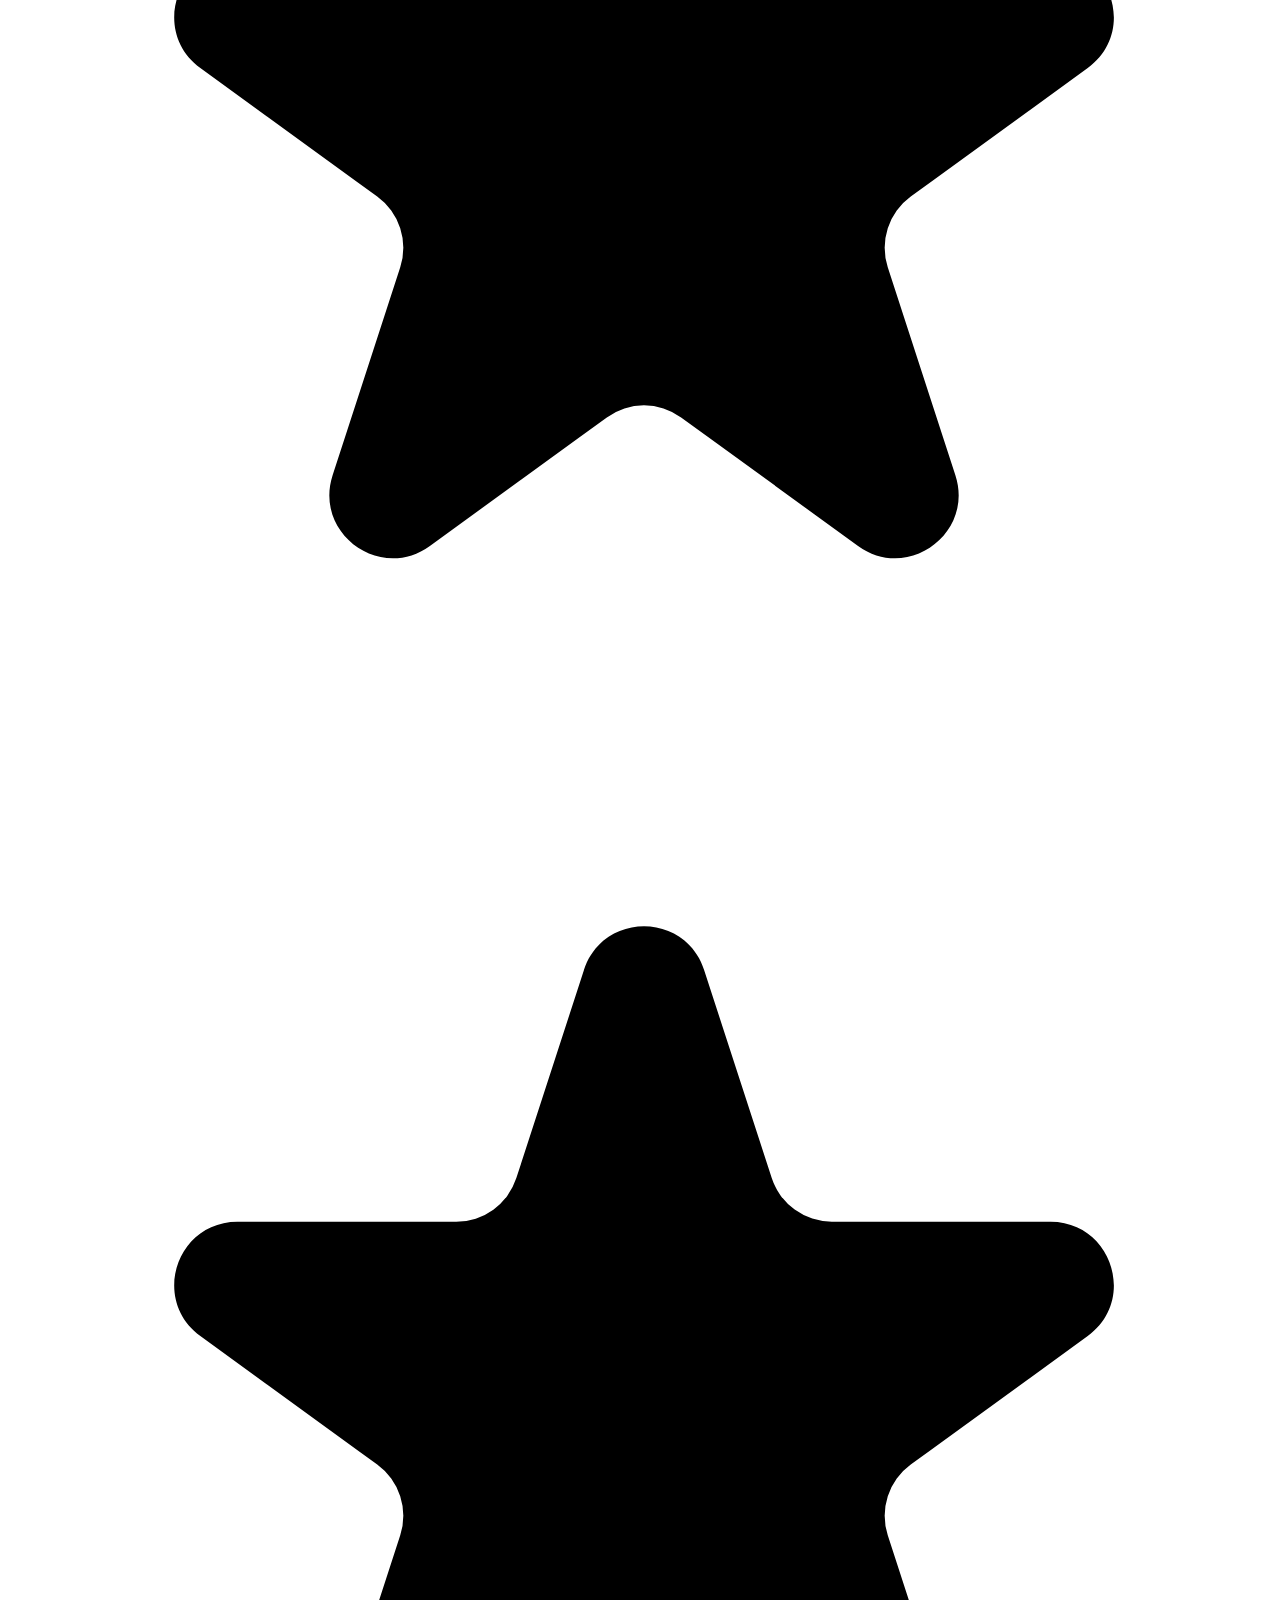
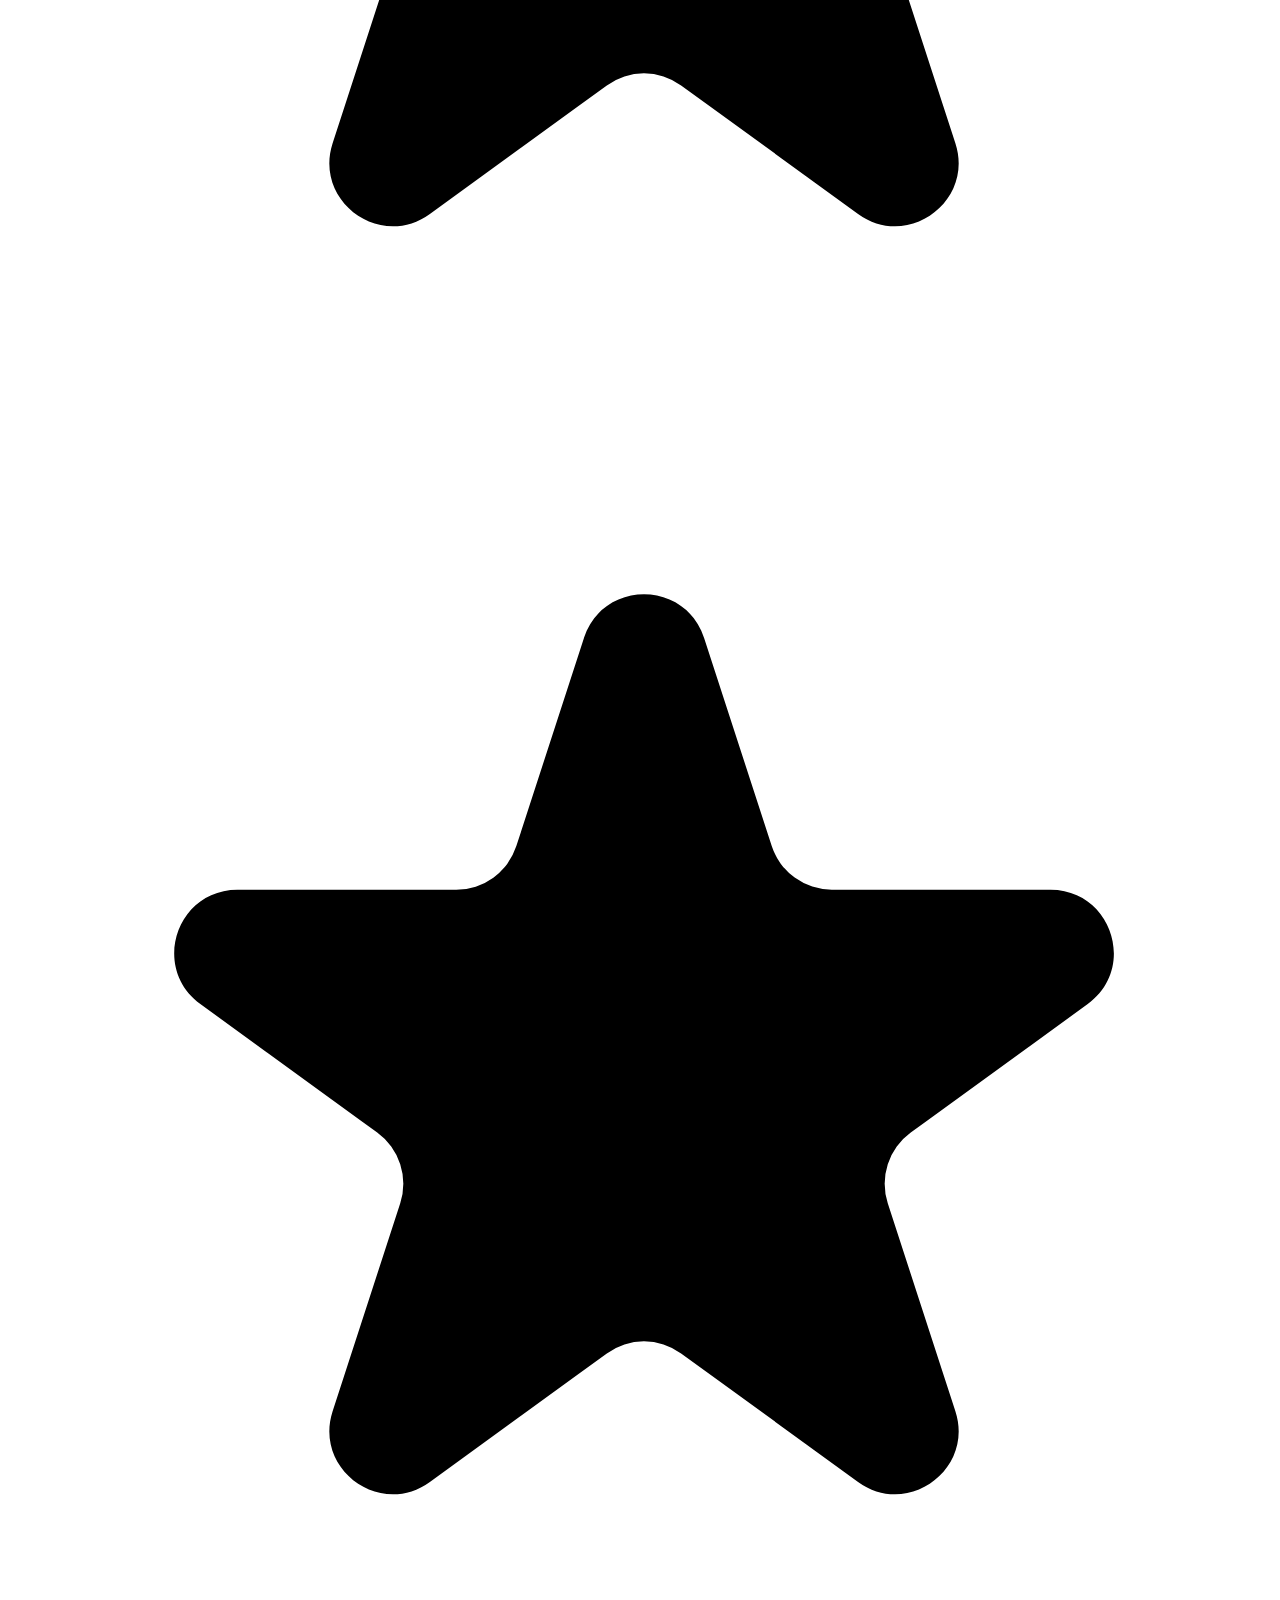
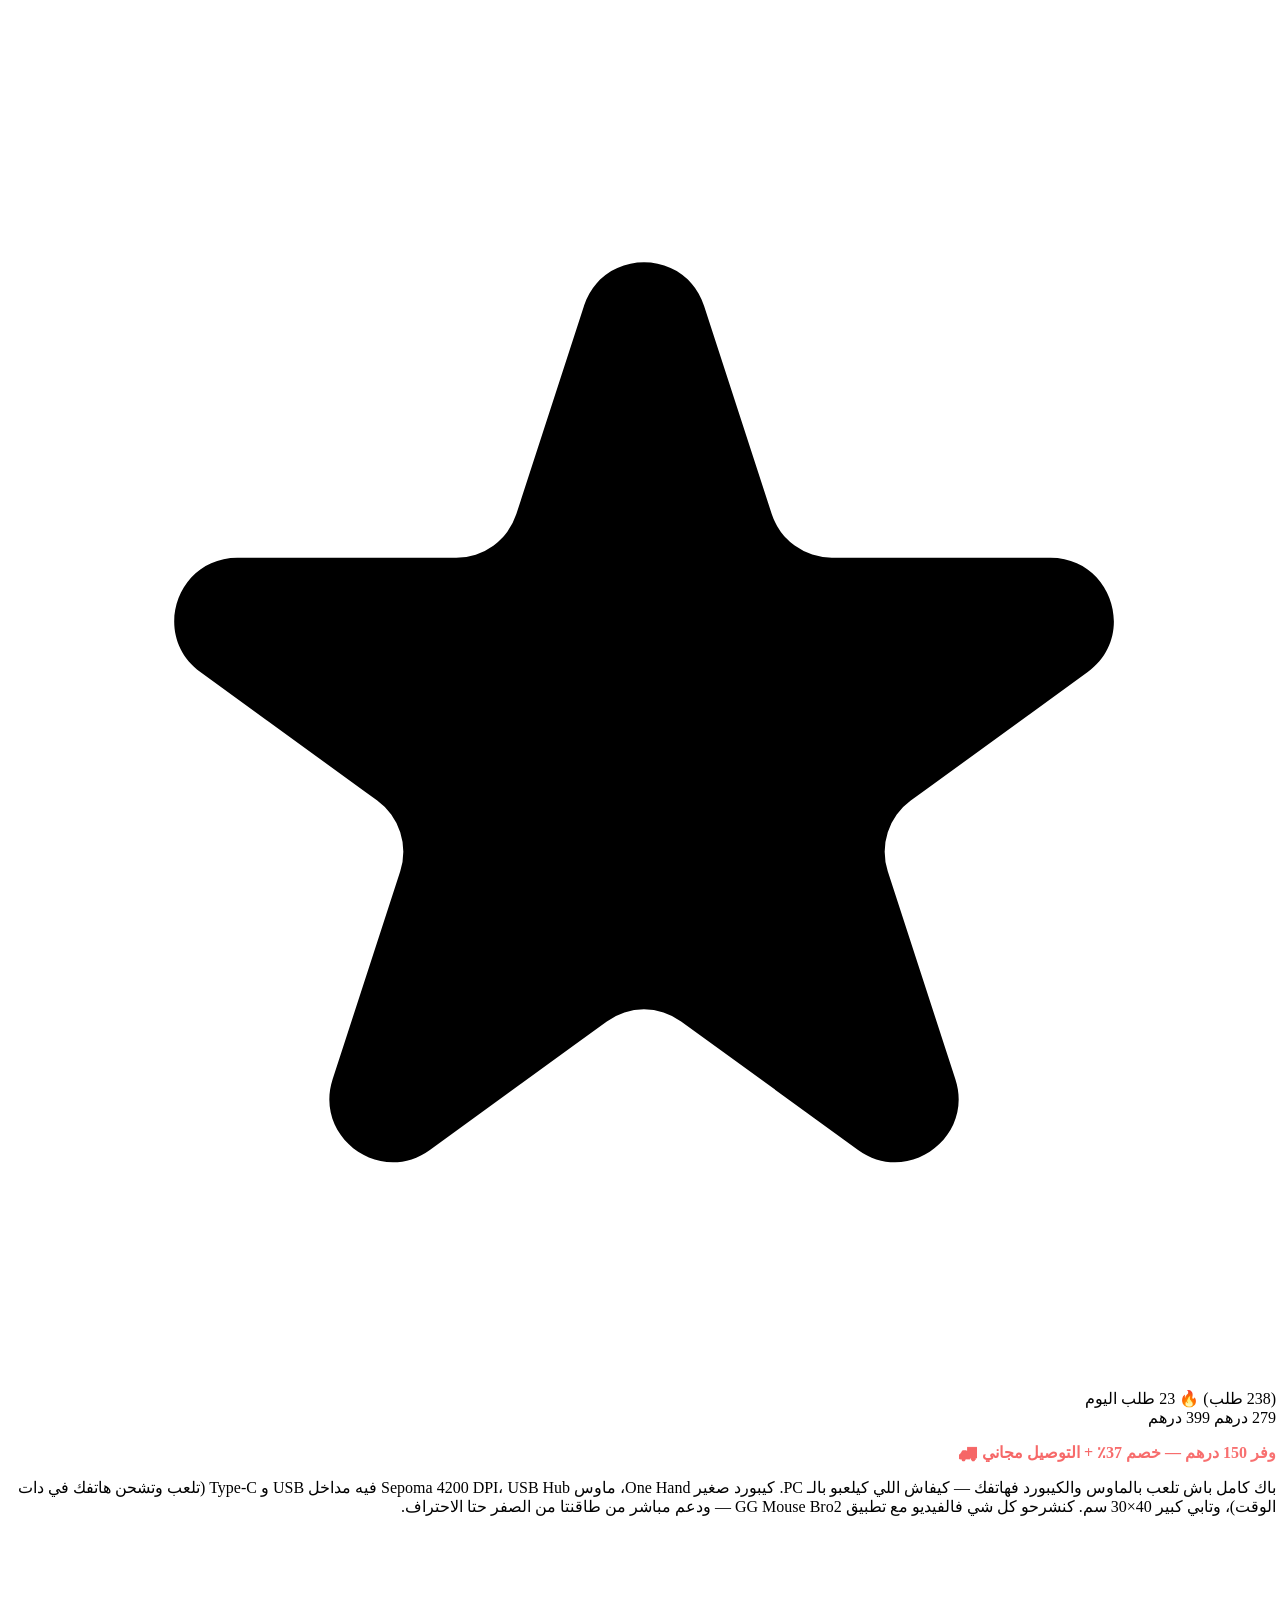
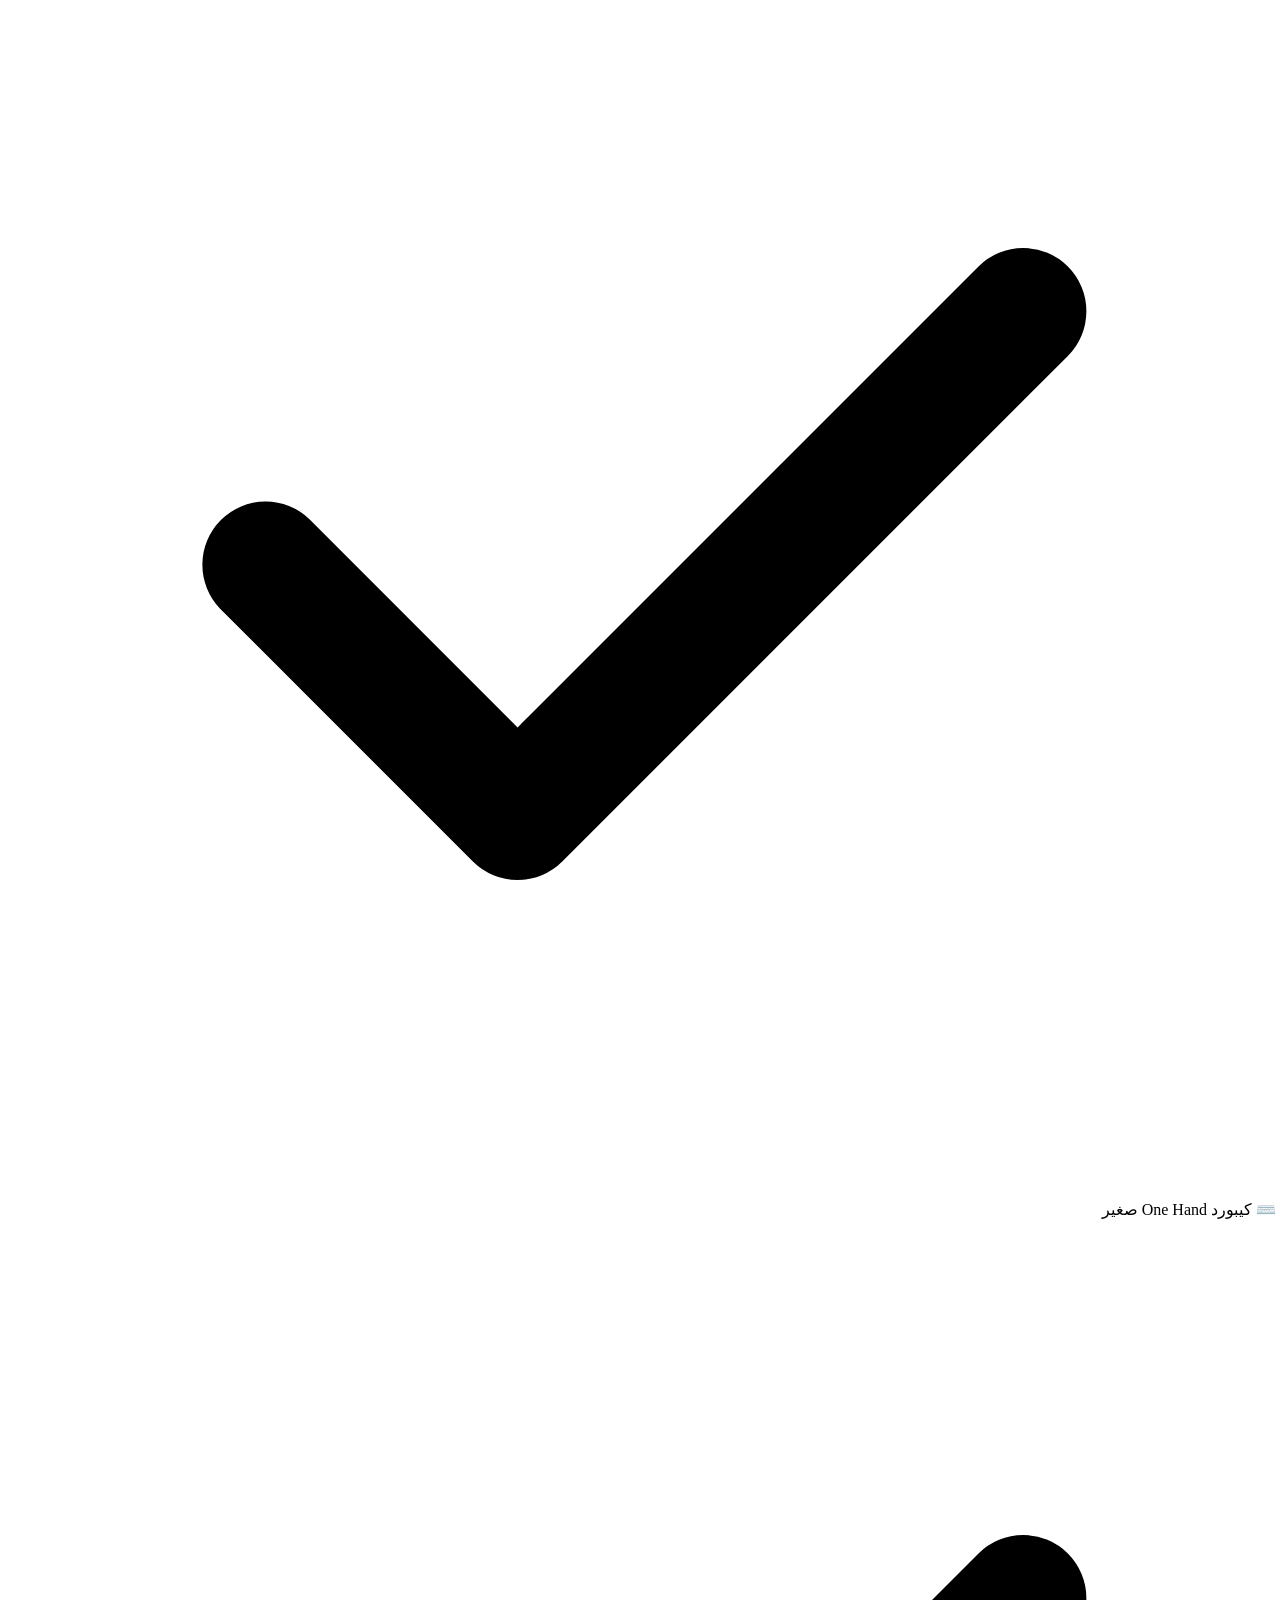
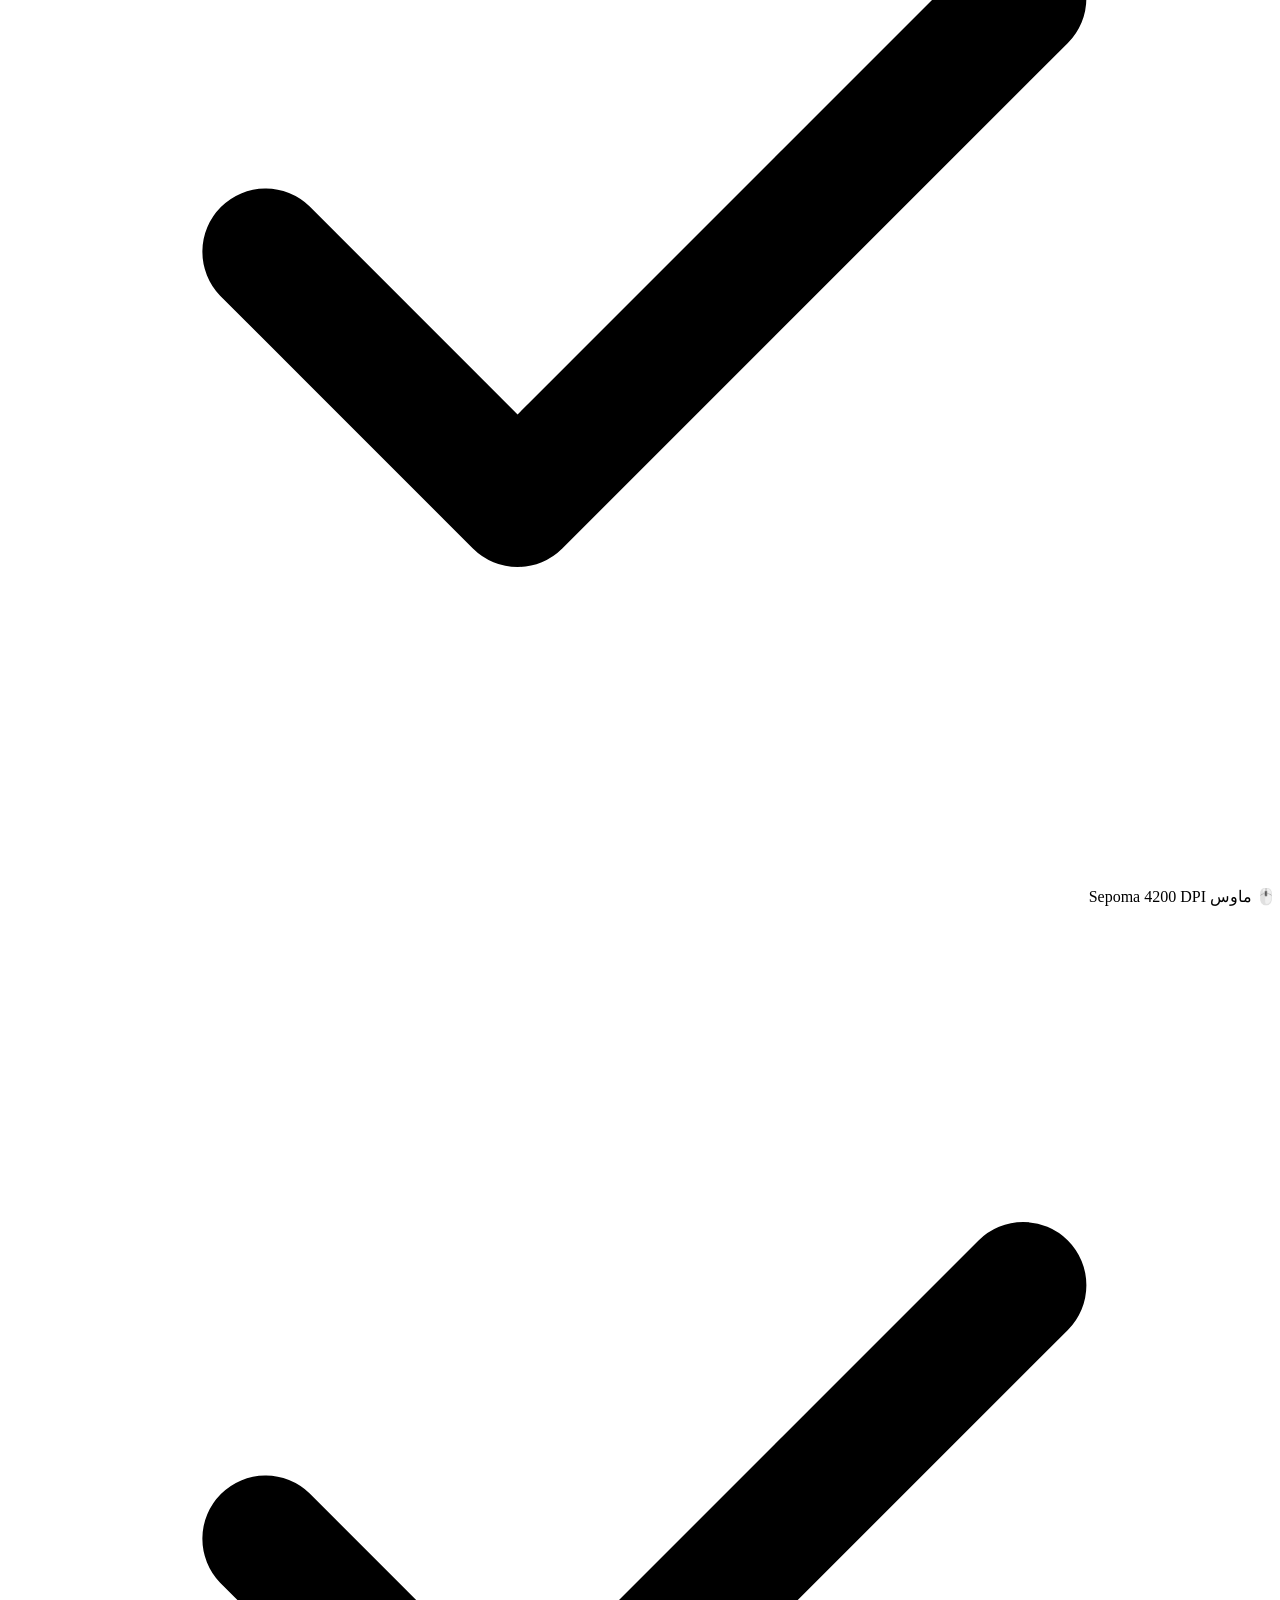
==== commit 2fd1c71d: "Reorder image slides and update thumbnail buttons" ====
--- a/index.html
+++ b/index.html
@@ -96,22 +96,22 @@
               </button>
             </div>
           </div>
-          <div class="slide" data-slide="5"><img src="cover.jpg" alt="كيبورد One Hand" class="w-full h-full object-cover"></div>
-          <div class="slide" data-slide="1"><img src="jedelclavier1.webp" alt="كيبورد One Hand" class="w-full h-full object-cover"></div>
-          <div class="slide" data-slide="2"><img src="mouse.webp" alt="ماوس Sepoma 4200 DPI" class="w-full h-full object-cover"></div>
-          <div class="slide" data-slide="3"><img src="usbhub.webp" alt="USB Hub" class="w-full h-full object-cover"></div>
-          <div class="slide" data-slide="4"><img src="tapi.webp" alt="تابي 40x30" class="w-full h-full object-cover"></div>
+          <div class="slide" data-slide="1"><img src="cover.jpg" alt="cover" class="w-full h-full object-cover"></div>
+          <div class="slide" data-slide="2"><img src="jedelclavier1.webp" alt="كيبورد One Hand" class="w-full h-full object-cover"></div>
+          <div class="slide" data-slide="3"><img src="mouse.webp" alt="ماوس Sepoma 4200 DPI" class="w-full h-full object-cover"></div>
+          <div class="slide" data-slide="4"><img src="usbhub.webp" alt="USB Hub" class="w-full h-full object-cover"></div>
+          <div class="slide" data-slide="5"><img src="tapi.webp" alt="تابي 40x30" class="w-full h-full object-cover"></div>
           <button id="prevSlide" class="nav-arrow nav-arrow--prev" aria-label="السابق"><svg class="w-5 h-5" viewBox="0 0 24 24" fill="none" stroke="currentColor" stroke-width="2"><polyline points="9 18 15 12 9 6"/></svg></button>
           <button id="nextSlide" class="nav-arrow nav-arrow--next" aria-label="التالي"><svg class="w-5 h-5" viewBox="0 0 24 24" fill="none" stroke="currentColor" stroke-width="2"><polyline points="15 18 9 12 15 6"/></svg></button>
-          <div class="absolute bottom-4 left-1/2 -translate-x-1/2 bg-black/60 text-white text-[11px] px-3 py-1 rounded-full backdrop-blur-sm"><span id="slideCounter">1</span> / 5</div>
+          <div class="absolute bottom-4 left-1/2 -translate-x-1/2 bg-black/60 text-white text-[11px] px-3 py-1 rounded-full backdrop-blur-sm"><span id="slideCounter">1</span> / 6</div>
         </div>
         <div class="thumbnails grid grid-cols-5 gap-2">
           <button class="thumb thumb-video active" data-thumb="0"><img src="jedelclavier1.webp" alt="فيديو"><div class="thumb-play-icon"><svg class="w-4 h-4" viewBox="0 0 24 24" fill="currentColor"><path d="M8 5v14l11-7z"/></svg></div></button>
-          <button class="thumb" data-thumb="5"><img src="cover.jpg" alt="thumbails cover"></button>
-          <button class="thumb" data-thumb="1"><img src="jedelclavier1.webp" alt="كيبورد"></button>
-          <button class="thumb" data-thumb="2"><img src="mouse.webp" alt="ماوس"></button>
-          <button class="thumb" data-thumb="3"><img src="usbhub.webp" alt="USB Hub"></button>
-          <button class="thumb" data-thumb="4"><img src="tapi.webp" alt="تابي"></button>
+          <button class="thumb" data-thumb="1"><img src="cover.jpg" alt="thumbails cover"></button>
+          <button class="thumb" data-thumb="2"><img src="jedelclavier1.webp" alt="كيبورد"></button>
+          <button class="thumb" data-thumb="3"><img src="mouse.webp" alt="ماوس"></button>
+          <button class="thumb" data-thumb="4"><img src="usbhub.webp" alt="USB Hub"></button>
+          <button class="thumb" data-thumb="5"><img src="tapi.webp" alt="تابي"></button>
         </div>
       </div>
       <div class="product-info flex flex-col animate-fade-in-right">
